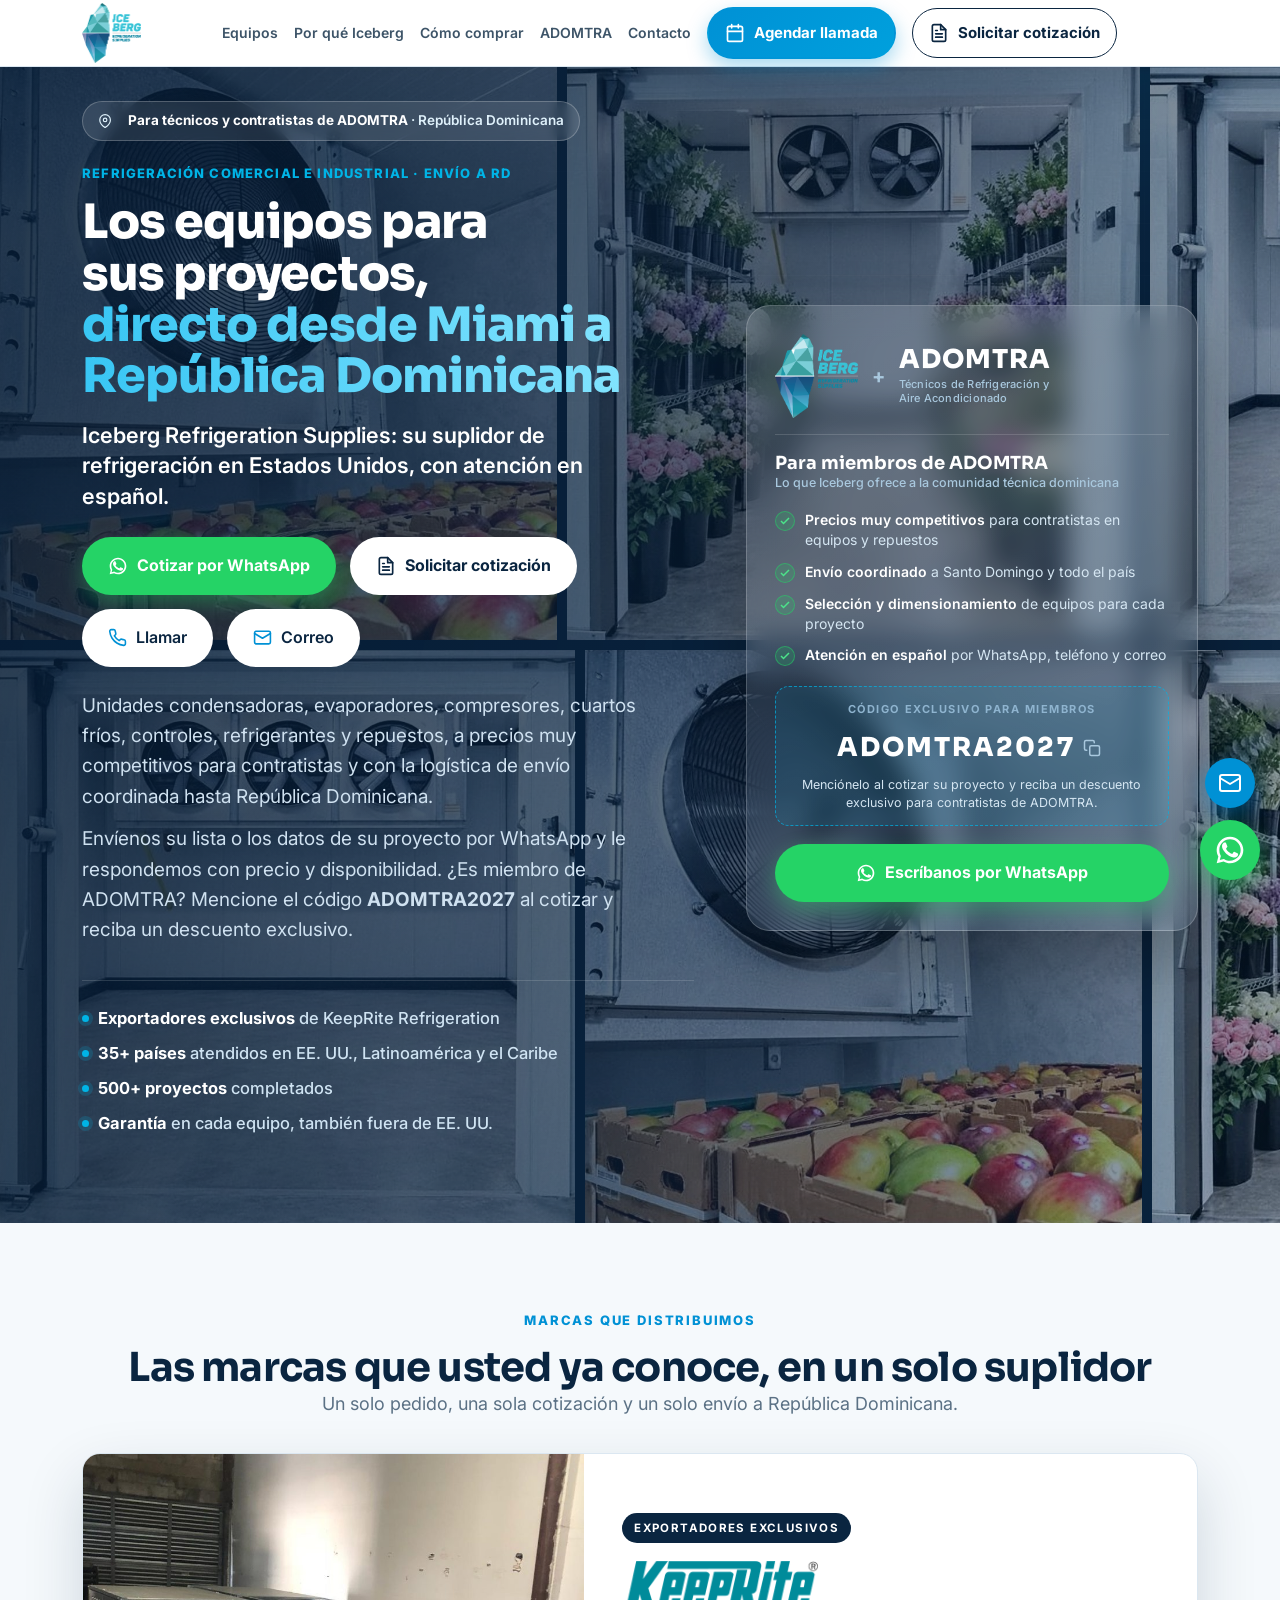
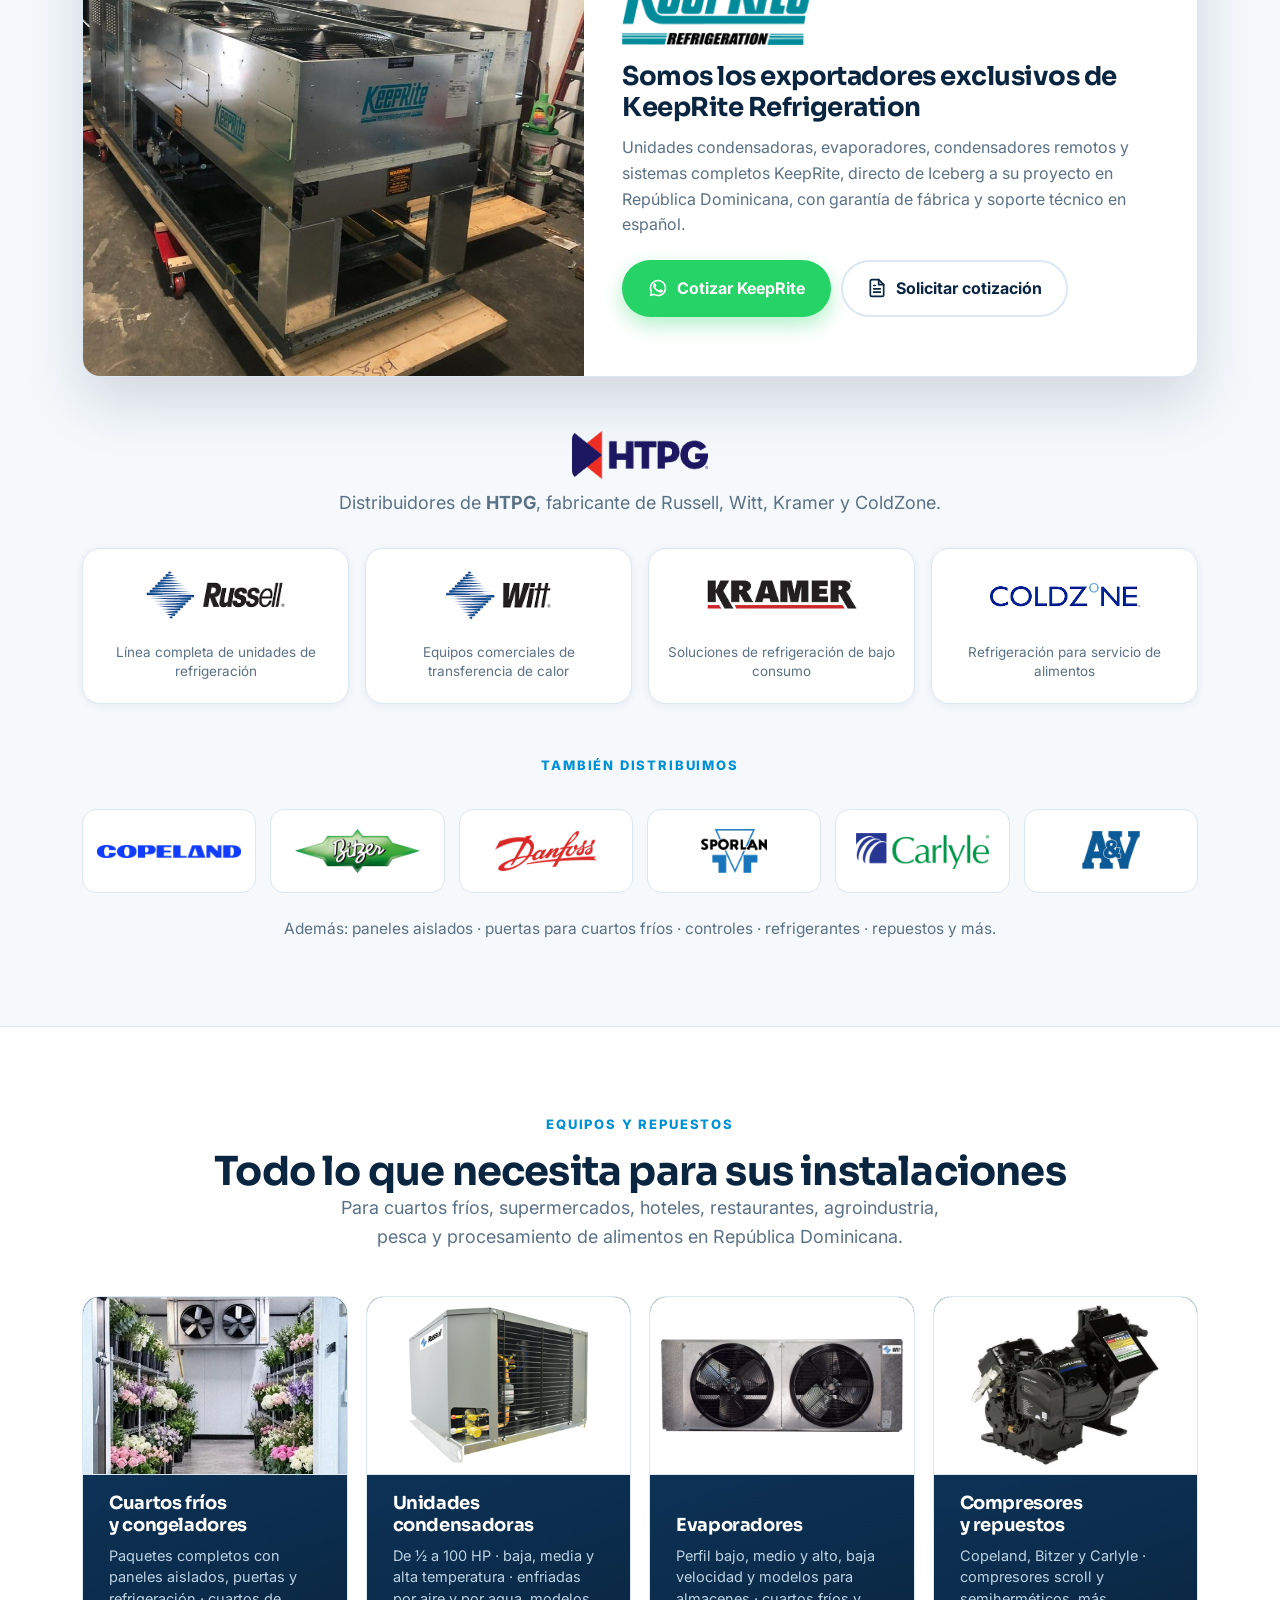
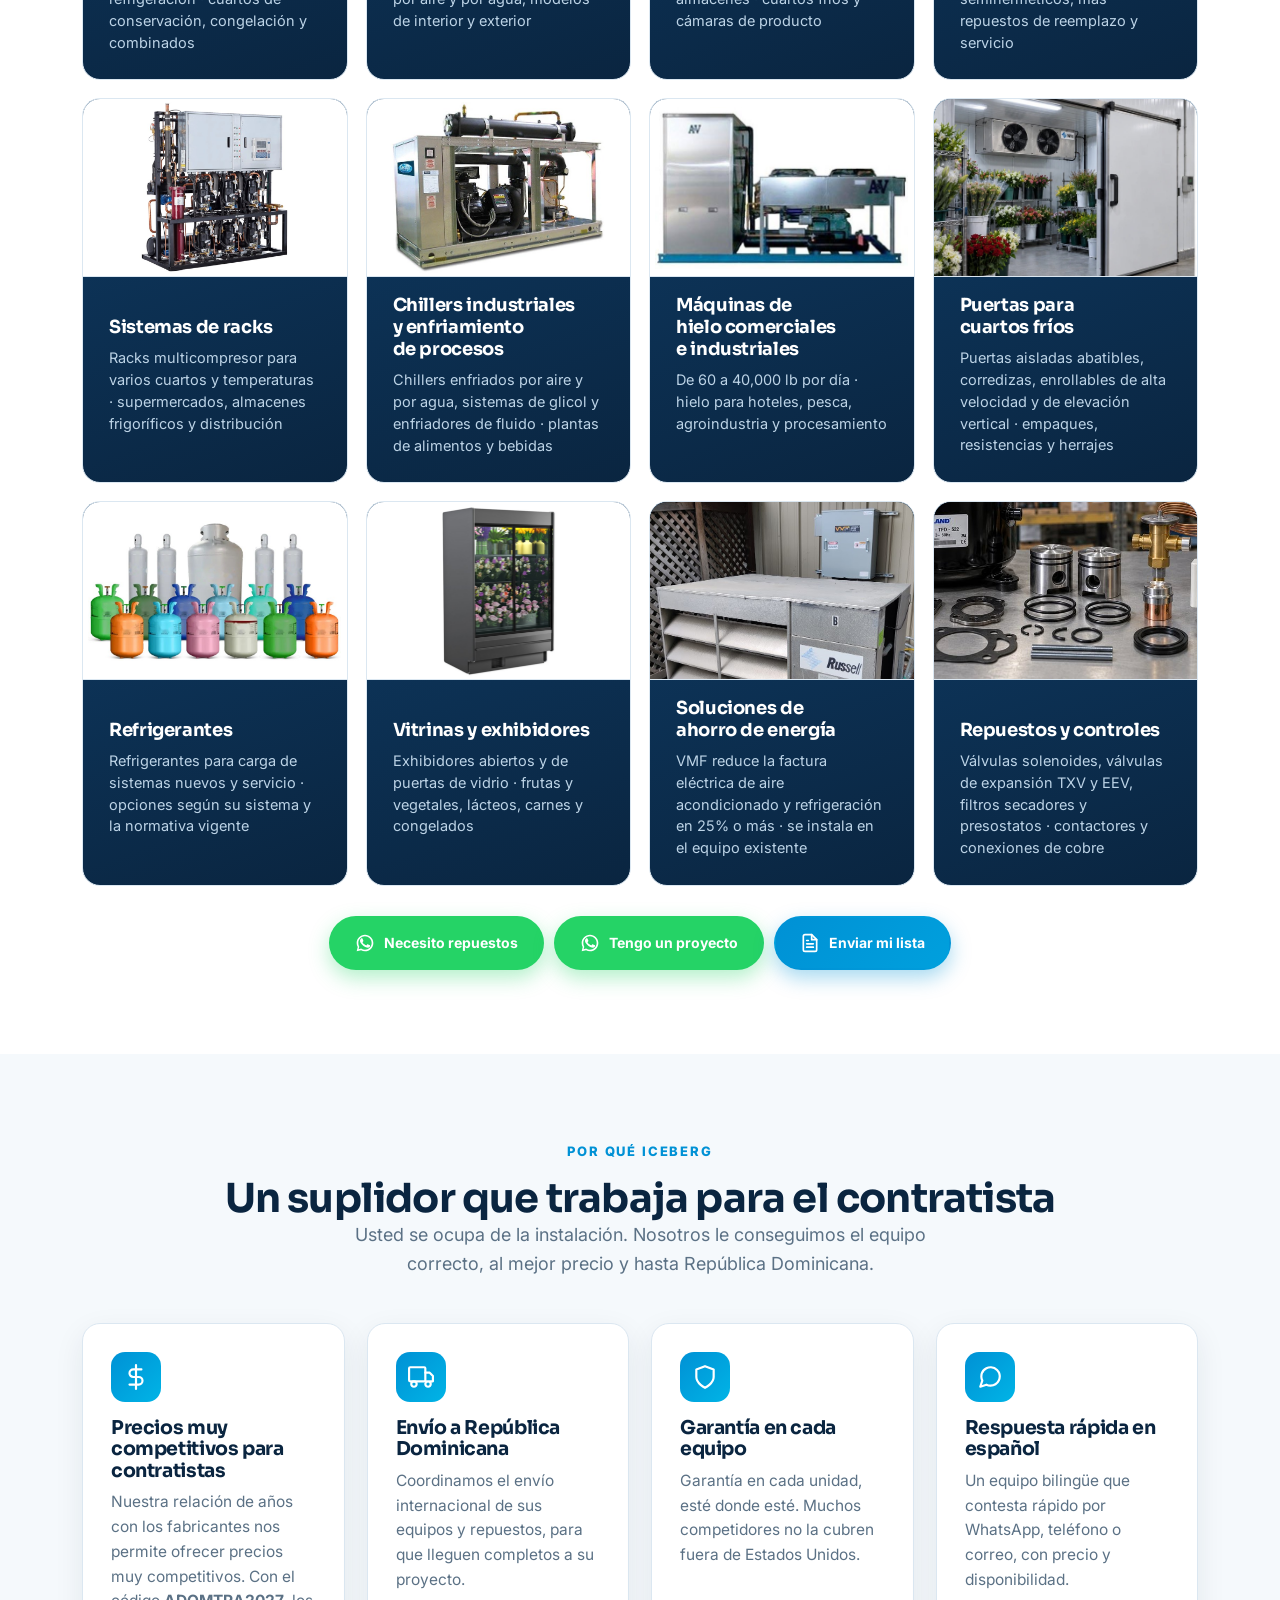
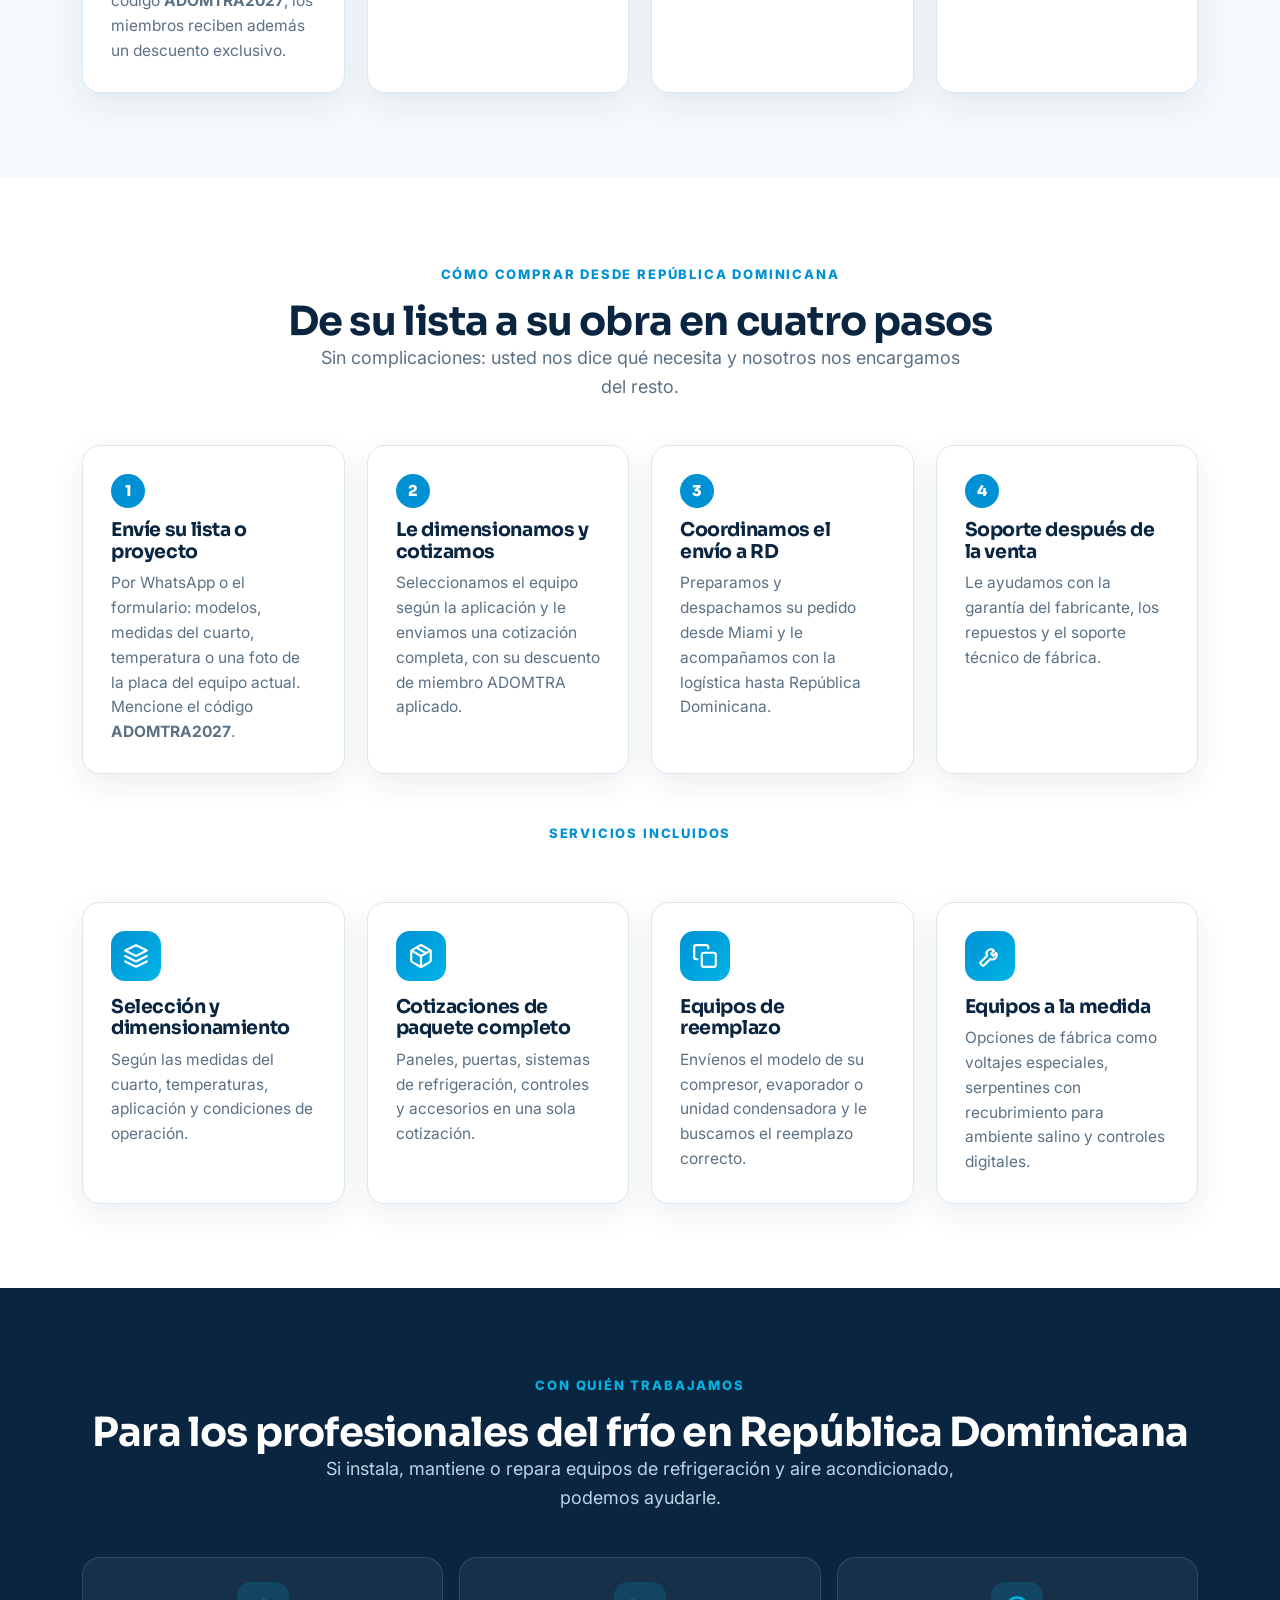
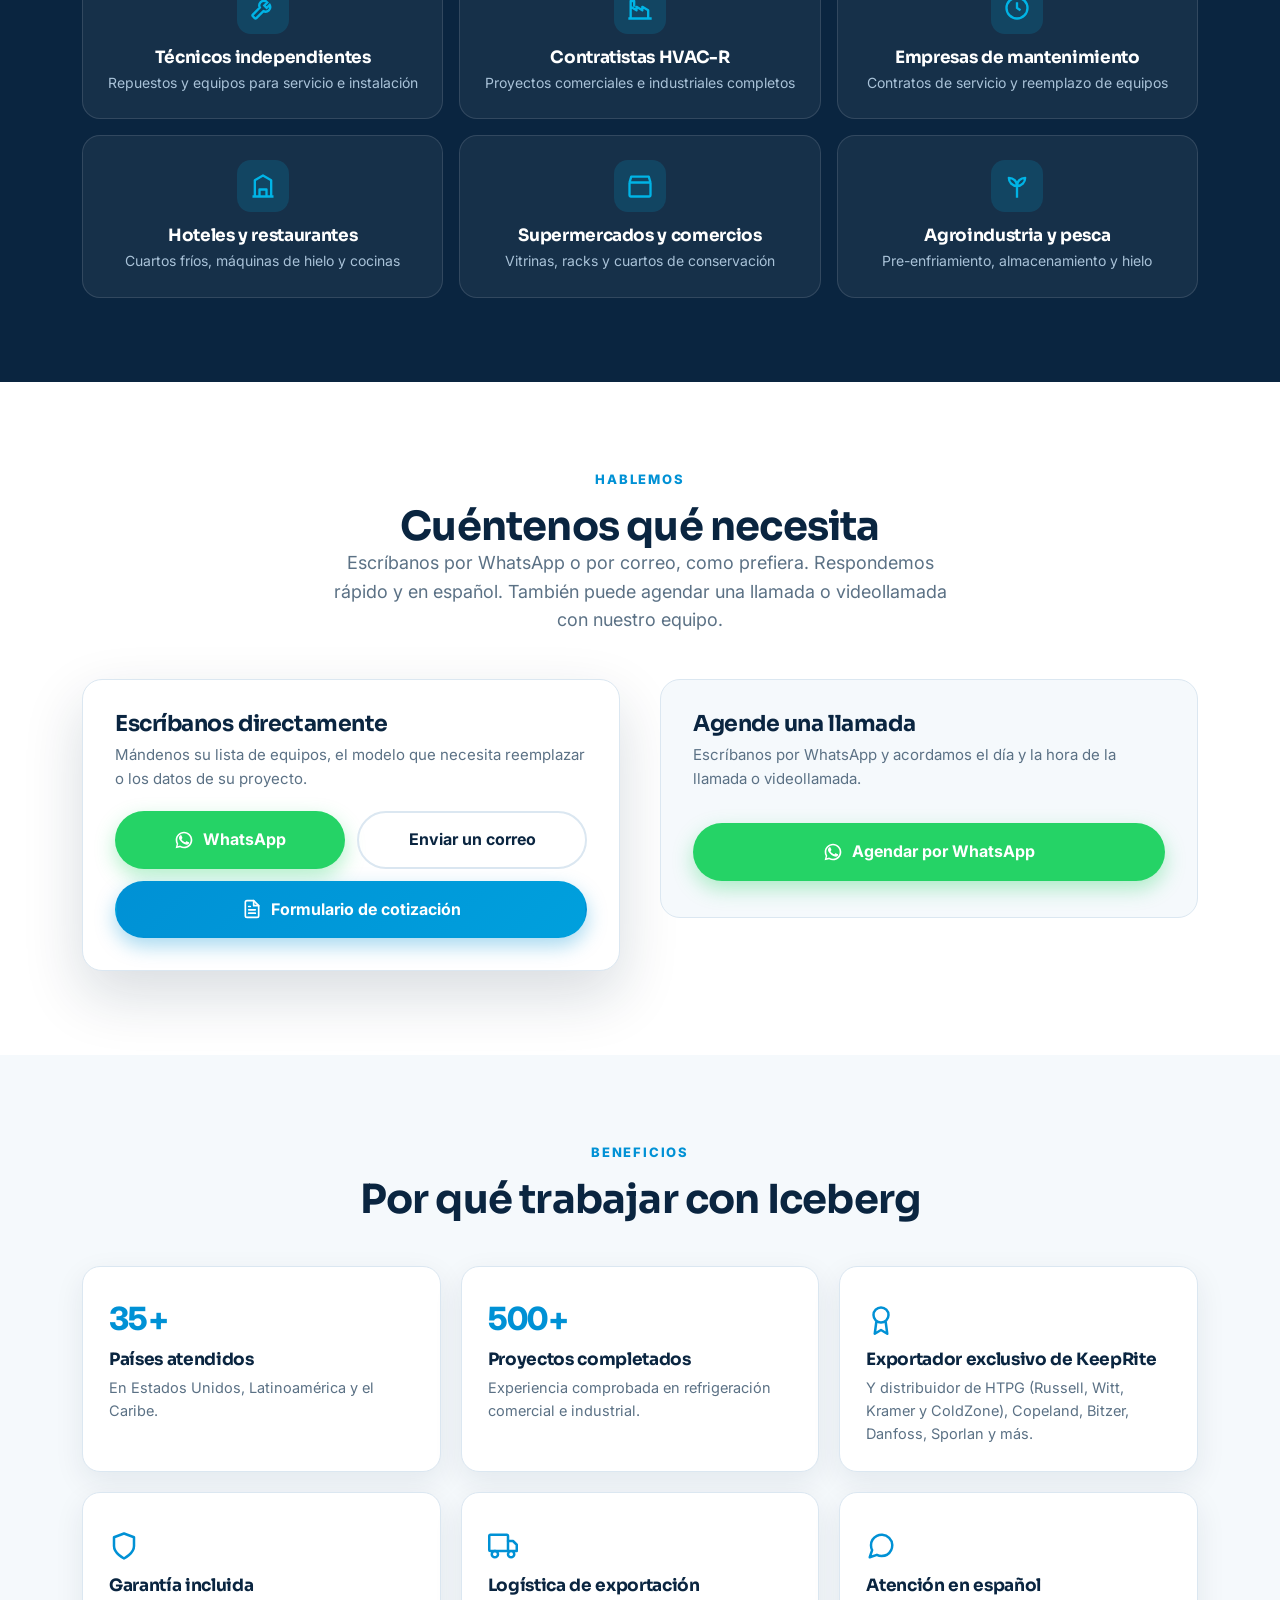
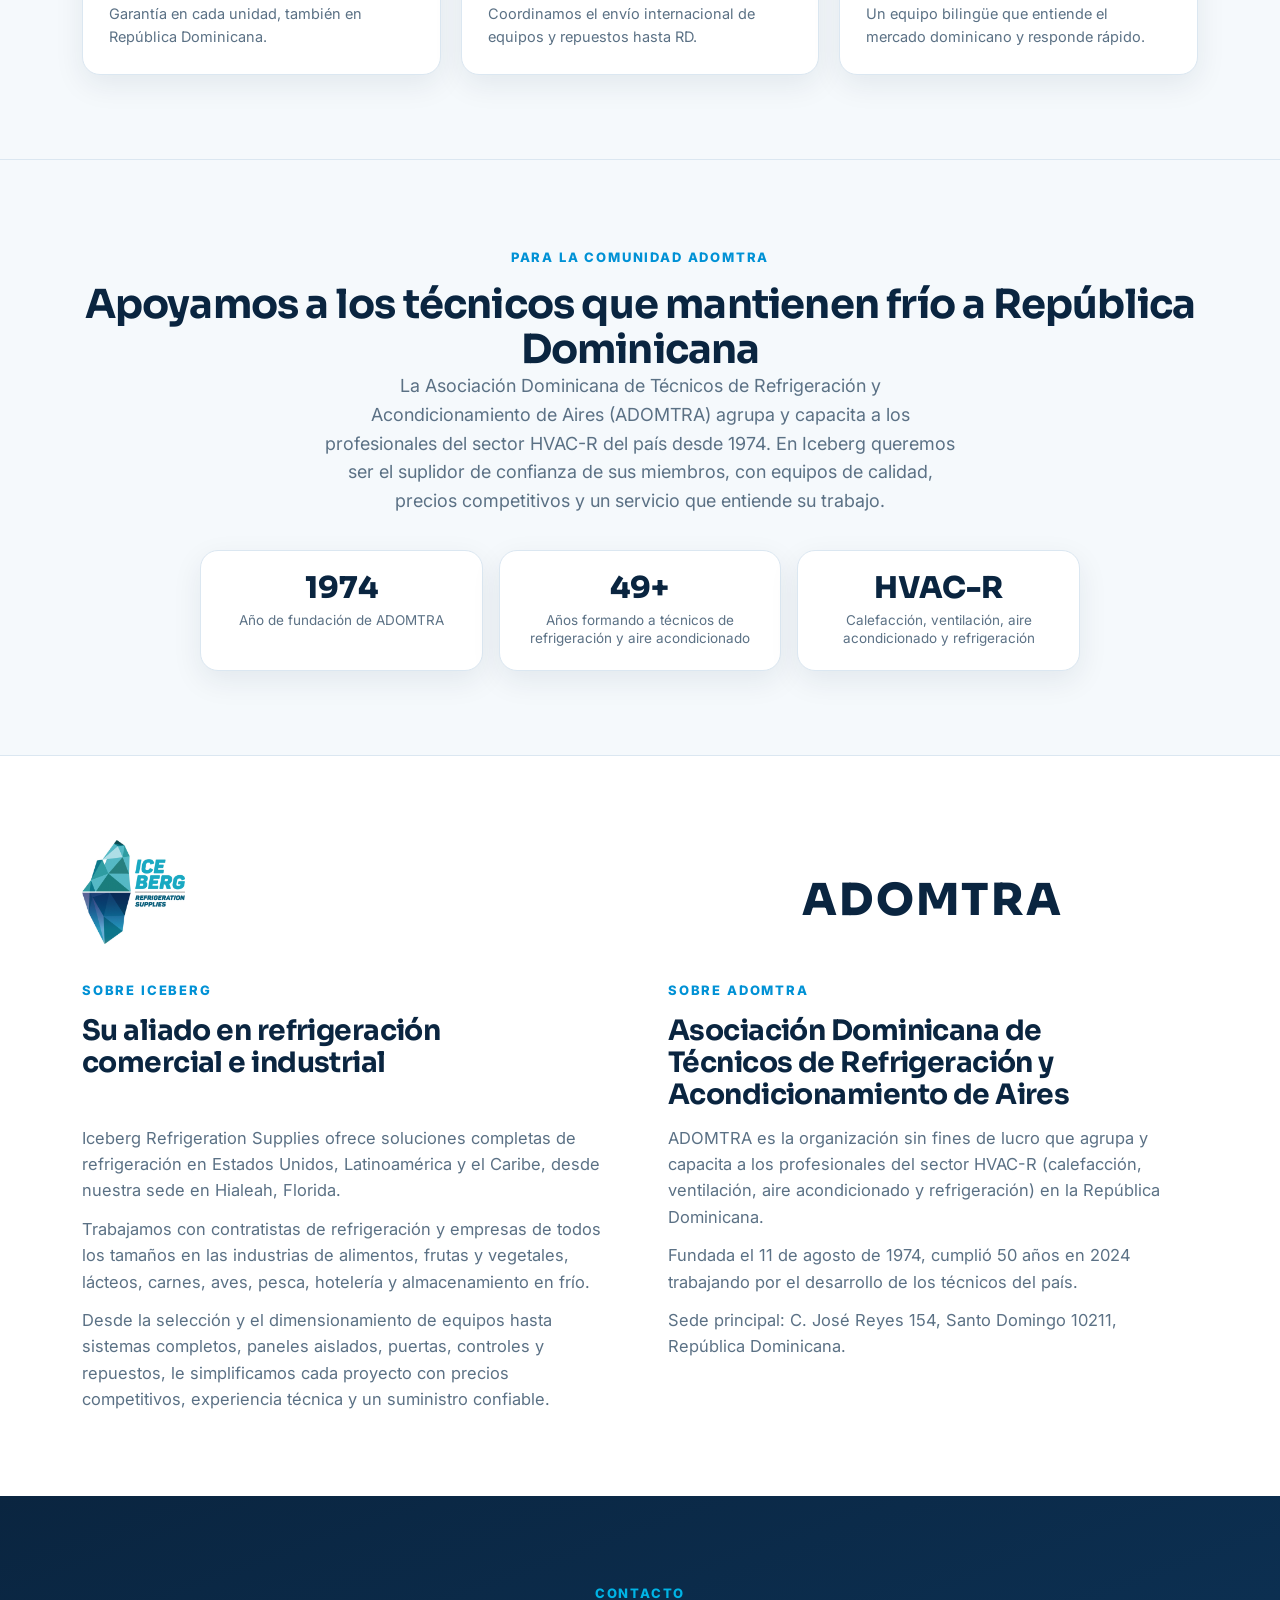
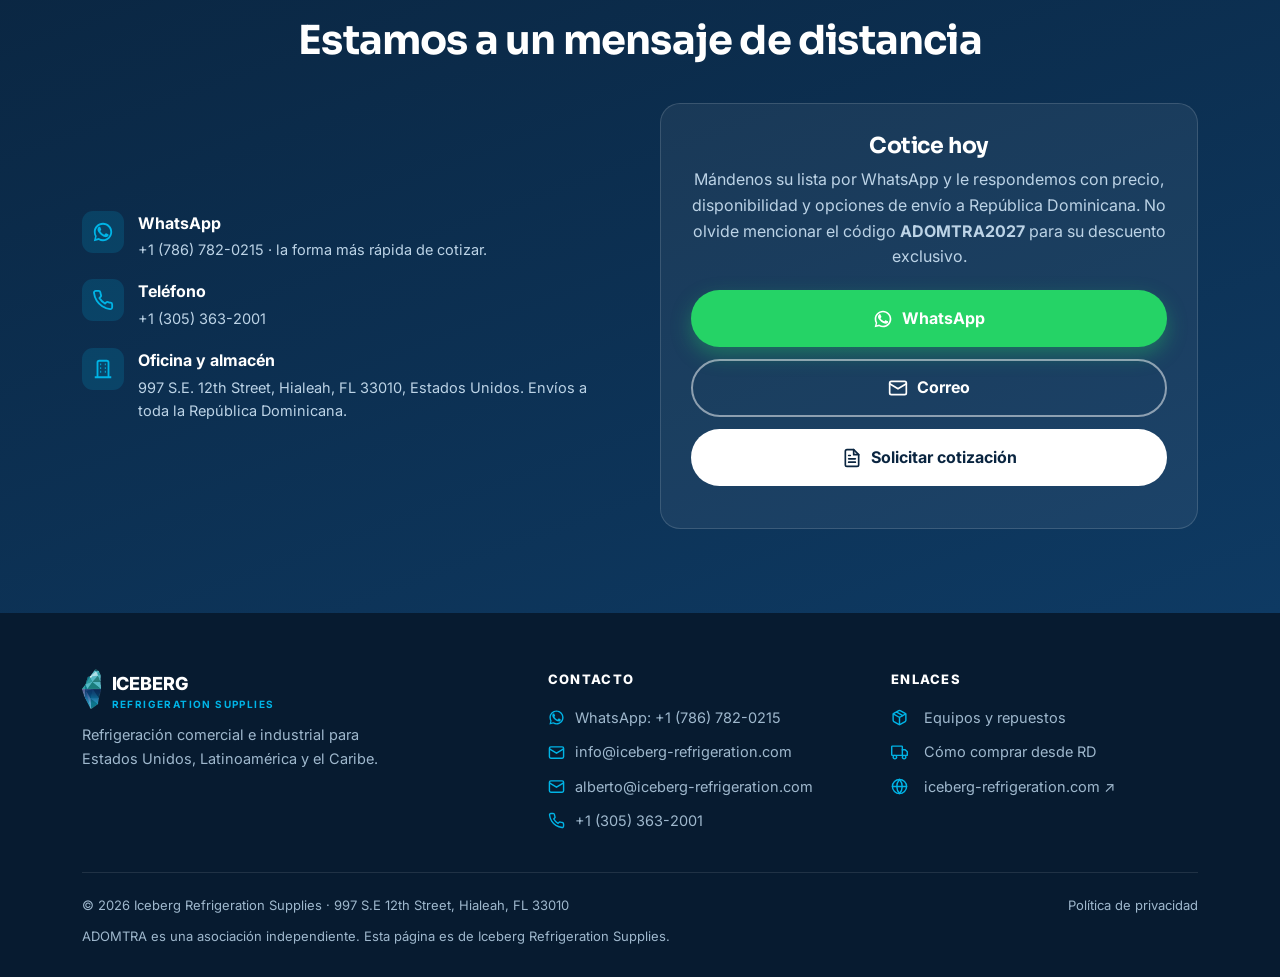
==== index.html @ 38f2a4a6 "Logo real de Bitzer Co-Authored-By: Claude Opus 5.5 <noreply@anthropic.com>" ====
<!DOCTYPE html>
<html lang="es">
<head>
<meta charset="UTF-8">
<!-- Google tag (gtag.js) — Google Ads AW-861651186 -->
<script async src="https://www.googletagmanager.com/gtag/js?id=AW-861651186"></script>
<script>
  window.dataLayer = window.dataLayer || [];
  function gtag(){dataLayer.push(arguments);}
  gtag('js', new Date());
  gtag('config', 'AW-861651186');
</script>
<meta name="viewport" content="width=device-width, initial-scale=1.0">
<title>Iceberg Refrigeration para técnicos y contratistas de ADOMTRA · República Dominicana</title>
<meta name="description" content="Equipos y repuestos de refrigeración comercial e industrial para técnicos y contratistas de ADOMTRA en República Dominicana: unidades condensadoras, evaporadores, compresores, cuartos fríos, controles y refrigerantes, con envío a RD y atención en español. Cotice por WhatsApp.">
<meta property="og:title" content="Iceberg Refrigeration · Para técnicos y contratistas de ADOMTRA">
<meta property="og:description" content="Equipos y repuestos de refrigeración con envío a República Dominicana, precios muy competitivos para contratistas y descuento exclusivo para miembros de ADOMTRA con el código ADOMTRA2027.">
<meta property="og:type" content="website">
<meta property="og:site_name" content="Iceberg Refrigeration Supplies">
<meta property="og:locale" content="es_DO">
<link rel="canonical" href="https://adomtra.iceberg-refrigeration.com/">
<meta property="og:url" content="https://adomtra.iceberg-refrigeration.com/">
<!-- URL absoluta: garantiza la vista previa en WhatsApp, Facebook y LinkedIn. -->
<meta property="og:image" content="https://adomtra.iceberg-refrigeration.com/assets/og-share.jpg?v=3">
<meta property="og:image:width" content="1200">
<meta property="og:image:height" content="630">
<meta property="og:image:alt" content="Iceberg Refrigeration para técnicos y contratistas de ADOMTRA, República Dominicana">
<meta name="twitter:card" content="summary_large_image">
<meta name="twitter:title" content="Iceberg Refrigeration · Para técnicos y contratistas de ADOMTRA">
<meta name="twitter:description" content="Equipos y repuestos de refrigeración con envío a República Dominicana y atención en español.">
<meta name="twitter:image" content="https://adomtra.iceberg-refrigeration.com/assets/og-share.jpg?v=3">
<link rel="icon" type="image/png" href="/assets/iceberg-mark.png?v=3">
<link rel="preconnect" href="https://fonts.googleapis.com">
<link rel="preconnect" href="https://fonts.gstatic.com" crossorigin>
<link rel="preload" as="style" href="https://fonts.googleapis.com/css2?family=Sora:wght@600;700;800&family=Inter:wght@400;500;600;700&display=swap" onload="this.onload=null;this.rel='stylesheet'">
<noscript><link rel="stylesheet" href="https://fonts.googleapis.com/css2?family=Sora:wght@600;700;800&family=Inter:wght@400;500;600;700&display=swap"></noscript>
<style>
  /* ============ CONFIG NOTE ============
     Reemplaza la constante HUBSPOT_MEETING_URL en el <script> al final del archivo
     con tu enlace real de HubSpot Meetings (ej. https://meetings.hubspot.com/alberto-...).
     Todos los botones y el calendario embebido usan esa única variable.
     ==================================== */

  :root{
    --navy:#0A2540; --navy-2:#0E3A63; --blue:#0091D5; --blue-bright:#00B4E6;
    --ice:#EAF4FB; --ice-2:#F5F9FC; --ink:#0A2540; --muted:#5B7185;
    --white:#ffffff; --wa:#25D366; --wa-dark:#1EBE5D; --line:#DBE7F1;
    --shadow:0 10px 30px rgba(10,37,64,.08); --shadow-lg:0 24px 60px rgba(10,37,64,.16);
    --shadow-sm:0 2px 10px rgba(10,37,64,.06);
    --radius:18px; --maxw:1160px;
    --font:'Inter',-apple-system,BlinkMacSystemFont,'Segoe UI',Roboto,Helvetica,Arial,sans-serif;
    --font-display:'Sora','Inter',-apple-system,'Segoe UI',sans-serif;
  }
  *{box-sizing:border-box;margin:0;padding:0}
  html{scroll-behavior:smooth;scroll-padding-top:78px}
  body{
    font-family:var(--font);
    color:var(--ink);background:var(--white);line-height:1.6;-webkit-font-smoothing:antialiased;
    text-rendering:optimizeLegibility;
  }
  a{color:inherit;text-decoration:none}
  img{max-width:100%;display:block}
  .wrap{max-width:var(--maxw);margin:0 auto;padding:0 22px}
  section{padding:84px 0}
  h1,h2,h3{font-family:var(--font-display);line-height:1.13;letter-spacing:-.02em;color:var(--navy)}
  h2{font-size:clamp(27px,3.4vw,40px);font-weight:700}

  /* Scroll progress bar */
  .progress{position:fixed;top:0;left:0;height:3px;width:0;z-index:100;
    background:linear-gradient(90deg,var(--blue),var(--blue-bright));transition:width .1s linear}

  /* Scroll-reveal */
  .reveal{opacity:0;transform:translateY(22px);transition:opacity .6s cubic-bezier(.22,1,.36,1),transform .6s cubic-bezier(.22,1,.36,1)}
  .reveal.in{opacity:1;transform:none}
  @media(prefers-reduced-motion:reduce){.reveal{opacity:1 !important;transform:none !important;transition:none}}
  .eyebrow{display:inline-block;font-size:13px;font-weight:800;letter-spacing:.14em;
    text-transform:uppercase;color:var(--blue);margin-bottom:14px}
  .lead{font-size:18px;color:var(--muted);max-width:640px}
  .center{text-align:center;margin:0 auto}
  .center .lead{margin-left:auto;margin-right:auto}

  /* Buttons */
  .btn{display:inline-flex;align-items:center;gap:9px;font-weight:700;font-size:16px;
    padding:14px 24px;border-radius:999px;cursor:pointer;border:2px solid transparent;
    transition:transform .15s ease, box-shadow .15s ease, background .15s ease;white-space:nowrap}
  .btn:hover{transform:translateY(-2px)}
  .btn-primary{background:var(--blue);color:#fff;box-shadow:0 8px 20px rgba(0,145,213,.35)}
  .btn-primary:hover{background:#0079b4}
  .btn-wa{background:var(--wa);color:#fff;box-shadow:0 8px 20px rgba(37,211,102,.35)}
  .btn-wa:hover{background:var(--wa-dark)}
  .btn-ghost{background:transparent;color:var(--navy);border-color:var(--line)}
  .btn-ghost:hover{border-color:var(--blue);color:var(--blue)}
  .btn-light{background:#fff;color:var(--navy)}
  .btn-outline-light{background:transparent;color:#fff;border-color:rgba(255,255,255,.5)}
  .btn-outline-light:hover{border-color:#fff;background:rgba(255,255,255,.1)}
  .btn svg{width:20px;height:20px;flex:none}

  /* Iconos SVG (Feather/Lucide, los mismos de react-icons fi/lu) en lugar de emojis */
  .ico{width:1.05em;height:1.05em;fill:none;stroke:currentColor;stroke-width:2;stroke-linecap:round;stroke-linejoin:round;vertical-align:-.16em;margin-right:.4em;flex:none}
  .btn .ico,.hi-chip .ico,.cal-chip .ico{margin-right:0}
  .ben .num .ico{width:30px;height:30px;margin:0}
  .foot-list .ico{width:17px;height:17px;color:var(--blue-bright)}
  /* Header */
  header{position:sticky;top:0;z-index:60;background:rgba(255,255,255,.92);
    backdrop-filter:saturate(180%) blur(10px);border-bottom:1px solid var(--line)}
  .nav{display:flex;align-items:center;justify-content:space-between;height:66px}
  .brand{display:flex;align-items:center;gap:11px;font-weight:800;color:var(--navy);font-size:18px;letter-spacing:-.01em}
  .brand .mark{height:40px;width:auto;flex:none}
  .brand .logo-full{height:60px;width:auto;flex:none;display:block}
  .brand small{display:block;font-size:10px;font-weight:700;letter-spacing:.14em;color:var(--blue);text-transform:uppercase;line-height:1}
  /* La barra vive dentro de .wrap (--maxw:1160px), asi que su ancho util es
     fijo (~1116px) y NO crece aunque la ventana sea mas ancha. El contenido
     natural del menu pedia ~1257px, de modo que los enlaces de dos palabras
     se partian en dos lineas y se solapaban con el logo. Se compacta solo la
     cabecera (gap, tamano de enlace y padding de los botones) para que quepa
     en una linea con holgura. El menu movil define su propio gap mas abajo. */
  .nav-links{display:flex;align-items:center;gap:16px}
  .nav-links a.link{font-size:14px;font-weight:600;color:#3d5468;white-space:nowrap}
  .nav-links a.link:hover{color:var(--blue)}
  .nav .btn{font-size:15px;padding:12px 16px}
  .nav-cta{display:flex;align-items:center;gap:12px}
  .lang{display:inline-flex;border:1px solid var(--line);border-radius:999px;overflow:hidden;font-size:13px;font-weight:700}
  .lang button{border:0;background:#fff;color:var(--muted);padding:6px 11px;cursor:pointer}
  .lang button.active{background:var(--navy);color:#fff}
  .burger{display:none;flex-direction:column;gap:5px;background:none;border:0;cursor:pointer;padding:8px}
  .burger span{width:24px;height:2px;background:var(--navy);border-radius:2px}

  /* Hero */
  .hero{position:relative;overflow:hidden;color:#fff;
    background:linear-gradient(160deg,#08203a 0%, #0d3055 55%, #0e3a63 100%)}
  .hero:before{content:"";position:absolute;inset:0;
    background:
      radial-gradient(760px 460px at 82% -8%, rgba(0,180,230,.42) 0%, transparent 60%),
      radial-gradient(680px 520px at 12% 108%, rgba(0,145,213,.30) 0%, transparent 62%);
    filter:blur(4px);animation:aurora 14s ease-in-out infinite alternate}
  @keyframes aurora{0%{transform:translate3d(0,0,0)}100%{transform:translate3d(-2%,2%,0) scale(1.05)}}
  @media(prefers-reduced-motion:reduce){.hero:before{animation:none}}
  .hero:after{content:"";position:absolute;inset:0;opacity:.5;pointer-events:none;
    background-image:linear-gradient(rgba(255,255,255,.04) 1px,transparent 1px),
      linear-gradient(90deg,rgba(255,255,255,.04) 1px,transparent 1px);
    background-size:52px 52px;mask-image:radial-gradient(700px 500px at 70% 20%,#000,transparent 75%)}
  .hero .wrap{position:relative;padding:70px 22px 88px}
  .hero-inner{display:grid;grid-template-columns:1.15fr .85fr;gap:52px;align-items:center}
  .hero .eyebrow{color:var(--blue-bright)}
  @media(min-width:1200px){.hero-copy>.eyebrow{letter-spacing:.09em;white-space:nowrap}}
  .badge{display:inline-flex;align-items:center;gap:10px;background:rgba(255,255,255,.10);
    border:1px solid rgba(255,255,255,.22);color:#dff1fb;font-weight:600;font-size:13.5px;
    padding:8px 15px;border-radius:999px;margin-bottom:22px;backdrop-filter:blur(6px)}
  .badge b{color:#fff}
  .hero h1{color:#fff;font-size:clamp(33px,4.9vw,55px);font-weight:800;line-height:1.08}
  .hero h1 .hl{background:linear-gradient(90deg,#38c6f4,#8be7ff);-webkit-background-clip:text;
    background-clip:text;-webkit-text-fill-color:transparent;color:var(--blue-bright)}
  .hero p.sub{font-size:clamp(16.5px,1.5vw,19px);color:#cfe1f0;max-width:560px;margin:20px 0 30px}
  .hero h1 .hl{display:block}
  /* Escritorio: WhatsApp / Llamar / Correo visibles en la primera pantalla.
     Los botones van justo despues del subtitulo y la descripcion debajo. */
  .hero-copy{display:flex;flex-direction:column;align-items:flex-start}
  .hero-copy>.hero-cta{order:1;margin-top:26px}
  .hero-copy>p.sub{order:2}
  .hero-copy>.hero-trust{order:3}
  .hero p.sub{margin-bottom:0}
  @media(min-width:561px){
    .hero .wrap{padding-top:34px}
    .hero h1{font-size:clamp(33px,3.7vw,50px);text-wrap:balance}
    .hero-copy>.hero-badges{margin-bottom:16px}
    .hero-copy>p.sub:not(.sub2){margin-top:24px}
  }
  .hero p.lede{color:#fff;font-size:clamp(18px,1.7vw,22px);font-weight:600;line-height:1.4;max-width:560px;margin:18px 0 0}
  .hero p.sub:has(+ p.sub2){margin-bottom:0}
  .hero p.sub2{margin-top:12px}
  .hero-cta{display:flex;flex-wrap:wrap;gap:14px}
  /* Llamada rapida en el hero */
  .hero-call{font-weight:600}
  .hero-call b{font-weight:800;letter-spacing:.01em}
  .hero-call svg{width:19px;height:19px;color:var(--blue);flex:none}
  .hero-call .ico{margin:0}
  /* Accesos directos por intencion (abren WhatsApp con mensaje pre-escrito) */
  .hero-intents{display:flex;flex-wrap:wrap;align-items:center;gap:9px;margin-top:18px}
  .hero-intents .hi-label{font-size:13.5px;font-weight:700;color:#9fc0da;margin-right:2px}
  .hi-chip{display:inline-flex;align-items:center;gap:7px;cursor:pointer;
    background:rgba(255,255,255,.07);border:1px solid rgba(255,255,255,.20);
    color:#e8f4fb;font-size:13.5px;font-weight:600;padding:8px 14px;border-radius:999px;
    transition:background .15s ease,border-color .15s ease,transform .15s ease}
  .hi-chip:hover{background:rgba(37,211,102,.16);border-color:var(--wa);color:#fff;transform:translateY(-2px)}
  @media(max-width:560px){
    .log-cta .email-open{font-size:14px;letter-spacing:-.01em;padding-left:12px;padding-right:12px}
    .hero-intents .hi-label{width:100%;margin-bottom:2px}
    .hi-chip{font-size:13px;padding:8px 12px}
  }
  .hero-trust{display:flex;flex-wrap:wrap;gap:12px 26px;margin-top:34px;padding-top:26px;
    border-top:1px solid rgba(255,255,255,.14)}
  .hero-trust div{display:flex;align-items:center;gap:9px;font-size:16.5px;color:#cfe3f2;font-weight:500;line-height:1.4}
  .hero-trust b{color:#fff;font-weight:700}
  .hero-trust .dot{width:7px;height:7px;border-radius:50%;background:var(--blue-bright);flex:none;
    box-shadow:0 0 0 4px rgba(0,180,230,.18)}

  /* Hero glass event card + countdown */
  .hero-card{background:linear-gradient(160deg,rgba(255,255,255,.14),rgba(255,255,255,.05));
    border:1px solid rgba(255,255,255,.20);border-radius:24px;padding:28px;backdrop-filter:blur(14px);
    box-shadow:0 30px 70px rgba(0,0,0,.32)}
  .hero-card .hc-top{display:flex;align-items:center;gap:13px;margin-bottom:20px}
  .hc-logos{display:flex;align-items:center;gap:12px;margin-bottom:18px;padding-bottom:16px;border-bottom:1px solid rgba(255,255,255,.14)}
  .hc-logos img{height:38px;width:auto}
  .hc-logos .hc-htpg{height:38px;border-radius:6px}
  .hc-logos .hc-iceberg{height:84px}
  .hc-brand{font-family:var(--font-display);font-weight:800;font-size:17px;letter-spacing:.02em;color:#fff}
  .hc-x{color:#a9c8de;font-weight:700;font-size:20px;margin:0 2px}
  .hero-card .hc-ev{font-family:var(--font-display);font-weight:700;font-size:18px;color:#fff;line-height:1.15}
  .hero-card .hc-ev span{display:block;font-family:var(--font);font-weight:500;font-size:12.5px;color:#a9c8de;margin-top:2px}
  .countdown-label{font-size:11.5px;letter-spacing:.14em;text-transform:uppercase;color:#8fb4cf;font-weight:700;margin-bottom:10px}
  .countdown{display:grid;grid-template-columns:repeat(4,1fr);gap:8px;margin-bottom:22px}
  .cd-box{background:rgba(4,20,38,.5);border:1px solid rgba(255,255,255,.12);border-radius:12px;
    padding:12px 4px;text-align:center}
  .cd-box b{display:block;font-family:var(--font-display);font-size:26px;font-weight:800;color:#fff;line-height:1;font-variant-numeric:tabular-nums}
  .cd-box span{font-size:10.5px;text-transform:uppercase;letter-spacing:.06em;color:#8fb4cf;font-weight:600}
  .cd-live{display:inline-flex;align-items:center;gap:7px;background:rgba(37,211,102,.16);
    border:1px solid rgba(37,211,102,.4);color:#8ff0b6;font-weight:700;font-size:13px;padding:8px 14px;border-radius:999px;margin-bottom:18px}
  .cd-live .pip{width:8px;height:8px;border-radius:50%;background:#25D366;animation:blink 1.4s infinite}
  @keyframes blink{50%{opacity:.35}}
  .hc-facts{display:flex;flex-direction:column;gap:10px}
  .hc-fact{display:flex;gap:10px;align-items:flex-start;font-size:13.5px;color:#d5e6f2}
  .hc-fact svg{width:17px;height:17px;color:var(--blue-bright);flex:none;margin-top:2px}
  .hc-fact b{color:#fff;font-weight:600}
  /* Banner grande del stand en el hero */
  .booth-hero{display:inline-flex;align-items:center;margin:4px 0 22px;
    background:linear-gradient(135deg,var(--blue),var(--blue-bright));color:#fff;
    border:1px solid rgba(255,255,255,.30);border-radius:16px;padding:12px 26px;
    box-shadow:0 12px 30px rgba(0,145,213,.45);position:relative;overflow:hidden}
  .booth-hero:before{content:"";position:absolute;top:0;left:-60%;width:40%;height:100%;
    background:linear-gradient(100deg,transparent,rgba(255,255,255,.35),transparent);
    transform:skewX(-18deg);animation:boothShine 3.6s ease-in-out infinite}
  @keyframes boothShine{0%,60%{left:-60%}100%{left:130%}}
  .booth-hero .bh-txt{display:flex;flex-direction:column;line-height:1.05}
  .booth-hero small{font-size:11.5px;letter-spacing:.14em;text-transform:uppercase;font-weight:700;color:#eaf7ff}
  .booth-hero b{font-size:28px;font-weight:800;letter-spacing:-.01em;color:#fff}
  @media(max-width:560px){
    .booth-hero{padding:11px 22px}
    .booth-hero b{font-size:23px}
  }
  /* Resaltar el stand: chip con fondo de acento */
  .hc-booth{align-items:center;background:rgba(37,211,102,.14);border:1px solid rgba(37,211,102,.45);
    border-radius:10px;padding:8px 12px;margin-top:2px;font-weight:700;color:#eafff2;font-size:14.5px}
  .hc-booth svg{color:#4ce38a;margin-top:0}

  /* Info cards (Info básica) */
  .info-grid{display:grid;grid-template-columns:repeat(4,1fr);gap:18px;margin-top:8px}
  .info-card{background:#fff;border:1px solid var(--line);border-radius:var(--radius);
    padding:24px 22px;box-shadow:var(--shadow)}
  .info-card .ic{width:44px;height:44px;border-radius:12px;background:var(--ice);
    display:flex;align-items:center;justify-content:center;margin-bottom:14px}
  .info-card .ic svg{width:24px;height:24px;color:var(--blue)}
  .info-card h4{font-size:13px;text-transform:uppercase;letter-spacing:.08em;color:var(--muted);font-weight:800;margin-bottom:6px}
  .info-card p{font-size:16px;font-weight:600;color:var(--navy)}
  .info-card a.small{color:var(--blue);font-weight:700;font-size:15px}
  .info-card a.small:hover{text-decoration:underline}

  /* Why meet — feature grid */
  .why{background:var(--ice-2)}
  .why-grid{display:grid;grid-template-columns:repeat(4,1fr);gap:22px;margin-top:44px}
  .services{background:#fff}
  .about-text p+p{margin-top:12px}
  .feature .ic .ico{width:26px;height:26px;margin:0;color:#fff}
  .feature{background:#fff;border:1px solid var(--line);border-radius:var(--radius);padding:28px;box-shadow:var(--shadow)}
  .feature .ic{width:50px;height:50px;border-radius:14px;
    background:linear-gradient(135deg,var(--blue),var(--blue-bright));
    display:flex;align-items:center;justify-content:center;margin-bottom:16px}
  .feature .ic svg{width:26px;height:26px;color:#fff}
  .feature h3{font-size:19px;margin-bottom:8px}
  .feature p{color:var(--muted);font-size:15.5px}

  /* Solutions */
  .sol-grid{display:grid;grid-template-columns:repeat(4,1fr);gap:18px;margin-top:44px}
  @media(max-width:1180px){.sol-grid{grid-template-columns:repeat(2,1fr)}}
  .sol{position:relative;border-radius:var(--radius);overflow:hidden;border:1px solid var(--line);
    background:linear-gradient(160deg,#0e3a63,#0A2540);color:#fff;padding:26px;min-height:150px;
    display:flex;flex-direction:column;justify-content:flex-end;transition:transform .18s ease}
  .sol:hover{transform:translateY(-4px)}
  .sol .ic{position:absolute;top:22px;left:22px;width:46px;height:46px;border-radius:12px;
    background:rgba(0,180,230,.16);display:flex;align-items:center;justify-content:center}
  .sol .ic svg{width:26px;height:26px;color:var(--blue-bright)}
  .sol h3{color:#fff;font-size:19px}
  .sol p{color:#bcd3e6;font-size:14.5px;margin-top:4px}
  .sol.keeprite{background:linear-gradient(160deg,#0091D5,#00B4E6);grid-column:span 3}
  .sol.keeprite .ic{background:rgba(255,255,255,.2)}
  .sol.keeprite .ic svg{color:#fff}
  .sol.keeprite p{color:#eaf7ff}

  /* Profiles */
  .profiles{background:var(--navy);color:#fff}
  .profiles h2{color:#fff}
  .profiles .lead{color:#bcd3e6}
  .prof-grid{display:grid;grid-template-columns:repeat(3,1fr);gap:16px;margin-top:44px}
  .prof{background:rgba(255,255,255,.05);border:1px solid rgba(255,255,255,.12);
    border-radius:var(--radius);padding:24px;text-align:center}
  .prof .ic{width:52px;height:52px;margin:0 auto 14px;border-radius:14px;
    background:rgba(0,180,230,.16);display:flex;align-items:center;justify-content:center}
  .prof .ic svg{width:28px;height:28px;color:var(--blue-bright)}
  .prof h3{color:#fff;font-size:17px;margin-bottom:5px}
  .prof p{color:#a9c2d8;font-size:14px}

  /* Meeting form + calendar */
  .meet-grid{display:grid;grid-template-columns:1fr 1fr;gap:40px;margin-top:44px;align-items:start}
  .card{background:#fff;border:1px solid var(--line);border-radius:20px;padding:32px;box-shadow:var(--shadow-lg)}
  .card h3{font-size:22px;margin-bottom:6px}
  .card .muted{color:var(--muted);font-size:15px;margin-bottom:20px}
  .field{margin-bottom:16px}
  .field label{display:block;font-size:13.5px;font-weight:700;color:var(--navy);margin-bottom:6px}
  .field input,.field select,.field textarea{width:100%;padding:12px 14px;border:1.5px solid var(--line);
    border-radius:11px;font-size:15px;font-family:inherit;color:var(--ink);background:#fff;transition:border .15s}
  .field input:focus,.field select:focus,.field textarea:focus{outline:none;border-color:var(--blue);
    box-shadow:0 0 0 3px rgba(0,145,213,.12)}
  .field textarea{resize:vertical;min-height:84px}
  .row2{display:grid;grid-template-columns:1fr 1fr;gap:14px}
  .form-actions{display:flex;flex-wrap:wrap;gap:12px;margin-top:8px}
  /* padding lateral menor: "Escribenos por WhatsApp" + icono no cabia y el
     texto quedaba pegado al borde del boton */
  .form-actions .btn{flex:1;justify-content:center;min-width:170px;padding-left:16px;padding-right:16px}
  .form-note{font-size:13px;color:var(--muted);margin-top:14px;text-align:center}
  .cal-card{background:var(--ice-2);border:1px solid var(--line);border-radius:20px;padding:10px;overflow:hidden}
  .cal-head{padding:22px 22px 6px}
  .cal-head h3{font-size:22px;margin-bottom:6px}
  .cal-head p{color:var(--muted);font-size:15px}
  /* Contenedor del calendario de HubSpot: 100% de ancho, sin desbordes.
     min-width:0 evita el min-width interno del iframe que causaria scroll
     horizontal en pantallas estrechas; HubSpot ajusta el alto solo. */
  .meetings-iframe-container{width:100%;min-width:0;min-height:660px;background:#fff;border-radius:12px;overflow:hidden}
  .meetings-iframe-container iframe{width:100% !important;min-width:0 !important;max-width:100% !important;border:0;display:block}
  /* En pantallas tactiles pequenas el calendario no se embebe (ver el JS de
     hsEmbed), asi que las reglas que ensanchaban la tarjeta para que cupiera
     el iframe ya no hacen falta: ahi solo se ve el titulo y el boton. */
  .cal-fallback{padding:26px 22px}
  .cal-fallback .btn{width:100%;justify-content:center}

  /* Manufacturer strip */
  .mfr-grid{display:flex;flex-wrap:wrap;gap:18px 40px;align-items:center;justify-content:center}
  .mfr-grid img{max-height:52px;width:auto;filter:grayscale(1);opacity:.75;transition:.2s}
  .mfr-grid img:hover{filter:none;opacity:1}
  .mfr-chip{display:inline-flex;align-items:center;padding:12px 22px;border:1px solid var(--line);
    border-radius:12px;font-weight:800;color:var(--navy);font-size:17px;background:var(--ice-2)}

  /* HTPG brand cards (real manufacturer logos) */
  .htpg-logo{height:48px;width:auto;display:block;margin:0 auto 16px;border-radius:8px}
  .brand-grid{display:grid;grid-template-columns:repeat(4,1fr);gap:16px;margin-top:30px}
  .brand-card{background:#fff;border:1px solid var(--line);border-radius:var(--radius);padding:22px 18px;
    box-shadow:var(--shadow-sm);display:flex;flex-direction:column;align-items:center;gap:12px;text-align:center}
  /* Todos los logos comparten la misma caja (150x48): se escalan para caber
     dentro y quedan centrados, asi los textos de las 4 tarjetas empiezan a la
     misma altura aunque cada logo tenga proporciones distintas. */
  .brand-card .logo-box{height:48px;display:flex;align-items:center;justify-content:center;margin-bottom:12px}
  .brand-card img{width:150px;height:48px;max-width:100%;object-fit:contain}
  .brand-card small{color:var(--muted);font-size:13.5px;line-height:1.4}
  .also-line{margin-top:24px;color:var(--muted);font-size:15.5px}
  .also-line b{color:var(--navy)}
  /* Solution cards with a product photo on top */
  .sol.has-img{min-height:320px;padding-top:196px}
  .sol .pic{position:absolute;top:0;left:0;right:0;height:178px;background:#fff;
    display:flex;align-items:center;justify-content:center;overflow:hidden;border-bottom:1px solid var(--line)}
  .sol .pic img{max-height:156px;width:auto;max-width:92%}
  .sol .pic.big img{max-height:172px;max-width:96%}
  .sol.has-img .ic{display:none}
  /* Tarjetas de producto: titulo arriba con el mismo alto (2 lineas) en todas,
     y descripcion debajo, para que todo quede alineado por fila. */
  .sol.has-img{justify-content:flex-start}
  .sol.has-img h3{font-size:18px;line-height:1.22;min-height:2.44em;display:flex;align-items:flex-end;text-wrap:balance}
  .sol.has-img p{margin-top:8px;line-height:1.5}
  .sol .pic.cover{background:#0A2540}
  .sol .pic.cover img{width:100%;height:100%;max-height:none;max-width:none;object-fit:cover}
  /* Project photo (set projectImage.url in config.js; hidden until then) */
  .project-block{margin:22px 0 0;border-radius:var(--radius);overflow:hidden;border:1px solid var(--line);background:var(--ice-2)}
  .project-block img{display:block;width:100%;height:auto}
  .project-block figcaption{padding:14px 18px;color:var(--muted);font-size:14.5px}
  @media(max-width:900px){.brand-grid{grid-template-columns:repeat(2,1fr)}}
  @media(max-width:560px){.brand-grid{gap:10px}.brand-card{padding:16px 10px}.brand-card .logo-box{height:38px;margin-bottom:8px}.brand-card img{width:120px;height:38px}}

  /* Benefits */
  .benefits{background:var(--ice-2)}
  .ben-grid{display:grid;grid-template-columns:repeat(3,1fr);gap:20px;margin-top:44px}
  .ben{background:#fff;border:1px solid var(--line);border-radius:var(--radius);padding:26px;box-shadow:var(--shadow)}
  .ben .num{font-size:32px;font-weight:800;color:var(--blue);letter-spacing:-.02em;margin-bottom:6px}
  .ben h3{font-size:17px;margin-bottom:6px}
  .ben p{color:var(--muted);font-size:14.5px}

  /* About */
  .about-logo{height:104px;width:auto;display:block}
  /* Ambos logos comparten una caja de la misma altura, alineados abajo, para que
     el eyebrow y el titulo de las dos columnas empiecen a la misma altura. */
  .about-logo-box{height:104px;display:flex;align-items:flex-end;margin-bottom:20px}
  .about-grid{display:grid;grid-template-columns:1fr 1fr;grid-template-rows:auto auto auto auto;column-gap:56px;row-gap:0}
  .about-col{display:grid;grid-row:span 4;grid-template-rows:subgrid;align-content:start}
  .about-col>.eyebrow{align-self:end;justify-self:start}
  .about-col>h2{align-self:start}
  .about-brands{display:grid;grid-template-columns:repeat(4,1fr);gap:18px;align-items:center;margin-top:26px;
    padding-top:22px;border-top:1px solid var(--line)}
  .about-brands img{width:100%;height:40px;object-fit:contain}
  .about-col .lead{margin-top:14px;font-size:16.5px}
  .about-col h2{font-size:clamp(22px,2.2vw,30px);text-wrap:balance}
  .about-logo.htpg{height:56px;border-radius:8px}
  .about-htpg{border-left:1px solid var(--line);padding-left:56px}
  @media(max-width:900px){
    .about-grid{grid-template-columns:1fr;grid-template-rows:none;gap:36px}
    .about-col{display:block}
    .about-col>.eyebrow{display:inline-block}
    .about-brands{grid-template-columns:repeat(2,1fr);max-width:360px;margin-left:auto;margin-right:auto}
    .about-htpg{border-left:0;padding-left:0;border-top:1px solid var(--line);padding-top:36px}
    /* En movil cada bloque se centra como el resto de la pagina: logo, eyebrow y
       titulo centrados; el parrafo queda a la izquierda por legibilidad. */
    .about-col{text-align:center}
    .about-col .lead{text-align:left;font-size:15.5px;line-height:1.65}
    .about-col h2{font-size:24px;line-height:1.2}
    .about-logo{height:84px}
    .about-logo.htpg{height:48px}
    .about-logo-box{height:auto;justify-content:center;margin-bottom:14px}
  }

  /* Logistics / final CTA */
  .logistics{background:linear-gradient(160deg,#0A2540,#0e3a63);color:#fff}
  .logistics h2{color:#fff}
  .log-grid{display:grid;grid-template-columns:1fr 1fr;gap:40px;margin-top:40px;align-items:center}
  /* min-width:0 -> sin esto, al ser hijos de grid/flex su minimo automatico es
     min-content y no pueden encogerse: en movil el bloque se desbordaba ~58px
     y provocaba scroll horizontal en toda la pagina. */
  .log-list{display:flex;flex-direction:column;gap:18px;min-width:0}
  .log-item{display:flex;gap:14px;align-items:flex-start;min-width:0}
  .log-item > div{min-width:0}
  .log-item .ic{width:42px;height:42px;border-radius:11px;background:rgba(0,180,230,.16);
    flex:none;display:flex;align-items:center;justify-content:center}
  .log-item .ic svg{width:22px;height:22px;color:var(--blue-bright)}
  .log-item h4{color:#fff;font-size:16px;margin-bottom:2px}
  .log-item p{color:#bcd3e6;font-size:14.5px}
  /* Primer punto destacado: stand grande y visible */
  .log-item-booth{background:linear-gradient(135deg,rgba(0,145,213,.22),rgba(0,180,230,.12));
    border:1px solid rgba(0,180,230,.45);border-radius:14px;padding:16px 18px;align-items:center;
    box-shadow:0 8px 22px rgba(0,145,213,.22)}
  .log-item-booth .ic{width:48px;height:48px;background:rgba(0,180,230,.28)}
  .log-item-booth .ic svg{width:26px;height:26px;color:#fff}
  .log-item-booth h4{font-size:12.5px;text-transform:uppercase;letter-spacing:.12em;color:#bfe4f6;font-weight:800}
  .log-item-booth .log-booth-num{color:#fff;font-size:32px;font-weight:800;letter-spacing:-.01em;line-height:1.05}
  /* Plano del evento con marcador del stand */
  .floorplan-block{margin-top:44px}
  /* Floor plan: map + side panel */
  .fp-grid{display:grid;grid-template-columns:1fr;gap:26px}
  .fp-side{display:grid;grid-template-columns:1.1fr 1fr;gap:32px;align-items:center}
  .fp-side .fp-overview{margin:0}
  .floorplan{cursor:zoom-in;background:#fff}
  .fp-zoom{display:flex;align-items:center;justify-content:center}
  .fp-zoom .ico{width:20px;height:20px;margin:0}
  .fp-pulse{position:absolute;left:50%;top:50%;width:9%;aspect-ratio:1;transform:translate(-50%,-50%);
    border:3px solid var(--blue-bright);border-radius:50%;pointer-events:none;animation:fpPulse 1.8s ease-out infinite}
  @keyframes fpPulse{0%{opacity:.95;transform:translate(-50%,-50%) scale(.6)}100%{opacity:0;transform:translate(-50%,-50%) scale(1.9)}}
  @media(prefers-reduced-motion:reduce){.fp-pulse{animation:none;opacity:.8}}
  .fp-side{color:#cfe3f2}
  .fp-side h3{color:#fff;font-size:24px;margin:8px 0 10px}
  .fp-side p{font-size:15.5px;line-height:1.6}
  .fp-overview{margin:18px 0 20px}
  .fp-overview img{width:100%;height:auto;display:block;border-radius:10px;border:1px solid rgba(255,255,255,.16);background:#fff}
  .fp-overview figcaption{font-size:13px;color:#a9c8de;margin-top:6px}
  .fp-actions{display:flex;flex-wrap:wrap;gap:12px}
  .fp-actions .btn{flex:1 1 auto;justify-content:center}
  .fp-toolbar .ico{width:22px;height:22px;margin:0}
  @media(max-width:900px){.fp-side{grid-template-columns:1fr;gap:22px}}
  .fp-caption{color:#cfe3f2;font-size:15.5px;margin-bottom:14px;text-align:center}
  .fp-caption b{color:#fff}
  .floorplan{display:block;position:relative;width:100%;padding:0;border:1px solid rgba(255,255,255,.16);
    border-radius:16px;overflow:hidden;cursor:zoom-in;background:#fff;box-shadow:var(--shadow-lg);line-height:0}
  /* Booth elements (legacy: used to link to a floor plan) */
  .go-plan{cursor:pointer;transition:transform .15s ease,box-shadow .15s ease}
  .go-plan:hover{transform:translateY(-2px)}
  .go-plan:focus-visible{outline:2px solid var(--blue-bright);outline-offset:3px}
  /* Floor-plan highlight (legacy, unused) */
  .floorplan.fp-hi{animation:fpHi 1.6s ease}
  @keyframes fpHi{0%,100%{box-shadow:var(--shadow-lg)}
    25%,60%{box-shadow:0 0 0 4px rgba(37,211,102,.7),0 0 34px rgba(37,211,102,.7)}}
  .floorplan img{width:100%;height:auto;display:block}
  .fp-marker{position:absolute;border:3px solid var(--wa);border-radius:6px;
    box-shadow:0 0 0 3px rgba(37,211,102,.35),0 0 20px rgba(37,211,102,.7);
    background:rgba(37,211,102,.14);animation:fpPulse 1.8s ease-in-out infinite;pointer-events:none}
  @keyframes fpPulse{0%,100%{box-shadow:0 0 0 3px rgba(37,211,102,.35),0 0 16px rgba(37,211,102,.55)}
    50%{box-shadow:0 0 0 6px rgba(37,211,102,.15),0 0 28px rgba(37,211,102,.9)}}
  .fp-flag{position:absolute;transform:translate(-50%,-116%);background:var(--wa);color:#fff;
    padding:6px 12px;border-radius:10px;text-align:center;line-height:1.05;white-space:nowrap;
    box-shadow:0 8px 18px rgba(37,211,102,.5);pointer-events:none;z-index:2}
  .fp-flag b{display:block;font-size:16px;font-weight:800}
  .fp-flag small{font-size:10px;letter-spacing:.1em;text-transform:uppercase;opacity:.92;font-weight:700}
  .fp-flag:after{content:"";position:absolute;left:50%;bottom:-6px;transform:translateX(-50%);
    border:6px solid transparent;border-top-color:var(--wa);border-bottom:0}
  .fp-zoom{position:absolute;right:12px;bottom:12px;width:38px;height:38px;border-radius:10px;
    background:rgba(10,37,64,.8);color:#fff;display:flex;align-items:center;justify-content:center;
    font-size:18px;line-height:1;pointer-events:none}
  /* Lightbox del plano: zoom con botones (no depende del pinch nativo, que
     podía dejar al usuario "atascado" sin poder alejar ni ver el cierre). */
  .fp-lightbox{position:fixed;inset:0;z-index:120;background:rgba(6,20,34,.95);display:none}
  .fp-lightbox.open{display:block}
  .fp-lightbox-scroll{width:100%;height:100%;overflow:auto;padding:16px;
    -webkit-overflow-scrolling:touch;touch-action:pan-x pan-y}
  .fp-lb-wrap{position:relative;margin:0 auto;width:auto;line-height:0}
  .fp-lb-wrap img{width:100%;height:auto;display:block;border-radius:8px;max-width:none}
  /* Barra de control: fija y SIEMPRE visible por encima del plano */
  .fp-toolbar{position:fixed;top:14px;right:14px;z-index:122;display:flex;gap:8px}
  /* Fondo oscuro sólido: visibles tanto sobre el plano claro como sobre el fondo. */
  .fp-toolbar button{width:46px;height:46px;border-radius:50%;cursor:pointer;color:#fff;
    background:rgba(10,37,64,.82);border:1px solid rgba(255,255,255,.28);
    font-size:23px;line-height:1;display:flex;align-items:center;justify-content:center;
    box-shadow:0 4px 12px rgba(0,0,0,.35)}
  .fp-toolbar button:hover{background:rgba(10,37,64,.96)}
  .fp-toolbar button:disabled{opacity:.35;cursor:default}
  .fp-hint{position:fixed;left:0;right:0;bottom:14px;z-index:122;text-align:center;
    color:#bcd3e6;font-size:12.5px;pointer-events:none}
  /* Boton "Request a quote" del menu y su formulario (Netlify Forms) */
  .btn-quote{background:#fff;color:var(--navy);border:1.5px solid var(--navy)}
  .btn-quote:hover{background:var(--ice-2)}
  .quote-modal{position:fixed;inset:0;z-index:130;background:rgba(6,20,34,.72);display:none;
    overflow-y:auto;padding:24px 16px;backdrop-filter:blur(3px)}
  .quote-modal.open{display:block}
  .quote-card{background:#fff;border-radius:20px;padding:30px 28px 22px;width:100%;max-width:580px;
    margin:3vh auto;position:relative;box-shadow:var(--shadow-lg)}
  .quote-card h4{font-size:23px;color:var(--navy);margin-bottom:6px;padding-right:28px}
  .quote-sub{color:var(--muted);font-size:15px;margin-bottom:20px}
  .quote-card .field{margin-bottom:14px}
  .quote-card .field input[type=file]{padding:9px 10px;font-size:14px;background:var(--ice-2)}
  .quote-card label.req::after{content:" *";color:var(--blue)}
  .q-hint{display:block;color:var(--muted);font-size:12.5px;margin-top:6px}
  .q-hp{position:absolute;left:-9999px;width:1px;height:1px;overflow:hidden}
  .q-err{background:#fdecec;color:#a4262c;border-radius:10px;padding:10px 12px;font-size:14px;margin-bottom:12px}
  .q-send{width:100%;justify-content:center;margin-top:4px}
  .q-send[disabled]{opacity:.7;cursor:progress}
  .q-legal{color:var(--muted);font-size:12.5px;text-align:center;margin-top:12px}
  .q-legal a{color:var(--blue);text-decoration:underline}
  .q-done{text-align:center;padding:18px 4px 8px}
  .q-done .q-check{width:62px;height:62px;border-radius:50%;margin:0 auto 14px;display:flex;align-items:center;
    justify-content:center;background:#e7f7ee;color:#1a9a55}
  .q-done .q-check svg{width:30px;height:30px}
  .q-done p{color:var(--muted);margin:6px 0 20px}
  .q-done p a{color:var(--blue);font-weight:700;text-decoration:underline}
  @media(max-width:560px){.quote-card{padding:24px 18px 18px;margin:0 auto}.quote-card h4{font-size:21px}}
  /* Selector de correo (Gmail / Outlook / app) */
  .mail-modal{position:fixed;inset:0;z-index:130;background:rgba(6,20,34,.72);
    display:none;align-items:center;justify-content:center;padding:20px;backdrop-filter:blur(3px)}
  .mail-modal.open{display:flex}
  .mail-card{background:#fff;border-radius:20px;padding:26px 24px 20px;width:100%;max-width:360px;
    box-shadow:var(--shadow-lg);position:relative;text-align:center}
  .mail-x{position:absolute;top:12px;right:14px;border:0;background:none;font-size:20px;color:var(--muted);cursor:pointer;line-height:1}
  .mail-card h4{font-size:19px;color:var(--navy);margin-bottom:4px}
  .mail-addr{color:var(--muted);font-size:14.5px;margin-bottom:18px;word-break:break-all}
  .mail-opt{display:flex;align-items:center;justify-content:center;gap:11px;width:100%;
    padding:13px 16px;border:1.5px solid var(--line);border-radius:12px;margin-bottom:10px;
    font-weight:700;font-size:15.5px;color:var(--navy);text-decoration:none;transition:border-color .15s,background .15s}
  .mail-opt:hover{border-color:var(--blue);background:var(--ice-2)}
  .mail-opt svg{width:22px;height:22px;flex:none}
  .mail-default svg{color:var(--blue)}
  .mail-copy{margin-top:4px;background:none;border:0;color:var(--blue);font-weight:700;font-size:14px;cursor:pointer;padding:6px}
  .mail-copy:hover{text-decoration:underline}
  @media(max-width:560px){
    .fp-flag{transform:translate(-50%,-118%) scale(.82)}
  }
  .log-cta{background:rgba(255,255,255,.06);border:1px solid rgba(255,255,255,.14);
    border-radius:20px;padding:30px;text-align:center}
  .log-cta h3{color:#fff;font-size:22px;margin-bottom:8px}
  .log-cta p{color:#bcd3e6;margin-bottom:20px}
  /* El boton de correo lleva "info@iceberg-refrigeration.com": una palabra
     indivisible que, con el nowrap de .btn, daba un min-content de ~389px y
     estiraba la columna del grid provocando scroll horizontal en movil.
     Aqui dejamos que el texto fluya y parta si hace falta. */
  .log-cta .btn{width:100%;justify-content:center;margin-bottom:12px;
    white-space:normal;overflow-wrap:anywhere}
  /* .nb = no-break: evita que el telefono se parta por el guion */
  .nb{white-space:nowrap}

  /* Footer */
  footer{background:#071b30;color:#9fb8cd;padding:56px 0 30px}
  .foot-grid{display:grid;grid-template-columns:1.4fr 1fr 1fr;gap:36px}
  .foot-brand .brand{color:#fff;margin-bottom:14px}
  .foot-brand p{font-size:14.5px;max-width:320px}
  footer h5{color:#fff;font-size:13px;text-transform:uppercase;letter-spacing:.1em;margin-bottom:16px;font-weight:800}
  .foot-list{display:flex;flex-direction:column;gap:11px;font-size:14.5px}
  .foot-list a{display:flex;align-items:center;gap:10px}
  .foot-list a:hover{color:#fff}
  .foot-list svg{width:17px;height:17px;color:var(--blue-bright);flex:none}
  /* ---- Banner del stand en el hero ---- */
  .hero-badges{display:flex;flex-wrap:wrap;gap:12px;margin:4px 0 22px}
  .hero-badges .booth-hero{margin:0}
  .foot-bottom{border-top:1px solid rgba(255,255,255,.1);margin-top:40px;padding-top:22px;
    font-size:13px;display:flex;justify-content:space-between;flex-wrap:wrap;gap:10px}

  /* Floating WhatsApp */
  .wa-float{position:fixed;right:20px;bottom:20px;z-index:70;background:var(--wa);color:#fff;
    width:60px;height:60px;border-radius:50%;display:flex;align-items:center;justify-content:center;
    box-shadow:0 10px 26px rgba(37,211,102,.5);transition:transform .15s}
  .wa-float:hover{transform:scale(1.08)}
  /* Email button stacked above WhatsApp, centred on the same axis */
  .mail-float{position:fixed;right:25px;bottom:92px;z-index:70;width:50px;height:50px;border-radius:50%;
    background:var(--blue);color:#fff;display:flex;align-items:center;justify-content:center;
    box-shadow:0 8px 22px rgba(0,145,213,.45);transition:transform .15s}
  .mail-float:hover{transform:scale(1.08)}
  .mail-float .ico{width:24px;height:24px;margin:0}
  .wa-float svg{width:32px;height:32px}
  .wa-float .pulse{position:absolute;inset:0;border-radius:50%;box-shadow:0 0 0 0 rgba(37,211,102,.5);
    animation:pulse 2.2s infinite}
  @keyframes pulse{0%{box-shadow:0 0 0 0 rgba(37,211,102,.45)}70%{box-shadow:0 0 0 16px rgba(37,211,102,0)}100%{box-shadow:0 0 0 0 rgba(37,211,102,0)}}

  /* Mobile */
  @media(max-width:960px){
    .info-grid{grid-template-columns:repeat(2,1fr)}
    .why-grid{grid-template-columns:repeat(2,1fr)}
    .sol-grid{grid-template-columns:repeat(2,1fr)}
    .prof-grid{grid-template-columns:repeat(2,1fr)}
    .meet-grid{grid-template-columns:1fr}
    .ben-grid{grid-template-columns:1fr}
    .log-grid{grid-template-columns:1fr}
    .foot-grid{grid-template-columns:1fr;gap:28px}
  }
  /* El menu pasa a hamburguesa antes que el resto del layout (1180px): con
     5 enlaces + 2 botones + selector de idioma la barra necesita ~1140px,
     y .wrap deja de crecer en 1160px; por debajo se desbordaba. */
  @media(max-width:1180px){
    .nav-links{display:none;position:absolute;top:66px;left:0;right:0;background:#fff;
      flex-direction:column;align-items:flex-start;padding:16px 22px;gap:14px;border-bottom:1px solid var(--line);box-shadow:var(--shadow)}
    .nav-links.open{display:flex}
    .nav-links .btn{width:100%;justify-content:center}
    .burger{display:flex}
  }
  @media(max-width:560px){
    section{padding:56px 0}
    .info-grid,.sol-grid,.prof-grid,.why-grid{grid-template-columns:1fr}
    .row2{grid-template-columns:1fr}
    .hero-cta .btn{flex:1;justify-content:center}
    /* El boton de llamar no cabe en una linea en movil: dejar que el numero baje */
    .hero-inner>*{min-width:0}
    .hero-call{white-space:normal;flex-wrap:wrap;text-align:center;row-gap:2px}
    .foot-bottom{flex-direction:column}
    /* Espacio para que los botones flotantes (correo + WhatsApp) no tapen el final del pie */
    footer{padding-bottom:150px}
    .hero-card{padding:22px}
    .cd-box b{font-size:22px}
  }
  @media(max-width:900px){
    .hero-inner{grid-template-columns:1fr;gap:34px}
    .hero .wrap{padding:54px 22px 66px}
    .hero-card{max-width:460px}
  }
  /* Movil: "Book a meeting" va junto al banner del stand, en la primera
     pantalla. WhatsApp y llamar salen del hero y pasan al menu. */
  .nav-links .nav-phone{display:none}
  /* "Book a meeting" va al lado del banner del stand (escritorio y movil);
     el boton duplicado de la fila de botones se oculta. */
  #heroMeet{display:none}
  .hero-badges{align-items:stretch}
  .hero-badges .hb-meet{padding:0 26px;border-radius:16px;font-size:17px}
  @media(max-width:560px){
    .hero .wrap{padding:26px 22px 56px}
    .hero-copy>.eyebrow,.hero-copy>.hero-cta{display:none}
    .hero-copy>.badge{margin-bottom:14px}
    .hero-copy>.hero-badges{margin:0 0 20px;flex-wrap:nowrap;align-items:stretch;gap:10px}
    .hero-badges .booth-hero{flex:1 1 0;min-width:0;padding:10px 12px}
    .hero-badges .booth-hero b{font-size:22px;white-space:nowrap}
    .hero-badges .booth-hero small{letter-spacing:.08em}
    .hero-badges .hb-meet{display:inline-flex;flex:1 1 0;min-width:0;justify-content:center;
      text-align:center;white-space:normal;line-height:1.2;padding:10px 12px;border-radius:16px;font-size:15.5px}
    .hero h1{font-size:31px}
    .hero p.sub{margin:18px 0 0}
    .nav-links .nav-phone{display:flex}
    .nav-links .nav-phone svg{width:19px;height:19px;flex:none}
    .nav-links .nav-call svg{color:var(--blue)}
  }

  /* Header scroll state + premium hover polish */
  header{transition:box-shadow .25s ease, background .25s ease}
  header.scrolled{box-shadow:0 6px 24px rgba(10,37,64,.10)}
  .info-card,.feature,.ben,.prof{transition:transform .2s cubic-bezier(.22,1,.36,1), box-shadow .2s ease, border-color .2s ease}
  .info-card:hover,.feature:hover,.ben:hover{transform:translateY(-4px);box-shadow:var(--shadow-lg);border-color:#c4dcee}
  .prof:hover{transform:translateY(-4px);border-color:rgba(0,180,230,.4)}
  .btn-primary{background:linear-gradient(135deg,var(--blue),#00a0dd)}
  .btn:focus-visible{outline:3px solid rgba(0,180,230,.5);outline-offset:2px}

  /* Hero background media (config.heroMedia): photo carousel or video.
     Sits under the gradient/glow layers; a dark overlay keeps the text legible. */
  .hero.has-media{background:#08203a}
  .hero-media{position:absolute;inset:0;overflow:hidden;z-index:0}
  .hero-media .slide{position:absolute;inset:0;background-size:cover;background-position:center;
    opacity:0;transition:opacity 1.6s ease}
  .hero-media .slide.on{opacity:1}
  .hero-media video{position:absolute;inset:0;width:100%;height:100%;object-fit:cover}
  .hero-media .shade{position:absolute;inset:0;
    background:linear-gradient(100deg,rgba(6,28,52,.90) 0%,rgba(8,32,58,.78) 45%,rgba(10,37,64,.55) 100%)}
  .hero.has-media:before{opacity:.55}
  .hero.has-media .wrap{z-index:1}
  .hero-dots{position:absolute;left:0;right:0;bottom:16px;display:flex;justify-content:center;gap:8px;z-index:2}
  .hero-dots button{width:8px;height:8px;border-radius:50%;border:0;padding:0;cursor:pointer;
    background:rgba(255,255,255,.35)}
  .hero-dots button.on{background:#fff}
  @media(prefers-reduced-motion:reduce){.hero-media .slide{transition:none}}
  /* Tira de fotos (heroMedia.strip): fotos enteras que se deslizan despacio.
     Escritorio: dos filas a media altura en sentidos opuestos, asi cada foto
     se ve completa y nitida. Movil: una columna vertical. Cada fila lleva 3
     copias de la serie y se anima un tercio: bucle sin saltos. */
  .hero-media .strip{position:absolute;left:0;display:flex;width:max-content;
    height:calc(50% - 5px);animation:heroStripX 110s linear infinite;will-change:transform}
  .hero-media .strip.r1{top:0}
  .hero-media .strip.r2{bottom:0;animation-direction:reverse;animation-duration:130s}
  .hero-media .strip img{height:100%;width:auto;display:block;margin-right:10px;flex:none}
  @keyframes heroStripX{from{transform:translateX(0)}to{transform:translateX(-33.3333%)}}
  @keyframes heroStripY{from{transform:translateY(0)}to{transform:translateY(-33.3333%)}}
  .hero.has-strip .hero-media .shade{background:linear-gradient(100deg,rgba(6,28,52,.88) 0%,rgba(8,32,58,.72) 45%,rgba(10,37,64,.42) 100%)}
  @media(max-width:700px){
    .hero-media .strip{flex-direction:column;top:0;right:0;width:100%;height:max-content;
      animation-name:heroStripY;animation-duration:70s}
    .hero-media .strip.r2{display:none}
    .hero-media .strip img{width:100%;height:auto;margin:0 0 10px}
    .hero.has-strip .hero-media .shade{background:linear-gradient(180deg,rgba(10,37,64,.50) 0%,rgba(10,37,64,.55) 55%,rgba(10,37,64,.92) 85%,var(--navy) 100%)}
  }
  @media(prefers-reduced-motion:reduce){.hero-media .strip{animation:none}}
  /* Movil: la media ocupa una banda de una pantalla de alto en la parte superior
     del hero y se funde en el navy; el resto del hero (muy alto en movil) queda
     limpio en vez de mostrar el video estirado. */
  @media(max-width:700px){
    .hero-media{bottom:auto;height:100svh;min-height:560px;max-height:960px}
    .hero-media .shade{background:linear-gradient(180deg,rgba(10,37,64,.50) 0%,rgba(10,37,64,.55) 55%,rgba(10,37,64,.92) 85%,var(--navy) 100%)}
  }
</style>
<style>
  /* ---- Extras propios de la landing ADOMTRA ---- */
  .hc-adomtra{font-family:var(--font-display);font-weight:800;font-size:26px;letter-spacing:.04em;color:#fff;line-height:1}
  .hc-adomtra small{display:block;font-family:var(--font);font-weight:500;font-size:11px;letter-spacing:.02em;color:#a9c8de;margin-top:4px;max-width:170px;line-height:1.3}
  .hc-list{list-style:none;display:flex;flex-direction:column;gap:11px;margin:0 0 20px}
  .hc-list li{display:flex;gap:10px;align-items:flex-start;font-size:14px;color:#d5e6f2;line-height:1.45}
  .hc-list li b{color:#fff;font-weight:600}
  .hc-list .ck{flex:none;width:20px;height:20px;border-radius:50%;background:rgba(37,211,102,.18);border:1px solid rgba(37,211,102,.5);
    display:grid;place-items:center;margin-top:1px}
  .hc-list .ck svg{width:12px;height:12px;color:#4ce38a}
  .hc-cta{display:flex;flex-direction:column;gap:10px}
  .hc-cta .btn{width:100%;justify-content:center}
  .adomtra-facts{display:grid;grid-template-columns:repeat(3,1fr);gap:16px;max-width:880px;margin:34px auto 0}
  .adomtra-fact{background:#fff;border:1px solid var(--line);border-radius:var(--radius);padding:22px 20px;text-align:center;box-shadow:var(--shadow)}
  .adomtra-fact b{display:block;font-family:var(--font-display);font-size:30px;font-weight:800;color:var(--navy);line-height:1.05}
  .adomtra-fact span{display:block;font-size:13.5px;color:var(--muted);margin-top:6px;line-height:1.4}
  .steps-grid{counter-reset:paso}
  .steps-grid .feature{position:relative}
  .step-n{display:inline-grid;place-items:center;width:34px;height:34px;border-radius:50%;background:var(--blue);color:#fff;
    font-family:var(--font-display);font-weight:800;font-size:15px;margin-bottom:12px}
  .quick-wa{display:flex;flex-wrap:wrap;gap:10px;justify-content:center;margin-top:30px}
  .quick-wa .btn{font-size:14px}
  .q-hp{position:absolute;left:-9999px}
  .about-adomtra-box{display:flex;align-items:center;justify-content:center;min-height:120px}
  .about-adomtra-word{font-family:var(--font-display);font-weight:800;font-size:44px;letter-spacing:.05em;color:var(--navy)}
  .promo-box{border:1.5px dashed rgba(0,180,230,.7);background:rgba(0,180,230,.10);border-radius:14px;padding:14px 16px;margin:0 0 18px;text-align:center}
  .promo-label{display:block;font-size:11px;letter-spacing:.14em;text-transform:uppercase;color:#8fb4cf;font-weight:700;margin-bottom:6px}
  .promo-copy{display:inline-flex;align-items:center;gap:8px;background:none;border:0;cursor:pointer;color:#fff;font:inherit;padding:2px 4px}
  .promo-copy .promo-code{font-family:var(--font-display);font-weight:800;font-size:26px;letter-spacing:.08em}
  .promo-copy .ico{width:18px;height:18px;color:#a9c8de}
  .promo-box small{display:block;font-size:12.5px;color:#d5e6f2;margin-top:6px;line-height:1.4}
  .kr-feature{display:grid;grid-template-columns:minmax(0,.9fr) minmax(0,1.1fr);background:#fff;border:1px solid var(--line);
    border-radius:var(--radius);overflow:hidden;box-shadow:var(--shadow-lg);margin:34px 0 54px}
  .kr-photo img{width:100%;height:100%;object-fit:cover;min-height:320px}
  .kr-body{padding:36px 38px;display:flex;flex-direction:column;align-items:flex-start;justify-content:center}
  .kr-tag{display:inline-block;background:var(--navy);color:#fff;font-size:11.5px;font-weight:700;letter-spacing:.12em;text-transform:uppercase;
    padding:6px 12px;border-radius:999px;margin-bottom:18px}
  .kr-logo{height:84px;width:auto;margin-bottom:16px}
  .kr-body h3{font-family:var(--font-display);font-size:26px;line-height:1.2;color:var(--navy);margin-bottom:12px}
  .kr-body p{color:var(--muted);font-size:16px;margin-bottom:22px}
  .kr-actions{display:flex;flex-wrap:wrap;gap:10px}
  .brands-sub{margin:0 0 20px}
  .brands-sub .htpg-logo{margin:0 auto 10px}
  .logo-strip{display:grid;grid-template-columns:repeat(6,minmax(0,1fr));gap:14px;margin-bottom:18px}
  .ls-item{background:#fff;border:1px solid var(--line);border-radius:14px;height:84px;display:flex;align-items:center;justify-content:center;padding:14px}
  .ls-item img{height:40px;width:auto;max-width:100%;object-fit:contain}
  .ls-item img.ls-copeland{width:100%;max-width:170px;height:auto}
  .ls-word{font-family:Arial,Helvetica,sans-serif;font-weight:900;font-size:24px;letter-spacing:.06em;color:#00965E}
  #marcas .brand-grid{margin-bottom:48px}
  @media (max-width:860px){
    .kr-feature{grid-template-columns:1fr}
    .kr-photo img{min-height:0;max-height:300px}
    .kr-body{padding:26px 22px}
    .logo-strip{grid-template-columns:repeat(2,minmax(0,1fr))}
    .ls-item{height:72px;padding:12px 16px}
  }
  @media (max-width:760px){
    .adomtra-facts{grid-template-columns:1fr}
  }
</style>
</head>
<body>
<svg xmlns="http://www.w3.org/2000/svg" style="display:none" aria-hidden="true"><symbol id="i-pin" viewBox="0 0 24 24"><path d="M21 10c0 7-9 13-9 13s-9-6-9-13a9 9 0 0118 0z"/><circle cx="12" cy="10" r="3"/></symbol><symbol id="i-calendar" viewBox="0 0 24 24"><rect x="3" y="4" width="18" height="18" rx="2"/><path d="M16 2v4M8 2v4M3 10h18"/></symbol><symbol id="i-dollar" viewBox="0 0 24 24"><path d="M12 1v22M17 5H9.5a3.5 3.5 0 000 7h5a3.5 3.5 0 010 7H6"/></symbol><symbol id="i-tool" viewBox="0 0 24 24"><path d="M14.7 6.3a4 4 0 00-5.4 5.4l-6 6a1 1 0 000 1.4l1.6 1.6a1 1 0 001.4 0l6-6a4 4 0 005.4-5.4l-2.6 2.6-2-2 2.6-2.6z"/></symbol><symbol id="i-layers" viewBox="0 0 24 24"><path d="M12 2l10 5-10 5L2 7l10-5z"/><path d="M2 17l10 5 10-5M2 12l10 5 10-5"/></symbol><symbol id="i-award" viewBox="0 0 24 24"><circle cx="12" cy="8" r="6"/><path d="M8.2 13.9L7 23l5-3 5 3-1.2-9.1"/></symbol><symbol id="i-shield" viewBox="0 0 24 24"><path d="M12 22s8-4 8-10V5l-8-3-8 3v7c0 6 8 10 8 10z"/></symbol><symbol id="i-package" viewBox="0 0 24 24"><path d="M16.5 9.4L7.5 4.2M21 16V8a2 2 0 00-1-1.7l-7-4a2 2 0 00-2 0l-7 4A2 2 0 003 8v8a2 2 0 001 1.7l7 4a2 2 0 002 0l7-4a2 2 0 001-1.7z"/><path d="M3.3 7L12 12l8.7-5M12 22V12"/></symbol><symbol id="i-truck" viewBox="0 0 24 24"><rect x="1" y="3" width="15" height="13" rx="1"/><path d="M16 8h4l3 3v5h-7M5.5 21a2.5 2.5 0 100-5 2.5 2.5 0 000 5zm13 0a2.5 2.5 0 100-5 2.5 2.5 0 000 5z"/></symbol><symbol id="i-bolt" viewBox="0 0 24 24"><path d="M13 2L3 14h9l-1 8 10-12h-9z"/></symbol><symbol id="i-file" viewBox="0 0 24 24"><path d="M14 2H6a2 2 0 00-2 2v16a2 2 0 002 2h12a2 2 0 002-2V8z"/><path d="M14 2v6h6M16 13H8M16 17H8M10 9H8"/></symbol><symbol id="i-mail" viewBox="0 0 24 24"><rect x="2" y="4" width="20" height="16" rx="2"/><path d="M2 7l10 6 10-6"/></symbol><symbol id="i-copy" viewBox="0 0 24 24"><rect x="9" y="9" width="13" height="13" rx="2"/><path d="M5 15H4a2 2 0 01-2-2V4a2 2 0 012-2h9a2 2 0 012 2v1"/></symbol><symbol id="i-globe" viewBox="0 0 24 24"><circle cx="12" cy="12" r="10"/><path d="M2 12h20M12 2a15 15 0 010 20M12 2a15 15 0 000 20"/></symbol><symbol id="i-chat" viewBox="0 0 24 24"><path d="M21 11.5a8.4 8.4 0 01-.9 3.8 8.5 8.5 0 01-7.6 4.7 8.4 8.4 0 01-3.8-.9L3 21l1.9-5.7a8.4 8.4 0 01-.9-3.8 8.5 8.5 0 014.7-7.6 8.4 8.4 0 013.8-.9h.5a8.5 8.5 0 018 8v.5z"/></symbol><symbol id="i-factory" viewBox="0 0 24 24"><path d="M2 20a2 2 0 002 2h16a2 2 0 002-2V8l-7 5V8l-7 5V4a2 2 0 00-2-2H4a2 2 0 00-2 2z"/><path d="M17 18h1M12 18h1M7 18h1"/></symbol><symbol id="i-check" viewBox="0 0 24 24"><path d="M20 6L9 17l-5-5"/></symbol><symbol id="i-wa" viewBox="0 0 24 24"><path fill="currentColor" stroke="none" d="M17.5 14.4c-.3-.15-1.77-.87-2.04-.97-.27-.1-.47-.15-.67.15-.2.3-.77.97-.94 1.17-.17.2-.35.22-.65.07-.3-.15-1.26-.46-2.4-1.48-.89-.79-1.49-1.77-1.66-2.07-.17-.3-.02-.46.13-.61.13-.13.3-.35.45-.52.15-.17.2-.3.3-.5.1-.2.05-.37-.02-.52-.07-.15-.67-1.62-.92-2.22-.24-.58-.49-.5-.67-.51h-.57c-.2 0-.52.07-.8.37-.27.3-1.04 1.02-1.04 2.48s1.07 2.88 1.22 3.08c.15.2 2.1 3.2 5.08 4.49.71.3 1.26.49 1.69.63.71.22 1.36.19 1.87.12.57-.09 1.77-.72 2.02-1.42.25-.7.25-1.29.17-1.42-.07-.12-.27-.19-.57-.34z"/><path fill="currentColor" stroke="none" d="M12 2C6.48 2 2 6.48 2 12c0 1.77.46 3.43 1.27 4.88L2 22l5.25-1.38C8.65 21.5 10.28 22 12 22c5.52 0 10-4.48 10-10S17.52 2 12 2zm0 18c-1.55 0-3-.42-4.25-1.15l-.3-.18-3.12.82.83-3.04-.2-.31A7.93 7.93 0 014 12c0-4.41 3.59-8 8-8s8 3.59 8 8-3.59 8-8 8z"/></symbol><symbol id="i-phone" viewBox="0 0 24 24"><path d="M22 16.9v3a2 2 0 01-2.2 2 19.8 19.8 0 01-8.6-3 19.5 19.5 0 01-6-6 19.8 19.8 0 01-3-8.6A2 2 0 014.1 2h3a2 2 0 012 1.7c.1 1 .4 1.9.7 2.8a2 2 0 01-.5 2.1L8.1 9.9a16 16 0 006 6l1.3-1.2a2 2 0 012.1-.5c.9.3 1.8.6 2.8.7a2 2 0 011.7 2z"/></symbol></svg>
<div class="progress" id="progress"></div>

<!-- ================= HEADER ================= -->
<header>
  <div class="wrap nav">
    <a href="#inicio" class="brand" aria-label="Iceberg Refrigeration Supplies">
      <img class="logo-full" src="/assets/iceberg-logo-full.png" alt="Iceberg Refrigeration Supplies" width="237" height="240">
    </a>
    <nav class="nav-links" id="navLinks">
      <a class="link" href="#soluciones">Equipos</a>
      <a class="link" href="#porque">Por qué Iceberg</a>
      <a class="link" href="#como">Cómo comprar</a>
      <a class="link" href="#adomtra">ADOMTRA</a>
      <a class="link" href="#contacto">Contacto</a>
      <a class="btn btn-primary" id="navMeet" href="#calendario"><svg class="ico" aria-hidden="true"><use href="#i-calendar"/></svg>Agendar llamada</a>
      <a class="btn btn-quote" id="navQuote" href="#quote"><svg class="ico" aria-hidden="true"><use href="#i-file"/></svg>Solicitar cotización</a>
      <!-- Solo móvil: llamar vive en el menú (WhatsApp va en el botón flotante) -->
      <a class="btn btn-ghost nav-phone nav-call" href="tel:+13053632001"><svg viewBox="0 0 24 24" fill="none" stroke="currentColor" stroke-width="2"><use href="#i-phone"/></svg><span>Llamar</span></a>
    </nav>
    <div class="nav-cta">
      <button class="burger" id="burger" aria-label="Menú"><span></span><span></span><span></span></button>
    </div>
  </div>
</header>

<!-- ================= HERO ================= -->
<section class="hero" id="inicio" style="padding:0">
  <div class="wrap">
   <div class="hero-inner">
    <div class="hero-copy">
      <span class="badge"><svg class="ico" aria-hidden="true"><use href="#i-pin"/></svg><span><b>Para técnicos y contratistas de ADOMTRA</b> · República Dominicana</span></span>
      <span class="eyebrow">Refrigeración comercial e industrial · Envío a RD</span>
      <h1>Los equipos para sus proyectos, <span class="hl">directo desde Miami a República Dominicana</span></h1>
      <p class="lede">Iceberg Refrigeration Supplies: su suplidor de refrigeración en Estados Unidos, con atención en español.</p>
      <p class="sub">Unidades condensadoras, evaporadores, compresores, cuartos fríos, controles, refrigerantes y repuestos, a precios muy competitivos para contratistas y con la logística de envío coordinada hasta República Dominicana.</p>
      <p class="sub sub2">Envíenos su lista o los datos de su proyecto por WhatsApp y le respondemos con precio y disponibilidad. ¿Es miembro de ADOMTRA? Mencione el código <b>ADOMTRA2027</b> al cotizar y reciba un descuento exclusivo.</p>
      <div class="hero-cta">
        <a class="btn btn-wa" id="heroWa" data-wa="quote" target="_blank" rel="noopener">
          <svg viewBox="0 0 24 24"><use href="#i-wa"/></svg>
          <span>Cotizar por WhatsApp</span>
        </a>
        <a class="btn btn-light" href="#quote"><svg class="ico" aria-hidden="true"><use href="#i-file"/></svg>Solicitar cotización</a>
        <a class="btn btn-light hero-call" href="tel:+13053632001">
          <svg viewBox="0 0 24 24" fill="none" stroke="currentColor" stroke-width="2"><use href="#i-phone"/></svg>
          <span>Llamar</span>
        </a>
        <a class="btn btn-light hero-call hero-mail email-open" href="mailto:info@iceberg-refrigeration.com,alberto@iceberg-refrigeration.com?subject=ADOMTRA%3A%20Consulta" data-email="info@iceberg-refrigeration.com,alberto@iceberg-refrigeration.com" data-subject="ADOMTRA: Consulta">
          <svg class="ico" aria-hidden="true"><use href="#i-mail"/></svg><span>Correo</span>
        </a>
      </div>
      <div class="hero-trust">
        <div><span class="dot"></span><span><b>Exportadores exclusivos</b> de KeepRite Refrigeration</span></div>
        <div><span class="dot"></span><span><b>35+ países</b> atendidos en EE. UU., Latinoamérica y el Caribe</span></div>
        <div><span class="dot"></span><span><b>500+ proyectos</b> completados</span></div>
        <div><span class="dot"></span><span><b>Garantía</b> en cada equipo, también fuera de EE. UU.</span></div>
      </div>
    </div>
    <!-- Tarjeta: beneficios para miembros ADOMTRA -->
    <aside class="hero-card" aria-label="Beneficios para miembros de ADOMTRA">
      <div class="hc-logos" aria-label="Iceberg y ADOMTRA">
        <img class="hc-iceberg" src="/assets/iceberg-logo-full.png" alt="Iceberg Refrigeration Supplies" width="238" height="240">
        <span class="hc-x">+</span>
        <span class="hc-adomtra">ADOMTRA<small>Técnicos de Refrigeración y Aire Acondicionado</small></span>
      </div>
      <div class="hc-top">
        <div class="hc-ev">Para miembros de ADOMTRA<span>Lo que Iceberg ofrece a la comunidad técnica dominicana</span></div>
      </div>
      <ul class="hc-list">
        <li><span class="ck"><svg fill="none" stroke="currentColor" stroke-width="3"><use href="#i-check"/></svg></span><span><b>Precios muy competitivos</b> para contratistas en equipos y repuestos</span></li>
        <li><span class="ck"><svg fill="none" stroke="currentColor" stroke-width="3"><use href="#i-check"/></svg></span><span><b>Envío coordinado</b> a Santo Domingo y todo el país</span></li>
        <li><span class="ck"><svg fill="none" stroke="currentColor" stroke-width="3"><use href="#i-check"/></svg></span><span><b>Selección y dimensionamiento</b> de equipos para cada proyecto</span></li>
        <li><span class="ck"><svg fill="none" stroke="currentColor" stroke-width="3"><use href="#i-check"/></svg></span><span><b>Atención en español</b> por WhatsApp, teléfono y correo</span></li>
      </ul>
      <div class="promo-box">
        <span class="promo-label">Código exclusivo para miembros</span>
        <button type="button" class="promo-copy" title="Copiar código"><span class="promo-code">ADOMTRA2027</span><svg class="ico" aria-hidden="true"><use href="#i-copy"/></svg></button>
        <small>Menciónelo al cotizar su proyecto y reciba un descuento exclusivo para contratistas de ADOMTRA.</small>
      </div>
      <div class="hc-cta">
        <a class="btn btn-wa" data-wa="default" target="_blank" rel="noopener"><svg viewBox="0 0 24 24"><use href="#i-wa"/></svg><span>Escríbanos por WhatsApp</span></a>
      </div>
    </aside>
   </div>
  </div>
</section>

<!-- ================= MARCAS ================= -->
<section id="marcas" style="background:var(--ice-2);border-bottom:1px solid var(--line)">
  <div class="wrap">
    <div class="center">
      <span class="eyebrow">Marcas que distribuimos</span>
      <h2>Las marcas que usted ya conoce, en un solo suplidor</h2>
      <p class="lead center">Un solo pedido, una sola cotización y un solo envío a República Dominicana.</p>
    </div>

    <!-- KeepRite: exportadores exclusivos -->
    <div class="kr-feature">
      <div class="kr-photo"><img src="/assets/keeprite-units.jpg" alt="Unidades condensadoras KeepRite Refrigeration en el almacén de Iceberg" width="864" height="900" loading="lazy"></div>
      <div class="kr-body">
        <span class="kr-tag">Exportadores exclusivos</span>
        <img class="kr-logo" src="/assets/brands/keeprite.png" alt="KeepRite Refrigeration" width="210" height="90">
        <h3>Somos los exportadores exclusivos de KeepRite Refrigeration</h3>
        <p>Unidades condensadoras, evaporadores, condensadores remotos y sistemas completos KeepRite, directo de Iceberg a su proyecto en República Dominicana, con garantía de fábrica y soporte técnico en español.</p>
        <div class="kr-actions">
          <a class="btn btn-wa" data-wa="keeprite" target="_blank" rel="noopener"><svg viewBox="0 0 24 24"><use href="#i-wa"/></svg><span>Cotizar KeepRite</span></a>
          <a class="btn btn-ghost" href="#quote"><svg class="ico" aria-hidden="true"><use href="#i-file"/></svg>Solicitar cotización</a>
        </div>
      </div>
    </div>

    <!-- HTPG -->
    <div class="center brands-sub">
      <img class="htpg-logo" src="/assets/htpg-logo.png" alt="HTPG, Heat Transfer Products Group" width="170" height="60">
      <p class="lead center">Distribuidores de <b>HTPG</b>, fabricante de Russell, Witt, Kramer y ColdZone.</p>
    </div>
    <div class="brand-grid">
      <div class="brand-card"><div class="logo-box"><img src="/assets/russell-logo.png" alt="Russell" width="174" height="60"></div><small>Línea completa de unidades de refrigeración</small></div>
      <div class="brand-card"><div class="logo-box"><img src="/assets/witt-logo.png" alt="Witt" width="132" height="60"></div><small>Equipos comerciales de transferencia de calor</small></div>
      <div class="brand-card"><div class="logo-box"><img src="/assets/kramer-logo.png" alt="Kramer" width="216" height="45"></div><small>Soluciones de refrigeración de bajo consumo</small></div>
      <div class="brand-card"><div class="logo-box"><img src="/assets/coldzone-logo.png?v=4" alt="ColdZone"></div><small>Refrigeración para servicio de alimentos</small></div>
    </div>

    <!-- Otras marcas -->
    <div class="center brands-sub"><span class="eyebrow">También distribuimos</span></div>
    <div class="logo-strip">
      <div class="ls-item"><img class="ls-copeland" src="/assets/brands/copeland.png" alt="Copeland" width="657" height="60" loading="lazy"></div>
      <div class="ls-item"><img src="/assets/brands/bitzer.png" alt="Bitzer" width="286" height="100" loading="lazy" style="height:44px"></div>
      <div class="ls-item"><img src="/assets/brands/danfoss.png" alt="Danfoss" width="102" height="40" loading="lazy"></div>
      <div class="ls-item"><img src="/assets/brands/sporlan.png" alt="Sporlan" width="66" height="44" loading="lazy" style="height:44px"></div>
      <div class="ls-item"><img src="/assets/brands/carlyle.png" alt="Carlyle" width="133" height="36" loading="lazy" style="height:36px"></div>
      <div class="ls-item"><img src="/assets/brands/av.png" alt="A&amp;V Refrigeration" width="58" height="40" loading="lazy"></div>
    </div>
    <p class="also-line center">Además: paneles aislados · puertas para cuartos fríos · controles · refrigerantes · repuestos y más.</p>
  </div>
</section>

<!-- ================= EQUIPOS ================= -->
<section id="soluciones">
  <div class="wrap">
    <div class="center">
      <span class="eyebrow">Equipos y repuestos</span>
      <h2>Todo lo que necesita para sus instalaciones</h2>
      <p class="lead center">Para cuartos fríos, supermercados, hoteles, restaurantes, agroindustria, pesca y procesamiento de alimentos en República Dominicana.</p>
    </div>
    <div class="sol-grid">
      <div class="sol has-img">
        <div class="pic cover"><img style="object-position:50% 22%" src="/assets/cards/walk-in-floral.jpg" alt="Cuarto frío walk-in con estantes y evaporador de techo" loading="lazy"></div>
        <div class="ic"><svg viewBox="0 0 24 24" fill="none" stroke="currentColor" stroke-width="2"><rect x="3" y="3" width="18" height="18" rx="2"/><path d="M3 12h18M12 3v18"/></svg></div>
        <h3>Cuartos fríos y congeladores</h3>
        <p>Paquetes completos con paneles aislados, puertas y refrigeración · cuartos de conservación, congelación y combinados</p>
      </div>
      <div class="sol has-img">
        <div class="pic"><img src="/assets/russell-condensing-unit.png" alt="Unidad condensadora Russell" loading="lazy"></div>
        <div class="ic"><svg viewBox="0 0 24 24" fill="none" stroke="currentColor" stroke-width="2"><rect x="3" y="4" width="18" height="16" rx="2"/><path d="M3 10h18M7 15h4"/></svg></div>
        <h3>Unidades condensadoras</h3>
        <p>De ½ a 100 HP · baja, media y alta temperatura · enfriadas por aire y por agua, modelos de interior y exterior</p>
      </div>
      <div class="sol has-img">
        <div class="pic"><img src="/assets/witt-unit-cooler.jpg" alt="Evaporador Witt" loading="lazy"></div>
        <div class="ic"><svg viewBox="0 0 24 24" fill="none" stroke="currentColor" stroke-width="2"><rect x="2" y="6" width="20" height="12" rx="2"/><path d="M6 6v12M10 6v12M14 6v12M18 6v12"/></svg></div>
        <h3>Evaporadores</h3>
        <p>Perfil bajo, medio y alto, baja velocidad y modelos para almacenes · cuartos fríos y cámaras de producto</p>
      </div>
      <div class="sol has-img">
        <div class="pic big"><img src="/assets/copeland-discus-4d.jpg?v=2" alt="Compresor semihermético Copeland Discus" loading="lazy"></div>
        <div class="ic"><svg viewBox="0 0 24 24" fill="none" stroke="currentColor" stroke-width="2"><circle cx="12" cy="12" r="8"/><path d="M12 8v8M8 12h8"/></svg></div>
        <h3>Compresores y repuestos</h3>
        <p>Copeland, Bitzer y Carlyle · compresores scroll y semiherméticos, más repuestos de reemplazo y servicio</p>
      </div>
      <div class="sol has-img">
        <div class="pic big"><img src="/assets/rack-system.jpg" alt="Sistema de racks de refrigeración con varios compresores en paralelo" loading="lazy"></div>
        <div class="ic"><svg viewBox="0 0 24 24" fill="none" stroke="currentColor" stroke-width="2"><rect x="3" y="3" width="18" height="18" rx="2"/><path d="M3 12h18M8 7h.01M12 7h.01M16 7h.01M8 16h.01M12 16h.01M16 16h.01"/></svg></div>
        <h3>Sistemas de racks</h3>
        <p>Racks multicompresor para varios cuartos y temperaturas · supermercados, almacenes frigoríficos y distribución</p>
      </div>
      <div class="sol has-img">
        <div class="pic big"><img src="/assets/industrial-chiller.jpg" alt="Chiller industrial de proceso" loading="lazy"></div>
        <div class="ic"><svg viewBox="0 0 24 24" fill="none" stroke="currentColor" stroke-width="2"><path d="M12 2v20M4.9 7l14.2 10M4.9 17L19.1 7"/></svg></div>
        <h3>Chillers industriales y enfriamiento de procesos</h3>
        <p>Chillers enfriados por aire y por agua, sistemas de glicol y enfriadores de fluido · plantas de alimentos y bebidas</p>
      </div>
      <div class="sol has-img">
        <div class="pic big"><img src="/assets/av-ice-machine.jpg" alt="Máquina de hielo industrial A&amp;V Refrigeration" loading="lazy"></div>
        <div class="ic"><svg viewBox="0 0 24 24" fill="none" stroke="currentColor" stroke-width="2"><path d="M12 2l2.5 4.5L19 4l-1 5 5 1-4.5 2.5L22 17l-5-1 1 5-4-3-4 3 1-5-5 1 2.5-4.5L2 10l5-1-1-5 4.5 2.5z"/></svg></div>
        <h3>Máquinas de hielo comerciales e industriales</h3>
        <p>De 60 a 40,000 lb por día · hielo para hoteles, pesca, agroindustria y procesamiento</p>
      </div>
      <div class="sol has-img">
        <div class="pic cover"><img src="/assets/cards/cold-room-flowers.jpg" alt="Puerta corrediza aislada de cuarto frío" loading="lazy"></div>
        <div class="ic"><svg viewBox="0 0 24 24" fill="none" stroke="currentColor" stroke-width="2"><rect x="5" y="2" width="14" height="20" rx="1"/><path d="M15 12h.01"/></svg></div>
        <h3>Puertas para cuartos fríos</h3>
        <p>Puertas aisladas abatibles, corredizas, enrollables de alta velocidad y de elevación vertical · empaques, resistencias y herrajes</p>
      </div>
      <div class="sol has-img">
        <div class="pic big"><img src="/assets/refrigerants.jpg?v=2" alt="Cilindros de distintos refrigerantes" loading="lazy"></div>
        <div class="ic"><svg viewBox="0 0 24 24" fill="none" stroke="currentColor" stroke-width="2"><rect x="7" y="6" width="10" height="16" rx="4"/><path d="M10 6V3h4v3"/></svg></div>
        <h3>Refrigerantes</h3>
        <p>Refrigerantes para carga de sistemas nuevos y servicio · opciones según su sistema y la normativa vigente</p>
      </div>
      <div class="sol has-img">
        <div class="pic big"><img src="/assets/floral-merchandiser.jpg" alt="Vitrina refrigerada de puertas de vidrio" loading="lazy"></div>
        <div class="ic"><svg viewBox="0 0 24 24" fill="none" stroke="currentColor" stroke-width="2"><rect x="3" y="2" width="18" height="20" rx="1.5"/><path d="M12 2v20M3 8h18M3 14h18"/></svg></div>
        <h3>Vitrinas y exhibidores</h3>
        <p>Exhibidores abiertos y de puertas de vidrio · frutas y vegetales, lácteos, carnes y congelados</p>
      </div>
      <div class="sol has-img">
        <div class="pic cover"><img style="object-position:50% 20%" src="/assets/cards/vmf-installed.jpg" alt="Panel de ahorro de energía VMF instalado en una unidad condensadora" loading="lazy"></div>
        <div class="ic"><svg viewBox="0 0 24 24" fill="none" stroke="currentColor" stroke-width="2"><path d="M13 2L3 14h9l-1 8 10-12h-9z"/></svg></div>
        <h3>Soluciones de ahorro de energía</h3>
        <p>VMF reduce la factura eléctrica de aire acondicionado y refrigeración en 25% o más · se instala en el equipo existente</p>
      </div>
      <div class="sol has-img">
        <div class="pic cover"><img src="/assets/cards/parts-controls.jpg" alt="Repuestos de refrigeración: compresor, platos de válvulas, pistones, controles y filtro secador" loading="lazy"></div>
        <div class="ic"><svg viewBox="0 0 24 24" fill="none" stroke="currentColor" stroke-width="2"><path d="M14.7 6.3a4 4 0 00-5.4 5.4l-6 6a1 1 0 000 1.4l1.6 1.6a1 1 0 001.4 0l6-6a4 4 0 005.4-5.4l-2.6 2.6-2-2 2.6-2.6z"/></svg></div>
        <h3>Repuestos y controles</h3>
        <p>Válvulas solenoides, válvulas de expansión TXV y EEV, filtros secadores y presostatos · contactores y conexiones de cobre</p>
      </div>
    </div>
    <div class="quick-wa">
      <a class="btn btn-wa" data-wa="parts" target="_blank" rel="noopener"><svg viewBox="0 0 24 24"><use href="#i-wa"/></svg><span>Necesito repuestos</span></a>
      <a class="btn btn-wa" data-wa="project" target="_blank" rel="noopener"><svg viewBox="0 0 24 24"><use href="#i-wa"/></svg><span>Tengo un proyecto</span></a>
      <a class="btn btn-primary" href="#quote"><svg class="ico" aria-hidden="true"><use href="#i-file"/></svg>Enviar mi lista</a>
    </div>
  </div>
</section>

<!-- ================= POR QUÉ ICEBERG ================= -->
<section class="why" id="porque">
  <div class="wrap">
    <div class="center">
      <span class="eyebrow">Por qué Iceberg</span>
      <h2>Un suplidor que trabaja para el contratista</h2>
      <p class="lead center">Usted se ocupa de la instalación. Nosotros le conseguimos el equipo correcto, al mejor precio y hasta República Dominicana.</p>
    </div>
    <div class="why-grid">
      <div class="feature">
        <div class="ic"><svg viewBox="0 0 24 24" fill="none" stroke="currentColor" stroke-width="2" stroke-linecap="round"><path d="M12 1v22M17 5H9.5a3.5 3.5 0 000 7h5a3.5 3.5 0 010 7H6"/></svg></div>
        <h3>Precios muy competitivos para contratistas</h3>
        <p>Nuestra relación de años con los fabricantes nos permite ofrecer precios muy competitivos. Con el código <b>ADOMTRA2027</b>, los miembros reciben además un descuento exclusivo.</p>
      </div>
      <div class="feature">
        <div class="ic"><svg class="ico" aria-hidden="true"><use href="#i-truck"/></svg></div>
        <h3>Envío a República Dominicana</h3>
        <p>Coordinamos el envío internacional de sus equipos y repuestos, para que lleguen completos a su proyecto.</p>
      </div>
      <div class="feature">
        <div class="ic"><svg class="ico" aria-hidden="true"><use href="#i-shield"/></svg></div>
        <h3>Garantía en cada equipo</h3>
        <p>Garantía en cada unidad, esté donde esté. Muchos competidores no la cubren fuera de Estados Unidos.</p>
      </div>
      <div class="feature">
        <div class="ic"><svg class="ico" aria-hidden="true"><use href="#i-chat"/></svg></div>
        <h3>Respuesta rápida en español</h3>
        <p>Un equipo bilingüe que contesta rápido por WhatsApp, teléfono o correo, con precio y disponibilidad.</p>
      </div>
    </div>
  </div>
</section>

<!-- ================= CÓMO COMPRAR ================= -->
<section class="services" id="como">
  <div class="wrap">
    <div class="center">
      <span class="eyebrow">Cómo comprar desde República Dominicana</span>
      <h2>De su lista a su obra en cuatro pasos</h2>
      <p class="lead center">Sin complicaciones: usted nos dice qué necesita y nosotros nos encargamos del resto.</p>
    </div>
    <div class="why-grid steps-grid">
      <div class="feature">
        <span class="step-n">1</span>
        <h3>Envíe su lista o proyecto</h3>
        <p>Por WhatsApp o el formulario: modelos, medidas del cuarto, temperatura o una foto de la placa del equipo actual. Mencione el código <b>ADOMTRA2027</b>.</p>
      </div>
      <div class="feature">
        <span class="step-n">2</span>
        <h3>Le dimensionamos y cotizamos</h3>
        <p>Seleccionamos el equipo según la aplicación y le enviamos una cotización completa, con su descuento de miembro ADOMTRA aplicado.</p>
      </div>
      <div class="feature">
        <span class="step-n">3</span>
        <h3>Coordinamos el envío a RD</h3>
        <p>Preparamos y despachamos su pedido desde Miami y le acompañamos con la logística hasta República Dominicana.</p>
      </div>
      <div class="feature">
        <span class="step-n">4</span>
        <h3>Soporte después de la venta</h3>
        <p>Le ayudamos con la garantía del fabricante, los repuestos y el soporte técnico de fábrica.</p>
      </div>
    </div>
    <div class="center" style="margin-top:46px">
      <span class="eyebrow">Servicios incluidos</span>
    </div>
    <div class="why-grid">
      <div class="feature">
        <div class="ic"><svg class="ico" aria-hidden="true"><use href="#i-layers"/></svg></div>
        <h3>Selección y dimensionamiento</h3>
        <p>Según las medidas del cuarto, temperaturas, aplicación y condiciones de operación.</p>
      </div>
      <div class="feature">
        <div class="ic"><svg class="ico" aria-hidden="true"><use href="#i-package"/></svg></div>
        <h3>Cotizaciones de paquete completo</h3>
        <p>Paneles, puertas, sistemas de refrigeración, controles y accesorios en una sola cotización.</p>
      </div>
      <div class="feature">
        <div class="ic"><svg class="ico" aria-hidden="true"><use href="#i-copy"/></svg></div>
        <h3>Equipos de reemplazo</h3>
        <p>Envíenos el modelo de su compresor, evaporador o unidad condensadora y le buscamos el reemplazo correcto.</p>
      </div>
      <div class="feature">
        <div class="ic"><svg class="ico" aria-hidden="true"><use href="#i-tool"/></svg></div>
        <h3>Equipos a la medida</h3>
        <p>Opciones de fábrica como voltajes especiales, serpentines con recubrimiento para ambiente salino y controles digitales.</p>
      </div>
    </div>
  </div>
</section>

<!-- ================= PARA QUIÉN ================= -->
<section class="profiles" id="perfiles">
  <div class="wrap">
    <div class="center">
      <span class="eyebrow" style="color:var(--blue-bright)">Con quién trabajamos</span>
      <h2>Para los profesionales del frío en República Dominicana</h2>
      <p class="lead center">Si instala, mantiene o repara equipos de refrigeración y aire acondicionado, podemos ayudarle.</p>
    </div>
    <div class="prof-grid">
      <div class="prof">
        <div class="ic"><svg viewBox="0 0 24 24" fill="none" stroke="currentColor" stroke-width="2"><path d="M14.7 6.3a4 4 0 00-5.4 5.4l-6 6a1 1 0 000 1.4l1.6 1.6a1 1 0 001.4 0l6-6a4 4 0 005.4-5.4l-2.6 2.6-2-2 2.6-2.6z"/></svg></div>
        <h3>Técnicos independientes</h3>
        <p>Repuestos y equipos para servicio e instalación</p>
      </div>
      <div class="prof">
        <div class="ic"><svg viewBox="0 0 24 24" fill="none" stroke="currentColor" stroke-width="2" stroke-linejoin="round"><path d="M2 21h20M4 21V11l5 3V11l5 3V11l5 3v7M4 11V6h3v5"/></svg></div>
        <h3>Contratistas HVAC-R</h3>
        <p>Proyectos comerciales e industriales completos</p>
      </div>
      <div class="prof">
        <div class="ic"><svg viewBox="0 0 24 24" fill="none" stroke="currentColor" stroke-width="2"><circle cx="12" cy="12" r="9"/><path d="M12 7v5l3 2"/></svg></div>
        <h3>Empresas de mantenimiento</h3>
        <p>Contratos de servicio y reemplazo de equipos</p>
      </div>
      <div class="prof">
        <div class="ic"><svg viewBox="0 0 24 24" fill="none" stroke="currentColor" stroke-width="2" stroke-linejoin="round"><path d="M3 21h18M5 21V7l7-4 7 4v14M9 21v-6h6v6M9 10h.01M15 10h.01"/></svg></div>
        <h3>Hoteles y restaurantes</h3>
        <p>Cuartos fríos, máquinas de hielo y cocinas</p>
      </div>
      <div class="prof">
        <div class="ic"><svg viewBox="0 0 24 24" fill="none" stroke="currentColor" stroke-width="2" stroke-linejoin="round"><path d="M3 9l1.5-5h15L21 9M3 9v11a1 1 0 001 1h16a1 1 0 001-1V9M3 9h18"/></svg></div>
        <h3>Supermercados y comercios</h3>
        <p>Vitrinas, racks y cuartos de conservación</p>
      </div>
      <div class="prof">
        <div class="ic"><svg viewBox="0 0 24 24" fill="none" stroke="currentColor" stroke-width="2" stroke-linejoin="round"><path d="M12 22V12M12 12c-4 0-7-3-7-7 4 0 7 3 7 7zm0 0c4 0 7-3 7-7-4 0-7 3-7 7z"/></svg></div>
        <h3>Agroindustria y pesca</h3>
        <p>Pre-enfriamiento, almacenamiento y hielo</p>
      </div>
    </div>
  </div>
</section>

<!-- ================= REUNIÓN (contacto + calendario) ================= -->
<section id="reunion">
  <div class="wrap">
    <div class="center">
      <span class="eyebrow">Hablemos</span>
      <h2>Cuéntenos qué necesita</h2>
      <p class="lead center">Escríbanos por WhatsApp o por correo, como prefiera. Respondemos rápido y en español. También puede agendar una llamada o videollamada con nuestro equipo.</p>
    </div>
    <div class="meet-grid">
      <div class="card">
        <h3>Escríbanos directamente</h3>
        <p class="muted">Mándenos su lista de equipos, el modelo que necesita reemplazar o los datos de su proyecto.</p>
        <div class="form-actions">
          <a class="btn btn-wa" id="fbWa" target="_blank" rel="noopener">
            <svg viewBox="0 0 24 24"><use href="#i-wa"/></svg>
            <span>WhatsApp</span>
          </a>
          <a class="btn btn-ghost email-open" href="mailto:info@iceberg-refrigeration.com,alberto@iceberg-refrigeration.com?subject=ADOMTRA%3A%20Solicitud%20de%20cotizaci%C3%B3n" data-email="info@iceberg-refrigeration.com,alberto@iceberg-refrigeration.com" data-subject="ADOMTRA: Solicitud de cotización">Enviar un correo</a>
          <a class="btn btn-primary" href="#quote"><svg class="ico" aria-hidden="true"><use href="#i-file"/></svg>Formulario de cotización</a>
        </div>
      </div>
      <div class="cal-card" id="calendario">
        <div class="cal-head">
          <h3>Agende una llamada</h3>
          <p id="calSub">Elija un horario disponible con nuestro equipo.</p>
        </div>
        <!-- Calendario de HubSpot Meetings (hubspot.meetingUrl en config.js) -->
        <div class="meetings-iframe-container" id="hsEmbed" data-src=""></div>
        <div class="cal-fallback" id="calFallback">
          <a class="btn btn-primary" id="calBtn" target="_blank" rel="noopener">Abrir el calendario</a>
        </div>
      </div>
    </div>
  </div>
</section>

<!-- ================= BENEFICIOS ================= -->
<section class="benefits" id="beneficios">
  <div class="wrap">
    <div class="center">
      <span class="eyebrow">Beneficios</span>
      <h2>Por qué trabajar con Iceberg</h2>
    </div>
    <div class="ben-grid">
      <div class="ben">
        <div class="num">35+</div>
        <h3>Países atendidos</h3>
        <p>En Estados Unidos, Latinoamérica y el Caribe.</p>
      </div>
      <div class="ben">
        <div class="num">500+</div>
        <h3>Proyectos completados</h3>
        <p>Experiencia comprobada en refrigeración comercial e industrial.</p>
      </div>
      <div class="ben">
        <div class="num"><svg class="ico" aria-hidden="true"><use href="#i-award"/></svg></div>
        <h3>Exportador exclusivo de KeepRite</h3>
        <p>Y distribuidor de HTPG (Russell, Witt, Kramer y ColdZone), Copeland, Bitzer, Danfoss, Sporlan y más.</p>
      </div>
      <div class="ben">
        <div class="num"><svg class="ico" aria-hidden="true"><use href="#i-shield"/></svg></div>
        <h3>Garantía incluida</h3>
        <p>Garantía en cada unidad, también en República Dominicana.</p>
      </div>
      <div class="ben">
        <div class="num"><svg class="ico" aria-hidden="true"><use href="#i-truck"/></svg></div>
        <h3>Logística de exportación</h3>
        <p>Coordinamos el envío internacional de equipos y repuestos hasta RD.</p>
      </div>
      <div class="ben">
        <div class="num"><svg class="ico" aria-hidden="true"><use href="#i-chat"/></svg></div>
        <h3>Atención en español</h3>
        <p>Un equipo bilingüe que entiende el mercado dominicano y responde rápido.</p>
      </div>
    </div>
  </div>
</section>

<!-- ================= ADOMTRA + ICEBERG ================= -->
<section id="adomtra" style="background:var(--ice-2);border-top:1px solid var(--line);border-bottom:1px solid var(--line)">
  <div class="wrap">
    <div class="center">
      <span class="eyebrow">Para la comunidad ADOMTRA</span>
      <h2>Apoyamos a los técnicos que mantienen frío a República Dominicana</h2>
      <p class="lead center">La Asociación Dominicana de Técnicos de Refrigeración y Acondicionamiento de Aires (ADOMTRA) agrupa y capacita a los profesionales del sector HVAC-R del país desde 1974. En Iceberg queremos ser el suplidor de confianza de sus miembros, con equipos de calidad, precios competitivos y un servicio que entiende su trabajo.</p>
    </div>
    <div class="adomtra-facts">
      <div class="adomtra-fact"><b>1974</b><span>Año de fundación de ADOMTRA</span></div>
      <div class="adomtra-fact"><b>50+</b><span>Años formando a técnicos de refrigeración y aire acondicionado</span></div>
      <div class="adomtra-fact"><b>HVAC-R</b><span>Calefacción, ventilación, aire acondicionado y refrigeración</span></div>
    </div>
  </div>
</section>

<!-- ================= NOSOTROS ================= -->
<section id="nosotros">
  <div class="wrap">
    <div class="about-grid">
      <div class="about-col">
        <div class="about-logo-box"><img class="about-logo" src="/assets/iceberg-logo.png?v=3" alt="Iceberg Refrigeration Supplies" width="475" height="480"></div>
        <span class="eyebrow">Sobre Iceberg</span>
        <h2>Su aliado en refrigeración comercial e industrial</h2>
        <div class="about-body"><div class="lead about-text"><p>Iceberg Refrigeration Supplies ofrece soluciones completas de refrigeración en Estados Unidos, Latinoamérica y el Caribe, desde nuestra sede en Hialeah, Florida.</p><p>Trabajamos con contratistas de refrigeración y empresas de todos los tamaños en las industrias de alimentos, frutas y vegetales, lácteos, carnes, aves, pesca, hotelería y almacenamiento en frío.</p><p>Desde la selección y el dimensionamiento de equipos hasta sistemas completos, paneles aislados, puertas, controles y repuestos, le simplificamos cada proyecto con precios competitivos, experiencia técnica y un suministro confiable.</p></div></div>
      </div>
      <div class="about-col">
        <div class="about-logo-box about-adomtra-box"><span class="about-adomtra-word">ADOMTRA</span></div>
        <span class="eyebrow">Sobre ADOMTRA</span>
        <h2>Asociación Dominicana de Técnicos de Refrigeración y Acondicionamiento de Aires</h2>
        <div class="about-body"><div class="lead about-text"><p>ADOMTRA es la organización sin fines de lucro que agrupa y capacita a los profesionales del sector HVAC-R (calefacción, ventilación, aire acondicionado y refrigeración) en la República Dominicana.</p><p>Fundada el 11 de agosto de 1974, cumplió 50 años en 2024 trabajando por el desarrollo de los técnicos del país.</p><p>Sede principal: C. José Reyes 154, Santo Domingo 10211, República Dominicana.</p></div></div>
      </div>
    </div>
  </div>
</section>

<!-- ================= CONTACTO / CTA FINAL ================= -->
<section class="logistics" id="contacto">
  <div class="wrap">
    <div class="center">
      <span class="eyebrow" style="color:var(--blue-bright)">Contacto</span>
      <h2>Estamos a un mensaje de distancia</h2>
    </div>
    <div class="log-grid">
      <div class="log-list">
        <div class="log-item">
          <div class="ic"><svg viewBox="0 0 24 24" fill="none" stroke="currentColor" stroke-width="2"><use href="#i-wa"/></svg></div>
          <div><h4>WhatsApp</h4><p>+1 (786) 782-0215 · la forma más rápida de cotizar.</p></div>
        </div>
        <div class="log-item">
          <div class="ic"><svg viewBox="0 0 24 24" fill="none" stroke="currentColor" stroke-width="2"><use href="#i-phone"/></svg></div>
          <div><h4>Teléfono</h4><p>+1 (305) 363-2001</p></div>
        </div>
        <div class="log-item">
          <div class="ic"><svg viewBox="0 0 24 24" fill="none" stroke="currentColor" stroke-width="2"><path d="M3 21h18M6 21V5a2 2 0 012-2h8a2 2 0 012 2v16M9 7h1M9 11h1M9 15h1M14 7h1M14 11h1M14 15h1"/></svg></div>
          <div><h4>Oficina y almacén</h4><p>997 S.E. 12th Street, Hialeah, FL 33010, Estados Unidos. Envíos a toda la República Dominicana.</p></div>
        </div>
      </div>
      <div class="log-cta">
        <h3>Cotice hoy</h3>
        <p>Mándenos su lista por WhatsApp y le respondemos con precio, disponibilidad y opciones de envío a República Dominicana. No olvide mencionar el código <b>ADOMTRA2027</b> para su descuento exclusivo.</p>
        <a class="btn btn-wa" id="logWa" data-wa="quote" target="_blank" rel="noopener">
          <svg viewBox="0 0 24 24"><use href="#i-wa"/></svg>
          <span>WhatsApp</span>
        </a>
        <a class="btn btn-outline-light email-open" href="mailto:info@iceberg-refrigeration.com,alberto@iceberg-refrigeration.com?subject=ADOMTRA%3A%20Consulta" data-email="info@iceberg-refrigeration.com,alberto@iceberg-refrigeration.com" data-subject="ADOMTRA: Consulta"><svg class="ico" aria-hidden="true"><use href="#i-mail"/></svg>Correo</a>
        <a class="btn btn-light" href="#quote"><svg class="ico" aria-hidden="true"><use href="#i-file"/></svg>Solicitar cotización</a>
      </div>
    </div>
  </div>
</section>

<!-- Solicitar cotización: Netlify Forms (las notificaciones por correo a info@ y
     alberto@ se configuran en Netlify). Debe quedarse en el HTML estático para
     que Netlify lo detecte al publicar. -->
<div class="quote-modal" id="quoteModal" aria-hidden="true" role="dialog" aria-modal="true" aria-labelledby="quoteTitle">
  <div class="quote-card">
    <button class="mail-x" id="quoteX" type="button" aria-label="Cerrar">✕</button>
    <div id="quoteFormWrap">
      <h4 id="quoteTitle">Solicitar cotización</h4>
      <p class="quote-sub">Cuéntenos sobre su proyecto o los equipos que necesita y nuestro equipo le responderá.</p>
      <form name="cotizacion-adomtra" id="quoteForm" method="POST" action="/?cotizacion=enviada" enctype="multipart/form-data" data-netlify="true" netlify-honeypot="bot-field">
        <input type="hidden" name="form-name" value="cotizacion-adomtra">
        <input type="hidden" name="subject" id="qSubject" value="Cotización ADOMTRA">
        <p class="q-hp" aria-hidden="true"><label>Deje este campo vacío <input name="bot-field" tabindex="-1" autocomplete="off"></label></p>
        <div class="row2">
          <div class="field"><label for="qFirst" class="req">Nombre</label><input id="qFirst" name="nombre" required autocomplete="given-name" maxlength="80"></div>
          <div class="field"><label for="qLast" class="req">Apellido</label><input id="qLast" name="apellido" required autocomplete="family-name" maxlength="80"></div>
        </div>
        <div class="row2">
          <div class="field"><label for="qCompany">Empresa</label><input id="qCompany" name="empresa" autocomplete="organization" maxlength="120"></div>
          <div class="field"><label for="qCity">Ciudad o provincia</label><input id="qCity" name="ciudad" autocomplete="address-level2" maxlength="80" placeholder="Ej. Santo Domingo"></div>
        </div>
        <div class="row2">
          <div class="field"><label for="qEmail" class="req">Correo electrónico</label><input id="qEmail" name="correo" type="email" required autocomplete="email" maxlength="120"></div>
          <div class="field"><label for="qPhone" class="req">WhatsApp / teléfono</label><input id="qPhone" name="telefono" type="tel" required autocomplete="tel" maxlength="40" placeholder="+1 (809) ..."></div>
        </div>
        <div class="field"><label for="qCode">Código de descuento</label><input id="qCode" name="codigo_descuento" value="ADOMTRA2027" maxlength="40" autocomplete="off"><small class="q-hint">Código exclusivo para contratistas miembros de ADOMTRA.</small></div>
        <div class="field"><label for="qMember">¿Es miembro de ADOMTRA?</label>
          <select id="qMember" name="miembro_adomtra">
            <option value="Sí">Sí, soy miembro</option>
            <option value="No">No, pero me enteré por ADOMTRA</option>
            <option value="Otro">Otro</option>
          </select></div>
        <div class="field"><label for="qDetails" class="req">Detalles del proyecto o equipos que necesita</label><textarea id="qDetails" name="detalles" rows="4" required maxlength="5000"></textarea></div>
        <div class="field"><label for="qFile">Archivo adjunto (opcional)</label>
          <input id="qFile" name="adjunto" type="file" accept=".pdf,.jpg,.jpeg,.png,.webp,.heic,.doc,.docx,.xls,.xlsx,.csv,.txt,.dwg,.dxf">
          <small class="q-hint">PDF, foto, hoja de cálculo o plano. Hasta 8 MB.</small></div>
        <p class="q-err" id="qErr" role="alert" hidden></p>
        <button class="btn btn-primary q-send" type="submit" id="qSend">Enviar solicitud</button>
        <p class="q-legal">Al enviar, acepta nuestra <a href="/privacidad.html">Política de privacidad</a>.</p>
      </form>
    </div>
    <div class="q-done" id="quoteDone" hidden>
      <div class="q-check"><svg viewBox="0 0 24 24" fill="none" stroke="currentColor" stroke-width="2.6" stroke-linecap="round" stroke-linejoin="round" aria-hidden="true"><path d="M20 6L9 17l-5-5"/></svg></div>
      <h4>Gracias, recibimos su solicitud</h4>
      <p>Nuestro equipo le responderá en breve. Si es urgente, <a href="tel:+13053632001">llámenos</a> o escríbanos por WhatsApp.</p>
      <button class="btn btn-primary" type="button" id="quoteDoneClose">Cerrar</button>
    </div>
  </div>
</div>

<!-- Selector de correo: abre un borrador en Gmail / Outlook / app predeterminada -->
<div class="mail-modal" id="mailModal" aria-hidden="true" role="dialog" aria-modal="true">
  <div class="mail-card">
    <button class="mail-x" id="mailX" aria-label="Cerrar">✕</button>
    <h4>Escríbanos</h4>
    <p class="mail-addr" id="mailAddr">info@iceberg-refrigeration.com</p>
    <a class="mail-opt mail-gmail" id="mailGmail" target="_blank" rel="noopener">
      <svg viewBox="0 0 24 24" aria-hidden="true"><path fill="#EA4335" d="M4 6h1.5L12 11l6.5-5H20a1 1 0 011 1v.6L12 14 3 6.6V6a1 1 0 011-1z"/><path fill="#34A853" d="M3 7.2V18a1 1 0 001 1h2V9.3z"/><path fill="#FBBC04" d="M18 9.3V19h2a1 1 0 001-1V7.2z"/></svg>
      Gmail</a>
    <a class="mail-opt mail-outlook" id="mailOutlook" target="_blank" rel="noopener">
      <svg viewBox="0 0 24 24" aria-hidden="true"><rect x="10" y="5" width="11" height="14" rx="1.5" fill="#0A67C0"/><path fill="#fff" d="M13 8h6v1.5h-6zM13 11h6v1.5h-6zM13 14h6v1.5h-6z"/><rect x="2" y="6" width="11" height="12" rx="2" fill="#0F4B99"/><text x="7.5" y="15" font-size="8" font-weight="800" fill="#fff" text-anchor="middle" font-family="Arial">O</text></svg>
      Outlook</a>
    <a class="mail-opt mail-default" id="mailDefault">
      <svg viewBox="0 0 24 24" aria-hidden="true" fill="none" stroke="currentColor" stroke-width="2"><rect x="2" y="4" width="20" height="16" rx="2"/><path d="M2 7l10 6 10-6"/></svg>
      <span>App de correo</span></a>
    <button class="mail-copy" id="mailCopy" type="button"><svg class="ico" aria-hidden="true"><use href="#i-copy"/></svg>Copiar dirección</button>
  </div>
</div>

<!-- ================= FOOTER ================= -->
<footer>
  <div class="wrap">
    <div class="foot-grid">
      <div class="foot-brand">
        <div class="brand">
          <img class="mark" src="/assets/iceberg-mark.png?v=3" alt="Iceberg" width="130" height="280">
          <span style="color:#fff">ICEBERG<small style="color:var(--blue-bright)">Refrigeration Supplies</small></span>
        </div>
        <p>Refrigeración comercial e industrial para Estados Unidos, Latinoamérica y el Caribe.</p>
      </div>
      <div>
        <h5>Contacto</h5>
        <div class="foot-list">
          <a id="footWa" target="_blank" rel="noopener"><svg viewBox="0 0 24 24"><use href="#i-wa"/></svg>WhatsApp: +1 (786) 782-0215</a>
          <a class="email-open" href="mailto:info@iceberg-refrigeration.com" data-email="info@iceberg-refrigeration.com"><svg viewBox="0 0 24 24" fill="none" stroke="currentColor" stroke-width="2"><rect x="2" y="4" width="20" height="16" rx="2"/><path d="M2 7l10 6 10-6"/></svg>info@iceberg-refrigeration.com</a>
          <a class="email-open" href="mailto:alberto@iceberg-refrigeration.com" data-email="alberto@iceberg-refrigeration.com"><svg viewBox="0 0 24 24" fill="none" stroke="currentColor" stroke-width="2"><rect x="2" y="4" width="20" height="16" rx="2"/><path d="M2 7l10 6 10-6"/></svg>alberto@iceberg-refrigeration.com</a>
          <a href="tel:+13053632001"><svg viewBox="0 0 24 24" fill="none" stroke="currentColor" stroke-width="2"><use href="#i-phone"/></svg>+1 (305) 363-2001</a>
        </div>
      </div>
      <div>
        <h5>Enlaces</h5>
        <div class="foot-list" id="footLinks">
          <a href="#soluciones"><svg class="ico" aria-hidden="true"><use href="#i-package"/></svg>Equipos y repuestos</a>
          <a href="#como"><svg class="ico" aria-hidden="true"><use href="#i-truck"/></svg>Cómo comprar desde RD</a>
          <a href="https://www.iceberg-refrigeration.com" target="_blank" rel="noopener"><svg class="ico" aria-hidden="true"><use href="#i-globe"/></svg>iceberg-refrigeration.com ↗</a>
        </div>
      </div>
    </div>
    <div class="foot-bottom">
      <span>© 2026 Iceberg Refrigeration Supplies · 997 S.E 12th Street, Hialeah, FL 33010</span>
      <span><a href="/privacidad.html">Política de privacidad</a></span>
      <span>ADOMTRA es una asociación independiente. Esta página es de Iceberg Refrigeration Supplies.</span>
    </div>
  </div>
</footer>

<!-- Botones flotantes: correo y WhatsApp -->
<a class="mail-float email-open" id="floatMail" href="mailto:info@iceberg-refrigeration.com,alberto@iceberg-refrigeration.com?subject=ADOMTRA%3A%20Consulta" data-email="info@iceberg-refrigeration.com,alberto@iceberg-refrigeration.com" data-subject="ADOMTRA: Consulta" aria-label="Escríbanos" title="Escríbanos"><svg class="ico" aria-hidden="true"><use href="#i-mail"/></svg></a>
<a class="wa-float" id="floatWa" target="_blank" rel="noopener" aria-label="WhatsApp">
  <span class="pulse"></span>
  <svg viewBox="0 0 24 24"><use href="#i-wa"/></svg>
</a>

<!-- Sube el ?v= de config.js cada vez que lo edites para que el navegador no use una copia vieja. -->
<script src="/config.js?v=20261104d"></script>
<script>
/* ==========================================================================
   Toda la configuración editable vive en config.js (window.ICEBERG_CONFIG).
   ========================================================================== */
const CFG = window.ICEBERG_CONFIG || {};
const HS  = CFG.hubspot || {};
const WHATSAPP_NUMBER = CFG.whatsappNumber || "17867820215";
const HUBSPOT_MEETING_URL = HS.meetingUrl || "";
const MEETINGS_OK = /^https:\/\/meetings[\w.-]*\.hubspot\.com\/.+/.test(HUBSPOT_MEETING_URL);

/* ---------- WhatsApp: mensajes pre-escritos por intención ---------- */
const WA_MSGS = CFG.waMessages || {};
function waText(intent){
  return WA_MSGS[intent] || WA_MSGS.default ||
         "Hola Iceberg, soy de ADOMTRA (República Dominicana) y me gustaría hablar con su equipo.";
}
function waHref(intent){
  return `https://wa.me/${WHATSAPP_NUMBER}?text=${encodeURIComponent(waText(intent))}`;
}
["footWa","floatWa","fbWa"].forEach(id=>{
  const el=document.getElementById(id); if(el && !el.hasAttribute("data-wa")) el.href=waHref("default");
});
document.querySelectorAll("[data-wa]").forEach(el=>{ el.href = waHref(el.getAttribute("data-wa")); });

/* ---------- Conversión "Contacto" de Google Ads ---------- */
function trackContact(){
  if(!CFG.gtagConversionId || typeof gtag!=="function") return;
  try{ gtag('event','conversion',{'send_to':CFG.gtagConversionId}); }catch(e){}
}
document.addEventListener("click", function(e){
  const a = e.target.closest && e.target.closest("a");
  if(!a) return;
  const href = a.getAttribute("href") || "";
  if(a.classList.contains("btn-wa") || a.id==="floatWa" ||
     href.indexOf("wa.me")!==-1 || href.indexOf("api.whatsapp.com")!==-1){
    trackContact();
  }
});

/* ---------- Calendario de HubSpot Meetings ----------
   En pantallas táctiles pequeñas no se embebe (el iframe atrapa el scroll):
   los botones abren la página de HubSpot. Sin enlace configurado, los botones
   de "Agendar llamada" abren WhatsApp con el mensaje de reunión. */
const ES_TACTIL = window.matchMedia("(pointer:coarse)").matches;
const ES_TACTIL_PEQUENA = ES_TACTIL &&
  window.matchMedia("(max-width:700px), (max-height:820px)").matches;
(function(){
  const embed=document.getElementById("hsEmbed");
  const fallback=document.getElementById("calFallback");
  const cal=document.getElementById("calBtn");
  if(!MEETINGS_OK){
    if(embed) embed.style.display="none";
    if(cal){ cal.href=waHref("meet"); cal.className="btn btn-wa"; cal.innerHTML='<svg viewBox="0 0 24 24"><use href="#i-wa"/></svg><span>Agendar por WhatsApp</span>'; }
    const sub=document.getElementById("calSub");
    if(sub) sub.textContent="Escríbanos por WhatsApp y acordamos el día y la hora de la llamada o videollamada.";
    return;
  }
  if(cal) cal.href=HUBSPOT_MEETING_URL;
  if(embed && !ES_TACTIL_PEQUENA){
    embed.setAttribute("data-src", HUBSPOT_MEETING_URL + (HUBSPOT_MEETING_URL.includes("?")?"&":"?") + "embed=true");
    const s=document.createElement("script");
    s.src="https://static.hsappstatic.net/MeetingsEmbed/ex/MeetingsEmbedCode.js";
    s.onerror=function(){ embed.style.display="none"; if(fallback) fallback.style.display=""; };
    document.body.appendChild(s);
    if(fallback) fallback.style.display="none";
  } else if(embed){
    embed.style.display="none";
    document.querySelectorAll('a[href="#calendario"]').forEach(a=>a.setAttribute("href",HUBSPOT_MEETING_URL));
    if(cal){ cal.removeAttribute("target"); cal.removeAttribute("rel"); }
  }
})();

/* ---------- Folleto en el pie de página (config.brochureUrl) ---------- */
(function(){
  if(!CFG.brochureUrl) return;
  const list=document.getElementById("footLinks"); if(!list) return;
  const a=document.createElement("a");
  a.href=CFG.brochureUrl; a.target="_blank"; a.rel="noopener"; a.setAttribute("download","");
  a.textContent="⬇️ "+(CFG.brochureLabel||"Descargar catálogo");
  list.appendChild(a);
})();

/* ---------- Solicitar cotización: formulario en ventana (Netlify Forms) ---------- */
(function(){
  const modal=document.getElementById("quoteModal"); if(!modal) return;
  const form=document.getElementById("quoteForm"), wrap=document.getElementById("quoteFormWrap");
  const done=document.getElementById("quoteDone"), err=document.getElementById("qErr");
  const send=document.getElementById("qSend"), file=document.getElementById("qFile");
  const MAX=8*1024*1024;
  const MSG={
    size:"El archivo pesa más de 8 MB. Envíe uno más liviano o mándelo por WhatsApp.",
    send:"No se pudo enviar. Intente de nuevo o escríbanos por WhatsApp.",
    sending:"Enviando…"
  };
  function open(){
    wrap.hidden=false; done.hidden=true; err.hidden=true;
    modal.classList.add("open"); modal.setAttribute("aria-hidden","false");
    document.body.style.overflow="hidden";
    setTimeout(()=>{ const f=document.getElementById("qFirst"); if(f) f.focus({preventScroll:true}); },60);
  }
  function close(){
    modal.classList.remove("open"); modal.setAttribute("aria-hidden","true");
    document.body.style.overflow="";
    if(location.hash==="#quote") history.replaceState(null,"",location.pathname+location.search);
  }
  document.addEventListener("click",e=>{
    const a=e.target.closest&&e.target.closest('a[href="#quote"]');
    if(a){ e.preventDefault(); open(); }
  });
  document.getElementById("quoteX").addEventListener("click",close);
  document.getElementById("quoteDoneClose").addEventListener("click",close);
  modal.addEventListener("click",e=>{ if(e.target===modal) close(); });
  document.addEventListener("keydown",e=>{ if(e.key==="Escape"&&modal.classList.contains("open")) close(); });
  if(location.hash==="#quote") open();
  file.addEventListener("change",()=>{ err.hidden=true;
    if(file.files[0]&&file.files[0].size>MAX){ err.textContent=MSG.size; err.hidden=false; } });
  form.addEventListener("submit",async e=>{
    e.preventDefault();
    err.hidden=true;
    if(file.files[0]&&file.files[0].size>MAX){ err.textContent=MSG.size; err.hidden=false; return; }
    const v=id=>(document.getElementById(id).value||"").trim();
    const noAmp=x=>x.replace(/&/g,"y");  // Netlify muestra "&" como "&amp;" en el asunto
    document.getElementById("qSubject").value=noAmp("Cotización ADOMTRA: "+v("qFirst")+" "+v("qLast")+
      (v("qCompany")?" ("+v("qCompany")+")":"")+(v("qCity")?" · "+v("qCity"):"")+(v("qCode")?" · Código "+v("qCode"):""));
    const label=send.innerHTML; send.disabled=true; send.textContent=MSG.sending;
    try{
      const res=await fetch("/",{method:"POST",body:new FormData(form)});
      if(!res.ok) throw new Error("HTTP "+res.status);
      trackContact();
      form.reset(); wrap.hidden=true; done.hidden=false;
    }catch(ex){
      err.textContent=MSG.send; err.hidden=false;
    }finally{ send.disabled=false; send.innerHTML=label; }
  });
})();

/* ---------- Selector de correo: Gmail / Outlook / app predeterminada ---------- */
const openMail = (function(){
  const modal=document.getElementById("mailModal");
  if(!modal) return function(){};
  const addr=document.getElementById("mailAddr");
  const gmail=document.getElementById("mailGmail");
  const outlook=document.getElementById("mailOutlook");
  const def=document.getElementById("mailDefault");
  const copyBtn=document.getElementById("mailCopy");
  const enc=encodeURIComponent;
  let cur={to:"",subject:""};
  function build(){
    const {to,subject}=cur;
    addr.textContent=to;
    gmail.href="https://mail.google.com/mail/?view=cm&fs=1&to="+enc(to)+(subject?"&su="+enc(subject):"");
    outlook.href="https://outlook.office.com/mail/deeplink/compose?to="+enc(to)+(subject?"&subject="+enc(subject):"");
    // Esquemas de las apps nativas (en móvil conservan destinatario y asunto).
    gmail.dataset.app="googlegmail:///co?to="+enc(to)+(subject?"&subject="+enc(subject):"");
    outlook.dataset.app="ms-outlook://compose?to="+enc(to)+(subject?"&subject="+enc(subject):"");
    def.href="mailto:"+to+(subject?"?subject="+enc(subject):"");
  }
  function show(o){ cur=Object.assign({to:"",subject:""},o); build();
    modal.classList.add("open"); modal.setAttribute("aria-hidden","false"); }
  function hide(){ modal.classList.remove("open"); modal.setAttribute("aria-hidden","true"); }
  document.getElementById("mailX").addEventListener("click",hide);
  modal.addEventListener("click",e=>{ if(e.target===modal) hide(); });
  document.addEventListener("keydown",e=>{ if(e.key==="Escape") hide(); });
  [gmail,outlook,def].forEach(a=>a.addEventListener("click",()=>{ trackContact(); setTimeout(hide,60); }));
  [gmail,outlook].forEach(a=>{
    a.addEventListener("click",e=>{
      if(!ES_TACTIL || !a.dataset.app) return;
      e.preventDefault();
      const web=a.href;
      let saltoAlaApp=false;
      const alOcultar=()=>{ if(document.hidden) saltoAlaApp=true; };
      document.addEventListener("visibilitychange",alOcultar);
      window.location.href=a.dataset.app;
      setTimeout(()=>{
        document.removeEventListener("visibilitychange",alOcultar);
        if(!saltoAlaApp && !document.hidden) window.location.href=web;
      },1200);
    });
  });
  copyBtn.addEventListener("click",()=>{
    try{ navigator.clipboard.writeText(cur.to); }catch(e){}
    const prev=copyBtn.innerHTML;
    copyBtn.textContent="✓ Copiado";
    setTimeout(()=>copyBtn.innerHTML=prev,1500);
  });
  return show;
})();
document.querySelectorAll(".email-open").forEach(a=>{
  a.addEventListener("click",e=>{
    e.preventDefault();
    openMail({to:a.dataset.email, subject:a.dataset.subject||""});
  });
});

/* ---------- Copiar el código de descuento ---------- */
document.querySelectorAll(".promo-copy").forEach(b=>{
  b.addEventListener("click",()=>{
    const code=b.querySelector(".promo-code"); const txt=code.textContent;
    try{ navigator.clipboard.writeText(txt); }catch(e){}
    code.textContent="✓ Copiado"; setTimeout(()=>code.textContent=txt,1400);
  });
});

/* ---------- Menú móvil ---------- */
const burger=document.getElementById("burger"), navLinks=document.getElementById("navLinks");
burger.addEventListener("click",()=>navLinks.classList.toggle("open"));
navLinks.querySelectorAll("a").forEach(a=>a.addEventListener("click",()=>navLinks.classList.remove("open")));

/* ---------- Fondo del hero: fotos deslizándose (config.heroMedia.strip) ---------- */
(function(){
  const M=CFG.heroMedia||{};
  const hero=document.getElementById("inicio"); if(!hero) return;
  const strip=(Array.isArray(M.strip)?M.strip:[]).filter(x=>x&&x.src);
  if(!strip.length) return;
  hero.classList.add("has-media","has-strip");
  const wrap=document.createElement("div"); wrap.className="hero-media";
  const label=strip.map(x=>x.alt||"").filter(Boolean).join(" · ");
  [0,1].forEach(row=>{
    const track=document.createElement("div"); track.className="strip r"+(row+1);
    if(row===0){ track.setAttribute("role","img"); track.setAttribute("aria-label",label); }
    else track.setAttribute("aria-hidden","true");
    const order=strip.map((_,i)=>strip[(i+row*2)%strip.length]);
    for(let k=0;k<3;k++) order.forEach(x=>{
      const im=document.createElement("img"); im.src=x.src; im.alt=""; im.decoding="async";
      im.setAttribute("aria-hidden","true"); track.appendChild(im);
    });
    wrap.appendChild(track);
  });
  const shade=document.createElement("div"); shade.className="shade"; wrap.appendChild(shade);
  hero.prepend(wrap);
})();

/* ---------- Aparición al hacer scroll ---------- */
(function(){
  if(!("IntersectionObserver" in window)) return;
  const targets=document.querySelectorAll(
    "section .center, .feature, .sol, .prof, .ben, .adomtra-fact, .log-item, #reunion .card, #reunion .cal-card");
  targets.forEach(el=>{
    el.classList.add("reveal");
    const idx=Array.prototype.indexOf.call(el.parentNode.children,el);
    el.style.transitionDelay=Math.min(idx,5)*55+"ms";
  });
  const io=new IntersectionObserver((ents)=>{
    ents.forEach(e=>{ if(e.isIntersecting){ e.target.classList.add("in"); io.unobserve(e.target); } });
  },{threshold:.12,rootMargin:"0px 0px -40px 0px"});
  document.querySelectorAll(".reveal").forEach(el=>io.observe(el));
  setTimeout(()=>document.querySelectorAll(".reveal:not(.in)").forEach(el=>el.classList.add("in")),4000);
})();

/* ---------- Contadores animados ---------- */
(function(){
  if(!("IntersectionObserver" in window)) return;
  function run(el){
    const raw=el.textContent.trim();
    const m=raw.match(/^([^\d]*)([\d,]+)(.*)$/);
    if(!m) return;
    const target=parseInt(m[2].replace(/,/g,""),10);
    if(!target || target>1900) return;   // no animar años (1974)
    const t0=performance.now(), dur=1100;
    (function step(t){
      const p=Math.min((t-t0)/dur,1);
      el.textContent=m[1]+Math.floor((1-Math.pow(1-p,3))*target)+m[3];
      if(p<1) requestAnimationFrame(step); else el.textContent=raw;
    })(t0);
  }
  const io=new IntersectionObserver((ents)=>{
    ents.forEach(e=>{ if(e.isIntersecting){ run(e.target); io.unobserve(e.target); } });
  },{threshold:.5});
  document.querySelectorAll(".ben .num, .adomtra-fact b").forEach(el=>{ if(/\d/.test(el.textContent)) io.observe(el); });
})();

/* ---------- Barra de progreso + estado del header ---------- */
(function(){
  const bar=document.getElementById("progress"), head=document.querySelector("header");
  function onScroll(){
    const h=document.documentElement, max=h.scrollHeight-h.clientHeight;
    if(bar) bar.style.width=(max>0?(h.scrollTop/max)*100:0)+"%";
    if(head) head.classList.toggle("scrolled",h.scrollTop>8);
  }
  window.addEventListener("scroll",onScroll,{passive:true}); onScroll();
})();
</script>

<!-- ================= Código de seguimiento de HubSpot (Hub ID 243983862, na2) ================= -->
<script type="text/javascript" id="hs-script-loader" async defer src="//js-na2.hs-scripts.com/243983862.js"></script>
</body>
</html>
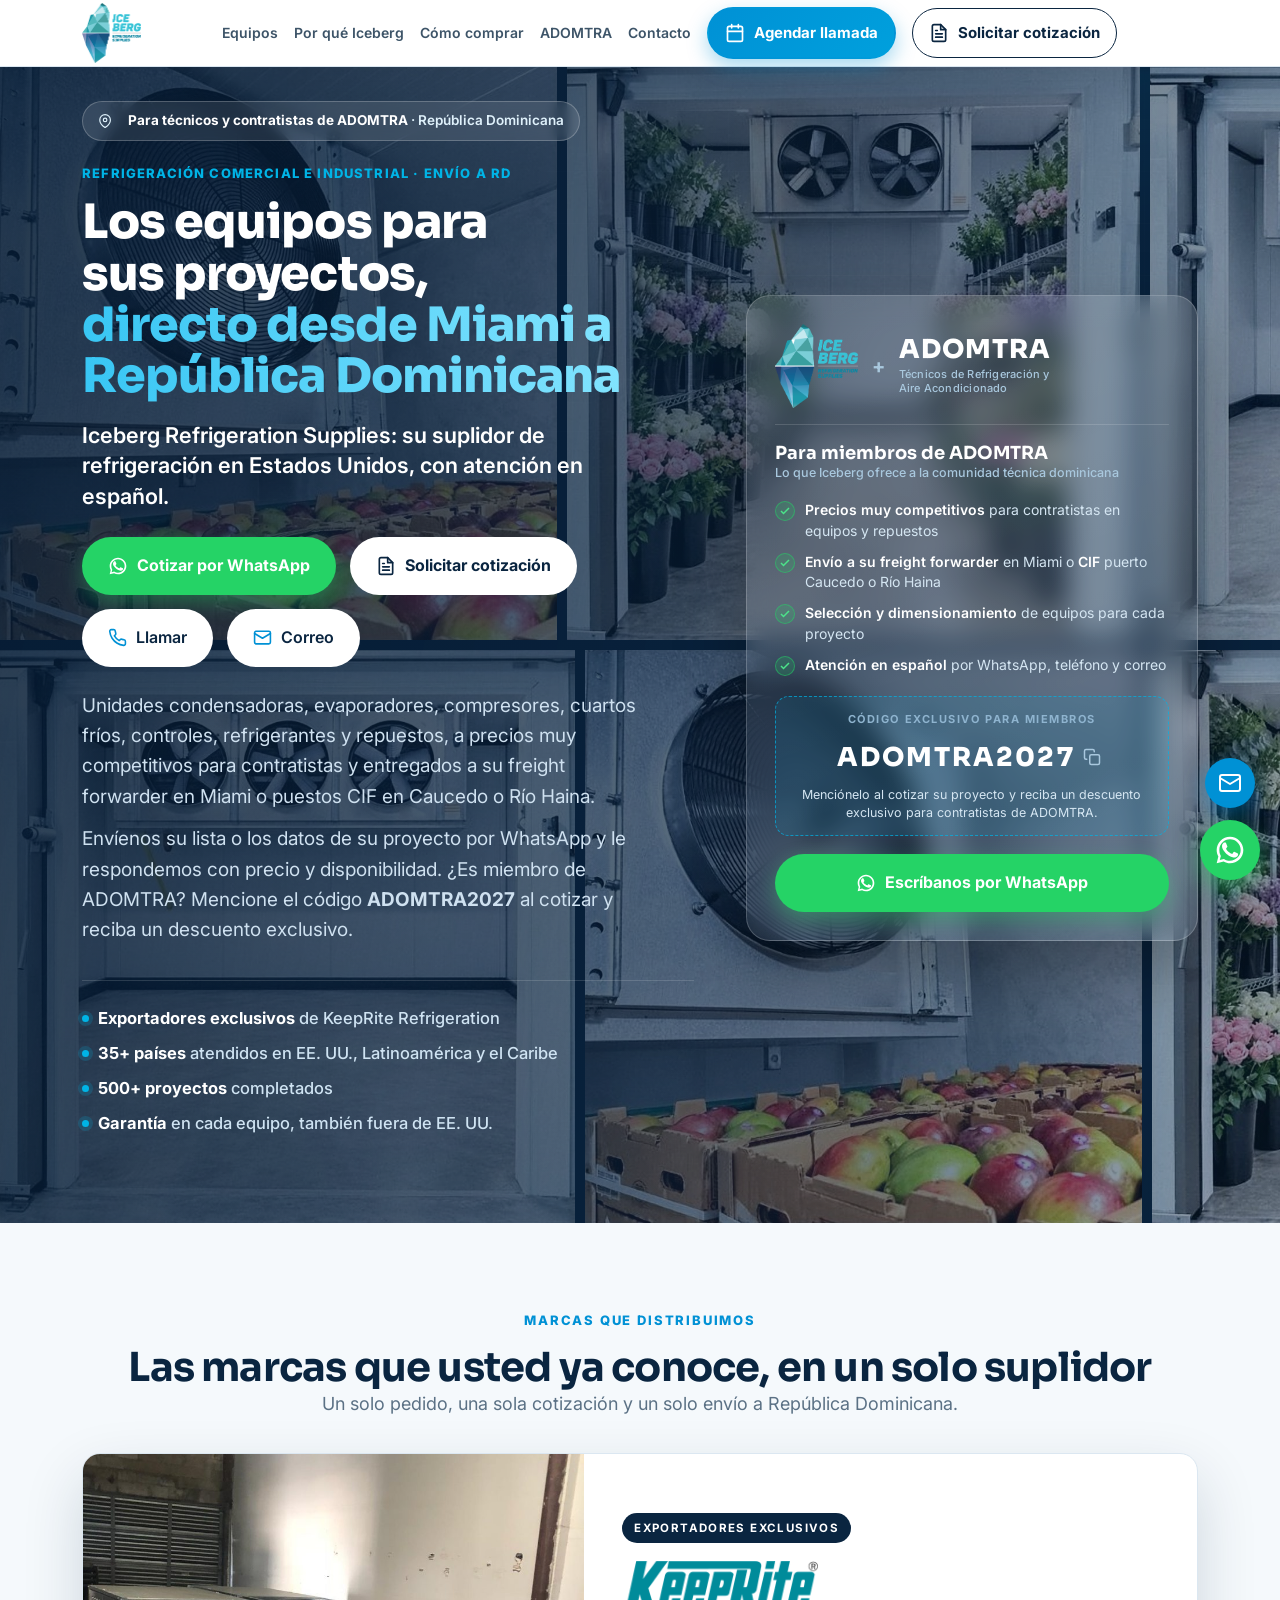
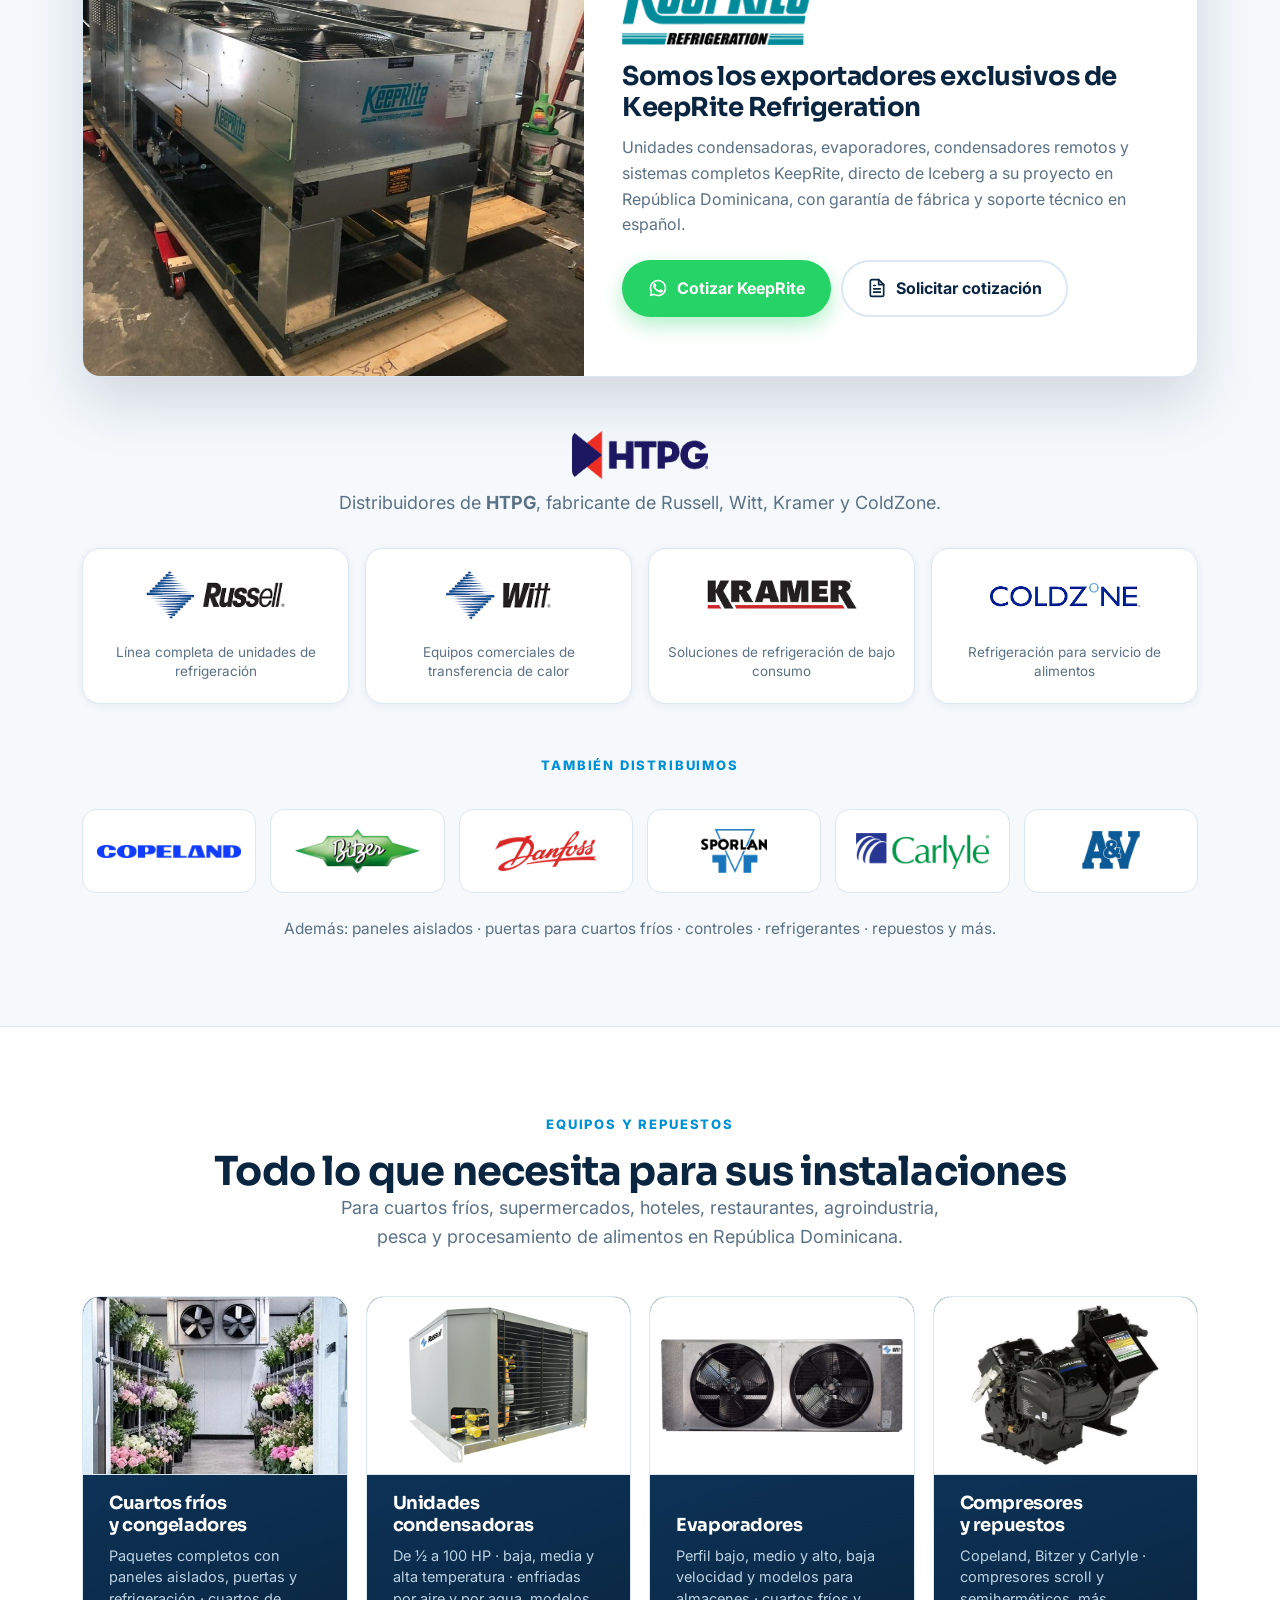
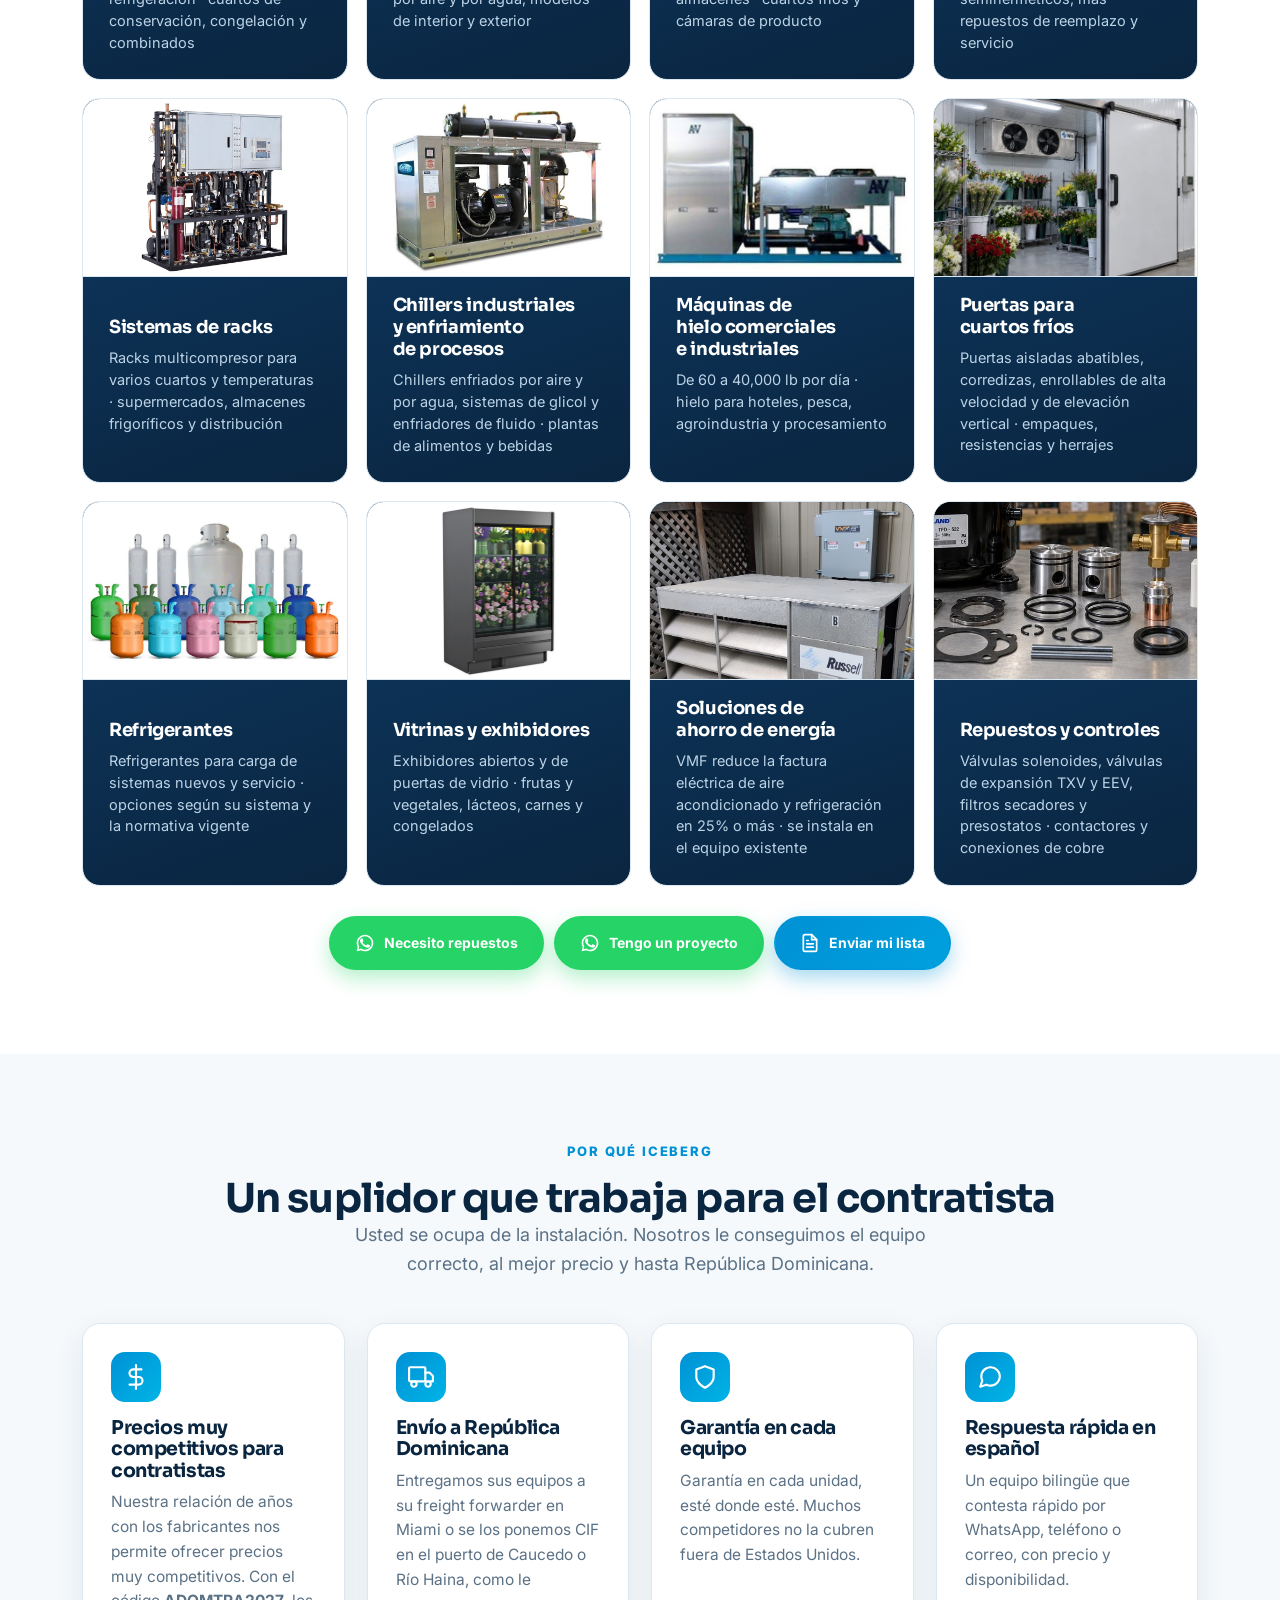
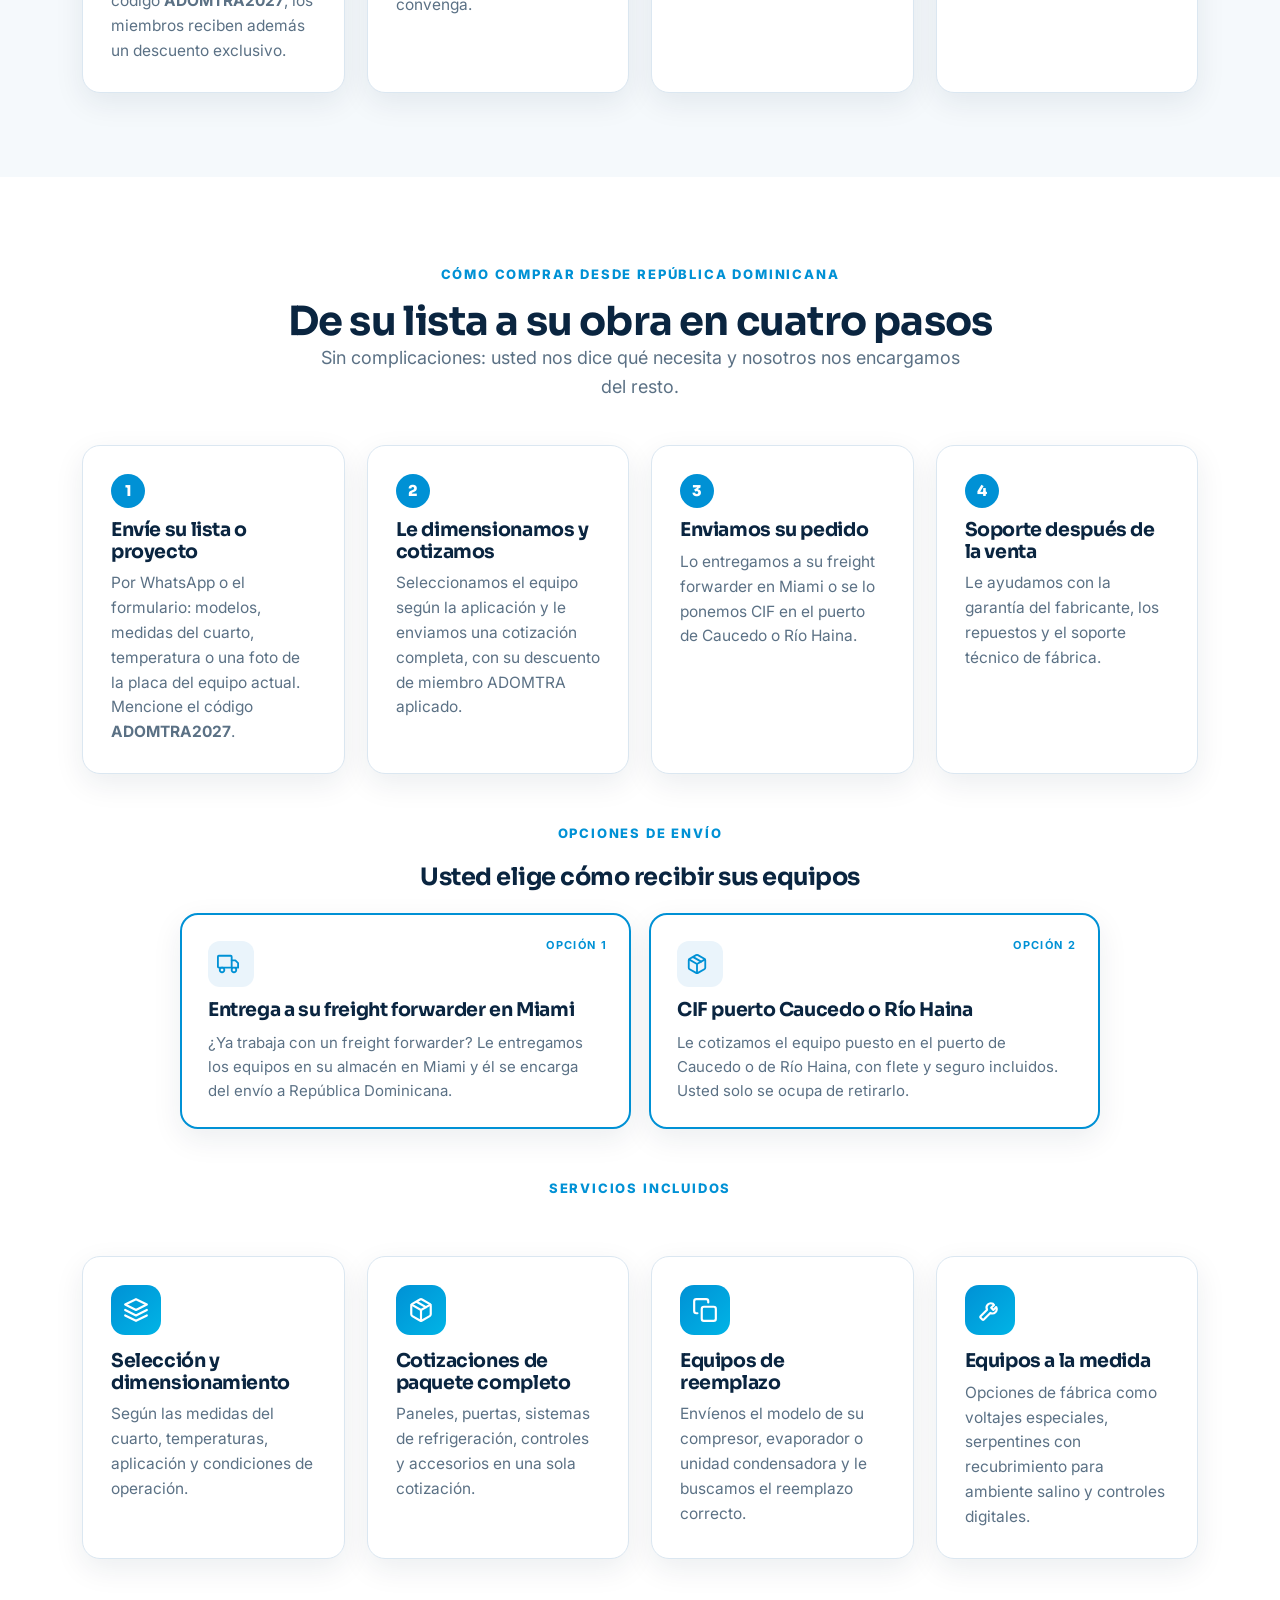
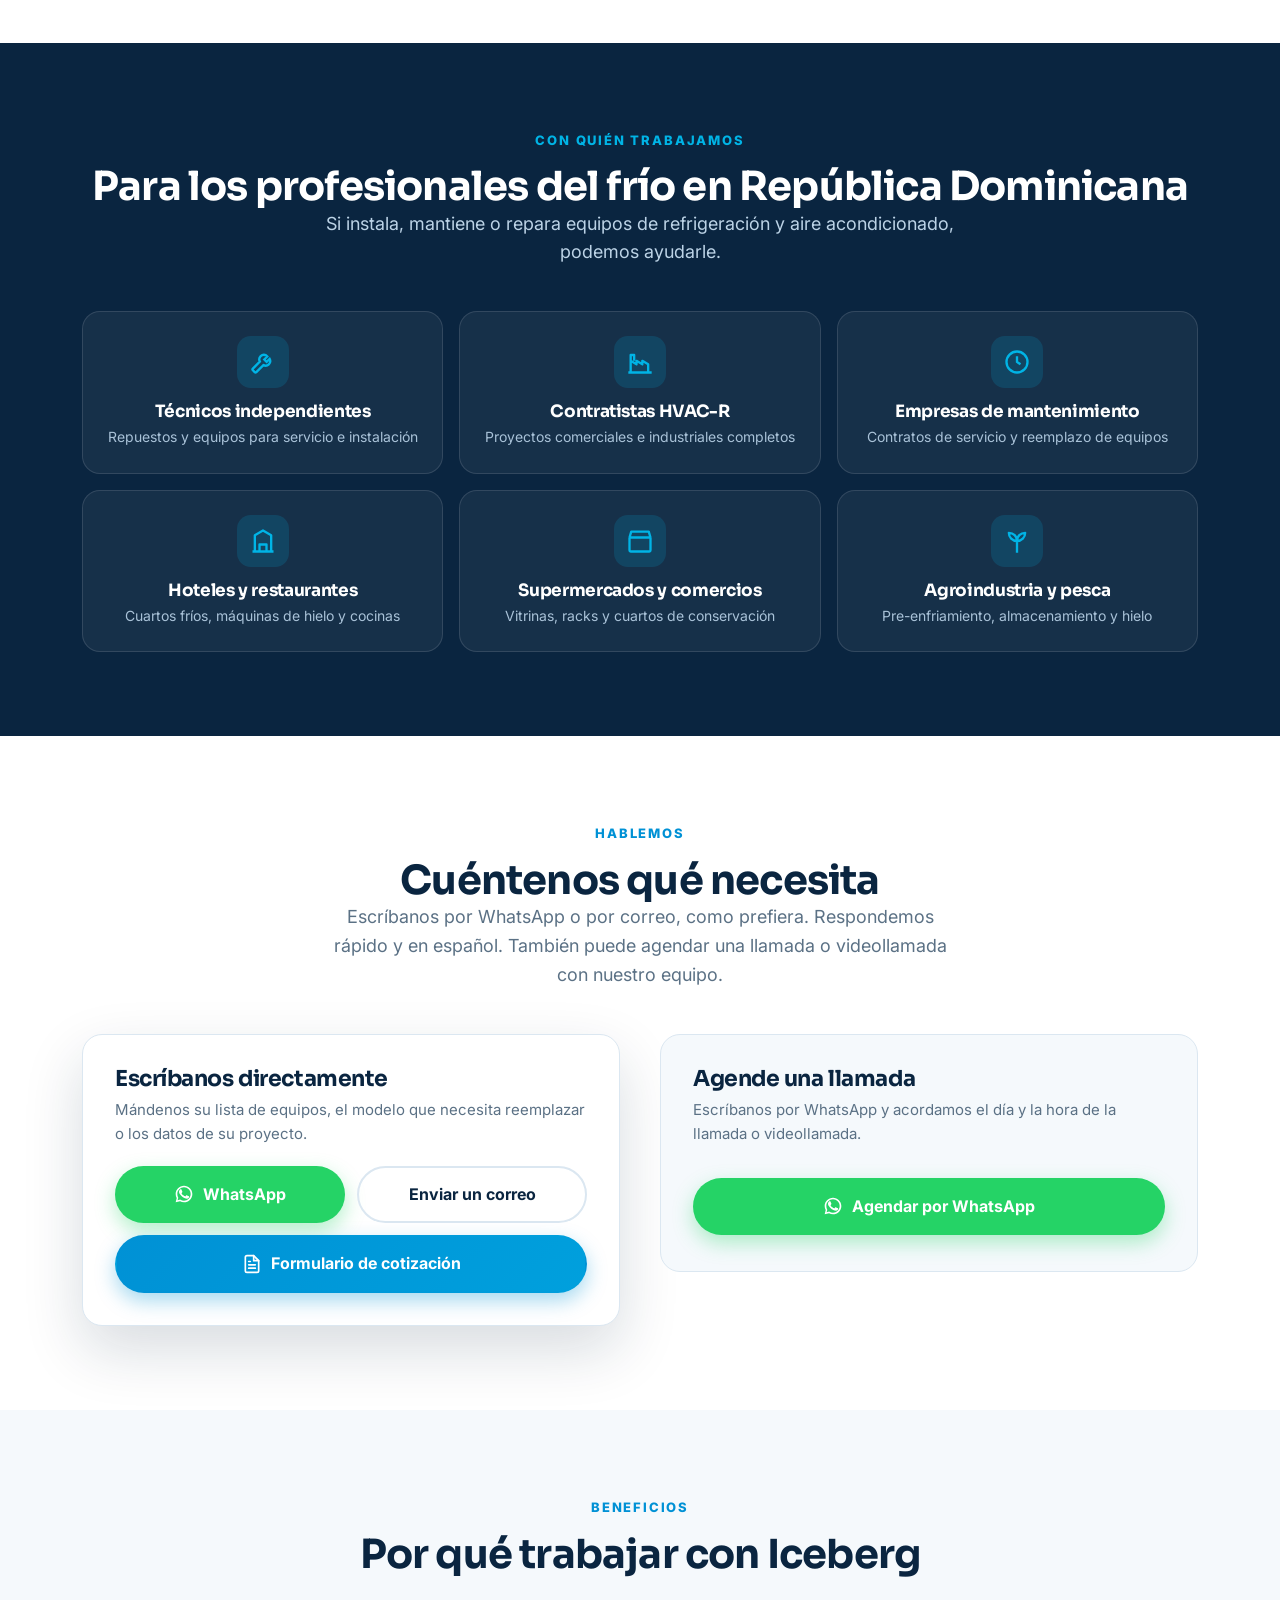
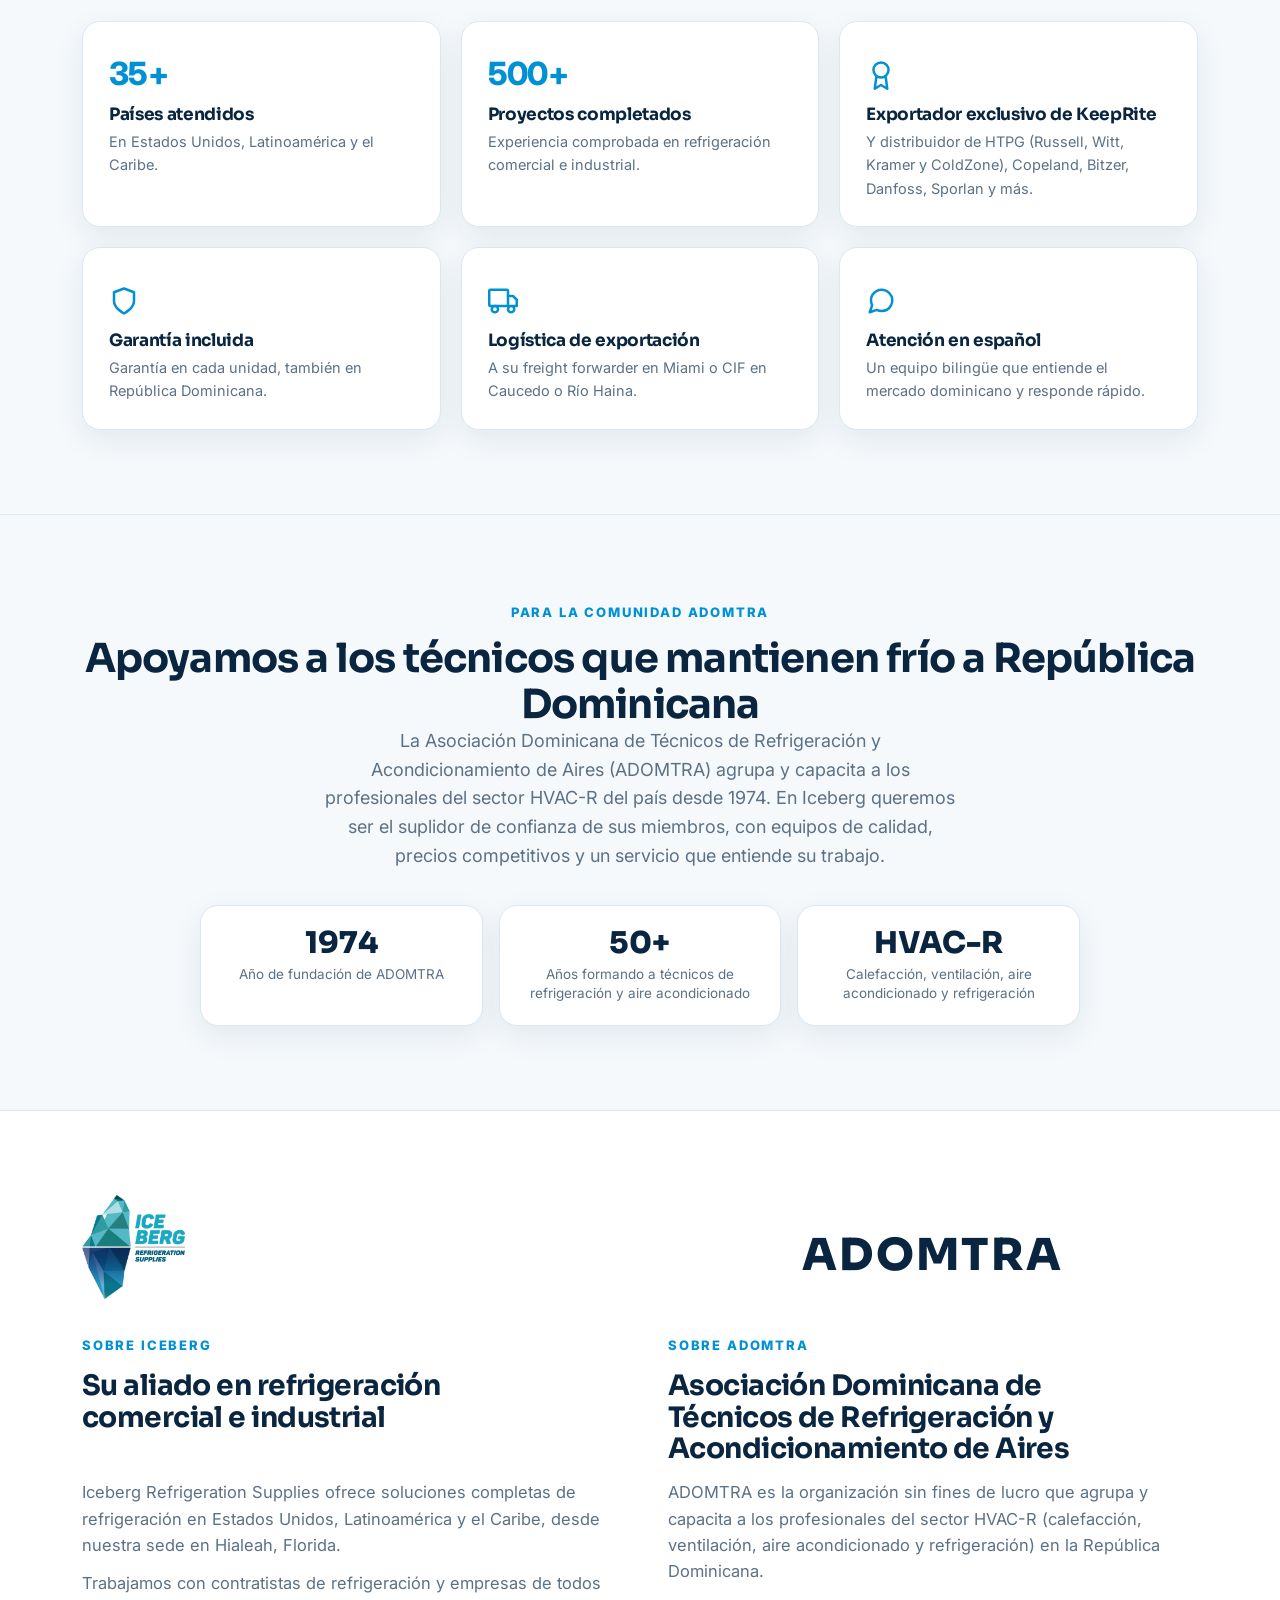
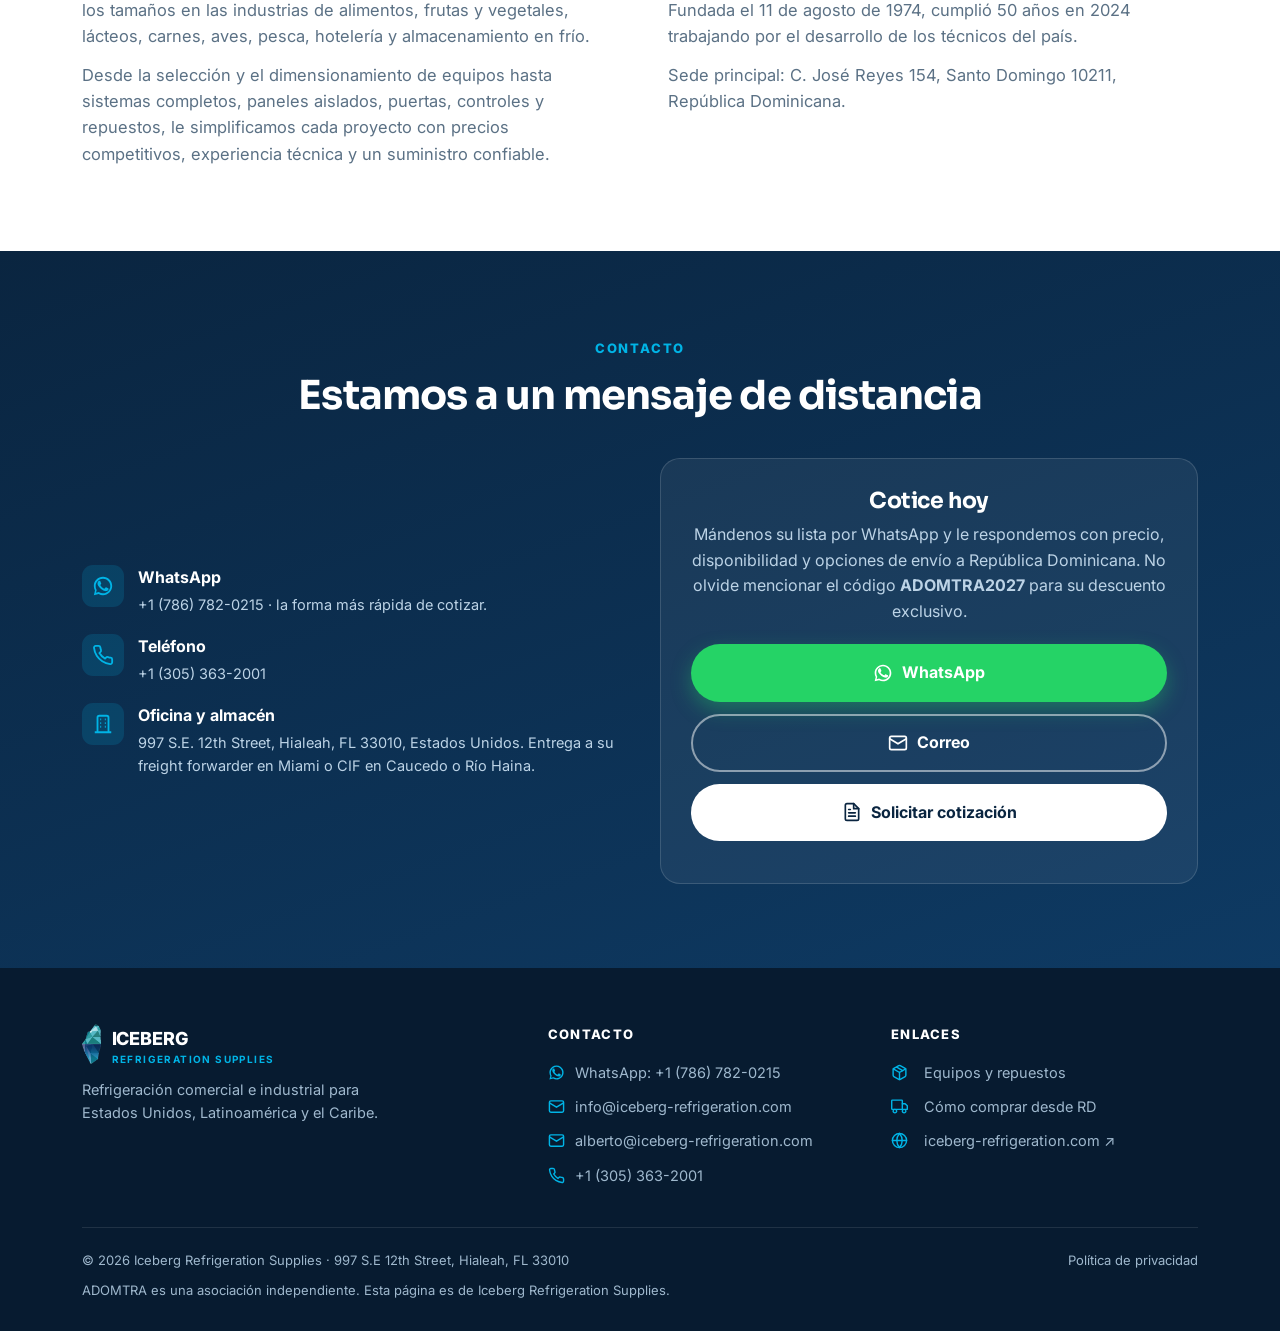
==== commit bc6cb1ac: "Opciones de envío: freight forwarder en Miami o CIF Caucedo / Río Haina Co-Authored-By: Claude Opus " ====
--- a/index.html
+++ b/index.html
@@ -757,6 +757,15 @@
   .kr-body h3{font-family:var(--font-display);font-size:26px;line-height:1.2;color:var(--navy);margin-bottom:12px}
   .kr-body p{color:var(--muted);font-size:16px;margin-bottom:22px}
   .kr-actions{display:flex;flex-wrap:wrap;gap:10px}
+  .ship-title{font-family:var(--font-display);font-size:24px;color:var(--navy);margin-top:6px}
+  .ship-grid{display:grid;grid-template-columns:repeat(2,minmax(0,1fr));gap:18px;max-width:920px;margin:22px auto 0}
+  .ship-card{background:#fff;border:2px solid var(--blue);border-radius:var(--radius);padding:26px 26px 24px;box-shadow:var(--shadow);position:relative}
+  .ship-card .ic{width:46px;height:46px;border-radius:12px;background:var(--ice);color:var(--blue);display:grid;place-items:center;margin-bottom:12px}
+  .ship-card .ic .ico{width:22px;height:22px;fill:none;stroke:currentColor;stroke-width:2}
+  .ship-tag{position:absolute;top:22px;right:22px;font-size:11px;font-weight:700;letter-spacing:.12em;text-transform:uppercase;color:var(--blue)}
+  .ship-card h3{font-family:var(--font-display);font-size:19px;color:var(--navy);margin-bottom:8px;line-height:1.25}
+  .ship-card p{color:var(--muted);font-size:15px}
+  @media (max-width:760px){ .ship-grid{grid-template-columns:1fr} }
   .brands-sub{margin:0 0 20px}
   .brands-sub .htpg-logo{margin:0 auto 10px}
   .logo-strip{display:grid;grid-template-columns:repeat(6,minmax(0,1fr));gap:14px;margin-bottom:18px}
@@ -813,7 +822,7 @@
       <span class="eyebrow">Refrigeración comercial e industrial · Envío a RD</span>
       <h1>Los equipos para sus proyectos, <span class="hl">directo desde Miami a República Dominicana</span></h1>
       <p class="lede">Iceberg Refrigeration Supplies: su suplidor de refrigeración en Estados Unidos, con atención en español.</p>
-      <p class="sub">Unidades condensadoras, evaporadores, compresores, cuartos fríos, controles, refrigerantes y repuestos, a precios muy competitivos para contratistas y con la logística de envío coordinada hasta República Dominicana.</p>
+      <p class="sub">Unidades condensadoras, evaporadores, compresores, cuartos fríos, controles, refrigerantes y repuestos, a precios muy competitivos para contratistas y entregados a su freight forwarder en Miami o puestos CIF en Caucedo o Río Haina.</p>
       <p class="sub sub2">Envíenos su lista o los datos de su proyecto por WhatsApp y le respondemos con precio y disponibilidad. ¿Es miembro de ADOMTRA? Mencione el código <b>ADOMTRA2027</b> al cotizar y reciba un descuento exclusivo.</p>
       <div class="hero-cta">
         <a class="btn btn-wa" id="heroWa" data-wa="quote" target="_blank" rel="noopener">
@@ -848,7 +857,7 @@
       </div>
       <ul class="hc-list">
         <li><span class="ck"><svg fill="none" stroke="currentColor" stroke-width="3"><use href="#i-check"/></svg></span><span><b>Precios muy competitivos</b> para contratistas en equipos y repuestos</span></li>
-        <li><span class="ck"><svg fill="none" stroke="currentColor" stroke-width="3"><use href="#i-check"/></svg></span><span><b>Envío coordinado</b> a Santo Domingo y todo el país</span></li>
+        <li><span class="ck"><svg fill="none" stroke="currentColor" stroke-width="3"><use href="#i-check"/></svg></span><span><b>Envío a su freight forwarder</b> en Miami o <b>CIF</b> puerto Caucedo o Río Haina</span></li>
         <li><span class="ck"><svg fill="none" stroke="currentColor" stroke-width="3"><use href="#i-check"/></svg></span><span><b>Selección y dimensionamiento</b> de equipos para cada proyecto</span></li>
         <li><span class="ck"><svg fill="none" stroke="currentColor" stroke-width="3"><use href="#i-check"/></svg></span><span><b>Atención en español</b> por WhatsApp, teléfono y correo</span></li>
       </ul>
@@ -1022,7 +1031,7 @@
       <div class="feature">
         <div class="ic"><svg class="ico" aria-hidden="true"><use href="#i-truck"/></svg></div>
         <h3>Envío a República Dominicana</h3>
-        <p>Coordinamos el envío internacional de sus equipos y repuestos, para que lleguen completos a su proyecto.</p>
+        <p>Entregamos sus equipos a su freight forwarder en Miami o se los ponemos CIF en el puerto de Caucedo o Río Haina, como le convenga.</p>
       </div>
       <div class="feature">
         <div class="ic"><svg class="ico" aria-hidden="true"><use href="#i-shield"/></svg></div>
@@ -1059,13 +1068,31 @@
       </div>
       <div class="feature">
         <span class="step-n">3</span>
-        <h3>Coordinamos el envío a RD</h3>
-        <p>Preparamos y despachamos su pedido desde Miami y le acompañamos con la logística hasta República Dominicana.</p>
+        <h3>Enviamos su pedido</h3>
+        <p>Lo entregamos a su freight forwarder en Miami o se lo ponemos CIF en el puerto de Caucedo o Río Haina.</p>
       </div>
       <div class="feature">
         <span class="step-n">4</span>
         <h3>Soporte después de la venta</h3>
         <p>Le ayudamos con la garantía del fabricante, los repuestos y el soporte técnico de fábrica.</p>
+      </div>
+    </div>
+    <div class="center" style="margin-top:46px">
+      <span class="eyebrow">Opciones de envío</span>
+      <h3 class="ship-title">Usted elige cómo recibir sus equipos</h3>
+    </div>
+    <div class="ship-grid">
+      <div class="ship-card">
+        <div class="ic"><svg class="ico" aria-hidden="true"><use href="#i-truck"/></svg></div>
+        <span class="ship-tag">Opción 1</span>
+        <h3>Entrega a su freight forwarder en Miami</h3>
+        <p>¿Ya trabaja con un freight forwarder? Le entregamos los equipos en su almacén en Miami y él se encarga del envío a República Dominicana.</p>
+      </div>
+      <div class="ship-card">
+        <div class="ic"><svg class="ico" aria-hidden="true"><use href="#i-package"/></svg></div>
+        <span class="ship-tag">Opción 2</span>
+        <h3>CIF puerto Caucedo o Río Haina</h3>
+        <p>Le cotizamos el equipo puesto en el puerto de Caucedo o de Río Haina, con flete y seguro incluidos. Usted solo se ocupa de retirarlo.</p>
       </div>
     </div>
     <div class="center" style="margin-top:46px">
@@ -1206,7 +1233,7 @@
       <div class="ben">
         <div class="num"><svg class="ico" aria-hidden="true"><use href="#i-truck"/></svg></div>
         <h3>Logística de exportación</h3>
-        <p>Coordinamos el envío internacional de equipos y repuestos hasta RD.</p>
+        <p>A su freight forwarder en Miami o CIF en Caucedo o Río Haina.</p>
       </div>
       <div class="ben">
         <div class="num"><svg class="ico" aria-hidden="true"><use href="#i-chat"/></svg></div>
@@ -1272,7 +1299,7 @@
         </div>
         <div class="log-item">
           <div class="ic"><svg viewBox="0 0 24 24" fill="none" stroke="currentColor" stroke-width="2"><path d="M3 21h18M6 21V5a2 2 0 012-2h8a2 2 0 012 2v16M9 7h1M9 11h1M9 15h1M14 7h1M14 11h1M14 15h1"/></svg></div>
-          <div><h4>Oficina y almacén</h4><p>997 S.E. 12th Street, Hialeah, FL 33010, Estados Unidos. Envíos a toda la República Dominicana.</p></div>
+          <div><h4>Oficina y almacén</h4><p>997 S.E. 12th Street, Hialeah, FL 33010, Estados Unidos. Entrega a su freight forwarder en Miami o CIF en Caucedo o Río Haina.</p></div>
         </div>
       </div>
       <div class="log-cta">
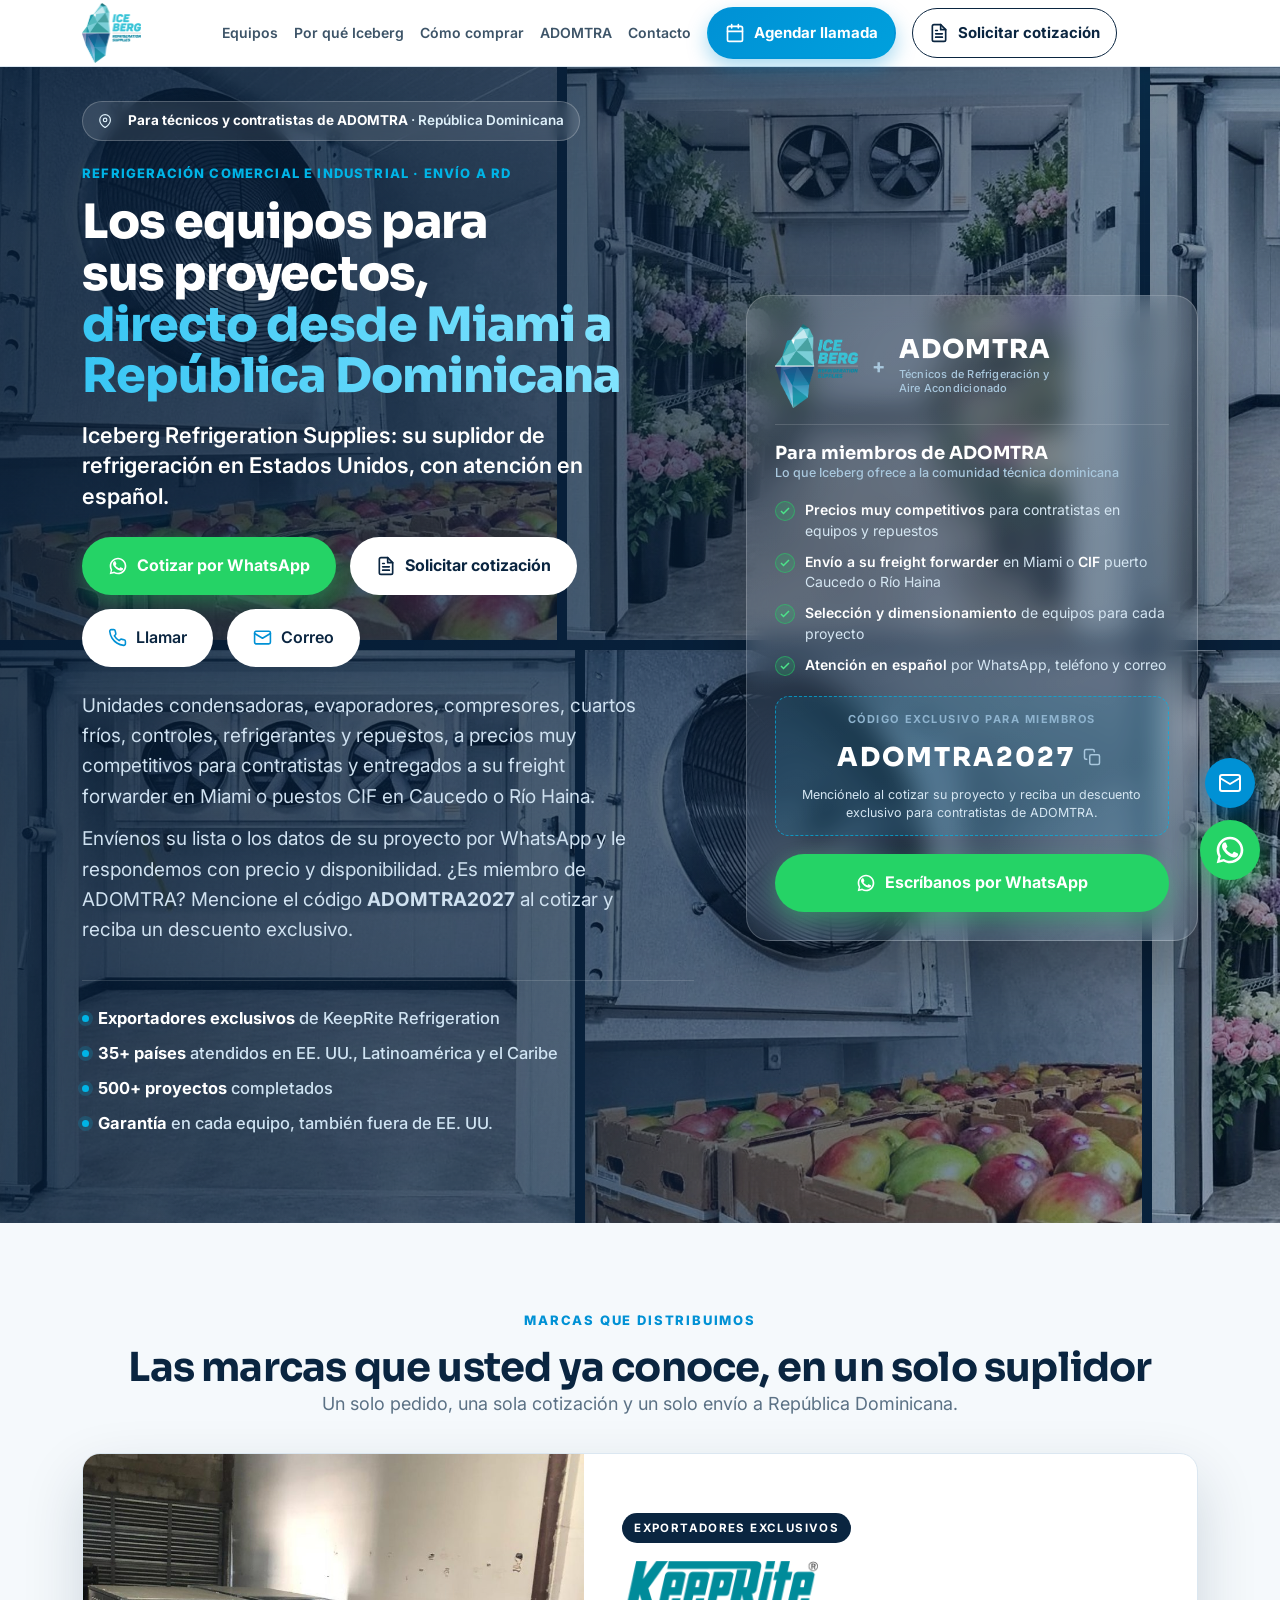
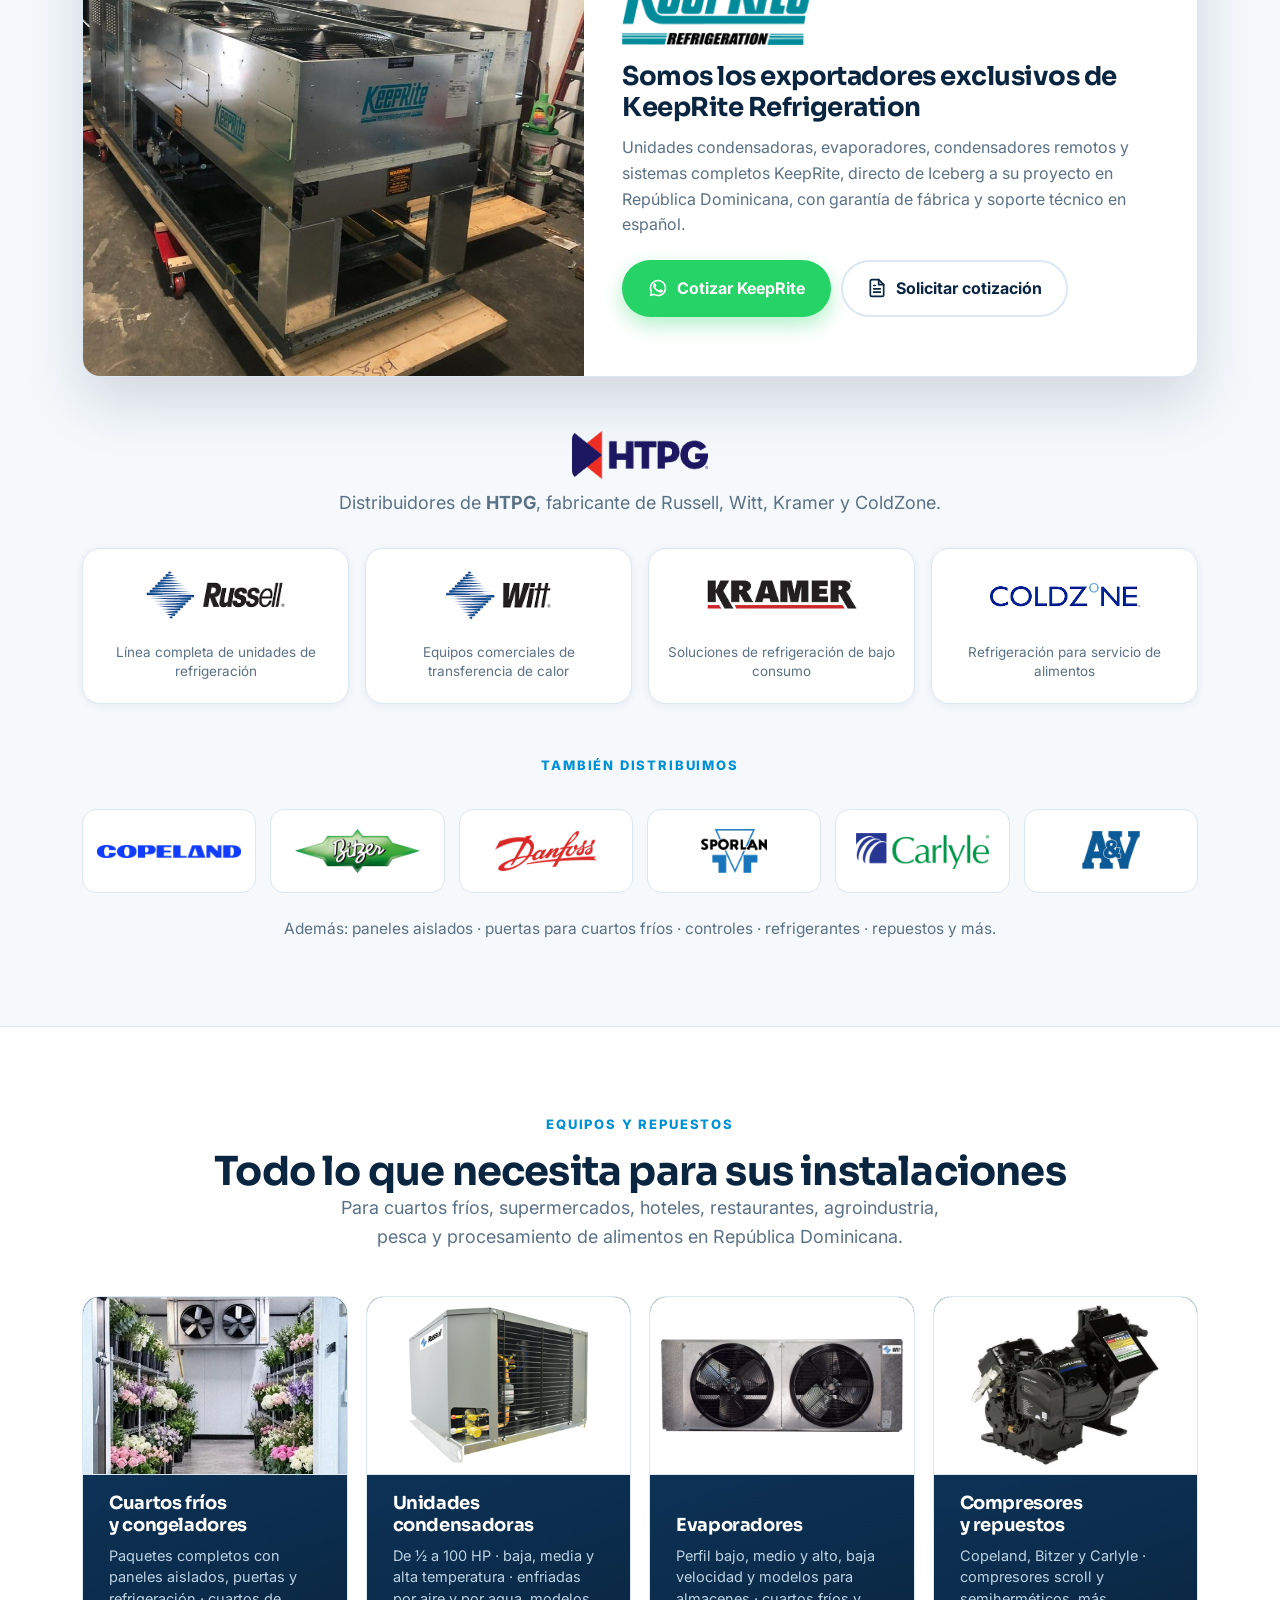
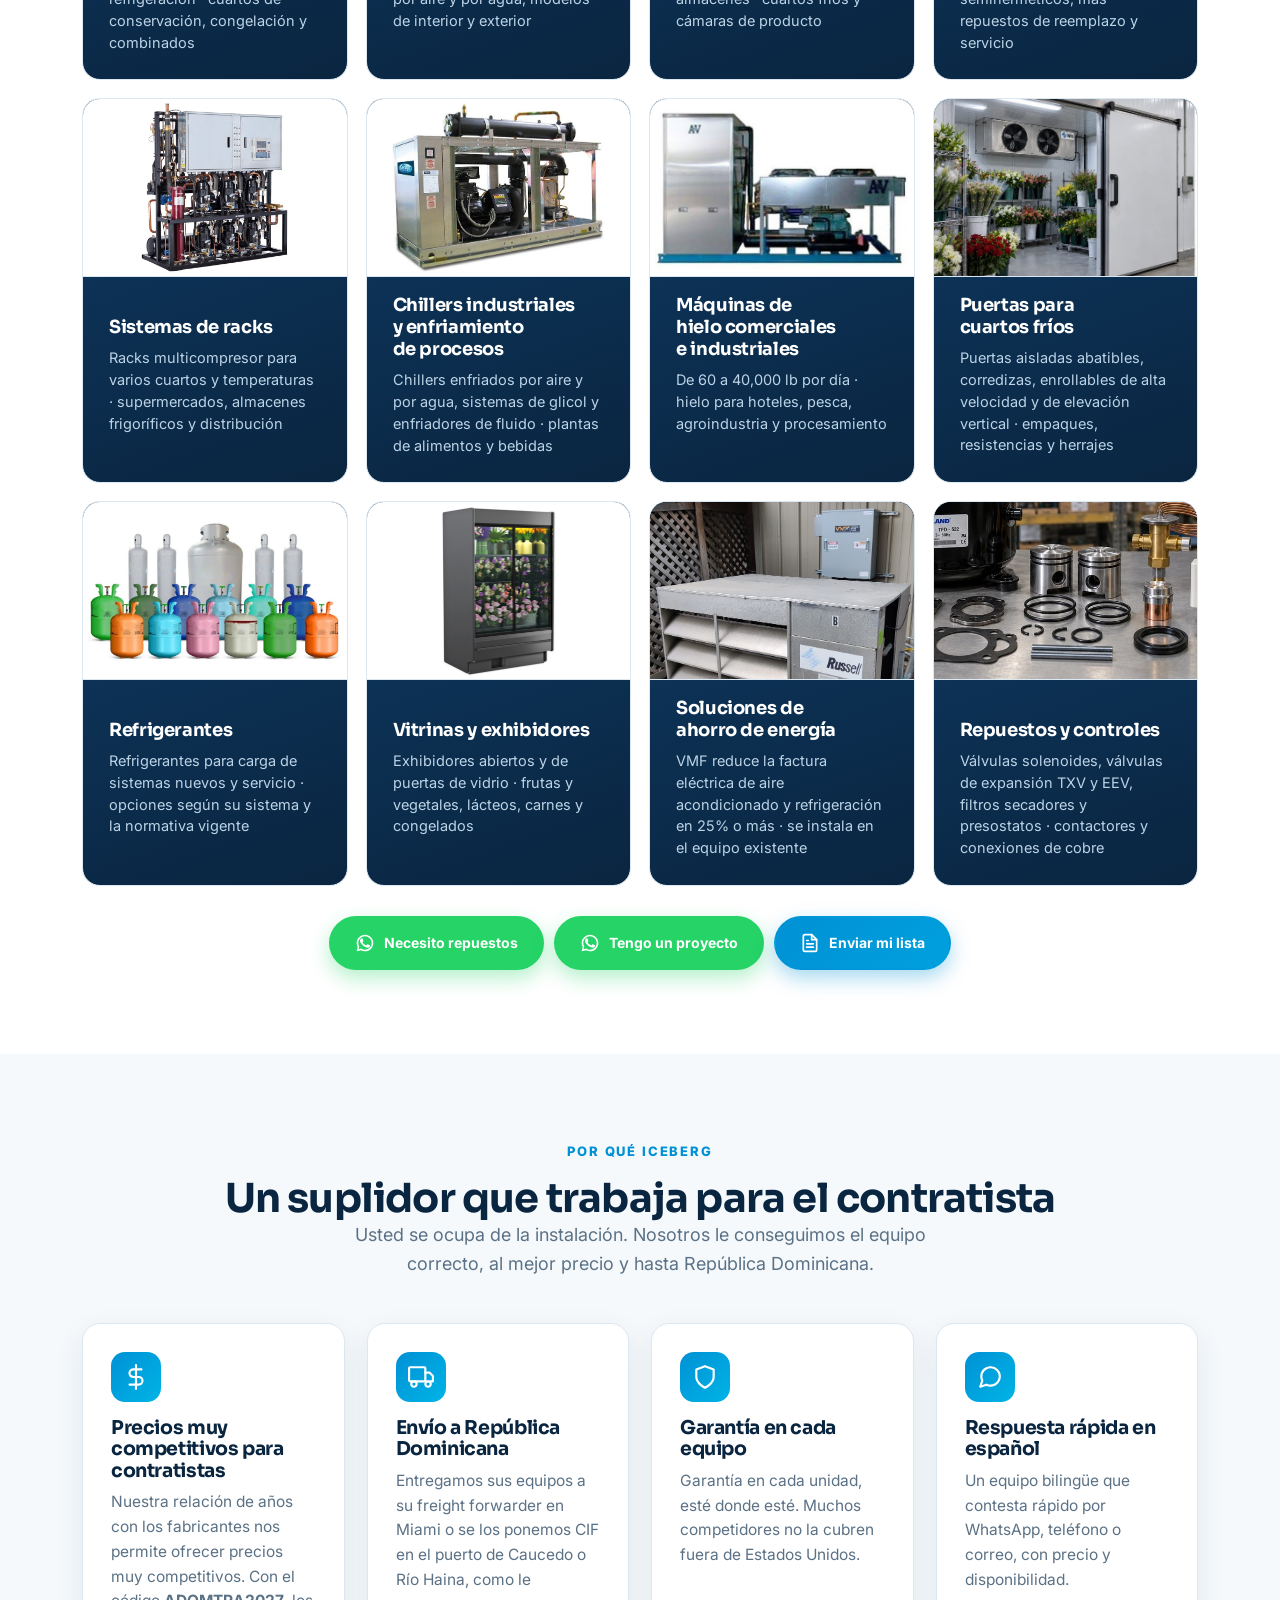
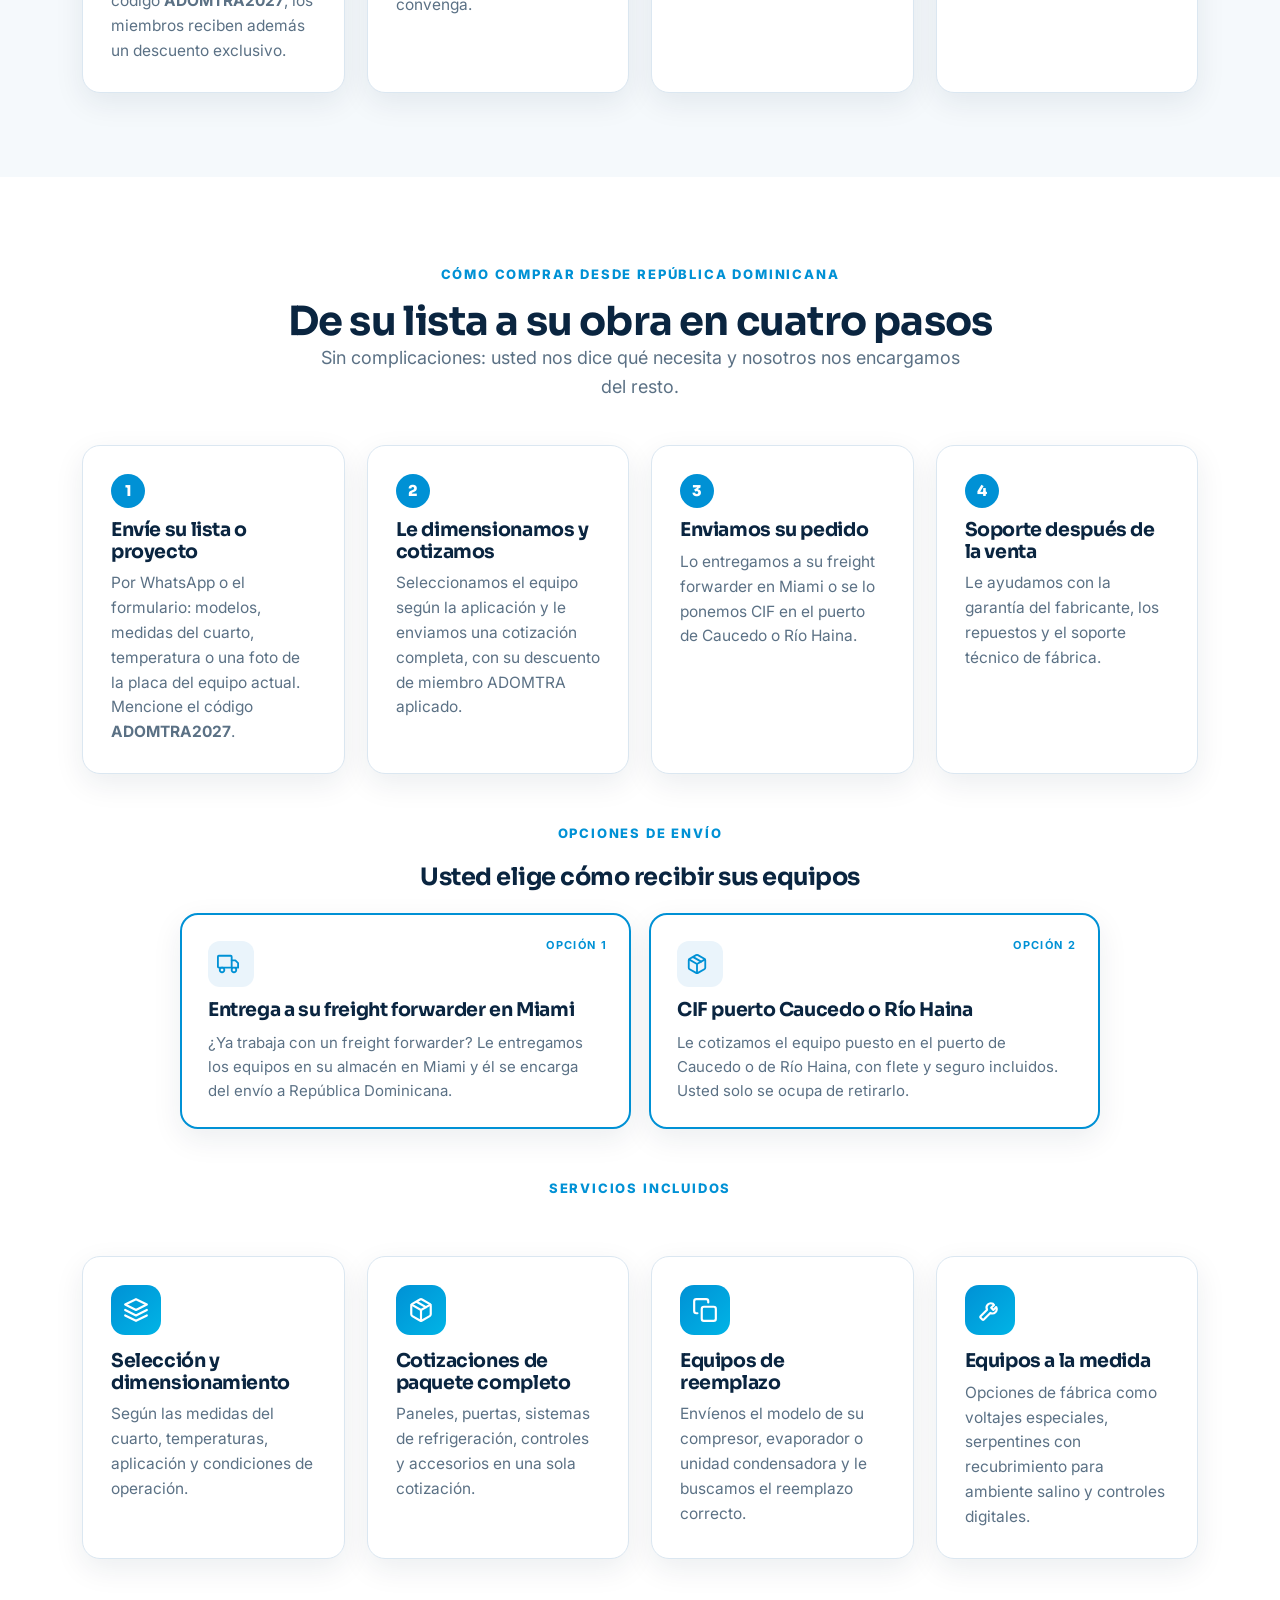
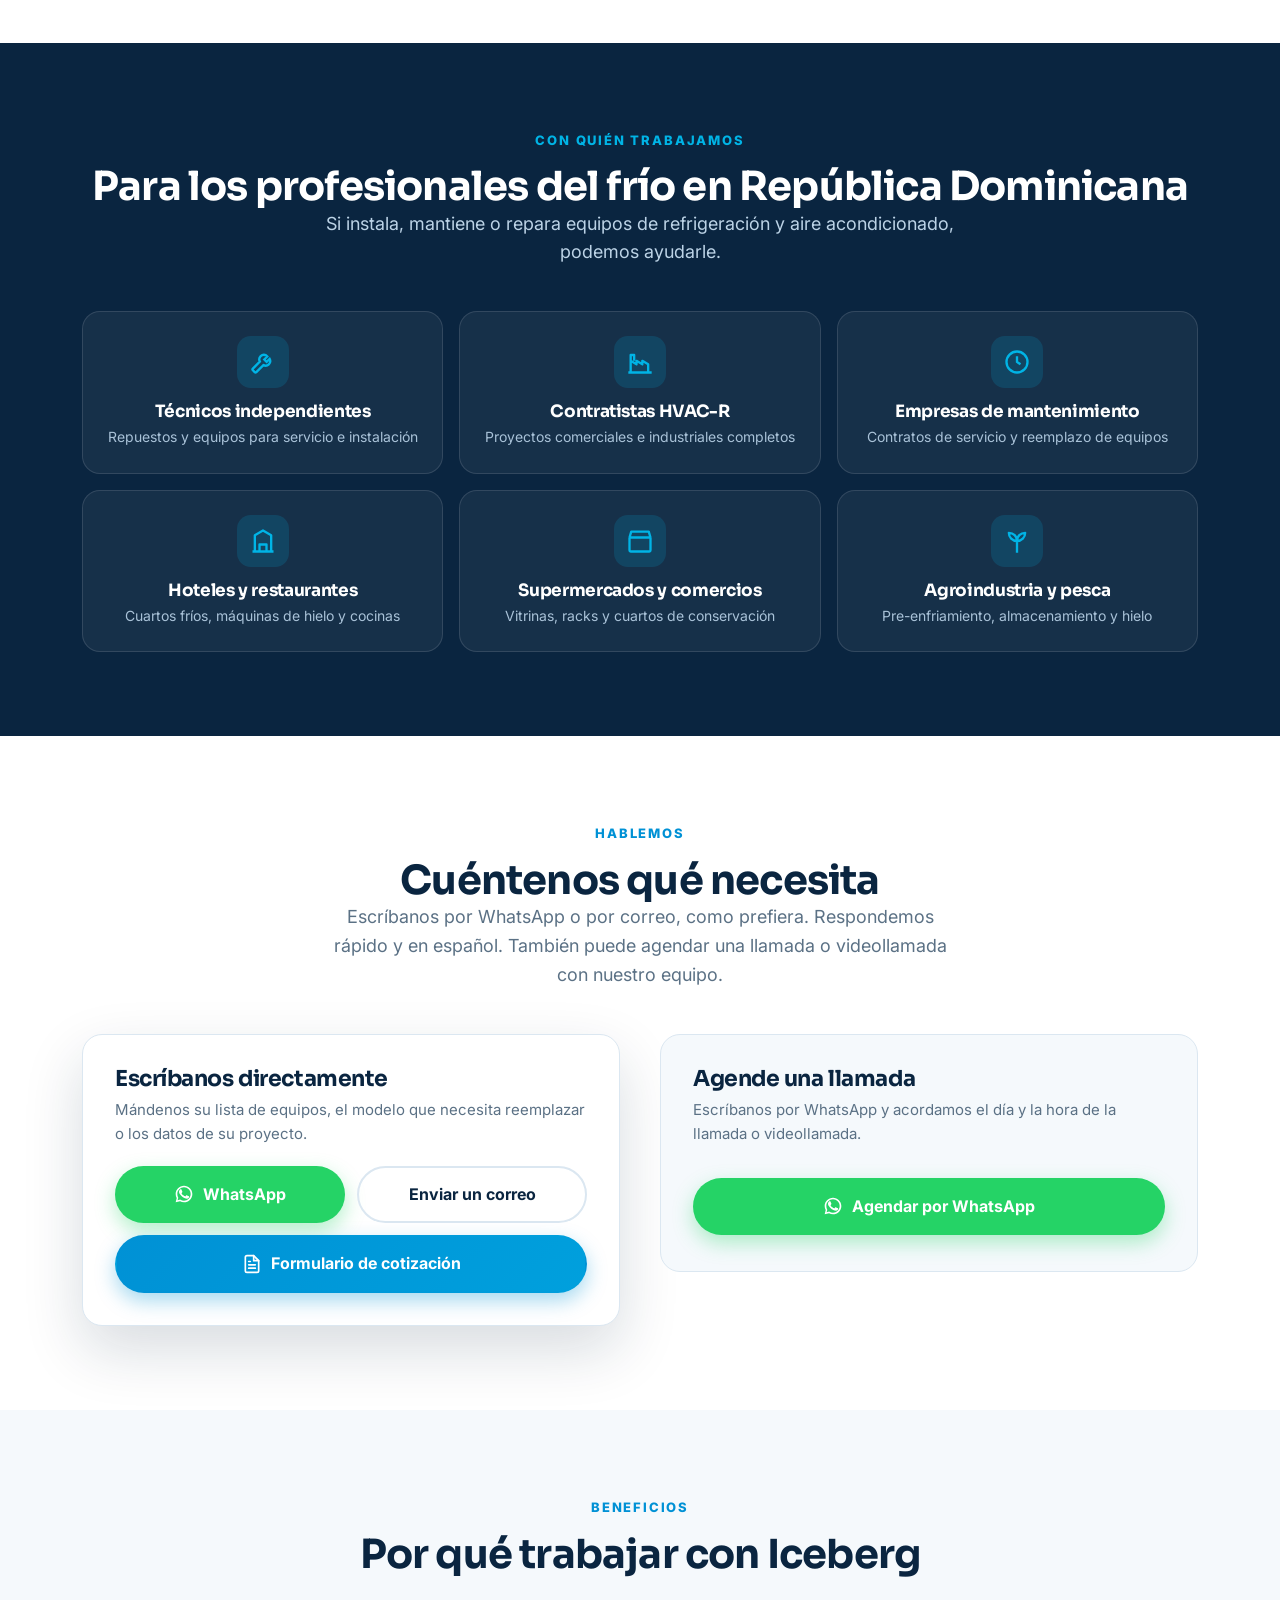
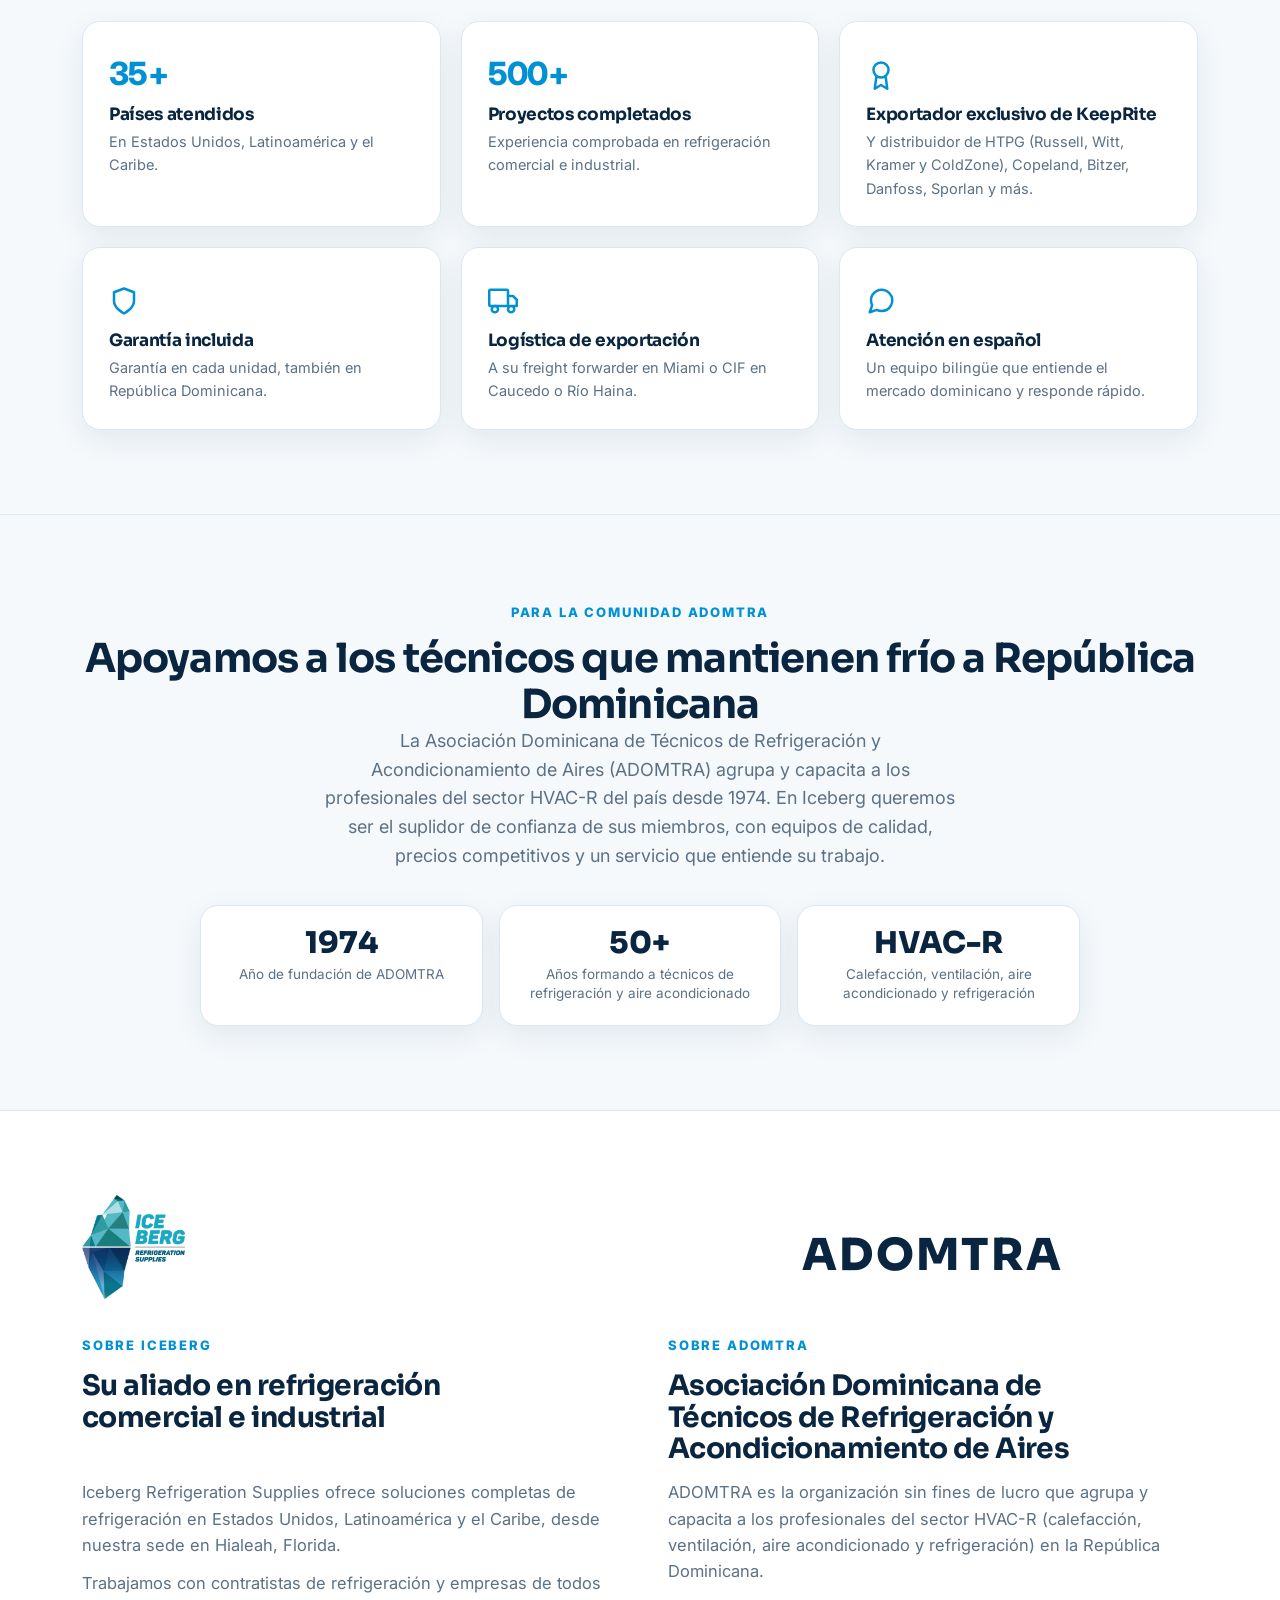
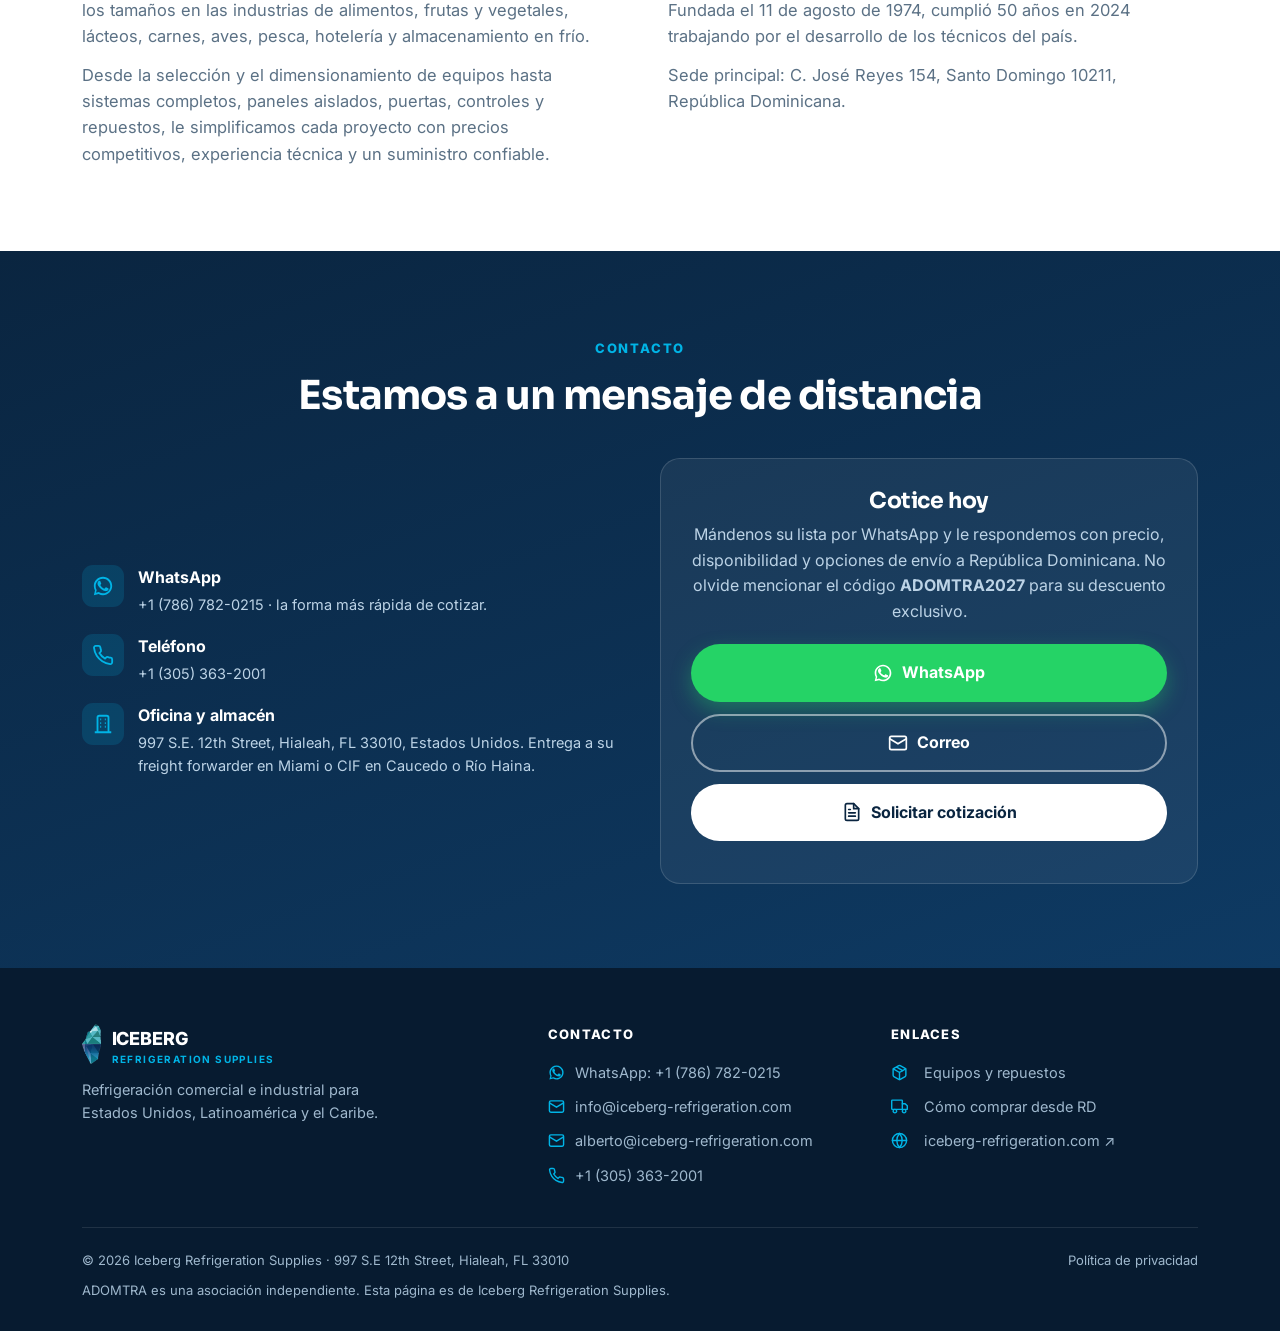
==== commit 29dd7b3c: "URL pública: iceberg-adomtra.netlify.app Co-Authored-By: Claude Opus 5.5 <noreply@anthropic.com>" ====
--- a/index.html
+++ b/index.html
@@ -18,17 +18,17 @@
 <meta property="og:type" content="website">
 <meta property="og:site_name" content="Iceberg Refrigeration Supplies">
 <meta property="og:locale" content="es_DO">
-<link rel="canonical" href="https://adomtra.iceberg-refrigeration.com/">
-<meta property="og:url" content="https://adomtra.iceberg-refrigeration.com/">
+<link rel="canonical" href="https://iceberg-adomtra.netlify.app/">
+<meta property="og:url" content="https://iceberg-adomtra.netlify.app/">
 <!-- URL absoluta: garantiza la vista previa en WhatsApp, Facebook y LinkedIn. -->
-<meta property="og:image" content="https://adomtra.iceberg-refrigeration.com/assets/og-share.jpg?v=3">
+<meta property="og:image" content="https://iceberg-adomtra.netlify.app/assets/og-share.jpg?v=3">
 <meta property="og:image:width" content="1200">
 <meta property="og:image:height" content="630">
 <meta property="og:image:alt" content="Iceberg Refrigeration para técnicos y contratistas de ADOMTRA, República Dominicana">
 <meta name="twitter:card" content="summary_large_image">
 <meta name="twitter:title" content="Iceberg Refrigeration · Para técnicos y contratistas de ADOMTRA">
 <meta name="twitter:description" content="Equipos y repuestos de refrigeración con envío a República Dominicana y atención en español.">
-<meta name="twitter:image" content="https://adomtra.iceberg-refrigeration.com/assets/og-share.jpg?v=3">
+<meta name="twitter:image" content="https://iceberg-adomtra.netlify.app/assets/og-share.jpg?v=3">
 <link rel="icon" type="image/png" href="/assets/iceberg-mark.png?v=3">
 <link rel="preconnect" href="https://fonts.googleapis.com">
 <link rel="preconnect" href="https://fonts.gstatic.com" crossorigin>
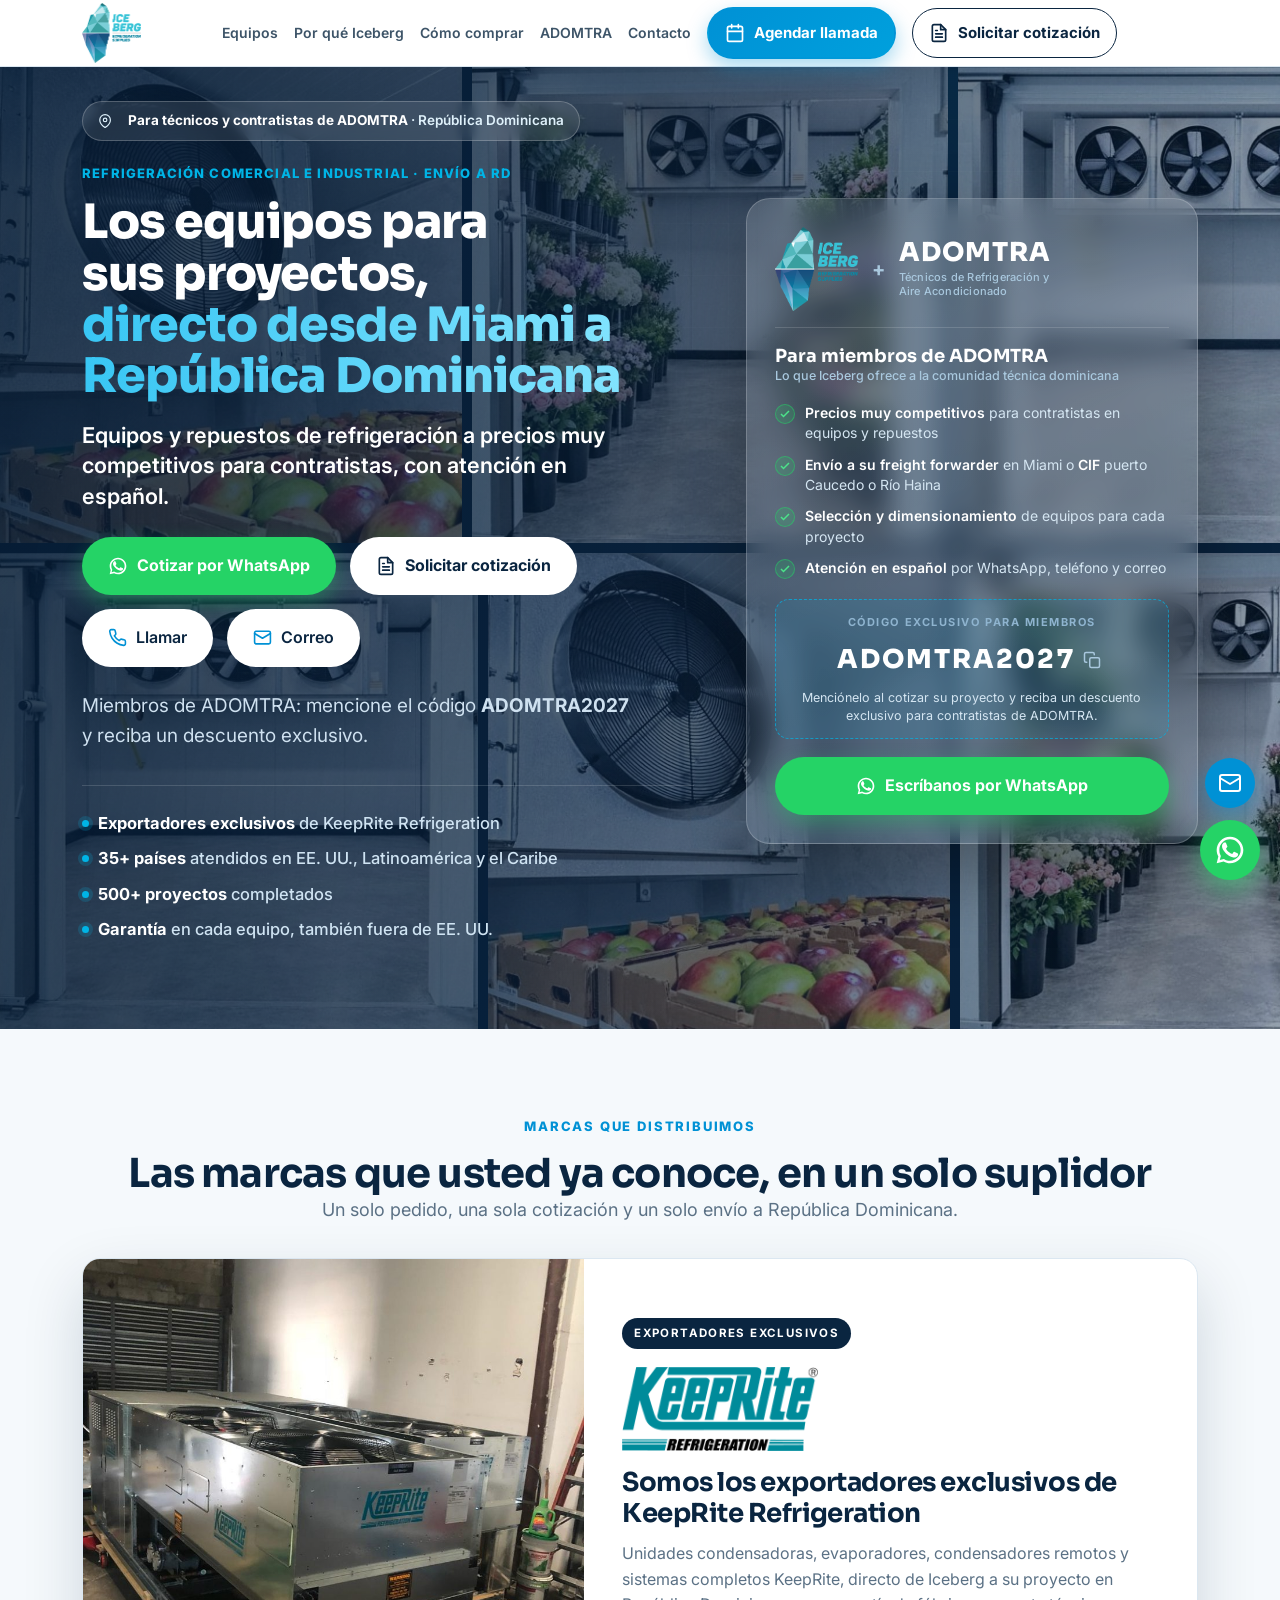
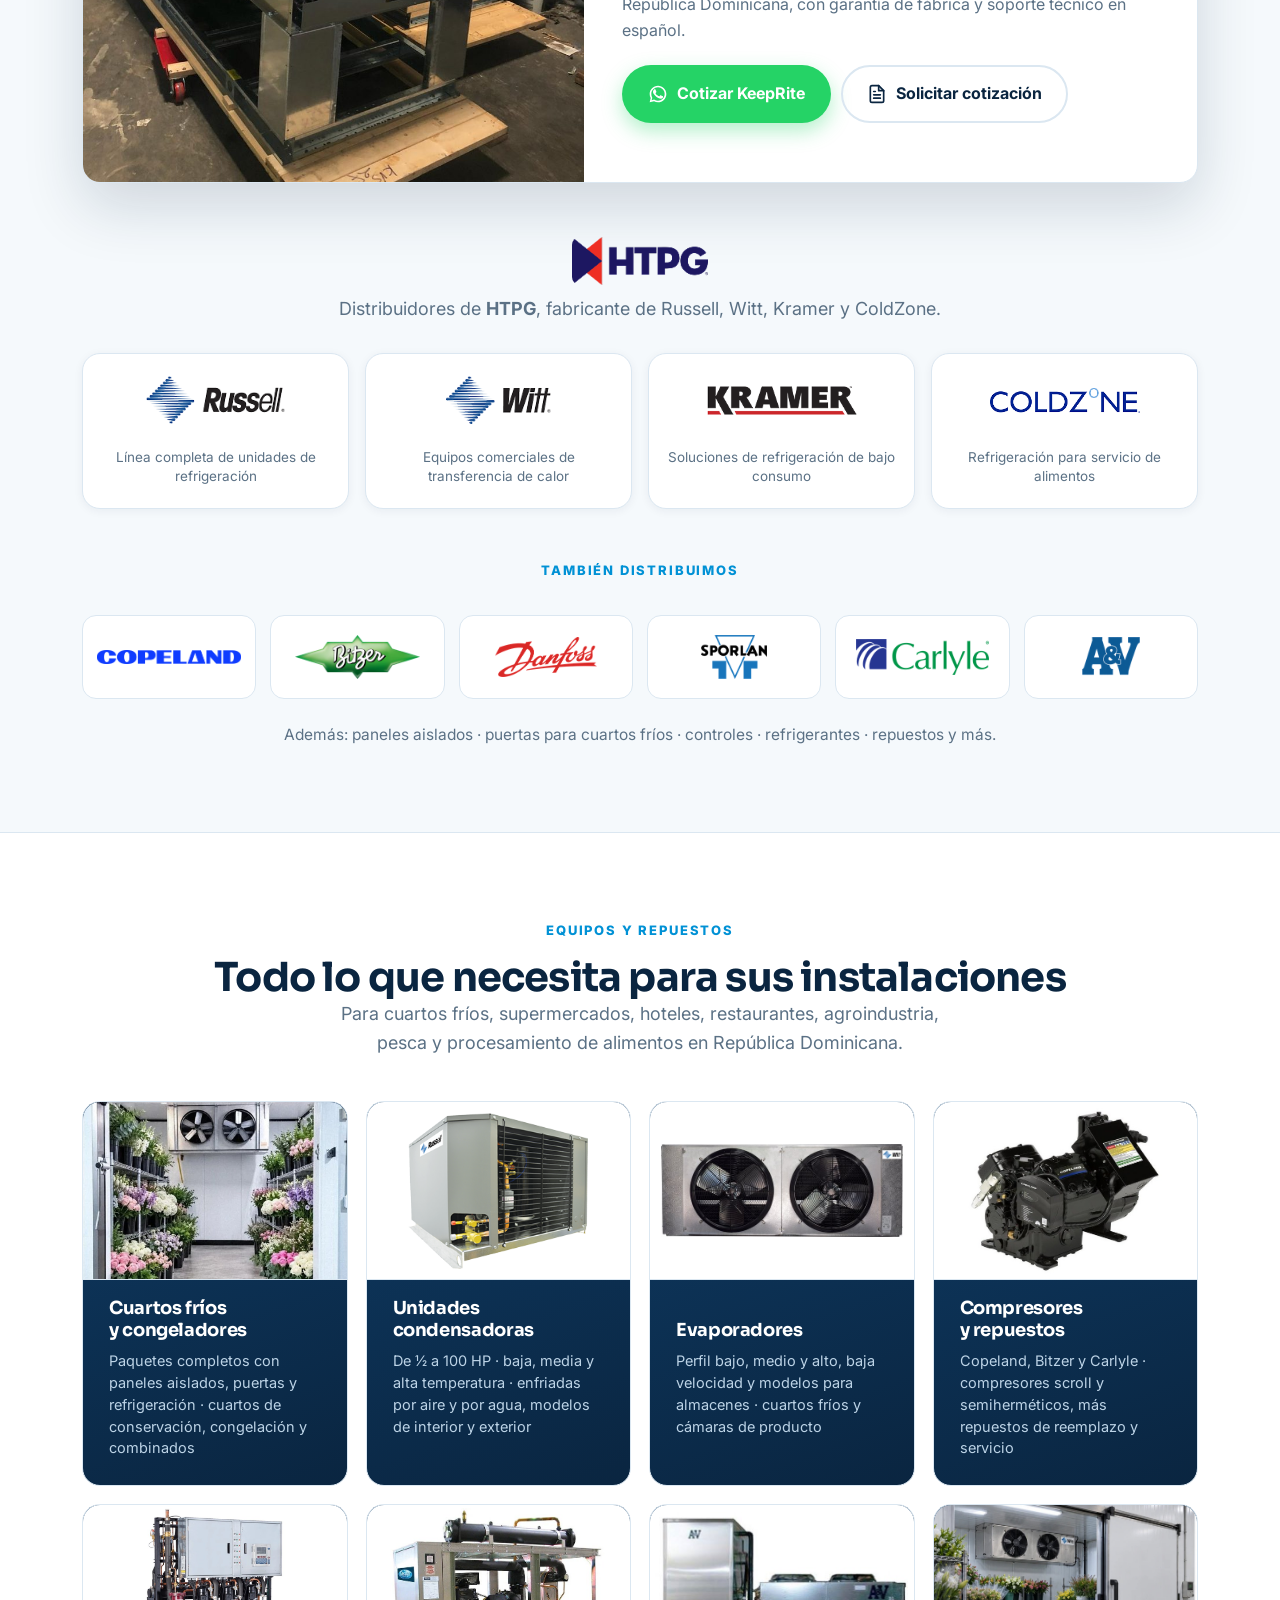
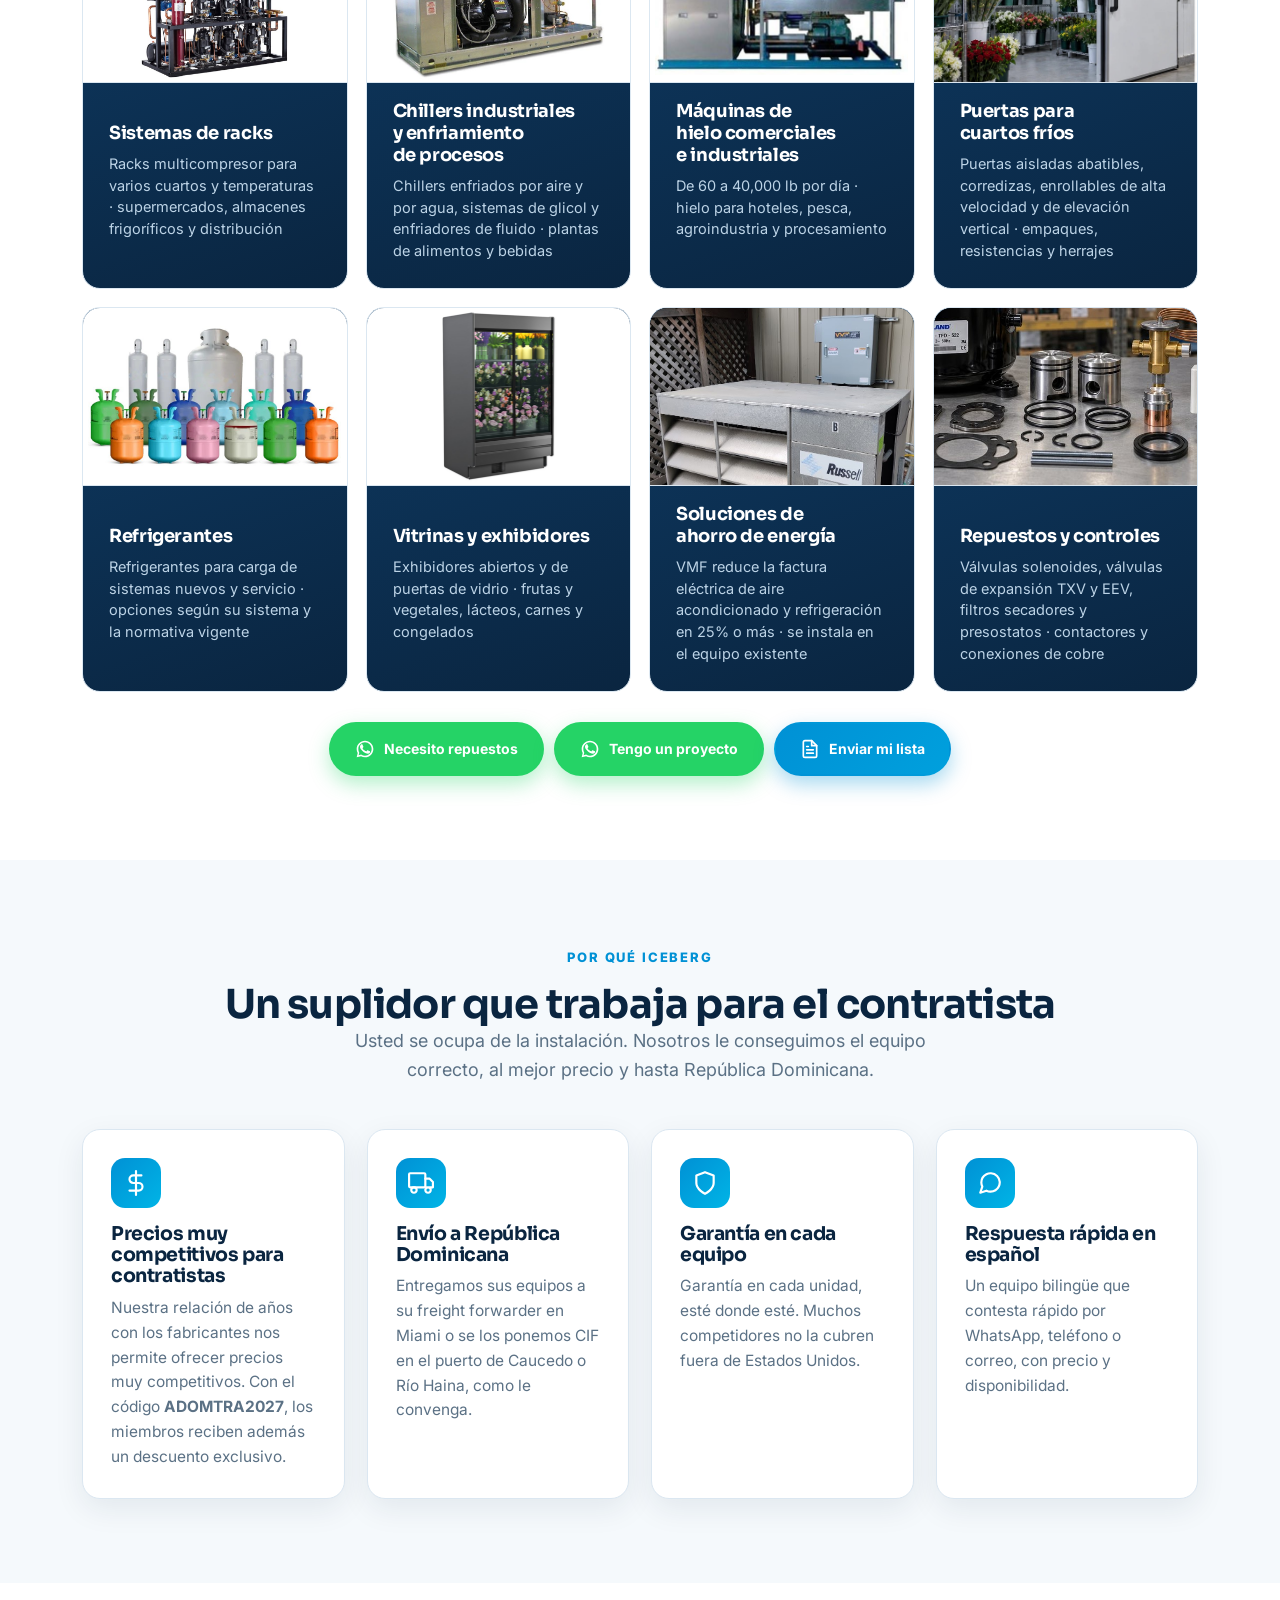
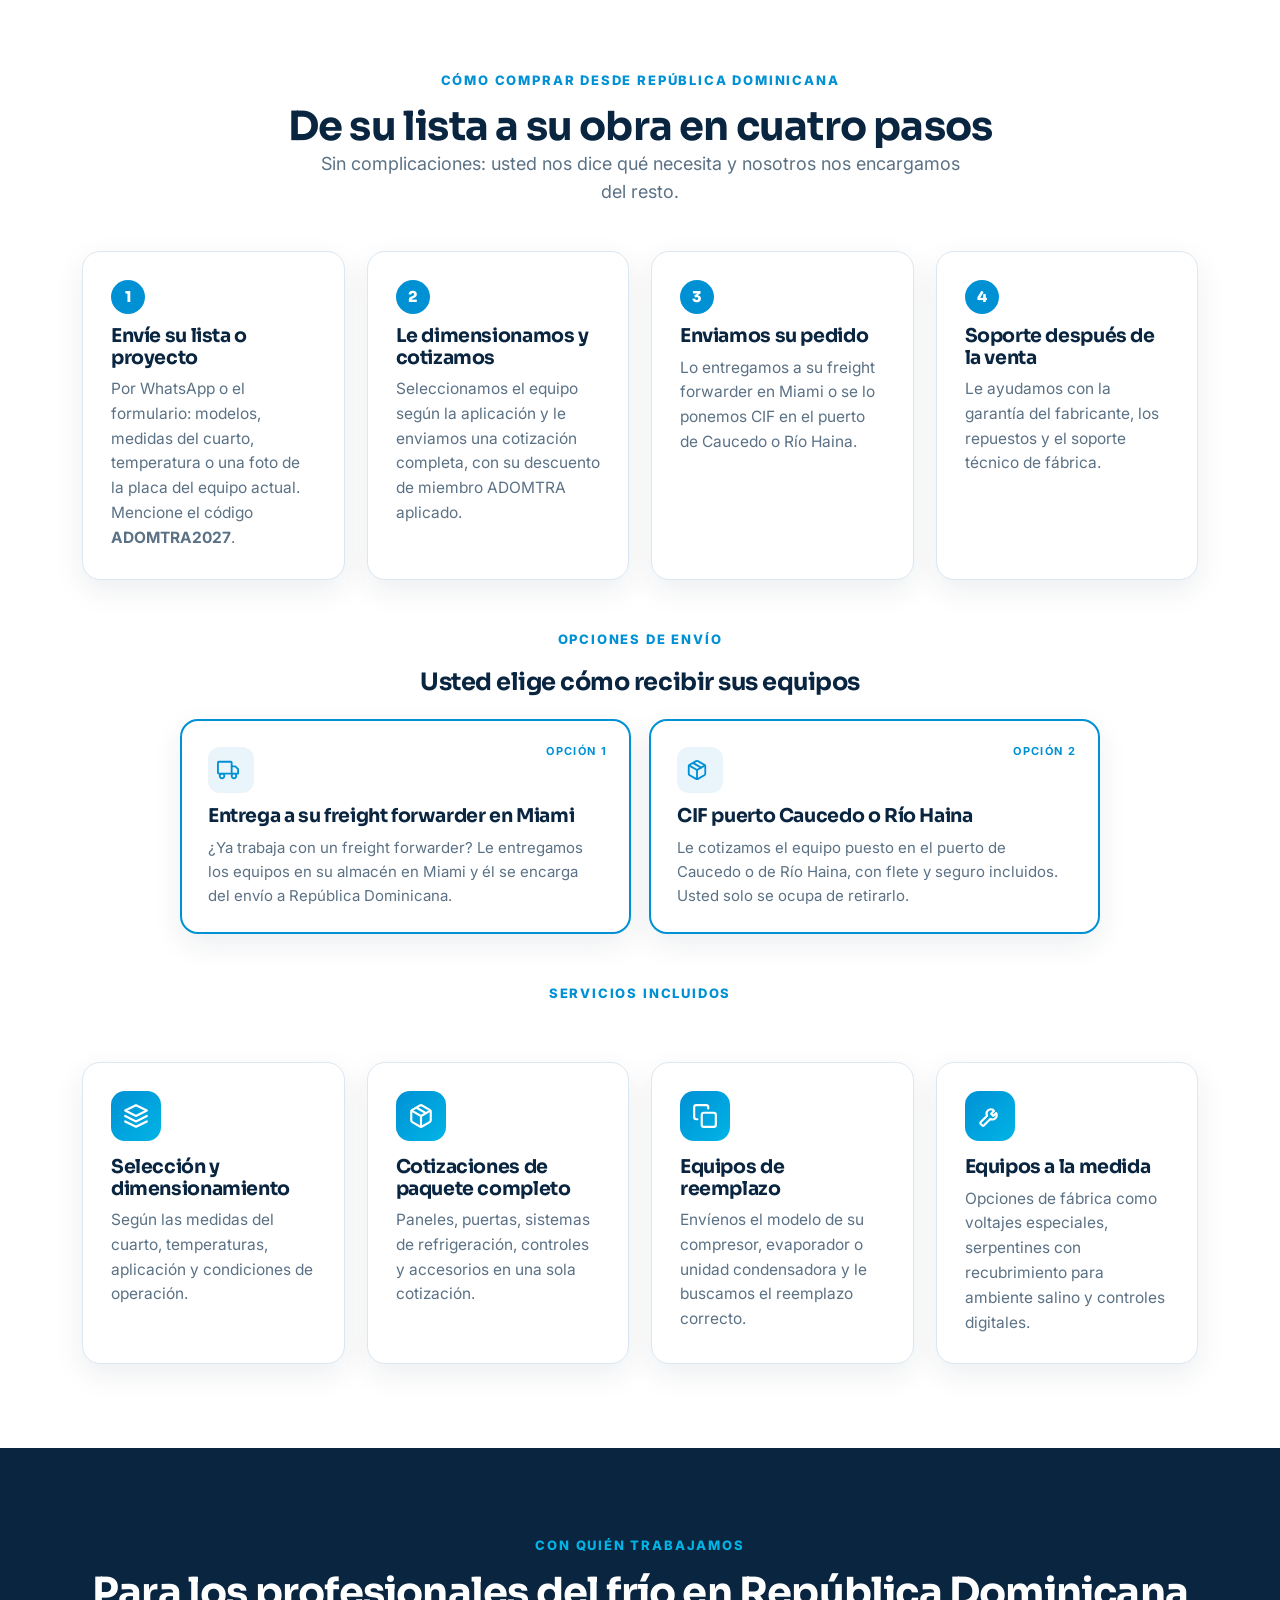
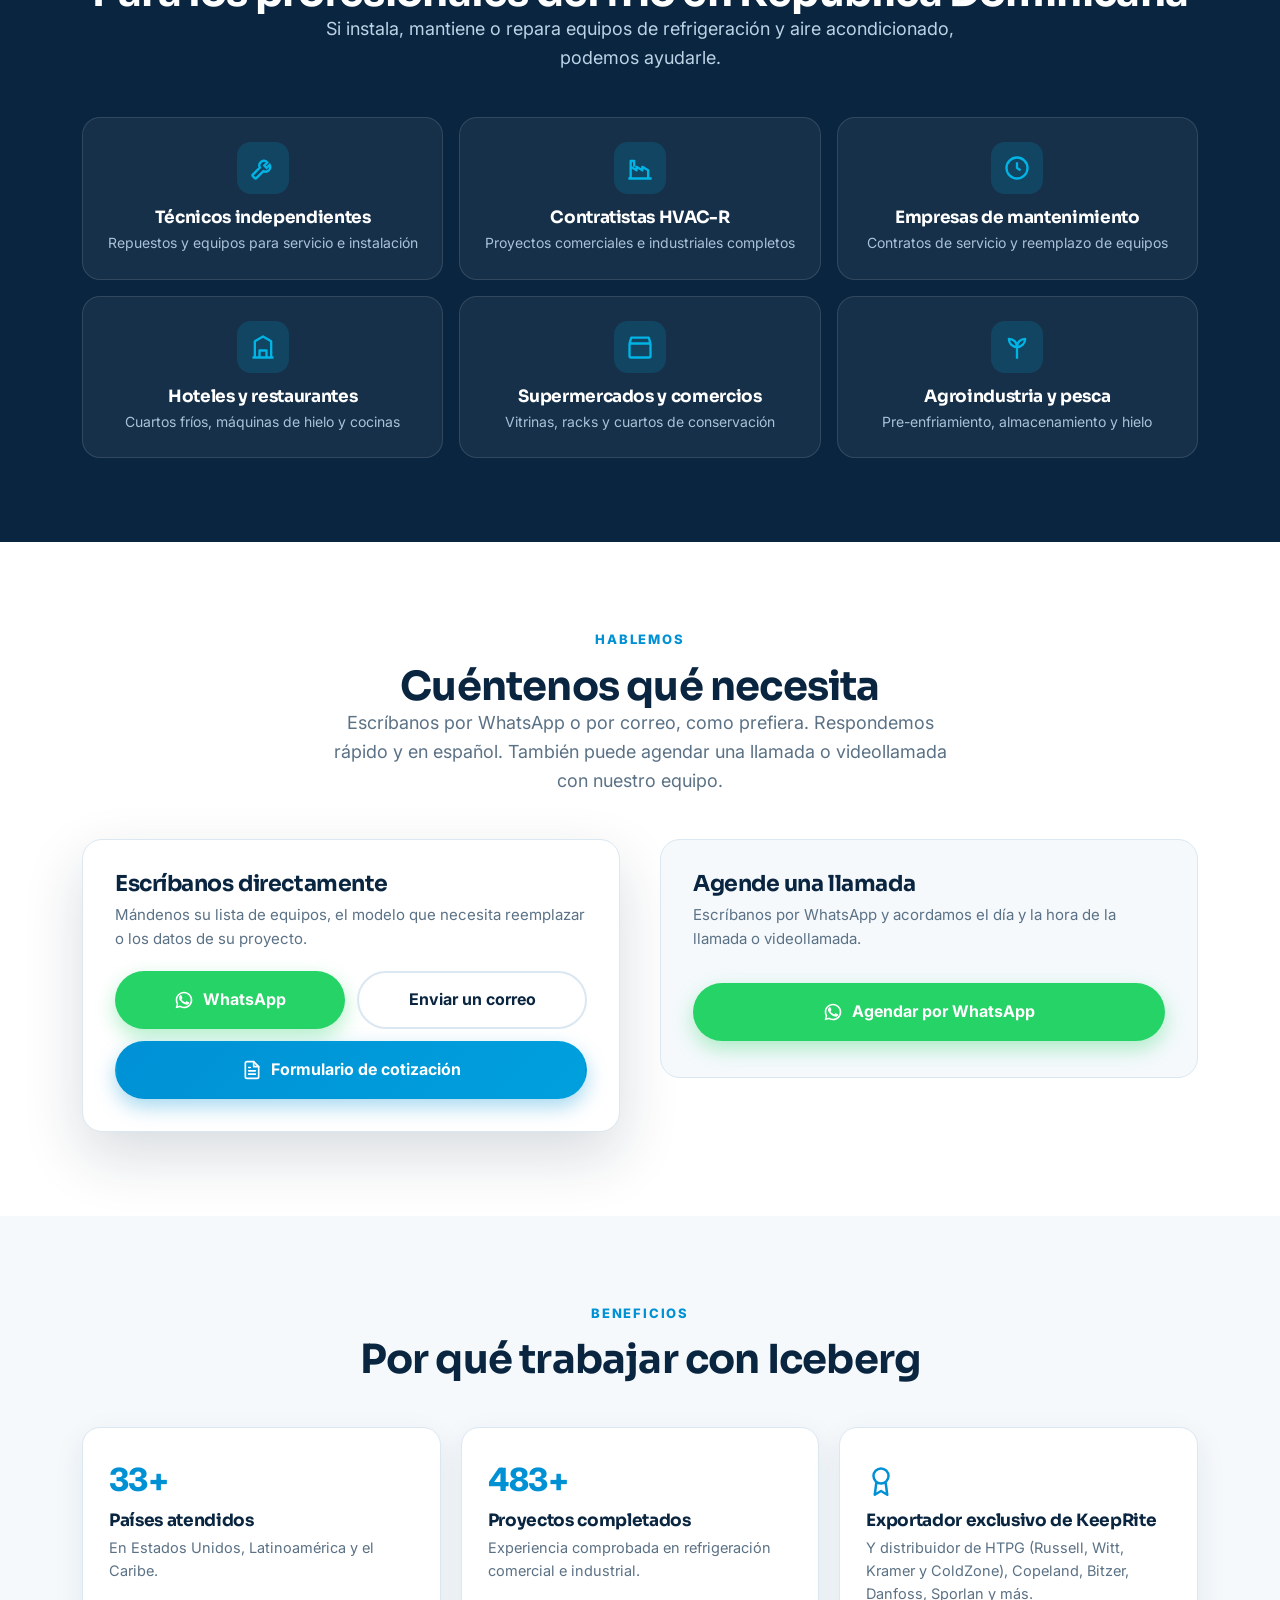
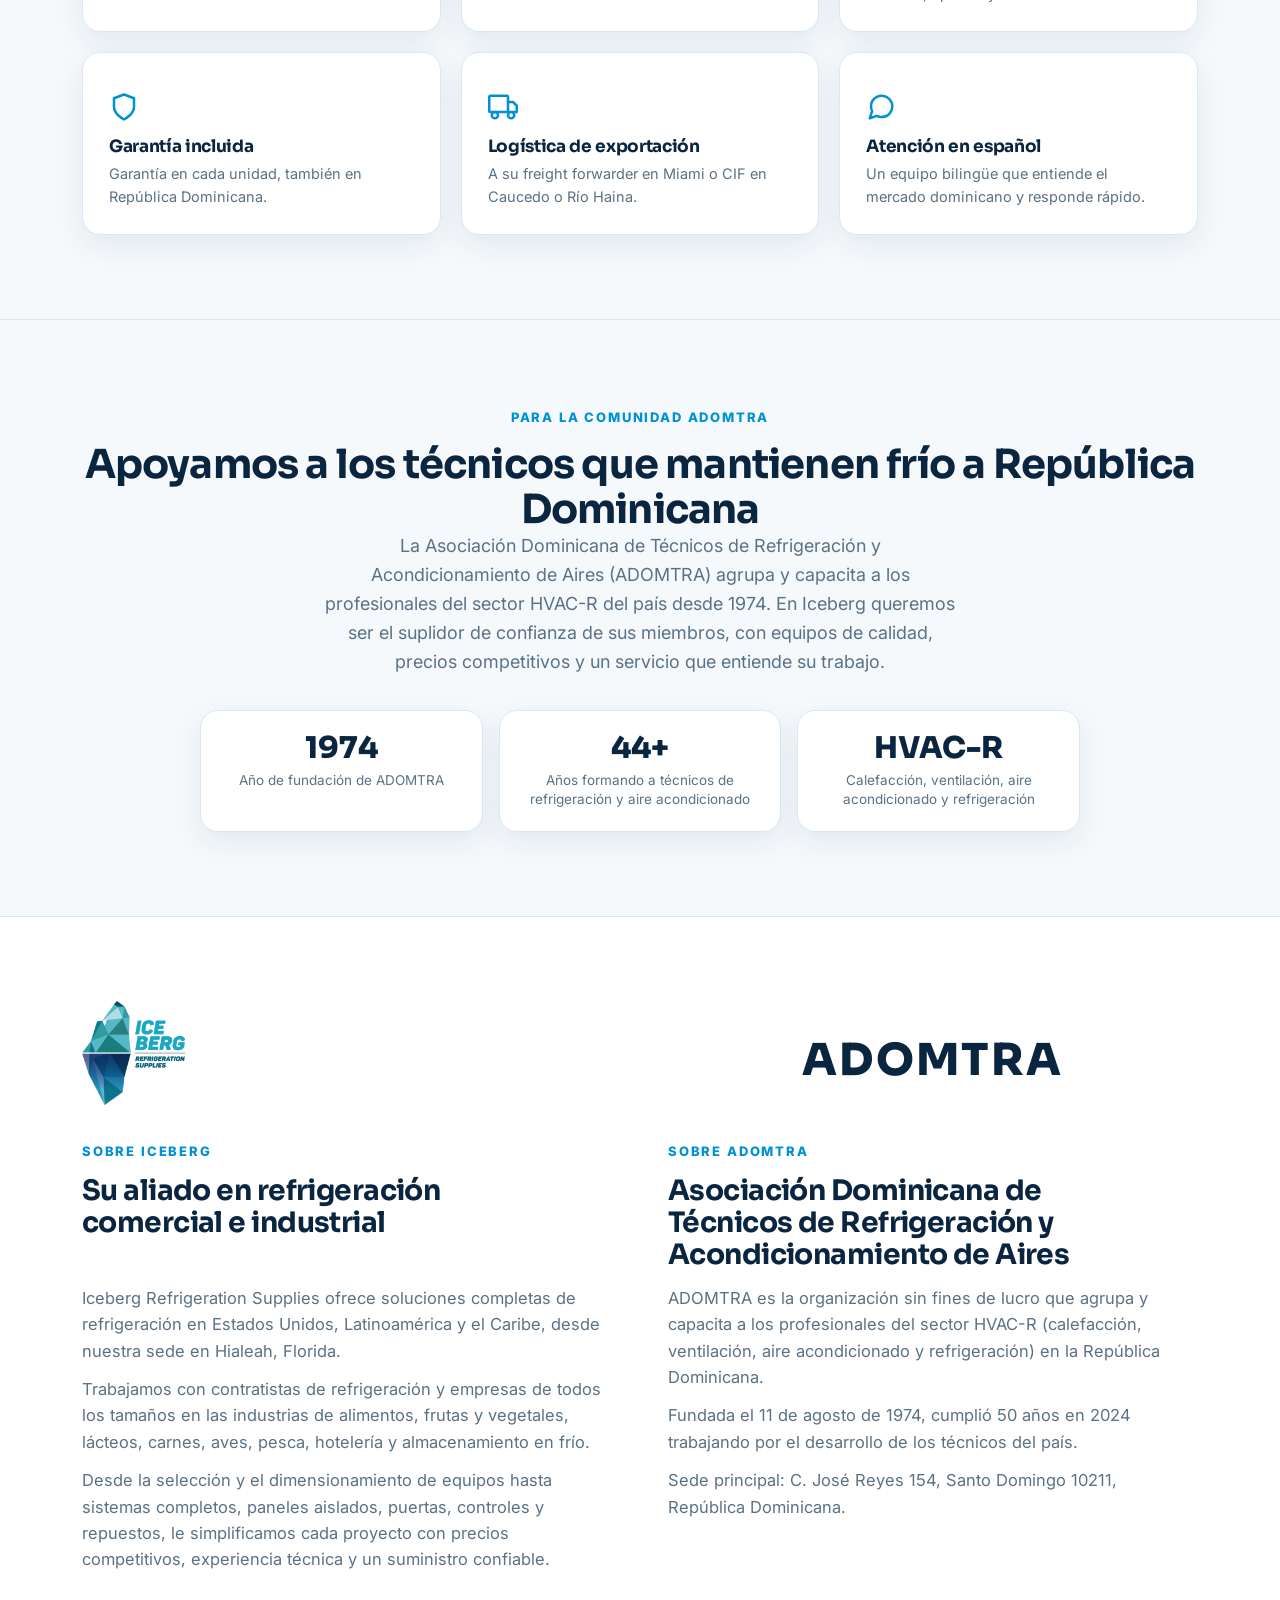
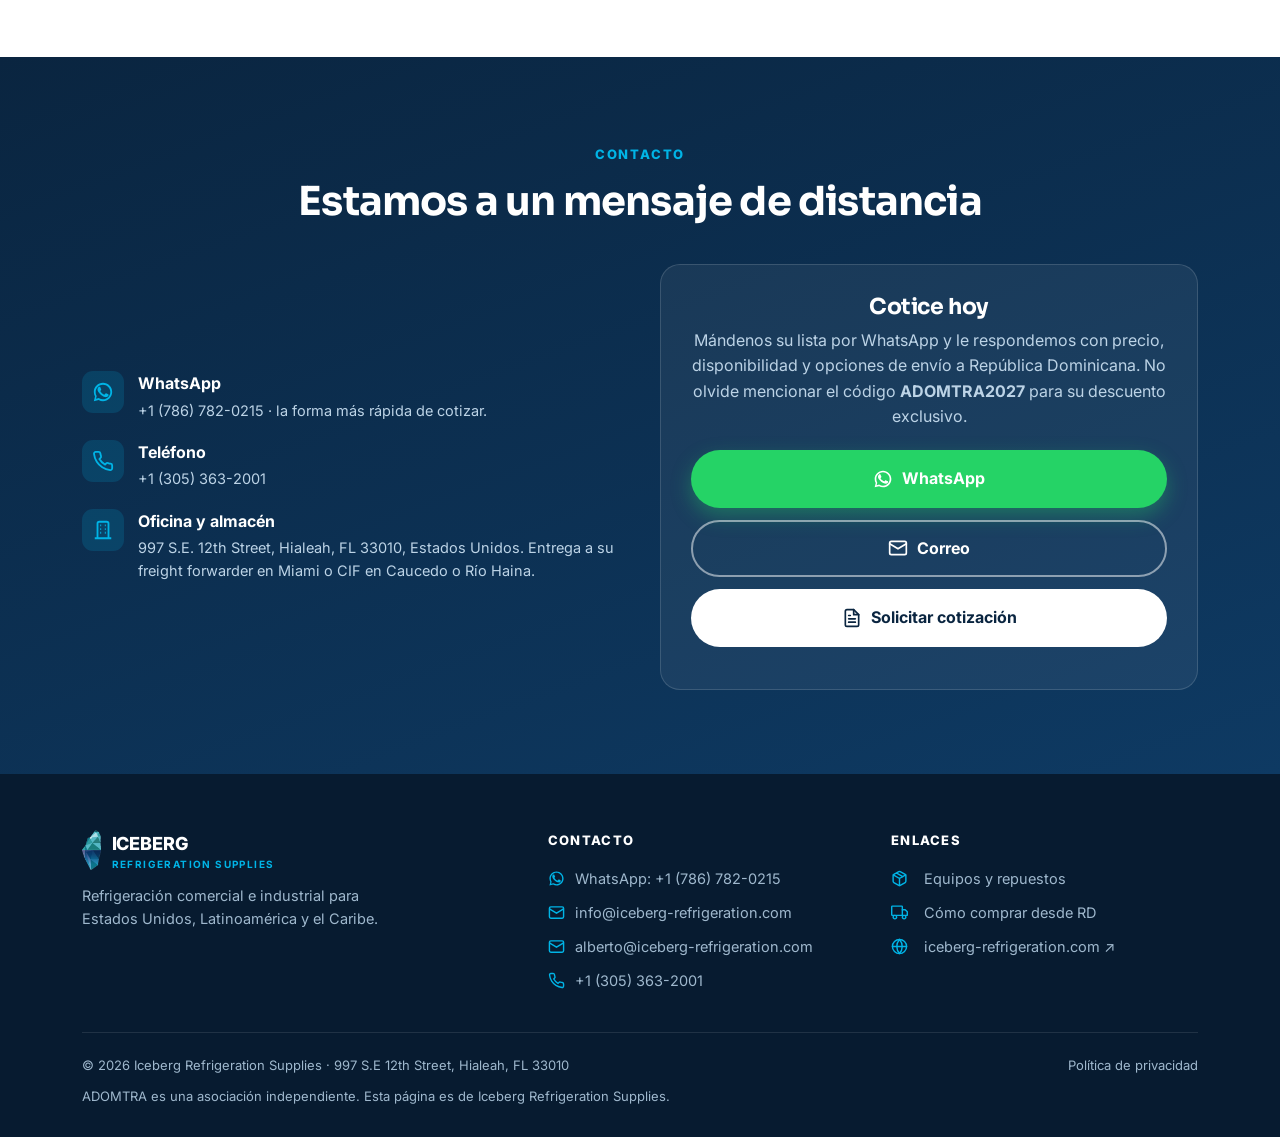
==== commit 2bef19aa: "Hero: menos texto Co-Authored-By: Claude Opus 5.5 <noreply@anthropic.com>" ====
--- a/index.html
+++ b/index.html
@@ -821,9 +821,8 @@
       <span class="badge"><svg class="ico" aria-hidden="true"><use href="#i-pin"/></svg><span><b>Para técnicos y contratistas de ADOMTRA</b> · República Dominicana</span></span>
       <span class="eyebrow">Refrigeración comercial e industrial · Envío a RD</span>
       <h1>Los equipos para sus proyectos, <span class="hl">directo desde Miami a República Dominicana</span></h1>
-      <p class="lede">Iceberg Refrigeration Supplies: su suplidor de refrigeración en Estados Unidos, con atención en español.</p>
-      <p class="sub">Unidades condensadoras, evaporadores, compresores, cuartos fríos, controles, refrigerantes y repuestos, a precios muy competitivos para contratistas y entregados a su freight forwarder en Miami o puestos CIF en Caucedo o Río Haina.</p>
-      <p class="sub sub2">Envíenos su lista o los datos de su proyecto por WhatsApp y le respondemos con precio y disponibilidad. ¿Es miembro de ADOMTRA? Mencione el código <b>ADOMTRA2027</b> al cotizar y reciba un descuento exclusivo.</p>
+      <p class="lede">Equipos y repuestos de refrigeración a precios muy competitivos para contratistas, con atención en español.</p>
+      <p class="sub">Miembros de ADOMTRA: mencione el código <b>ADOMTRA2027</b> y reciba un descuento exclusivo.</p>
       <div class="hero-cta">
         <a class="btn btn-wa" id="heroWa" data-wa="quote" target="_blank" rel="noopener">
           <svg viewBox="0 0 24 24"><use href="#i-wa"/></svg>
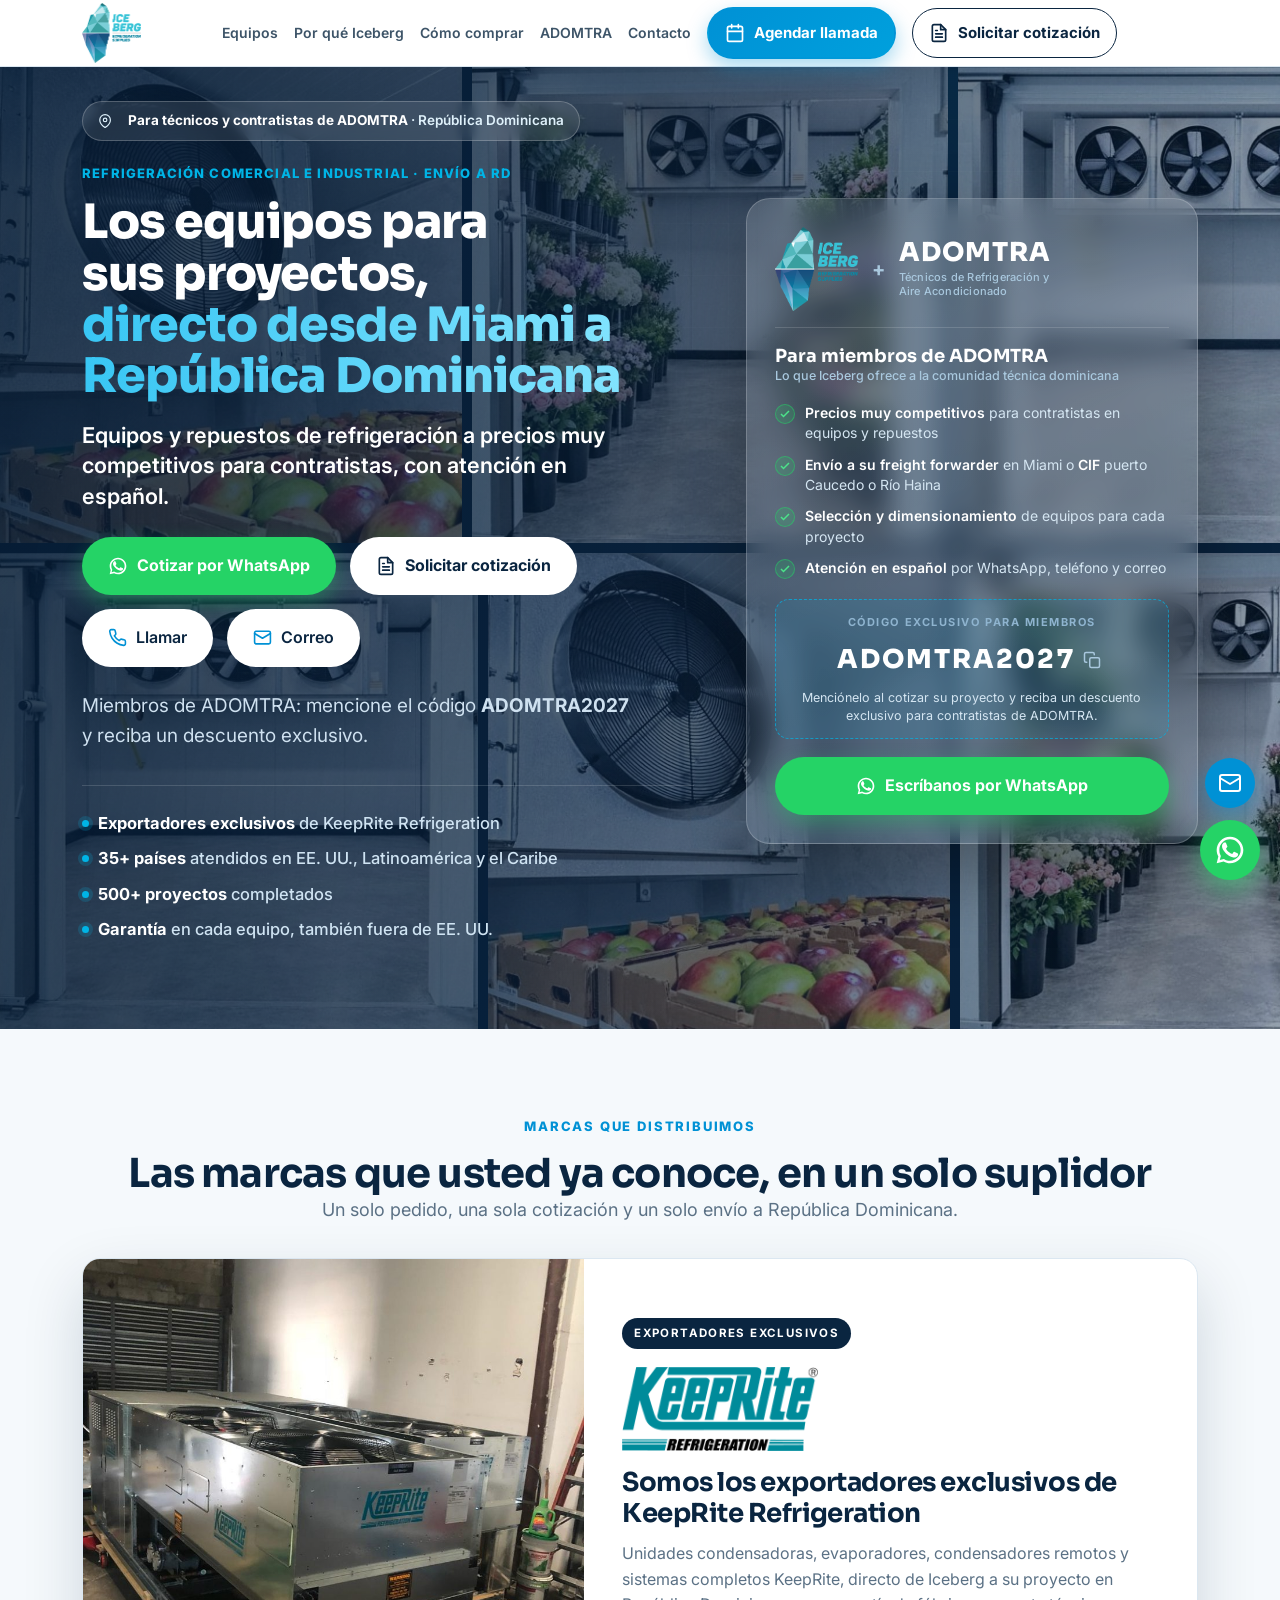
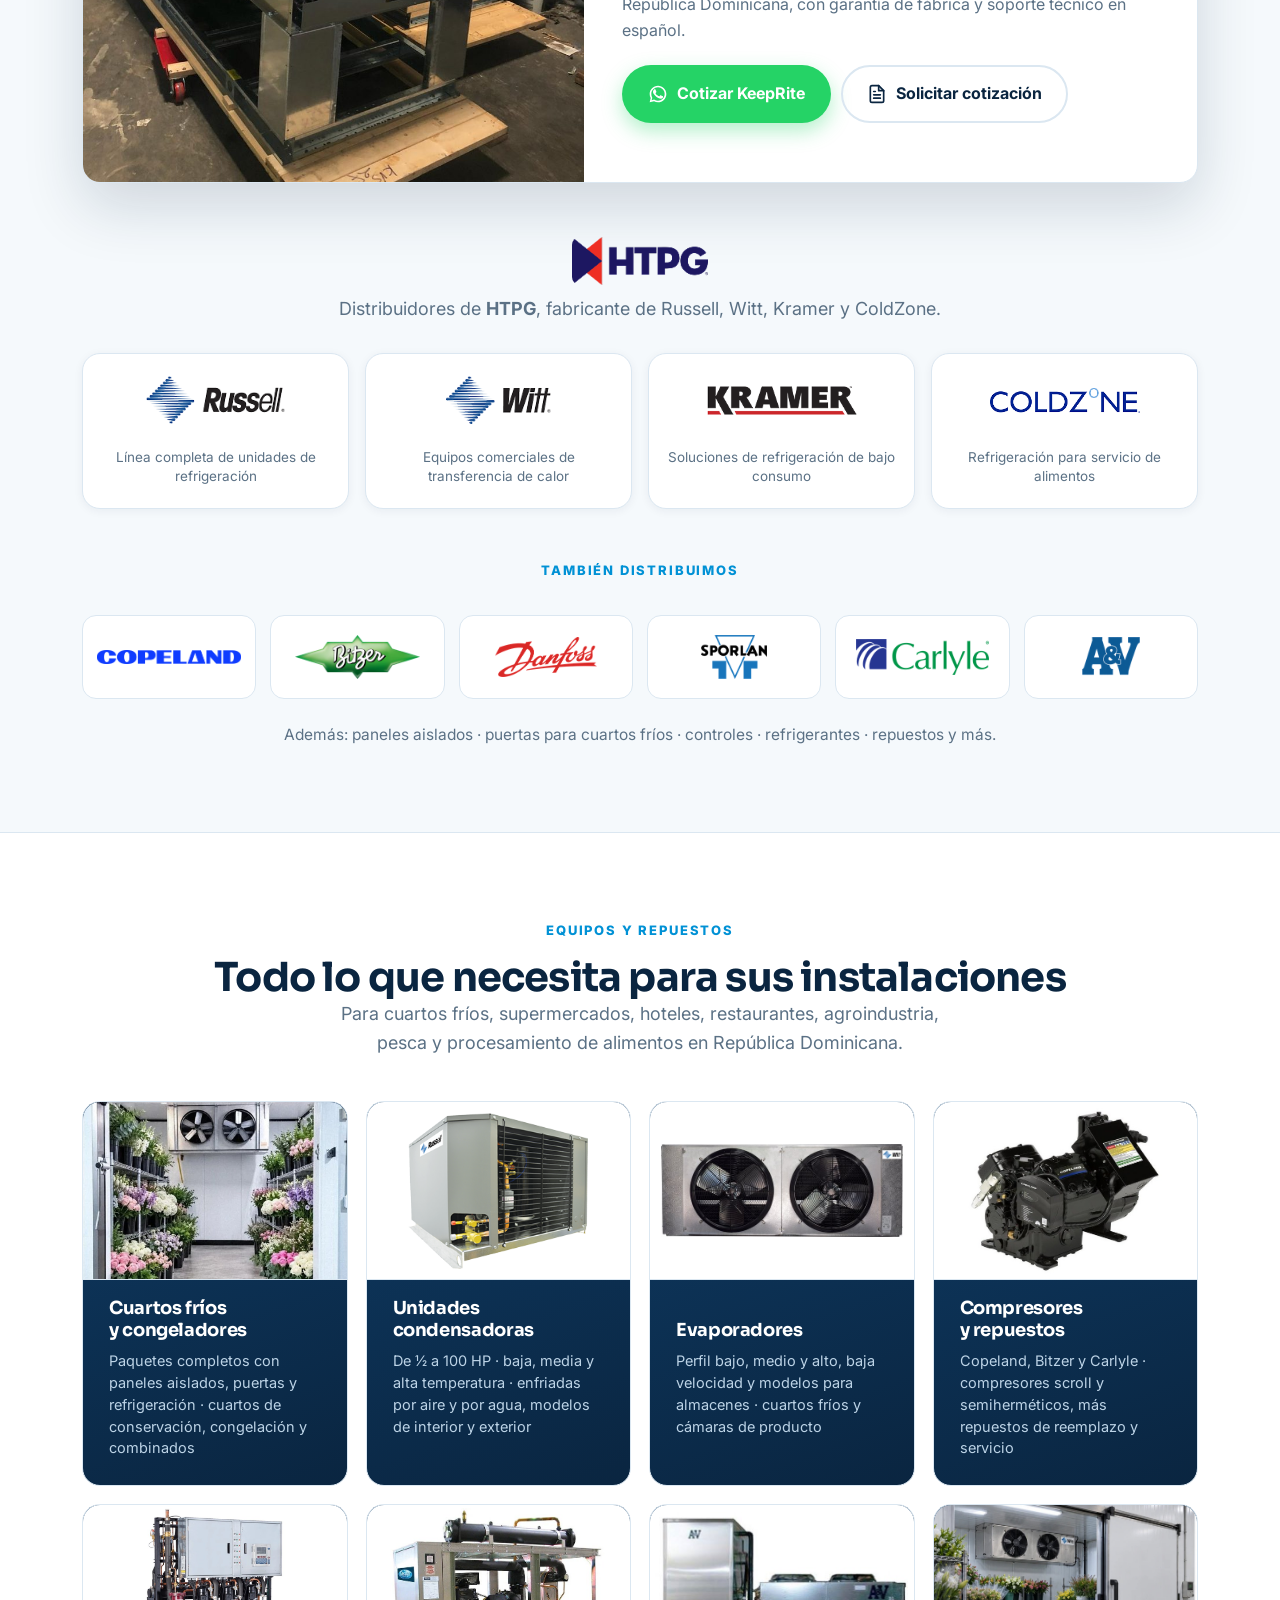
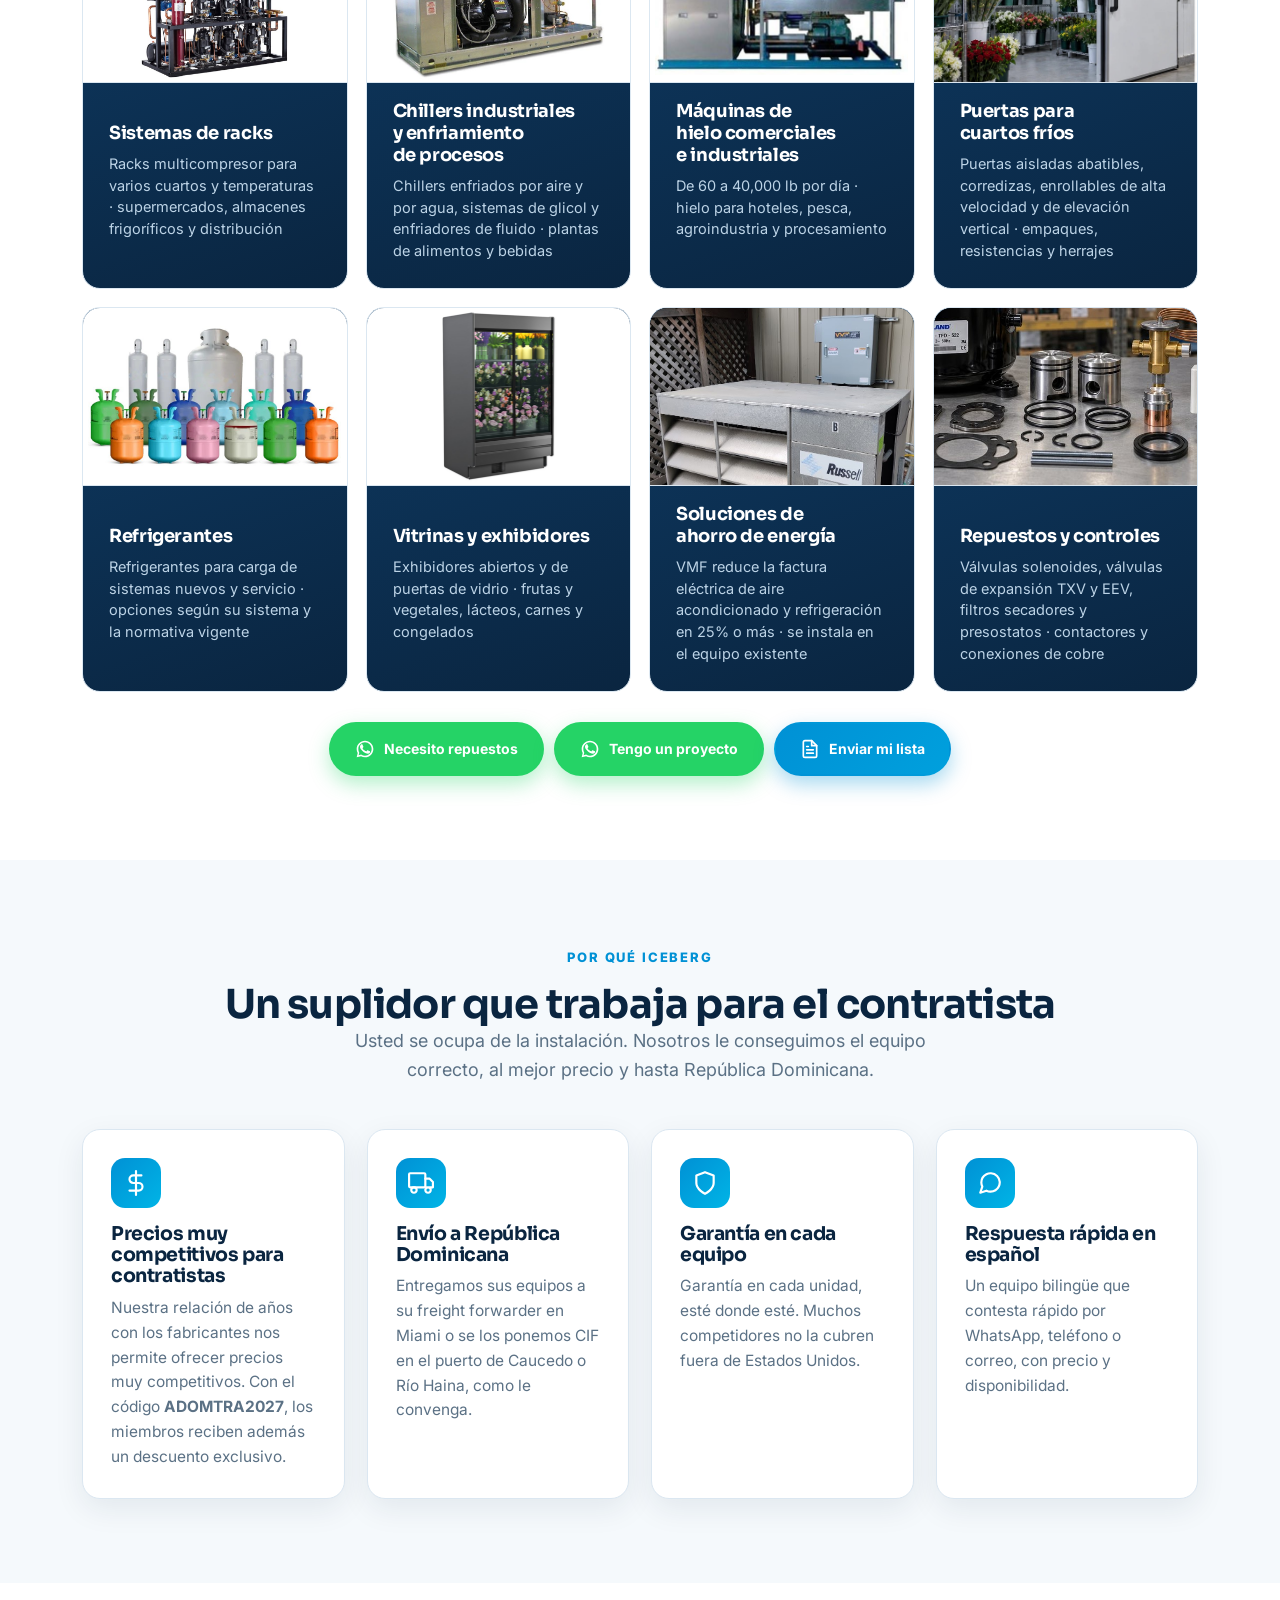
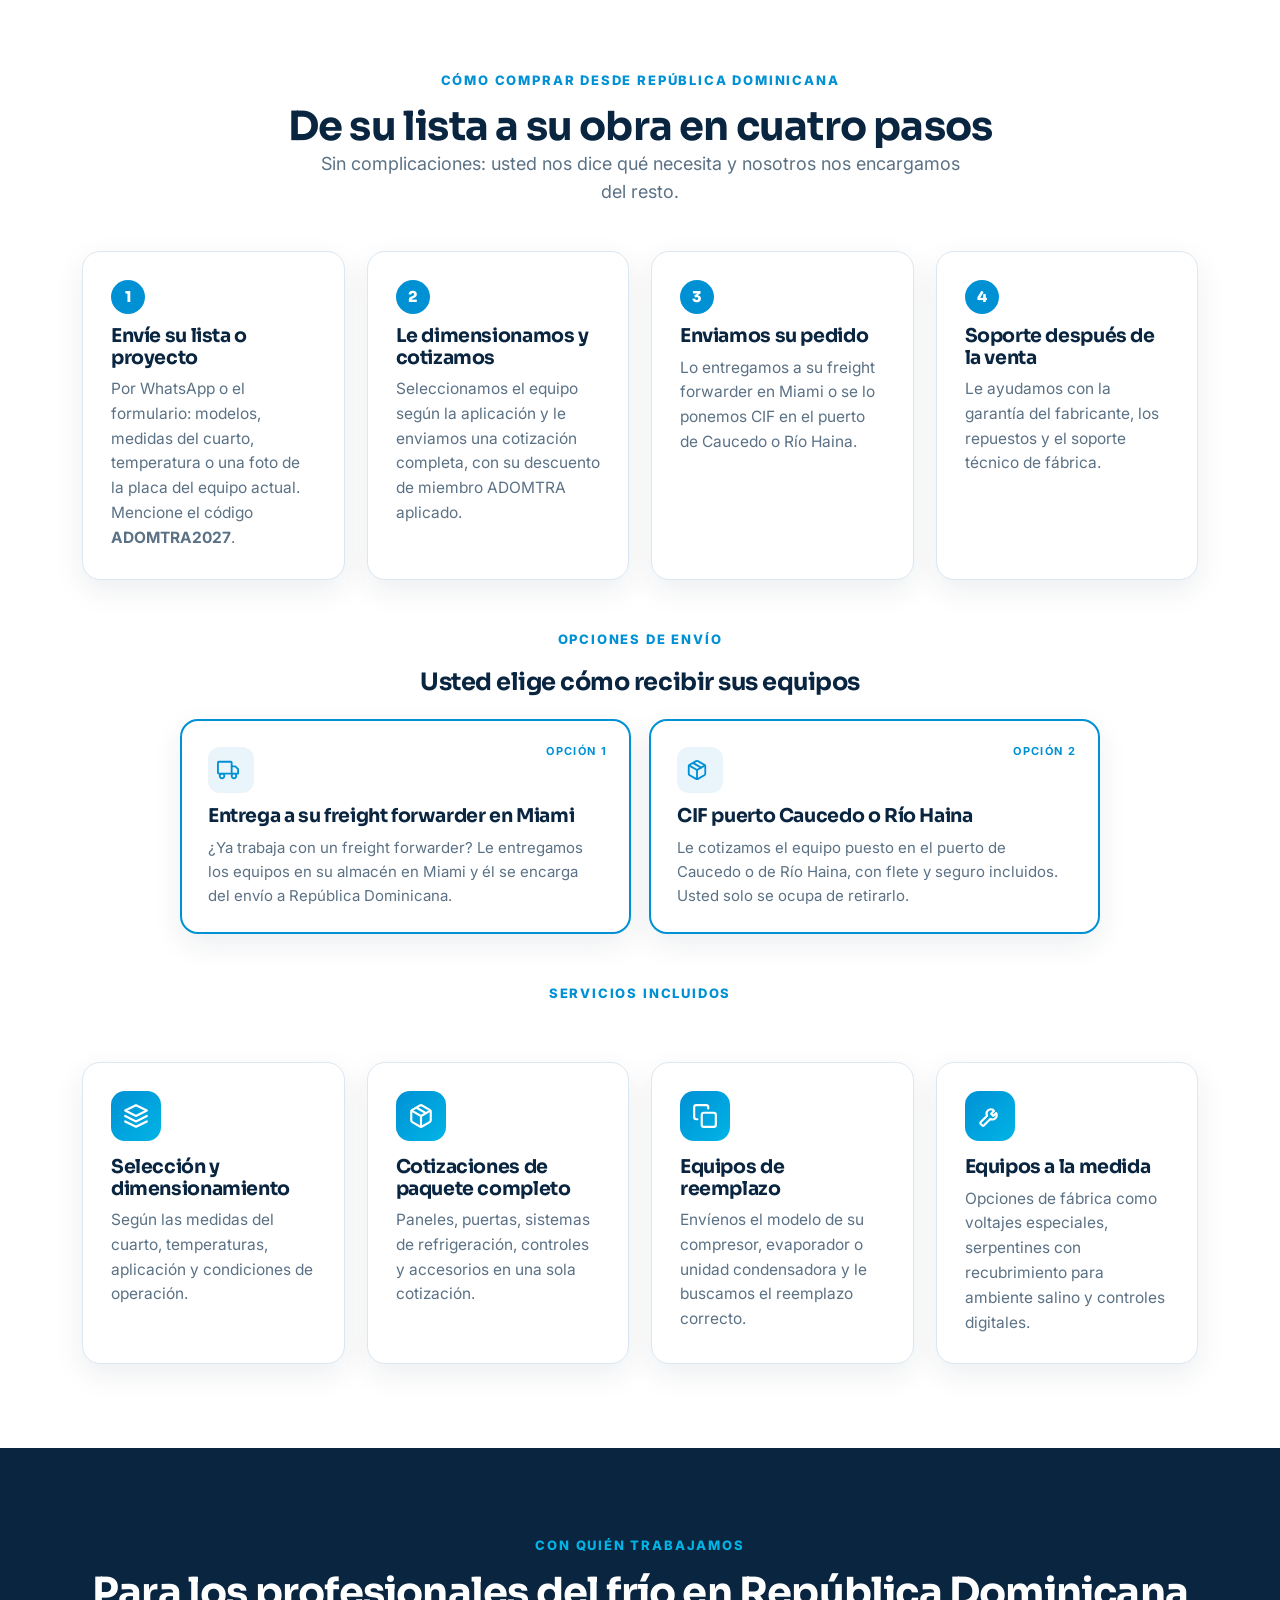
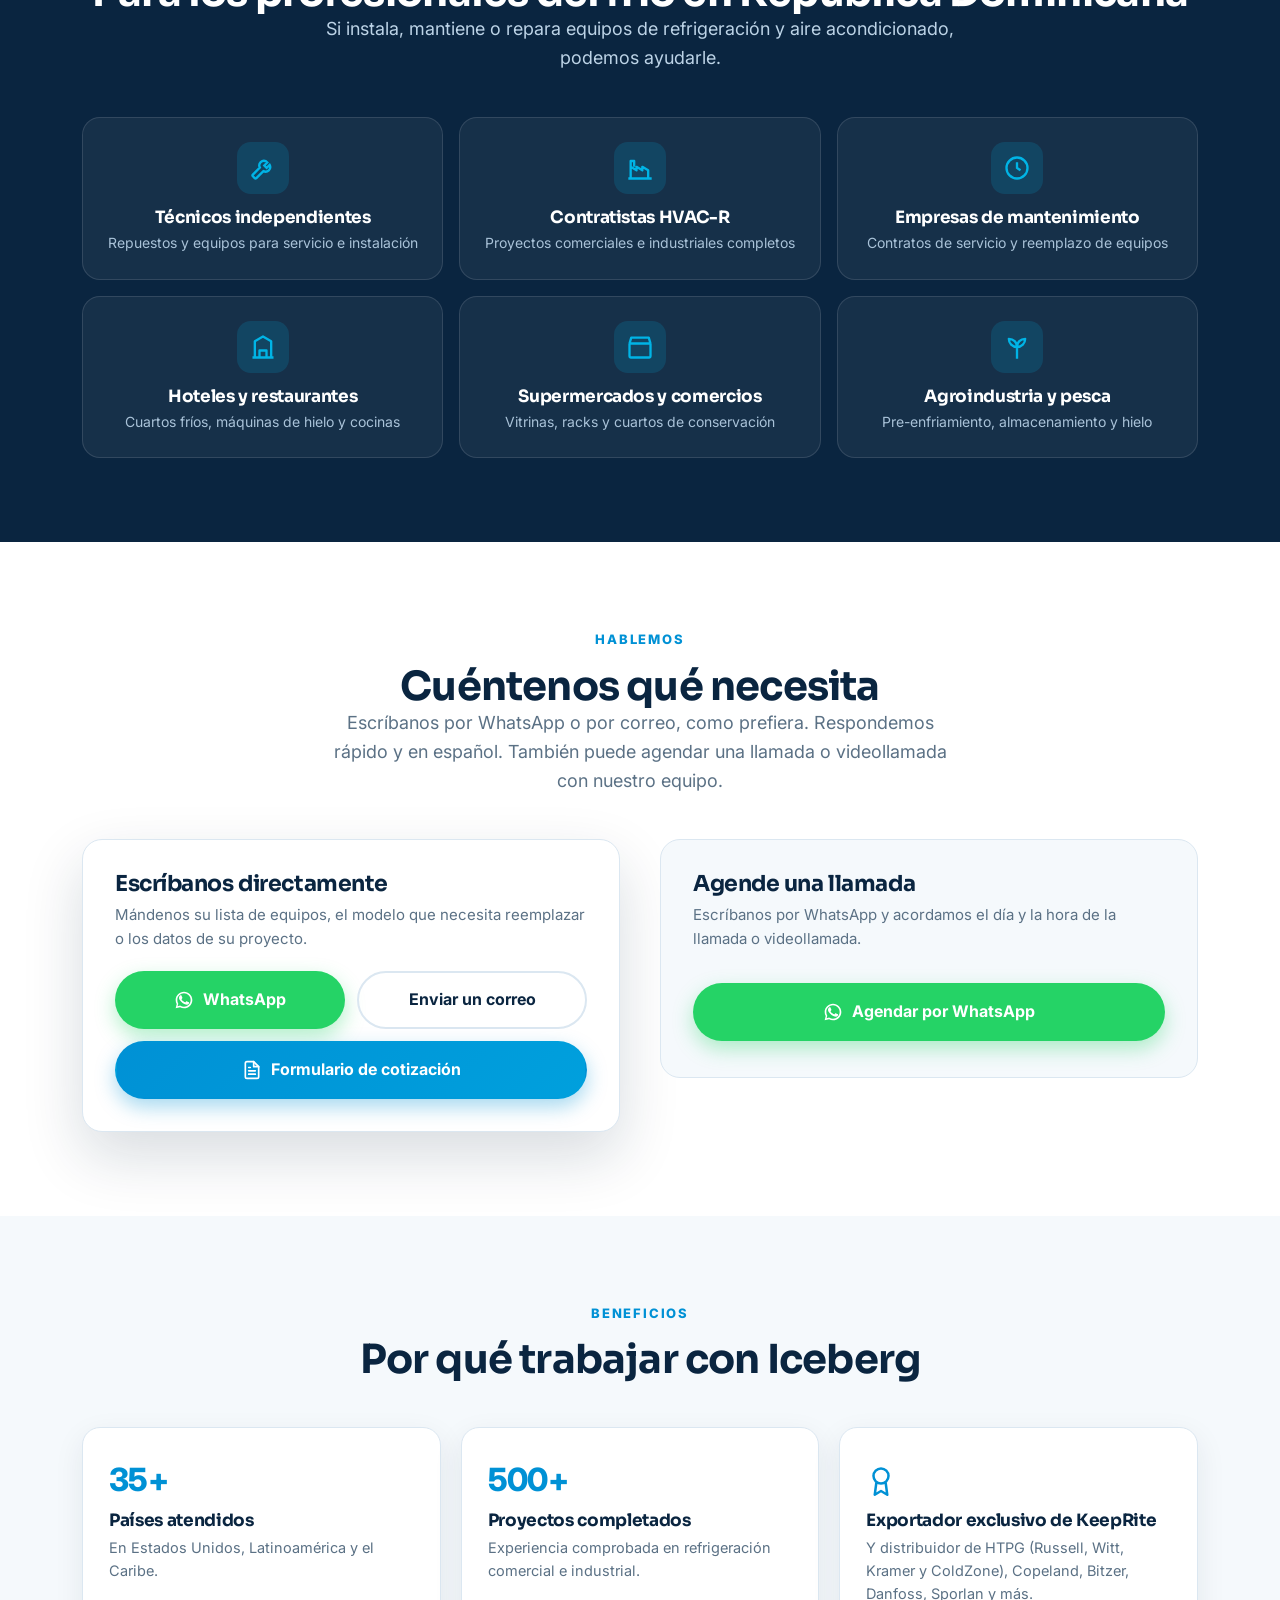
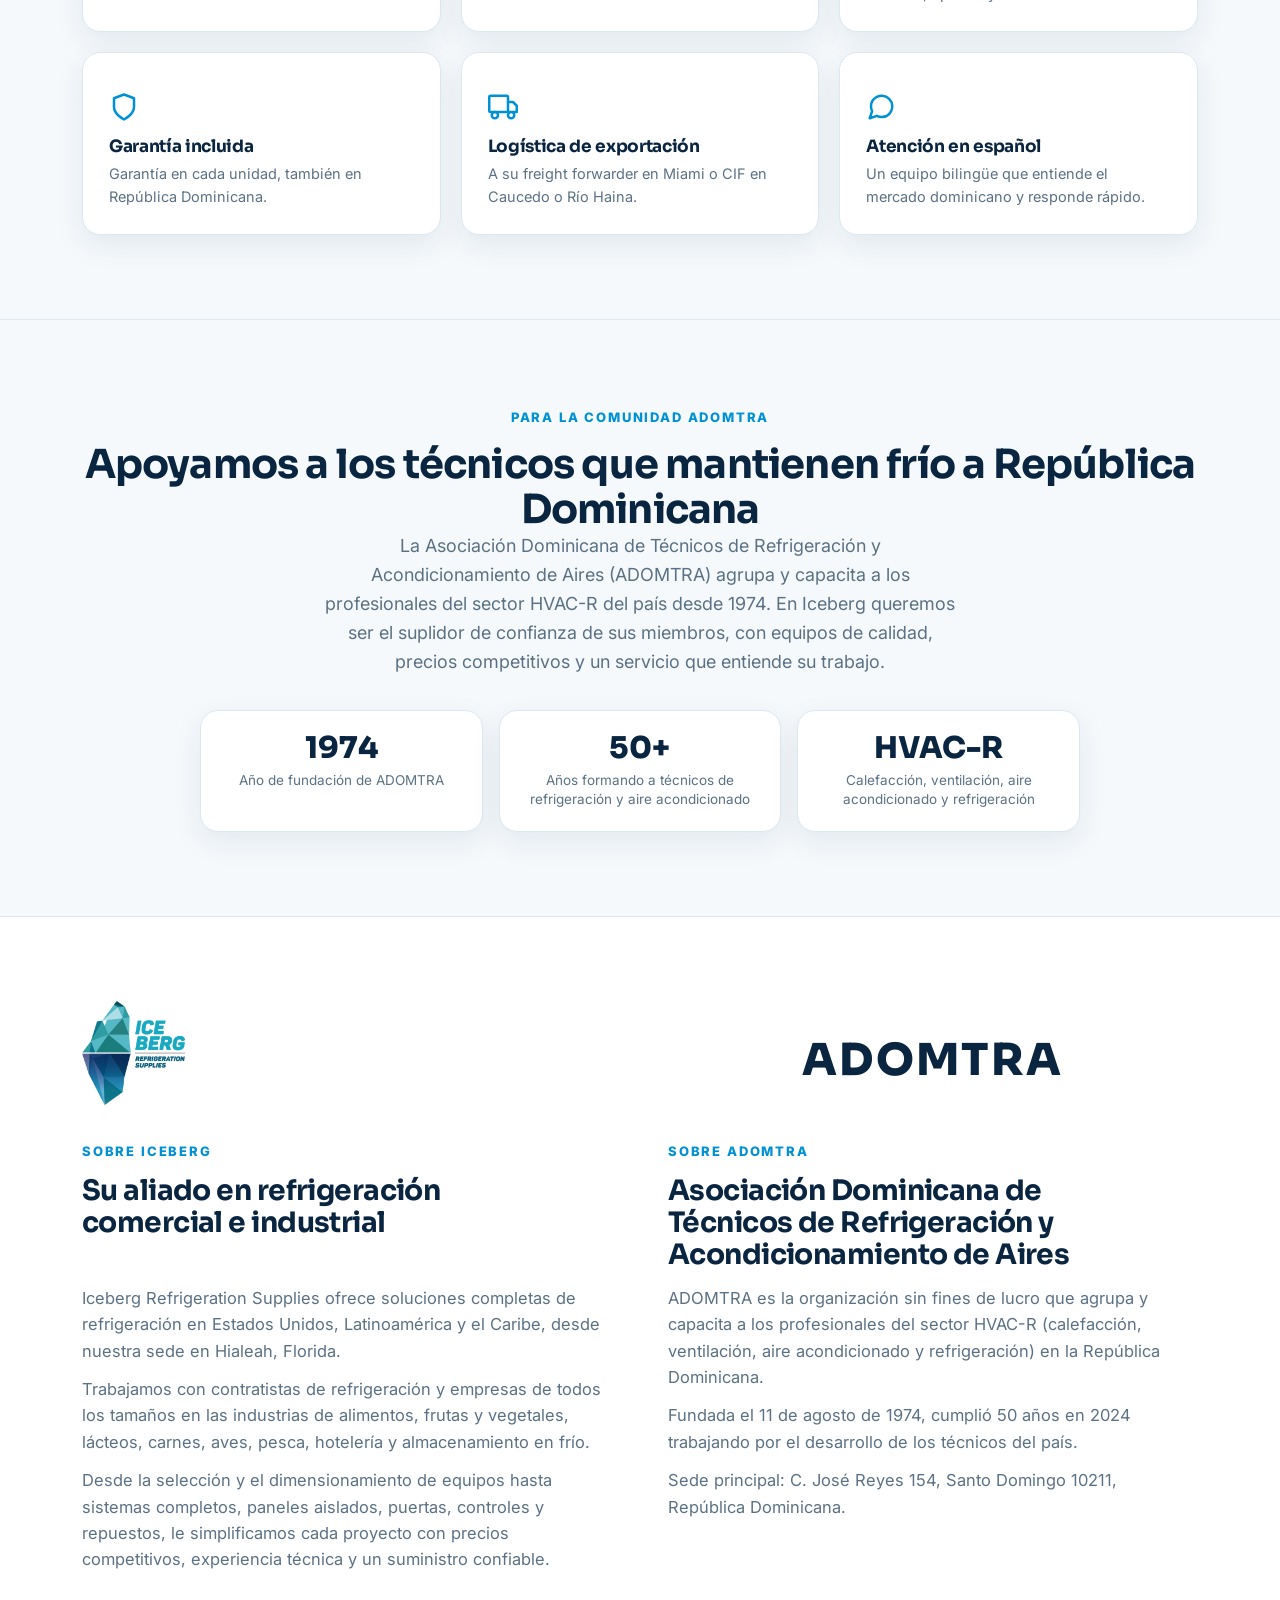
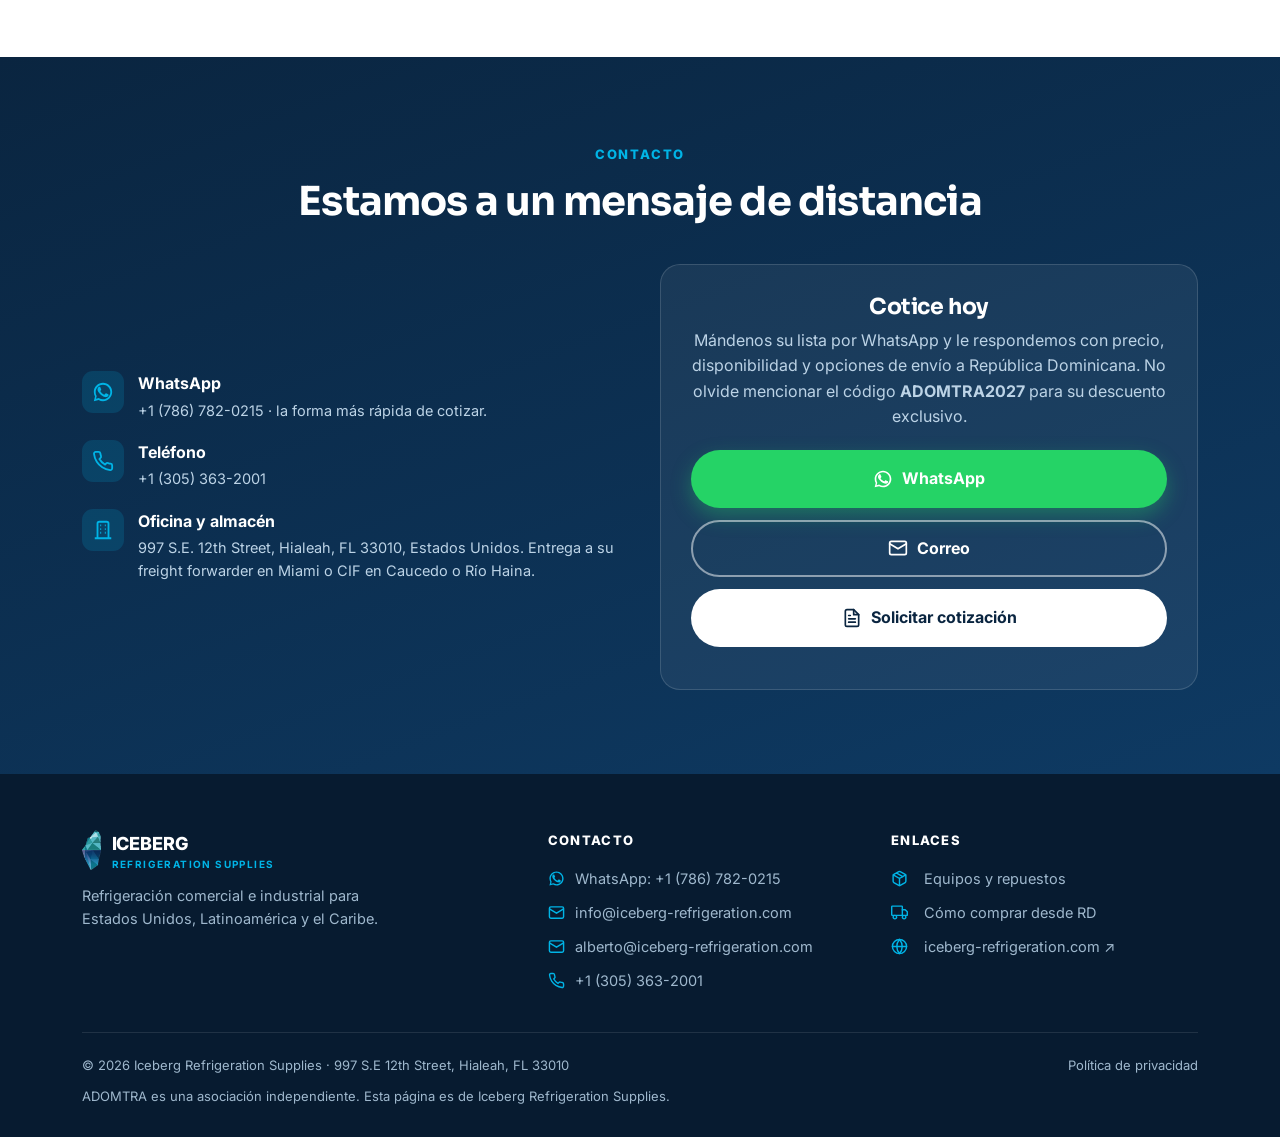
==== commit 342c7871: "URL pública: adomtra.iceberg-refrigeration.com Co-Authored-By: Claude Opus 5.5 <noreply@anthropic.co" ====
--- a/index.html
+++ b/index.html
@@ -18,17 +18,17 @@
 <meta property="og:type" content="website">
 <meta property="og:site_name" content="Iceberg Refrigeration Supplies">
 <meta property="og:locale" content="es_DO">
-<link rel="canonical" href="https://iceberg-adomtra.netlify.app/">
-<meta property="og:url" content="https://iceberg-adomtra.netlify.app/">
+<link rel="canonical" href="https://adomtra.iceberg-refrigeration.com/">
+<meta property="og:url" content="https://adomtra.iceberg-refrigeration.com/">
 <!-- URL absoluta: garantiza la vista previa en WhatsApp, Facebook y LinkedIn. -->
-<meta property="og:image" content="https://iceberg-adomtra.netlify.app/assets/og-share.jpg?v=3">
+<meta property="og:image" content="https://adomtra.iceberg-refrigeration.com/assets/og-share.jpg?v=3">
 <meta property="og:image:width" content="1200">
 <meta property="og:image:height" content="630">
 <meta property="og:image:alt" content="Iceberg Refrigeration para técnicos y contratistas de ADOMTRA, República Dominicana">
 <meta name="twitter:card" content="summary_large_image">
 <meta name="twitter:title" content="Iceberg Refrigeration · Para técnicos y contratistas de ADOMTRA">
 <meta name="twitter:description" content="Equipos y repuestos de refrigeración con envío a República Dominicana y atención en español.">
-<meta name="twitter:image" content="https://iceberg-adomtra.netlify.app/assets/og-share.jpg?v=3">
+<meta name="twitter:image" content="https://adomtra.iceberg-refrigeration.com/assets/og-share.jpg?v=3">
 <link rel="icon" type="image/png" href="/assets/iceberg-mark.png?v=3">
 <link rel="preconnect" href="https://fonts.googleapis.com">
 <link rel="preconnect" href="https://fonts.gstatic.com" crossorigin>
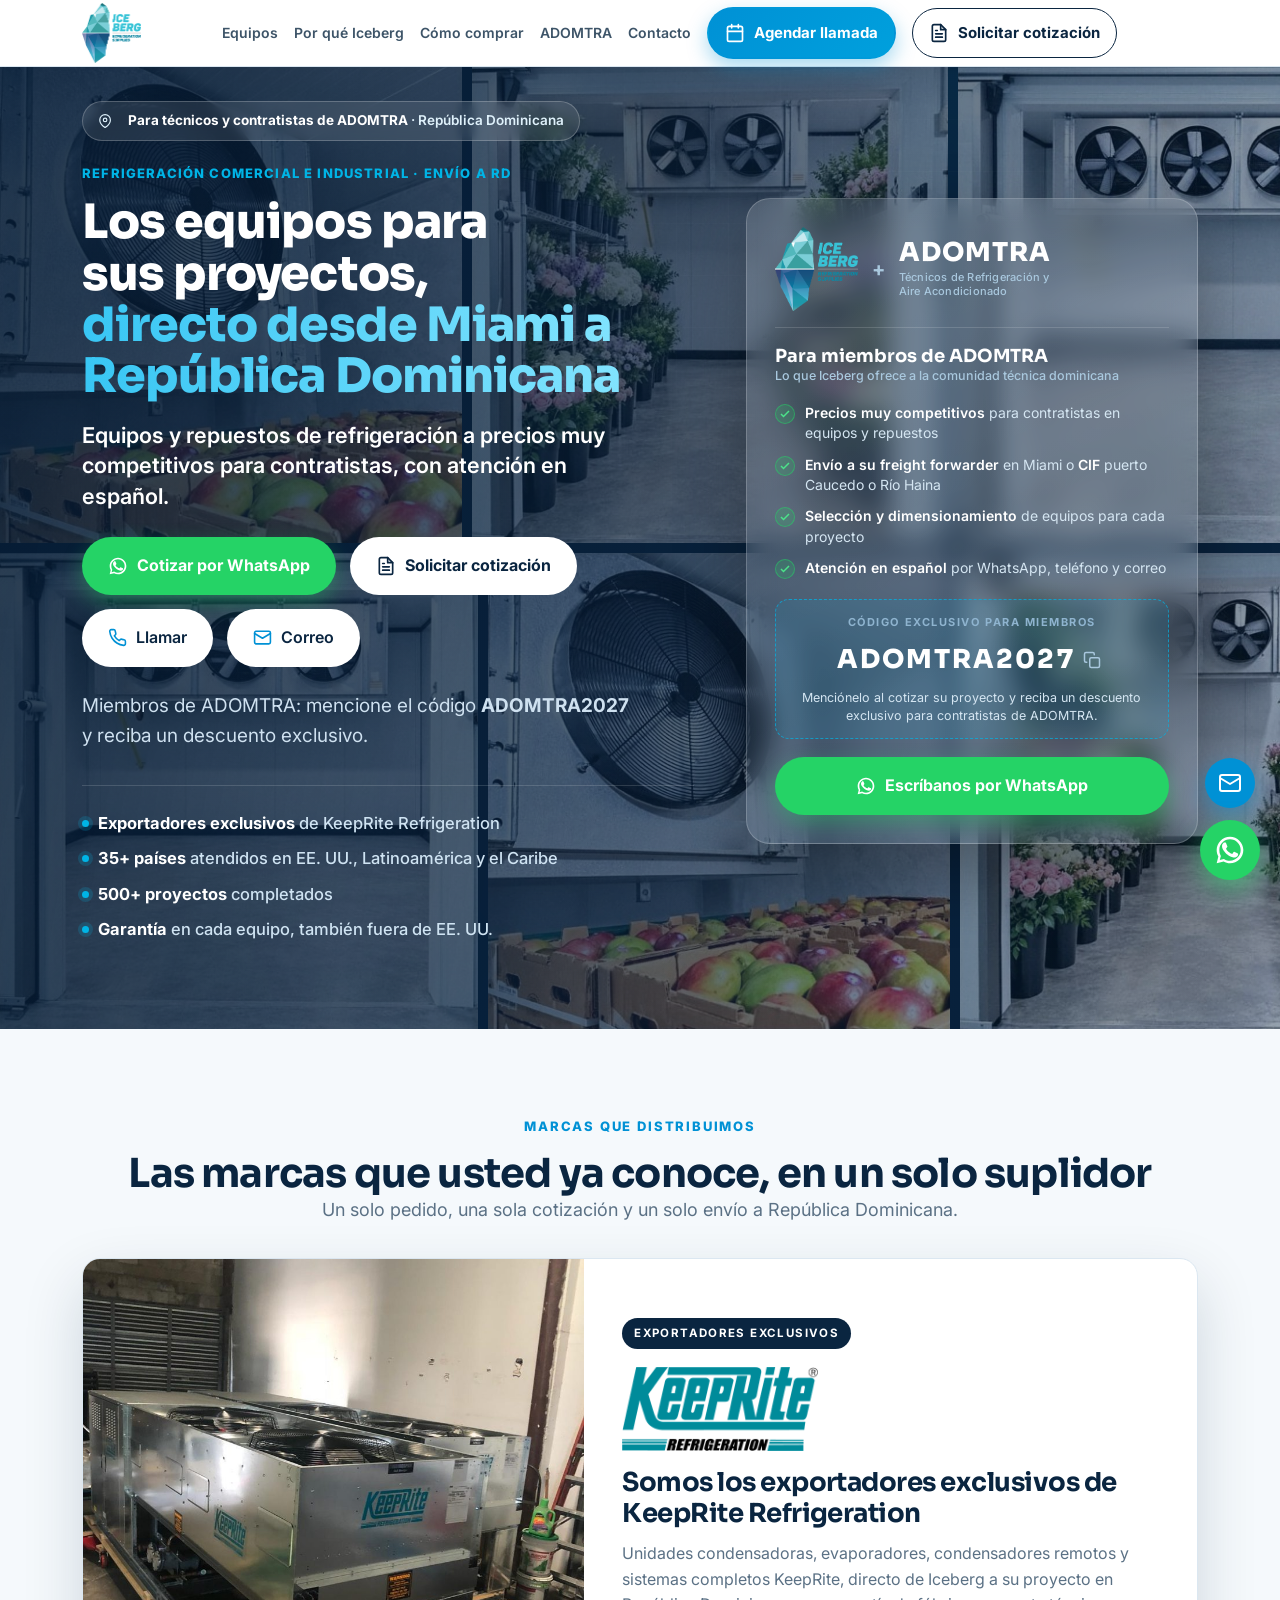
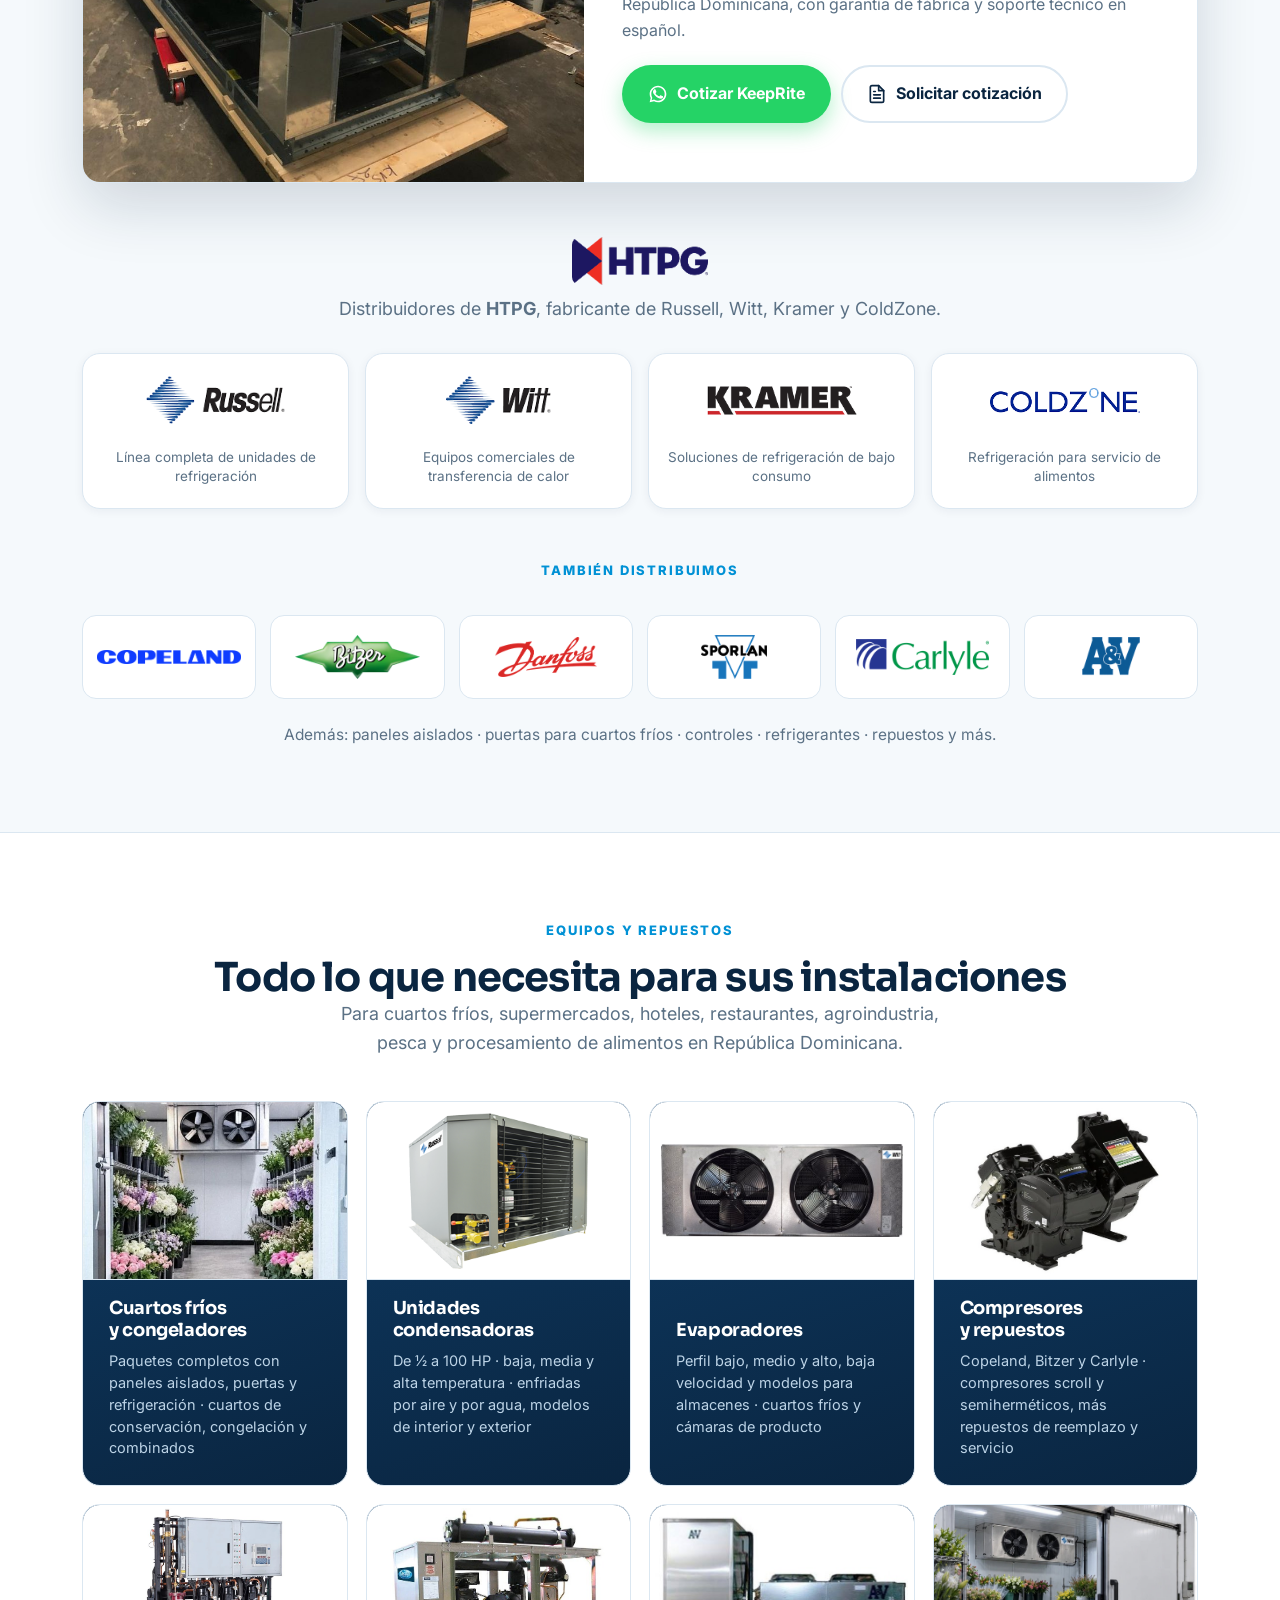
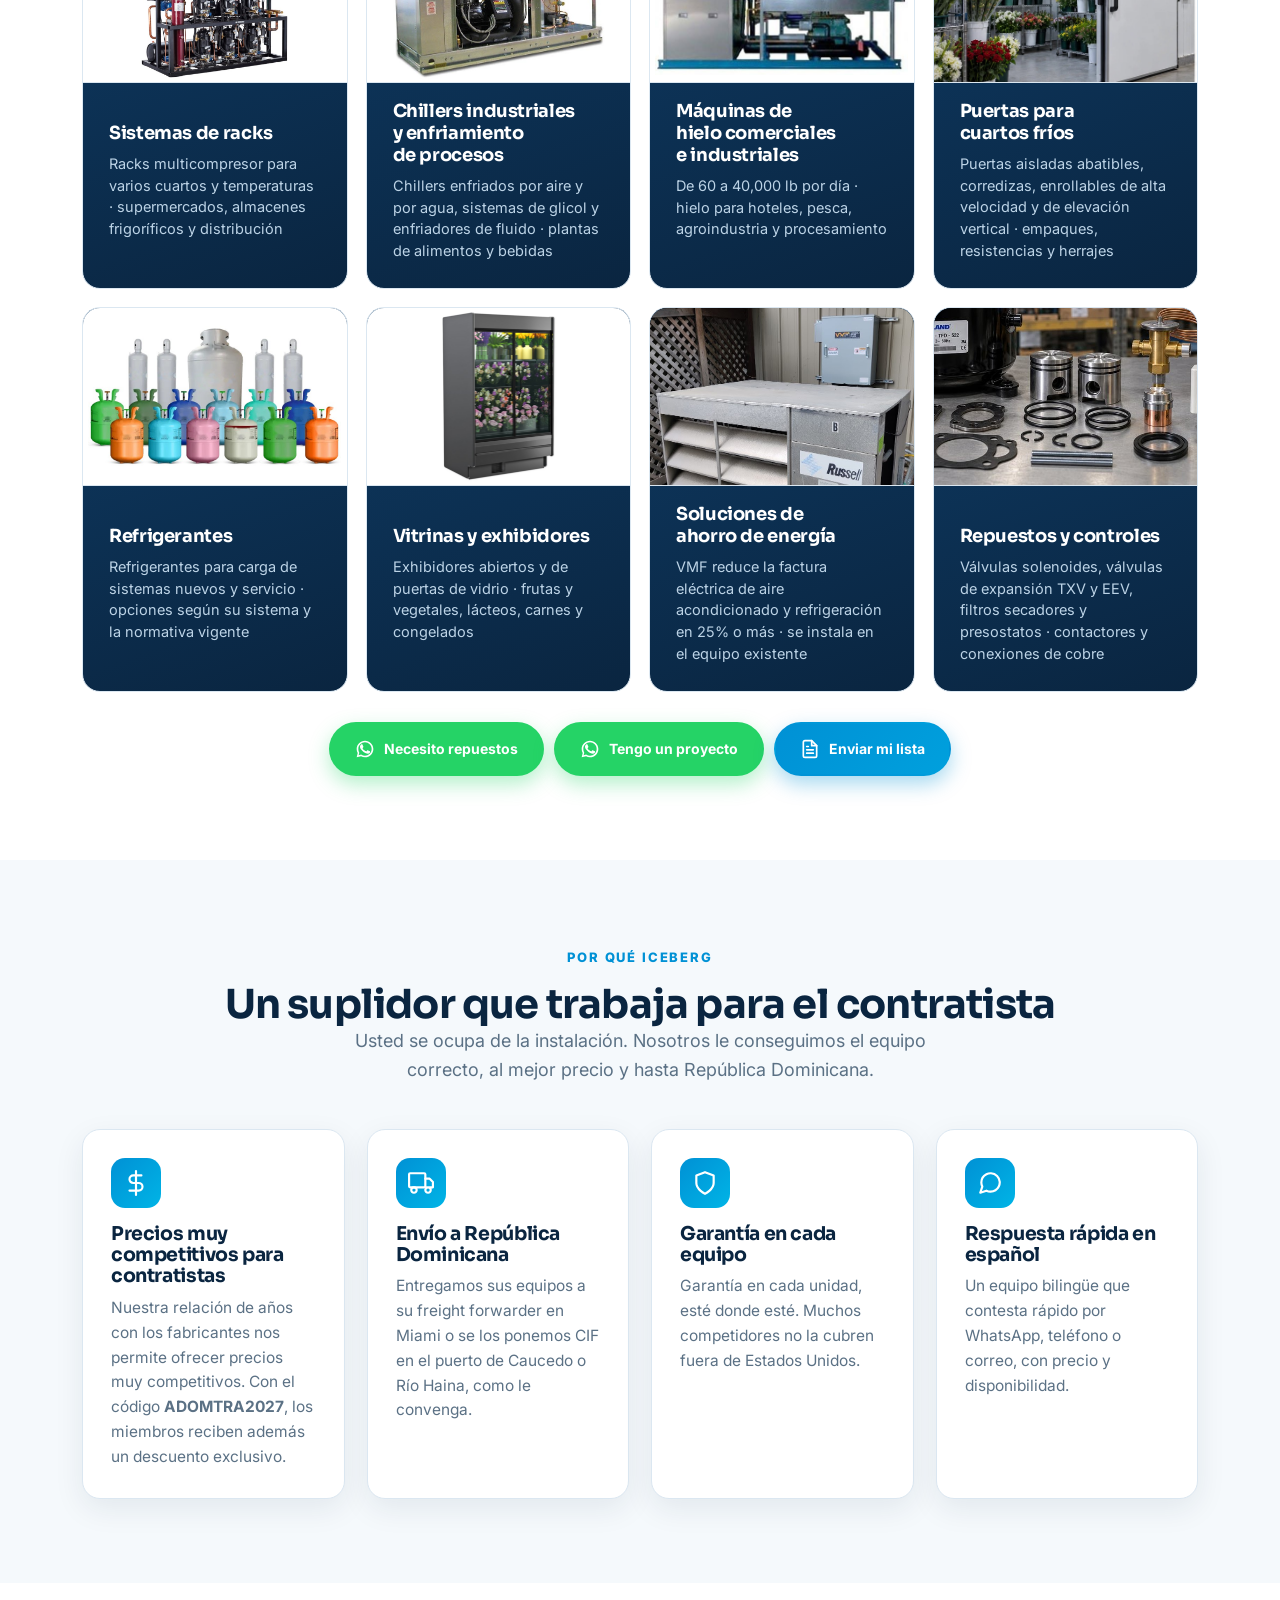
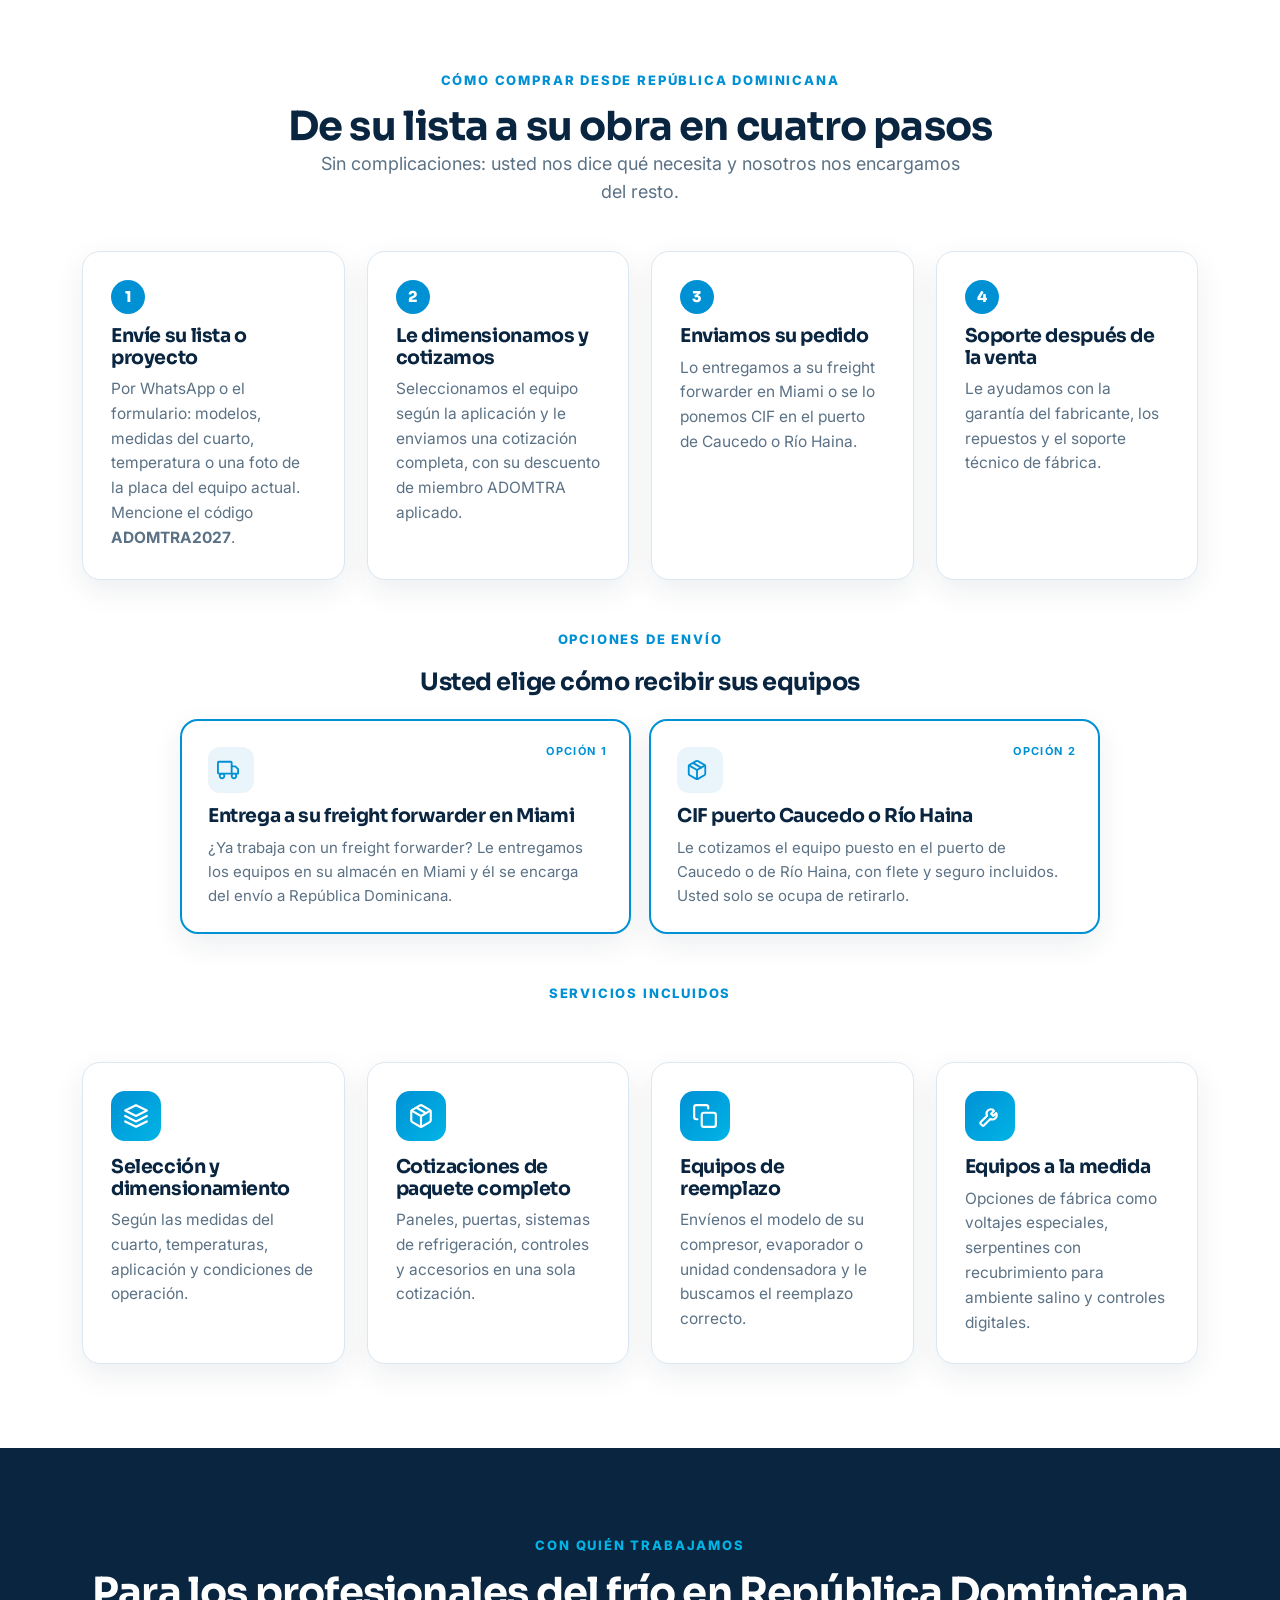
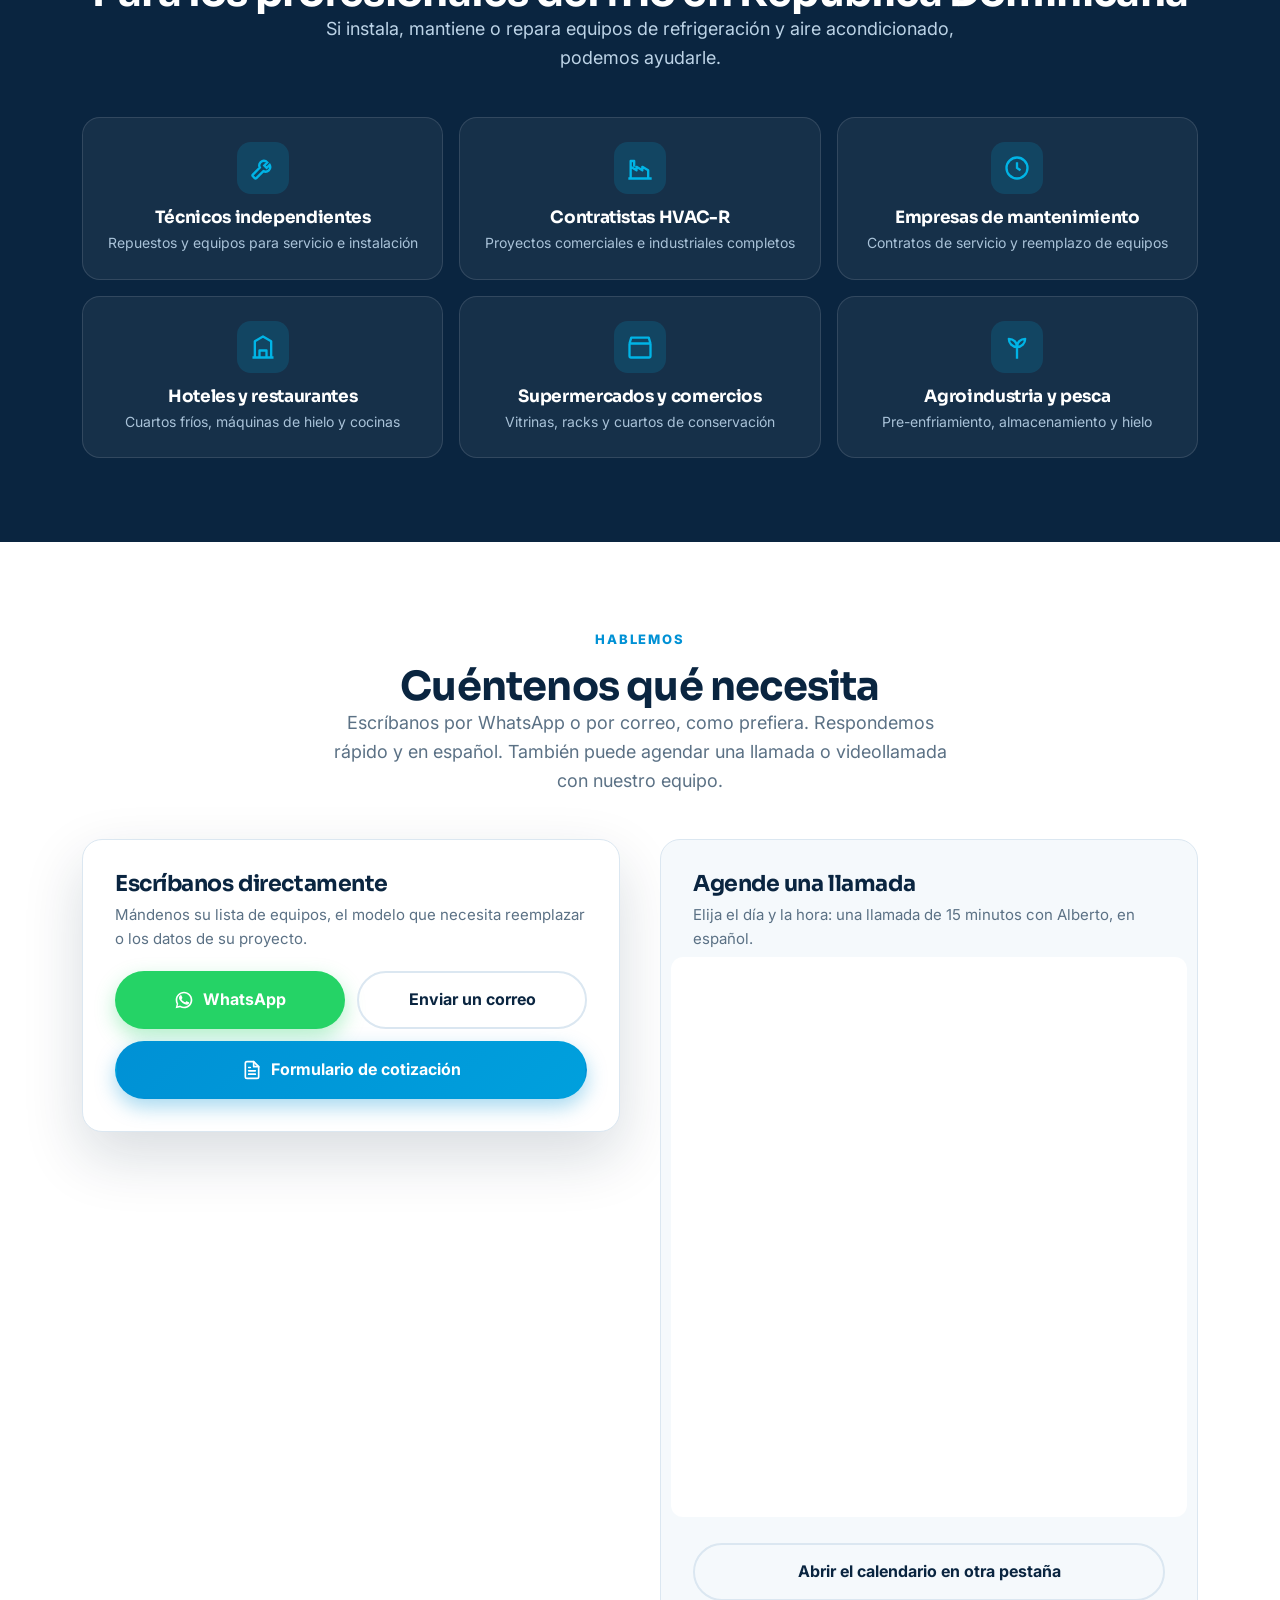
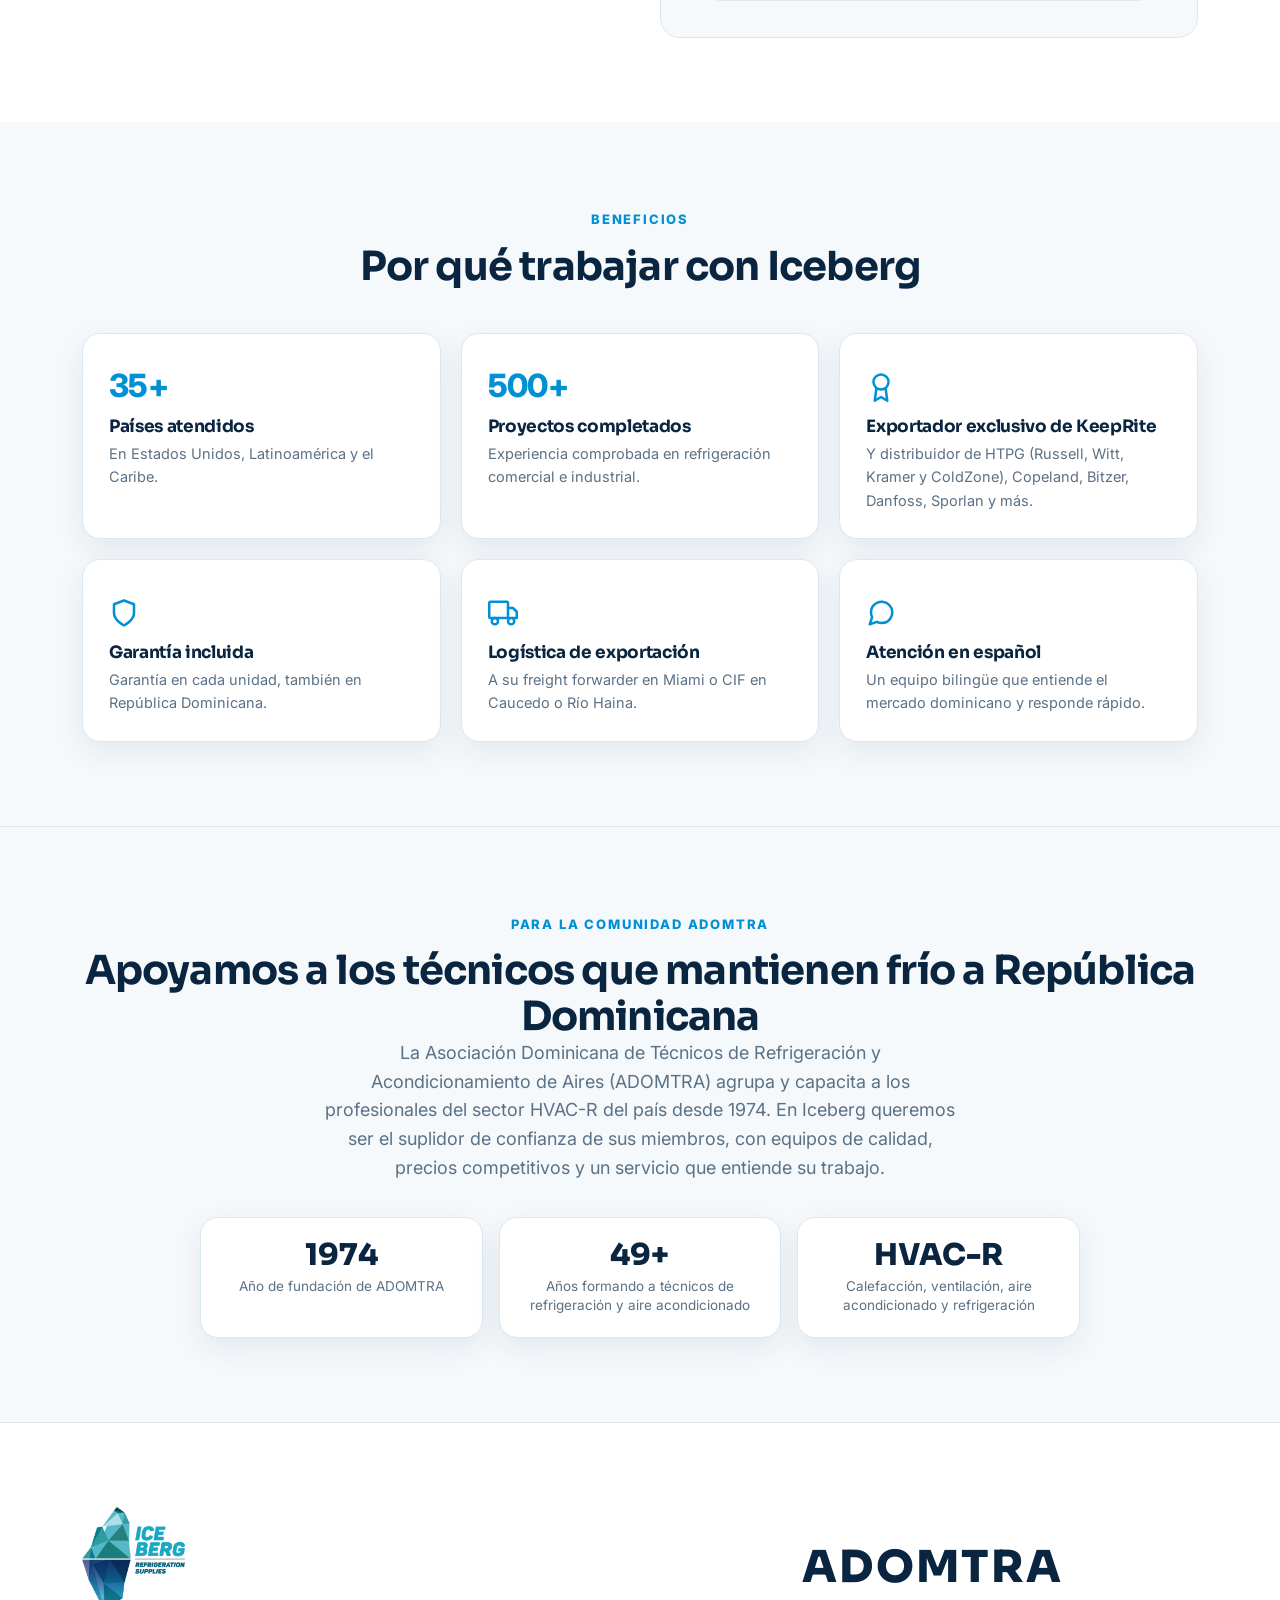
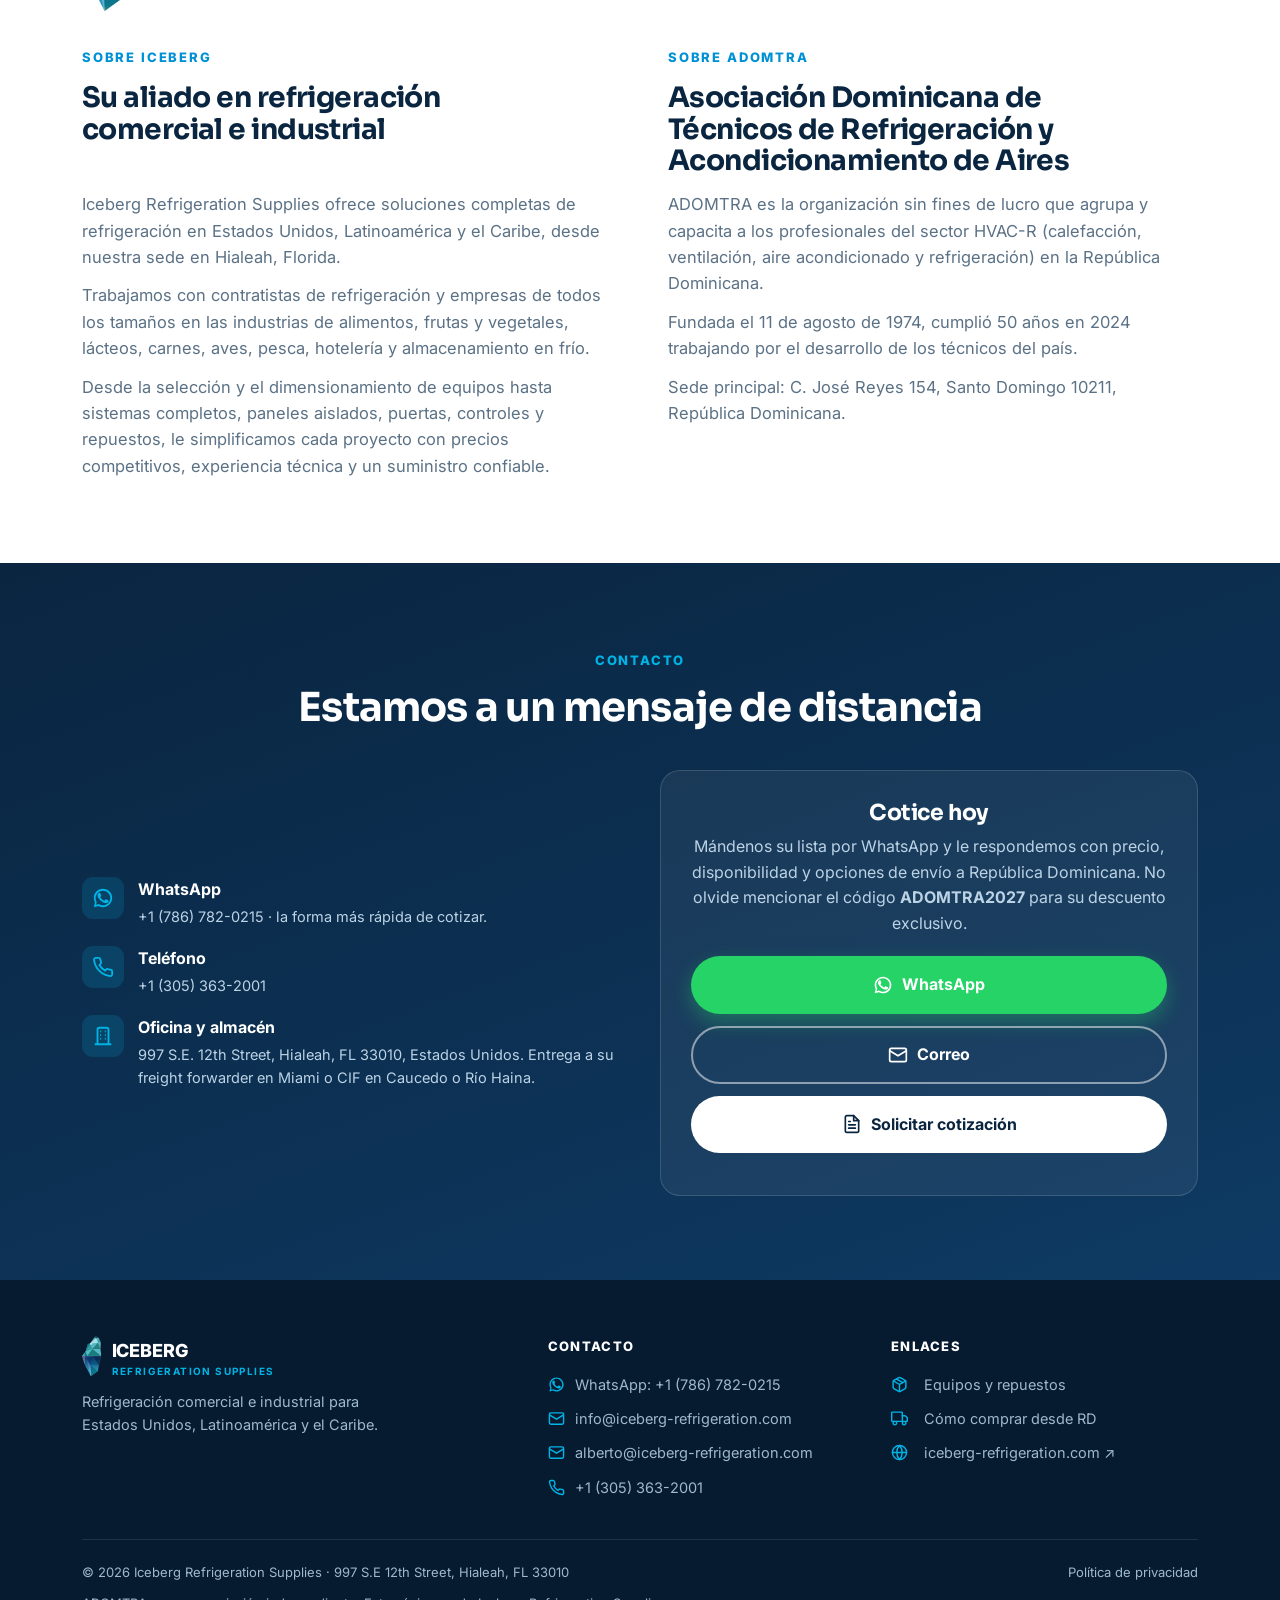
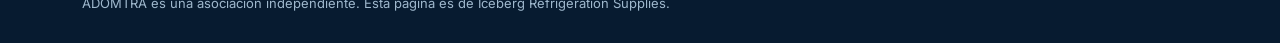
==== commit 6bc7f868: "Calendario de Cal.com embebido en Agende una llamada Co-Authored-By: Claude Opus 5.5 <noreply@anthro" ====
--- a/index.html
+++ b/index.html
@@ -328,6 +328,8 @@
   /* En pantallas tactiles pequenas el calendario no se embebe (ver el JS de
      hsEmbed), asi que las reglas que ensanchaban la tarjeta para que cupiera
      el iframe ya no hacen falta: ahi solo se ve el titulo y el boton. */
+  /* Calendario de Cal.com: el embed ajusta su alto solo */
+  .cal-inline{width:100%;min-width:0;min-height:560px;background:#fff;border-radius:12px;overflow:hidden}
   .cal-fallback{padding:26px 22px}
   .cal-fallback .btn{width:100%;justify-content:center}
 
@@ -1191,6 +1193,8 @@
           <h3>Agende una llamada</h3>
           <p id="calSub">Elija un horario disponible con nuestro equipo.</p>
         </div>
+        <!-- Calendario de Cal.com (calcom.calLink en config.js) -->
+        <div class="cal-inline" id="calInline" style="display:none"></div>
         <!-- Calendario de HubSpot Meetings (hubspot.meetingUrl en config.js) -->
         <div class="meetings-iframe-container" id="hsEmbed" data-src=""></div>
         <div class="cal-fallback" id="calFallback">
@@ -1429,7 +1433,7 @@
 </a>
 
 <!-- Sube el ?v= de config.js cada vez que lo edites para que el navegador no use una copia vieja. -->
-<script src="/config.js?v=20261104d"></script>
+<script src="/config.js?v=20261104e"></script>
 <script>
 /* ==========================================================================
    Toda la configuración editable vive en config.js (window.ICEBERG_CONFIG).
@@ -1476,7 +1480,34 @@
 const ES_TACTIL = window.matchMedia("(pointer:coarse)").matches;
 const ES_TACTIL_PEQUENA = ES_TACTIL &&
   window.matchMedia("(max-width:700px), (max-height:820px)").matches;
+/* ---------- Calendario de Cal.com (calcom.calLink en config.js) ----------
+   Tiene prioridad sobre HubSpot. Se embebe en la tarjeta "Agende una llamada";
+   el botón de abajo abre la misma página de Cal.com en otra pestaña. */
+const CAL_LINK = ((CFG.calcom||{}).calLink || "").replace(/^https?:\/\/(app\.)?cal\.com\//,"").replace(/^\/+|\/+$/g,"");
+const CAL_URL = CAL_LINK ? "https://cal.com/" + CAL_LINK : "";
+const CAL_OK = /^[\w.-]+\/[\w.-]+$/.test(CAL_LINK);
+if(CAL_OK){
+  const hs=document.getElementById("hsEmbed"); if(hs) hs.style.display="none";
+  const box=document.getElementById("calInline");
+  const cal=document.getElementById("calBtn");
+  const sub=document.getElementById("calSub");
+  if(sub) sub.textContent="Elija el día y la hora: una llamada de 15 minutos con Alberto, en español.";
+  if(cal){ cal.href=CAL_URL; cal.className="btn btn-ghost"; cal.textContent="Abrir el calendario en otra pestaña"; }
+  if(box){
+    box.style.display="";
+    (function (C, A, L) { let p = function (a, ar) { a.q.push(ar); }; let d = C.document; C.Cal = C.Cal || function () { let cal = C.Cal; let ar = arguments; if (!cal.loaded) { cal.ns = {}; cal.q = cal.q || []; d.head.appendChild(d.createElement("script")).src = A; cal.loaded = true; } if (ar[0] === L) { const api = function () { p(api, arguments); }; const namespace = ar[1]; api.q = api.q || []; if(typeof namespace === "string"){cal.ns[namespace] = cal.ns[namespace] || api;p(cal.ns[namespace], ar);p(cal, ["initNamespace", namespace]);} else p(cal, ar); return;} p(cal, ar); }; })(window, "https://app.cal.com/embed/embed.js", "init");
+    Cal("init", "adomtra", {origin:"https://app.cal.com"});
+    Cal.ns.adomtra("inline", { elementOrSelector:"#calInline", calLink: CAL_LINK,
+      config: { layout:"month_view", theme:"light" } });
+    Cal.ns.adomtra("ui", { theme:"light", layout:"month_view", hideEventTypeDetails:false,
+      cssVarsPerTheme:{ light:{ "cal-brand":"#0091d5" } } });
+    // Una reserva confirmada cuenta como conversión "Contacto" de Google Ads.
+    Cal.ns.adomtra("on", { action:"bookingSuccessful", callback: function(){ trackContact(); } });
+  }
+}
+
 (function(){
+  if(CAL_OK) return;
   const embed=document.getElementById("hsEmbed");
   const fallback=document.getElementById("calFallback");
   const cal=document.getElementById("calBtn");
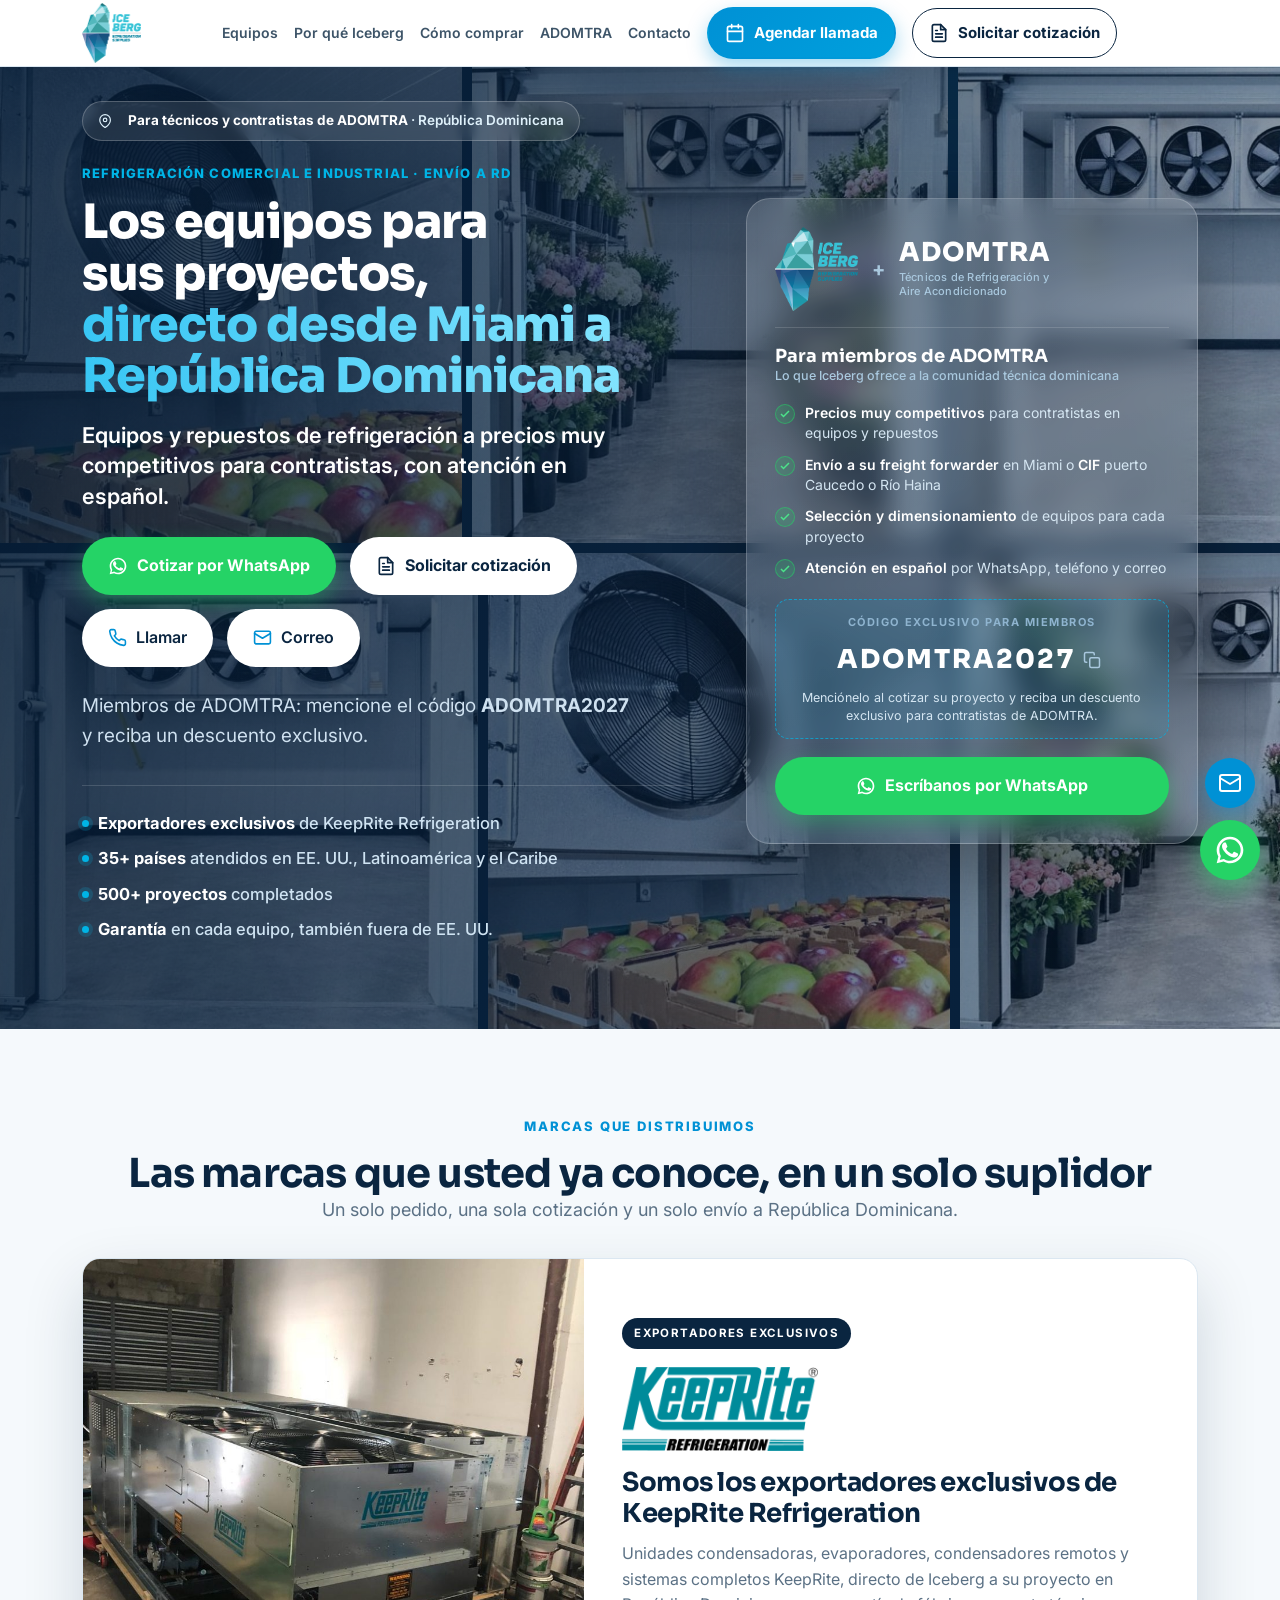
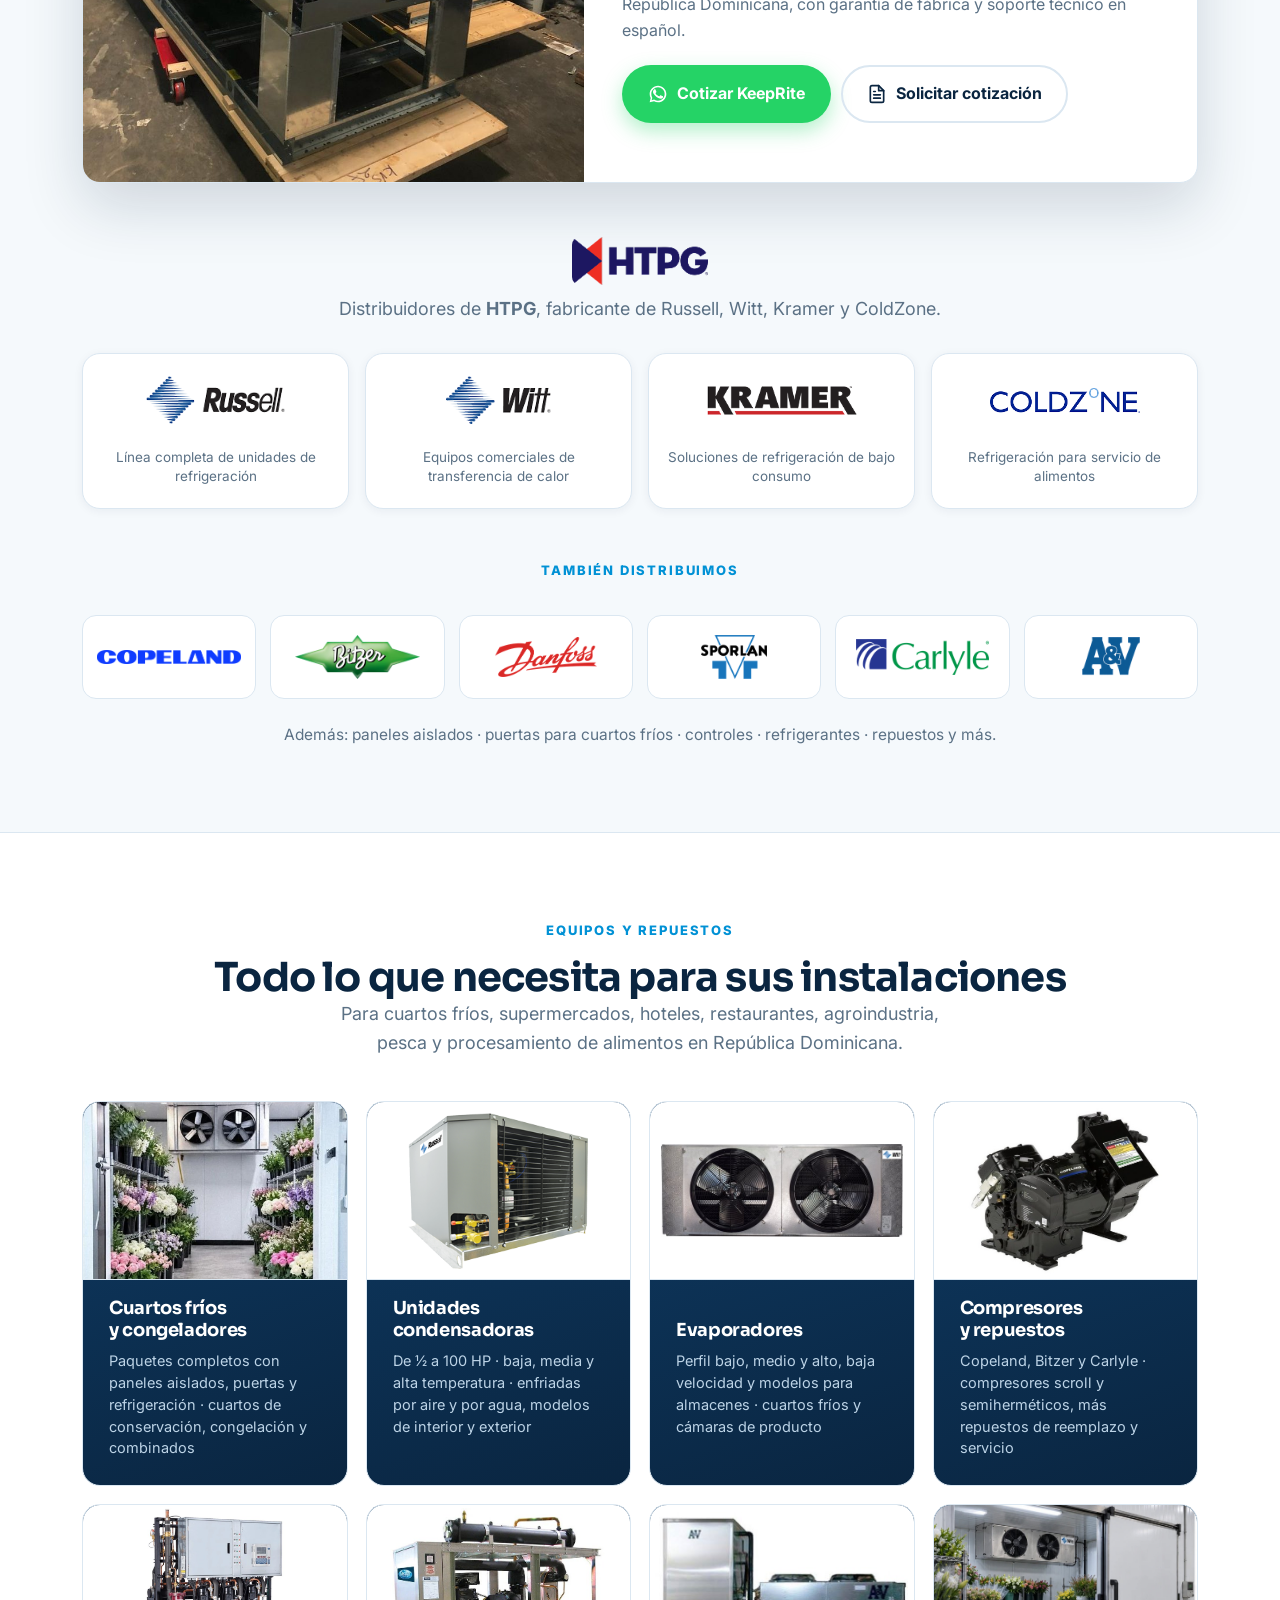
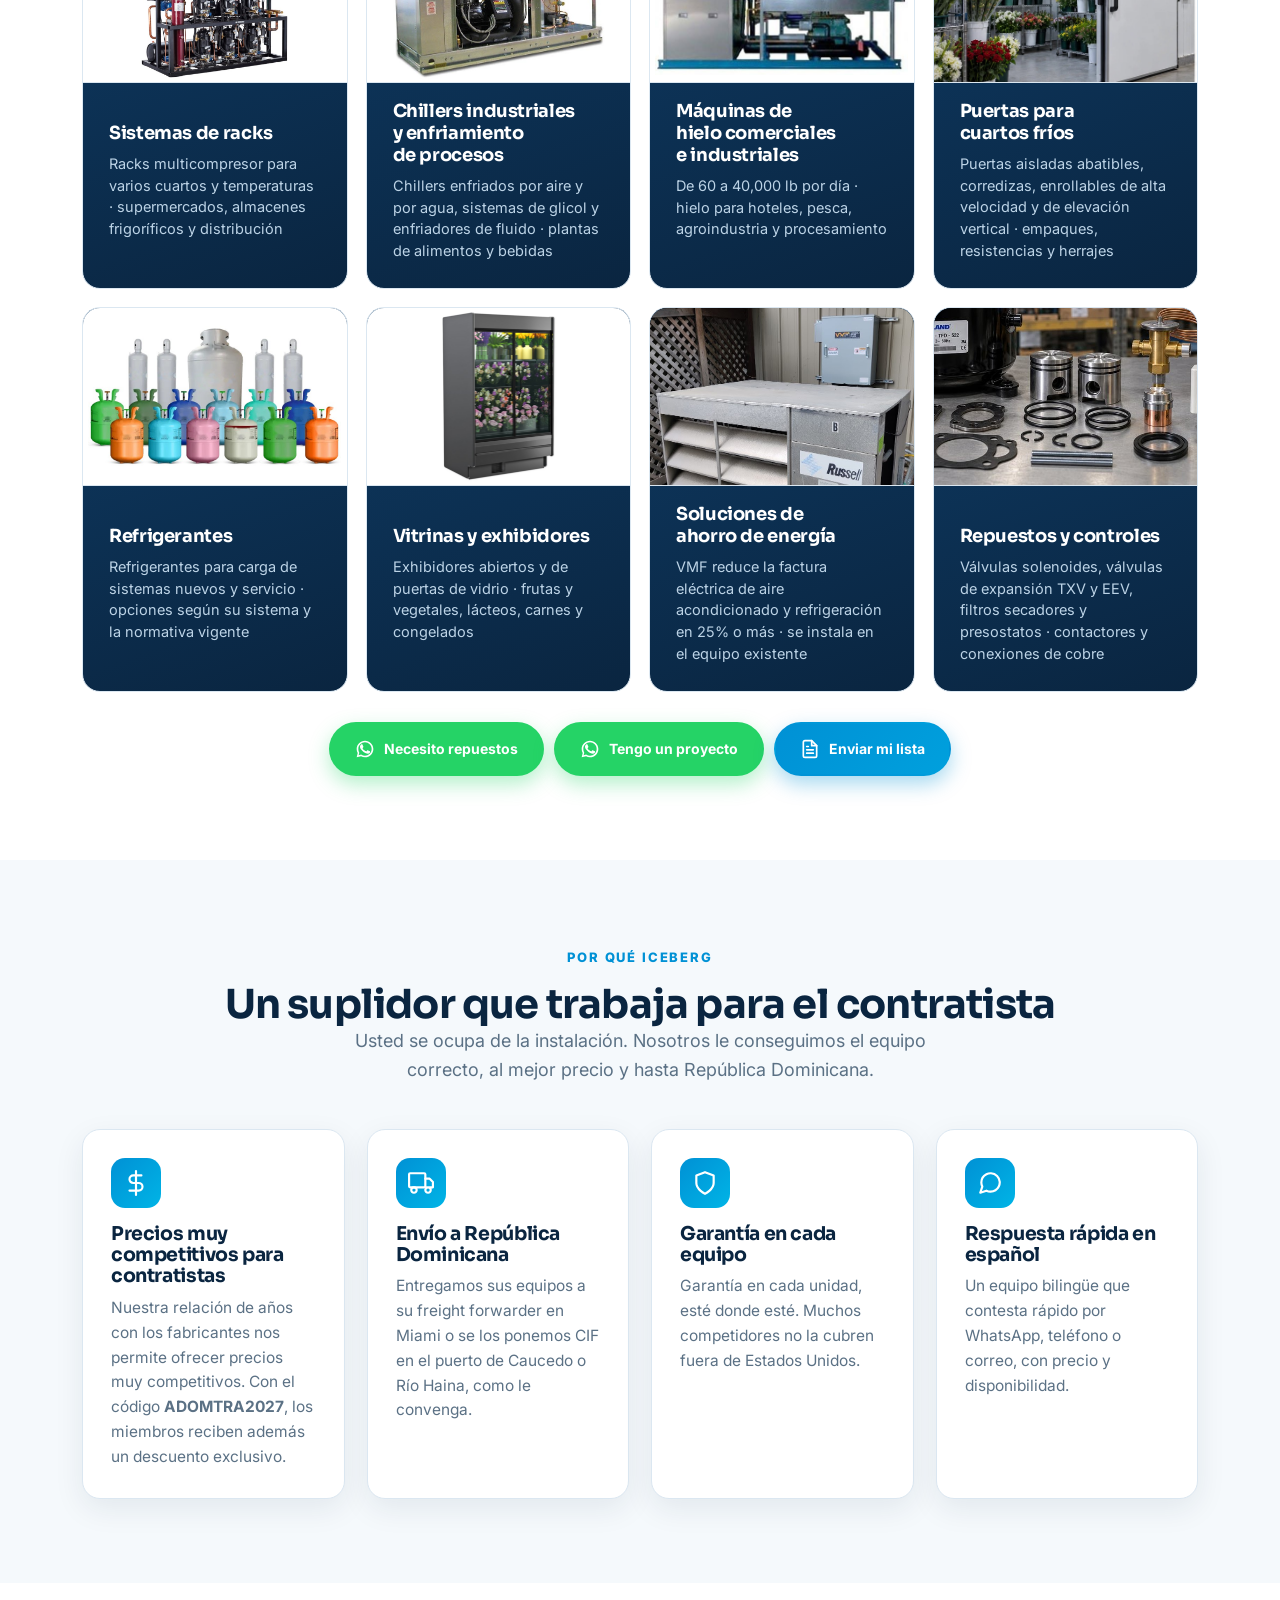
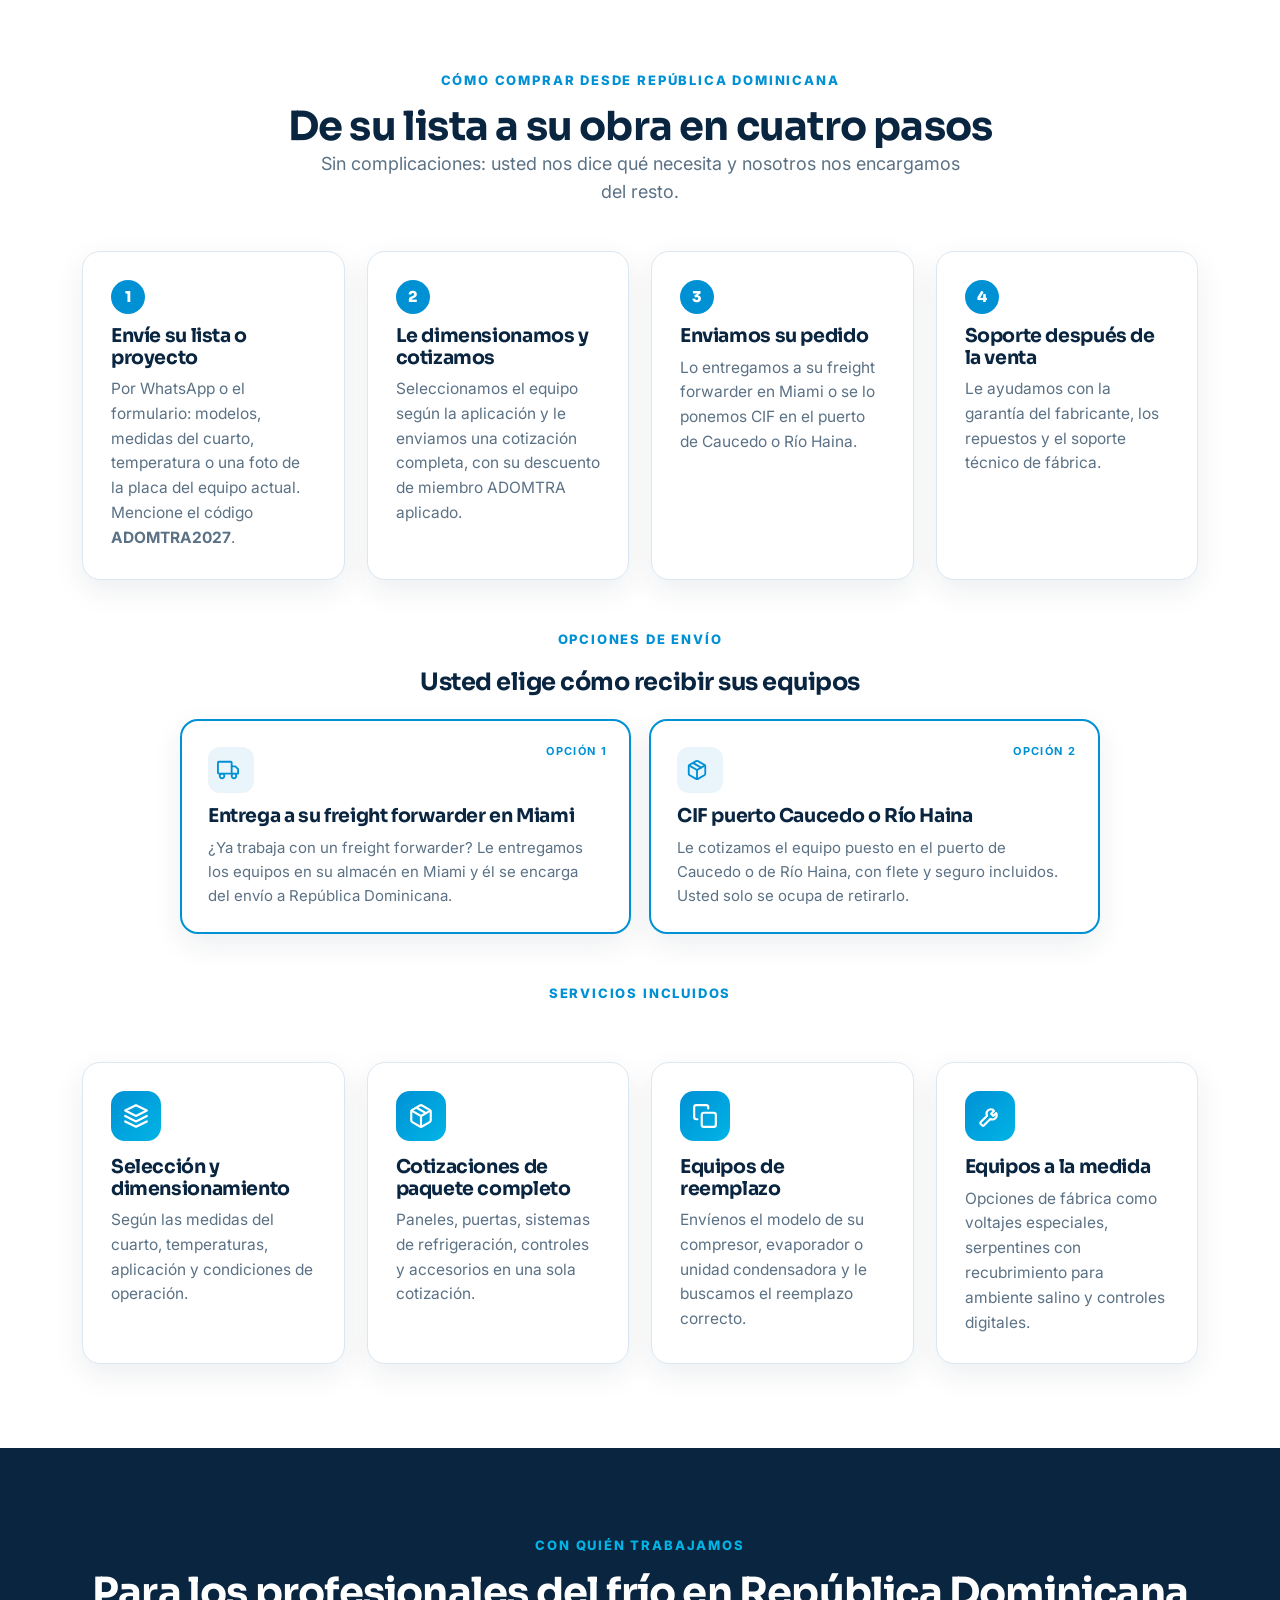
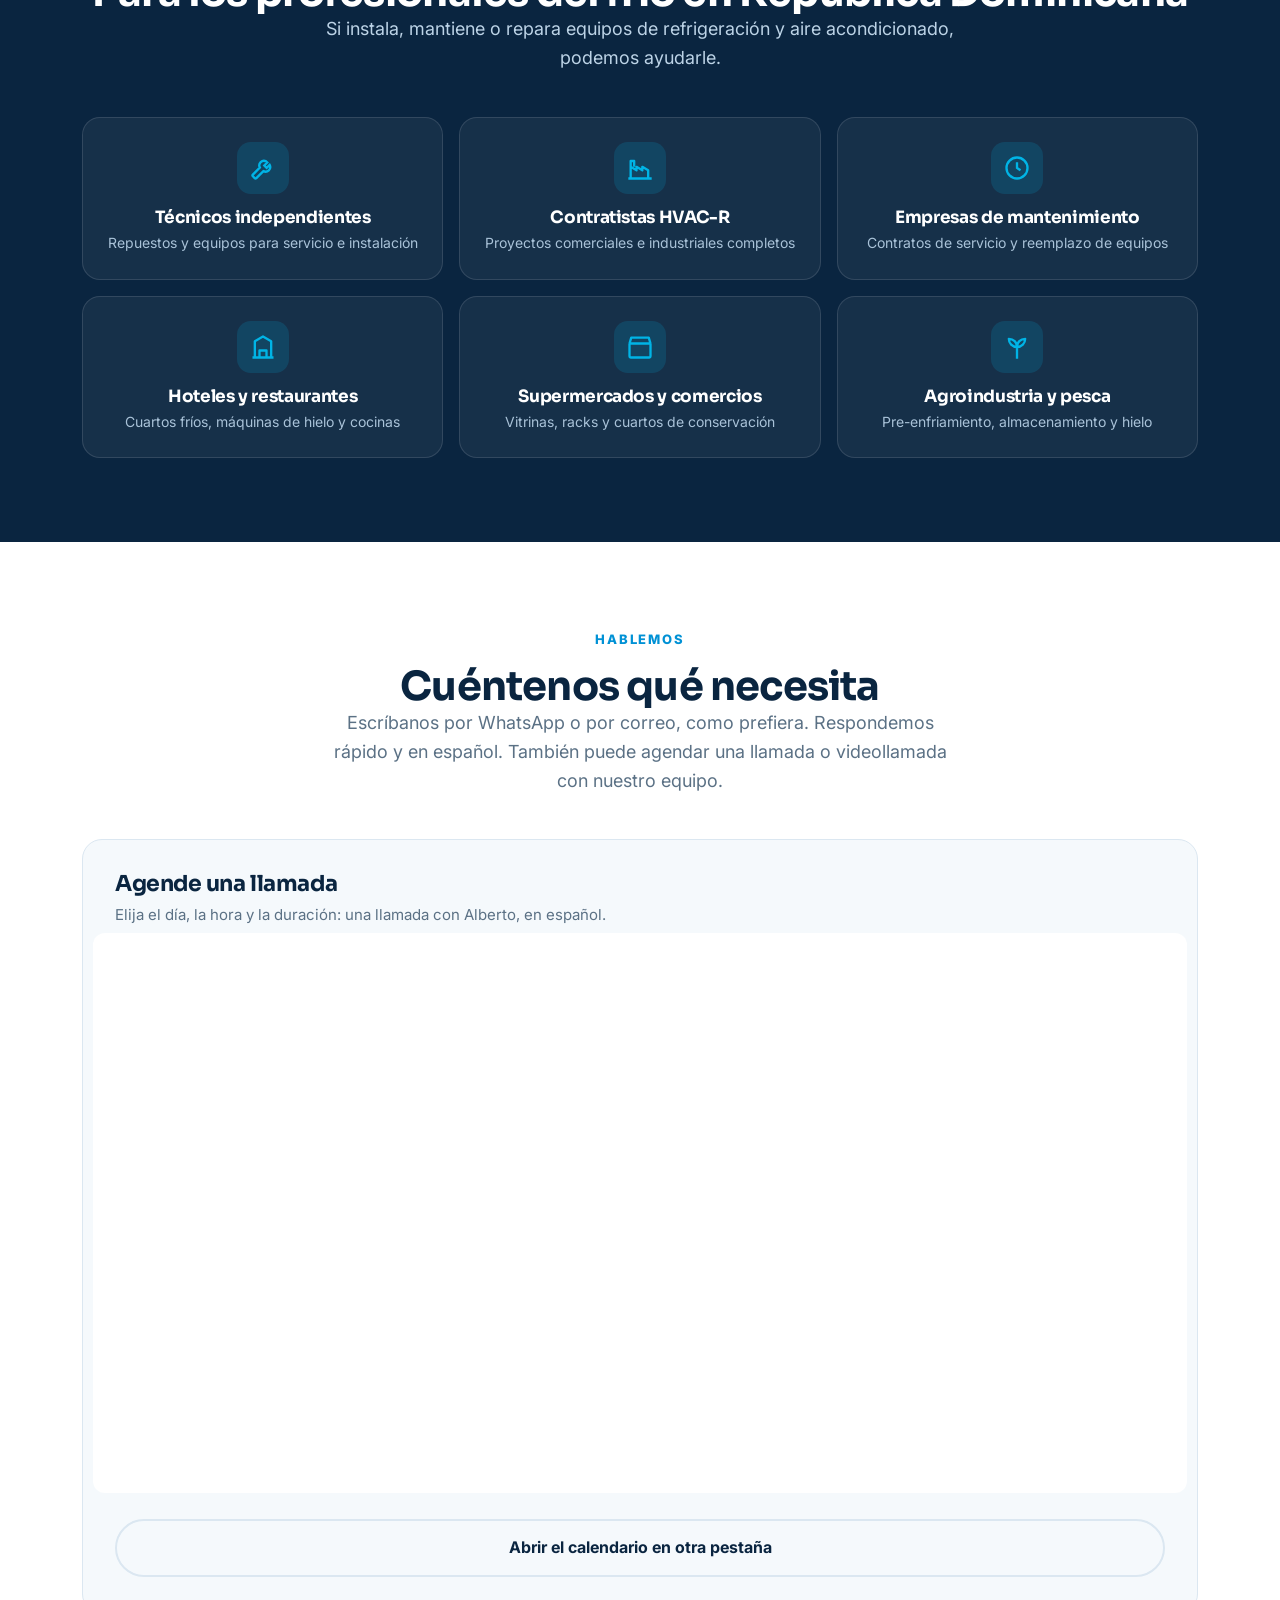
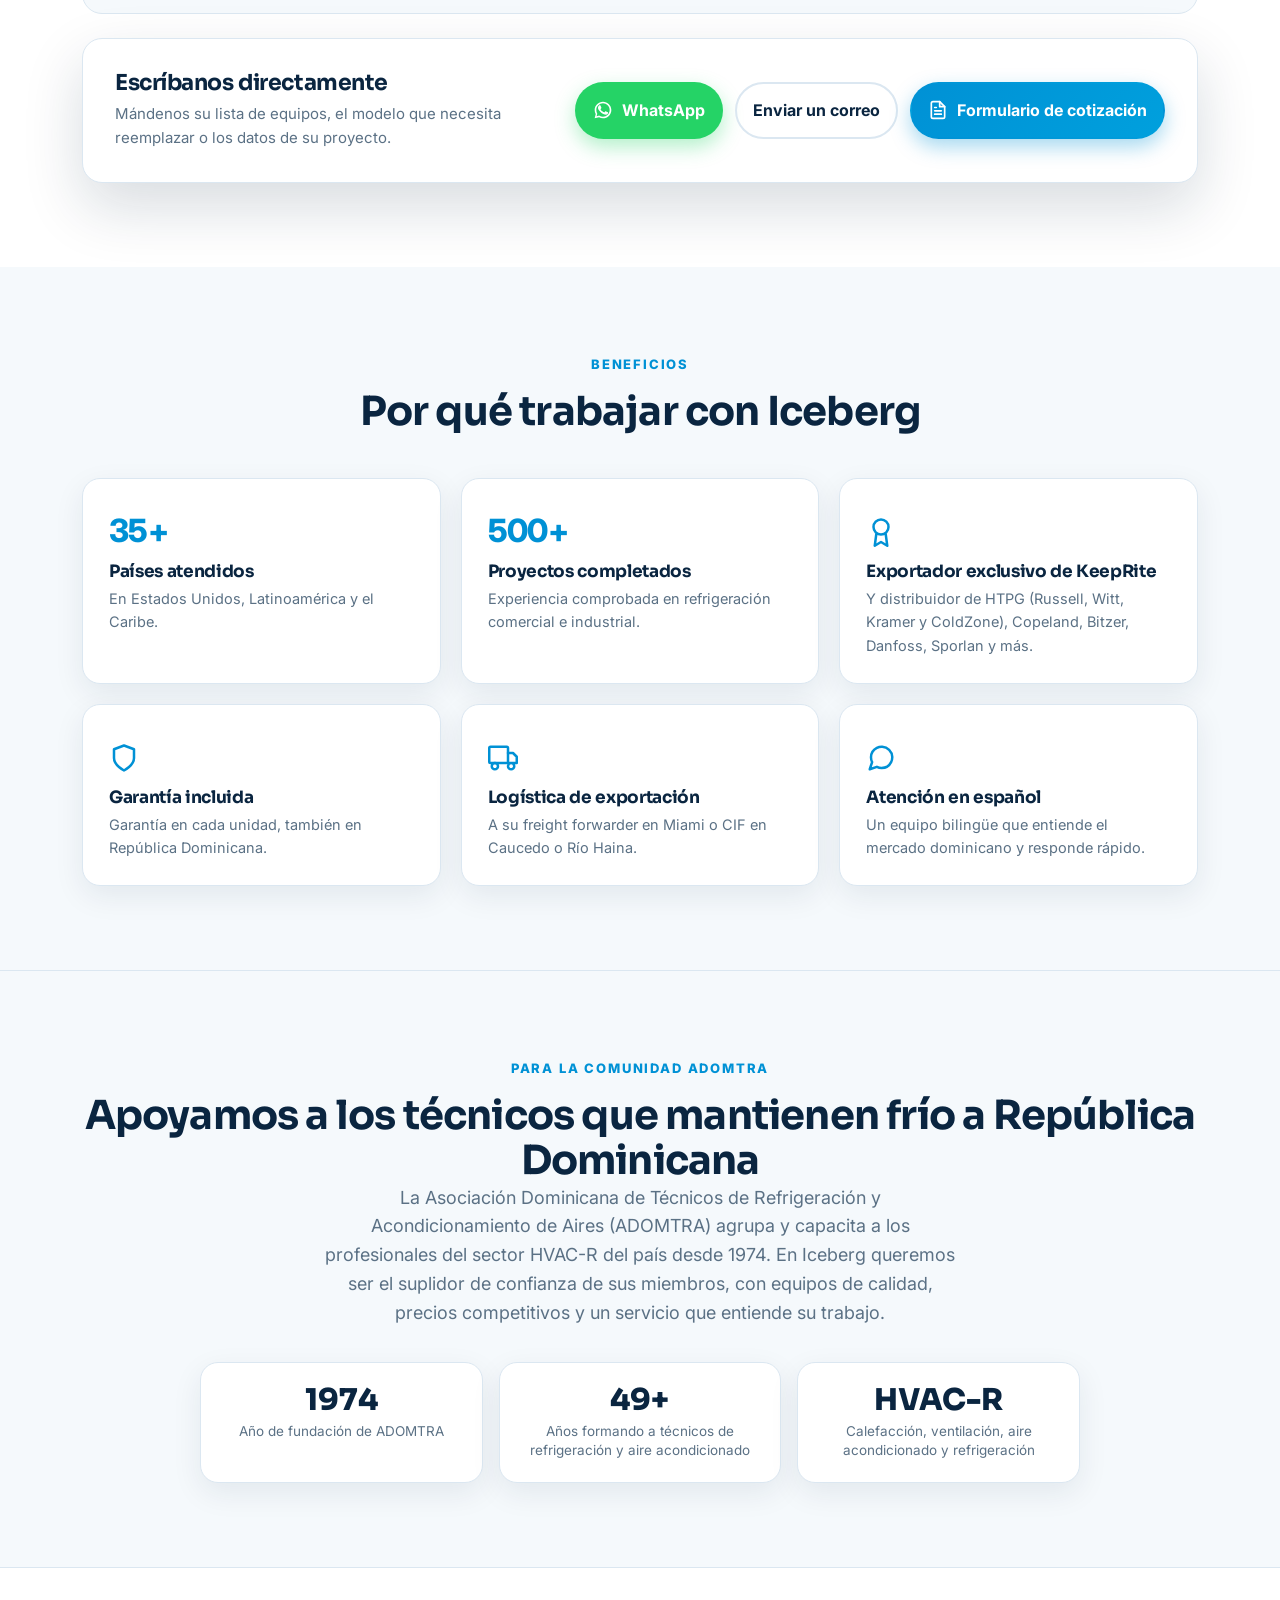
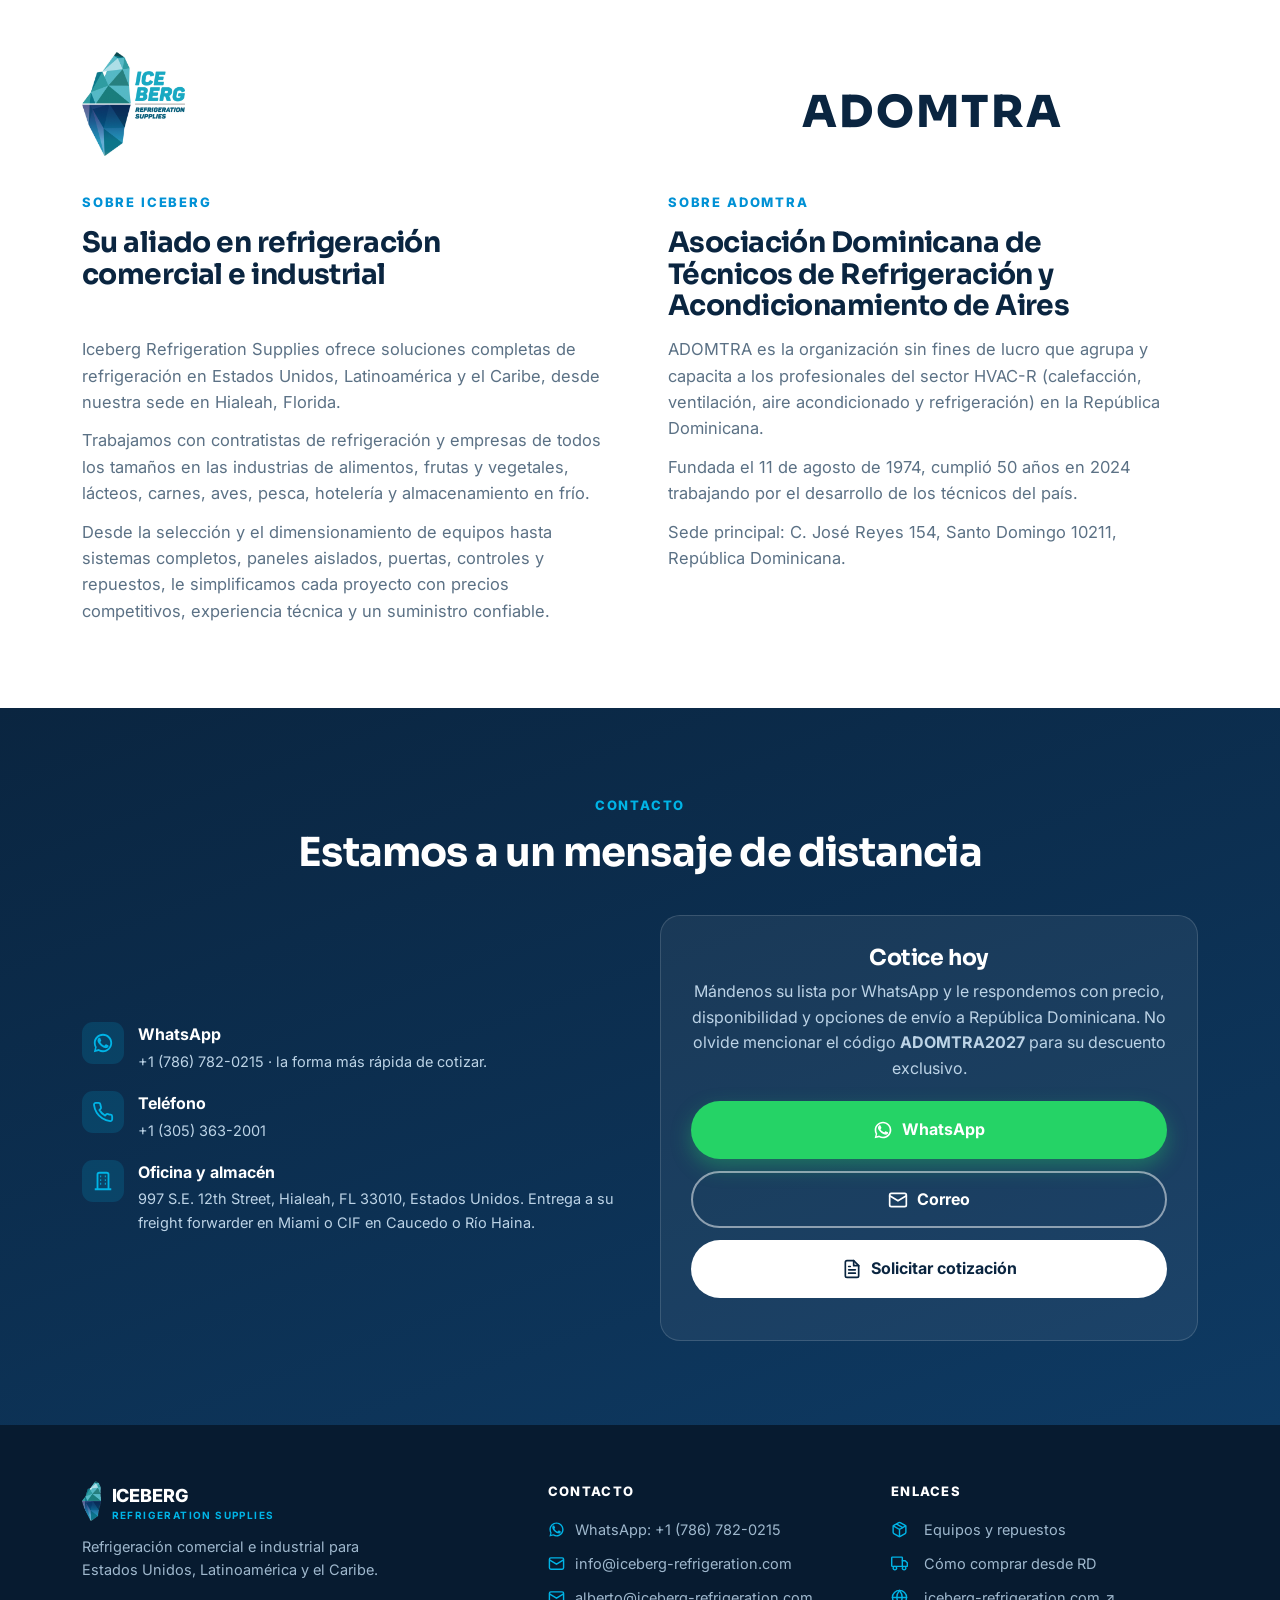
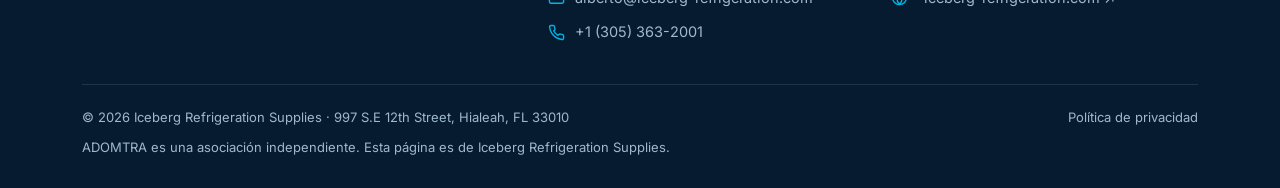
==== commit b8c097be: "Calendario a todo el ancho (horarios a la derecha) y nuevo enlace de Cal.com Co-Authored-By: Claude " ====
--- a/index.html
+++ b/index.html
@@ -330,6 +330,19 @@
      el iframe ya no hacen falta: ahi solo se ve el titulo y el boton. */
   /* Calendario de Cal.com: el embed ajusta su alto solo */
   .cal-inline{width:100%;min-width:0;min-height:560px;background:#fff;border-radius:12px;overflow:hidden}
+  /* Con Cal.com el calendario ocupa todo el ancho (y va primero) para que los
+     horarios se muestren a la derecha del mes; la tarjeta de contacto va debajo. */
+  .meet-grid.has-cal{grid-template-columns:1fr;gap:24px}
+  .meet-grid.has-cal #calendario{order:-1}
+  .meet-grid.has-cal .card{display:flex;flex-wrap:wrap;align-items:center;gap:8px 32px}
+  .meet-grid.has-cal .card > div:first-child{flex:1 1 320px}
+  .meet-grid.has-cal .card .muted{margin-bottom:0}
+  .meet-grid.has-cal .card .form-actions{flex:0 1 auto;margin-top:0;justify-content:flex-end}
+  .meet-grid.has-cal .card .form-actions .btn{flex:0 0 auto;min-width:0}
+  @media (max-width:900px){
+    .meet-grid.has-cal .card .form-actions{flex:1 1 100%;justify-content:stretch}
+    .meet-grid.has-cal .card .form-actions .btn{flex:1 1 170px}
+  }
   .cal-fallback{padding:26px 22px}
   .cal-fallback .btn{width:100%;justify-content:center}
 
@@ -1177,8 +1190,10 @@
     </div>
     <div class="meet-grid">
       <div class="card">
-        <h3>Escríbanos directamente</h3>
-        <p class="muted">Mándenos su lista de equipos, el modelo que necesita reemplazar o los datos de su proyecto.</p>
+        <div>
+          <h3>Escríbanos directamente</h3>
+          <p class="muted">Mándenos su lista de equipos, el modelo que necesita reemplazar o los datos de su proyecto.</p>
+        </div>
         <div class="form-actions">
           <a class="btn btn-wa" id="fbWa" target="_blank" rel="noopener">
             <svg viewBox="0 0 24 24"><use href="#i-wa"/></svg>
@@ -1433,7 +1448,7 @@
 </a>
 
 <!-- Sube el ?v= de config.js cada vez que lo edites para que el navegador no use una copia vieja. -->
-<script src="/config.js?v=20261104e"></script>
+<script src="/config.js?v=20261104f"></script>
 <script>
 /* ==========================================================================
    Toda la configuración editable vive en config.js (window.ICEBERG_CONFIG).
@@ -1491,8 +1506,9 @@
   const box=document.getElementById("calInline");
   const cal=document.getElementById("calBtn");
   const sub=document.getElementById("calSub");
-  if(sub) sub.textContent="Elija el día y la hora: una llamada de 15 minutos con Alberto, en español.";
+  if(sub) sub.textContent="Elija el día, la hora y la duración: una llamada con Alberto, en español.";
   if(cal){ cal.href=CAL_URL; cal.className="btn btn-ghost"; cal.textContent="Abrir el calendario en otra pestaña"; }
+  const grid=document.querySelector("#reunion .meet-grid"); if(grid) grid.classList.add("has-cal");
   if(box){
     box.style.display="";
     (function (C, A, L) { let p = function (a, ar) { a.q.push(ar); }; let d = C.document; C.Cal = C.Cal || function () { let cal = C.Cal; let ar = arguments; if (!cal.loaded) { cal.ns = {}; cal.q = cal.q || []; d.head.appendChild(d.createElement("script")).src = A; cal.loaded = true; } if (ar[0] === L) { const api = function () { p(api, arguments); }; const namespace = ar[1]; api.q = api.q || []; if(typeof namespace === "string"){cal.ns[namespace] = cal.ns[namespace] || api;p(cal.ns[namespace], ar);p(cal, ["initNamespace", namespace]);} else p(cal, ar); return;} p(cal, ar); }; })(window, "https://app.cal.com/embed/embed.js", "init");
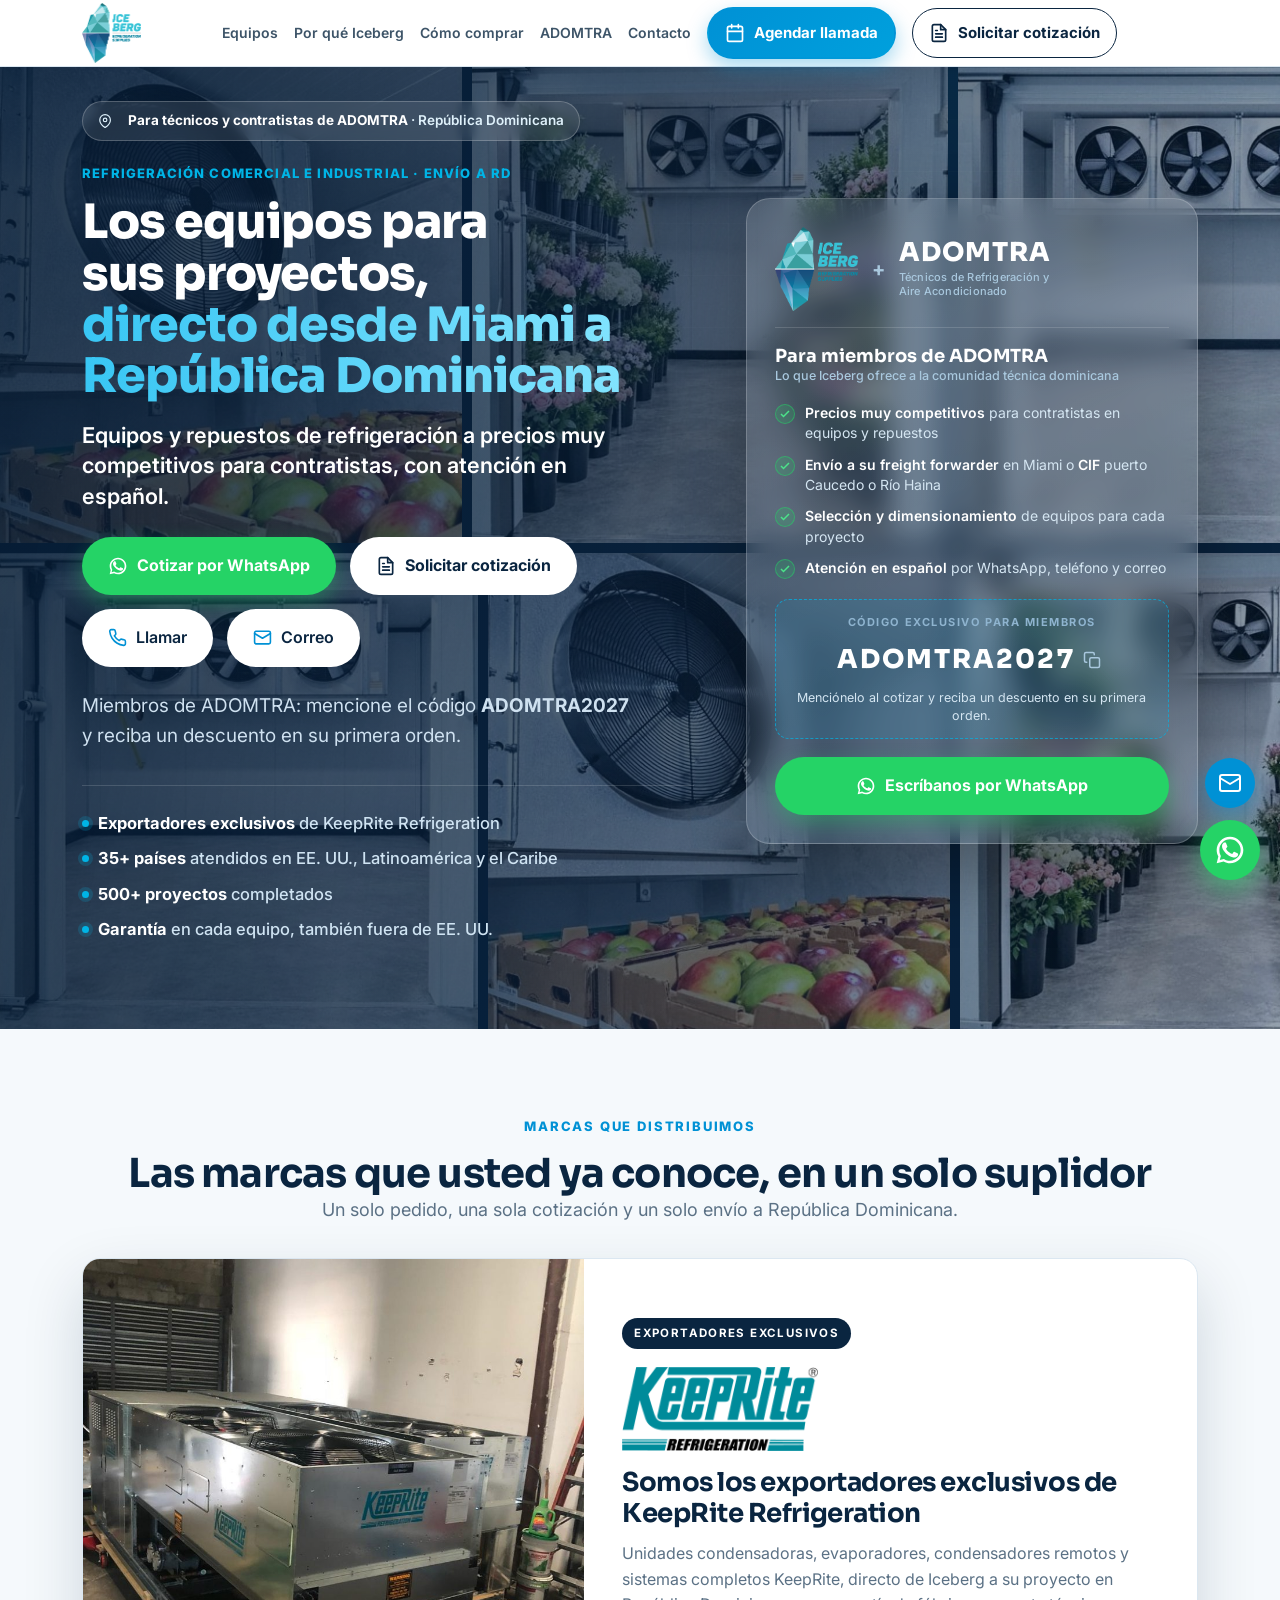
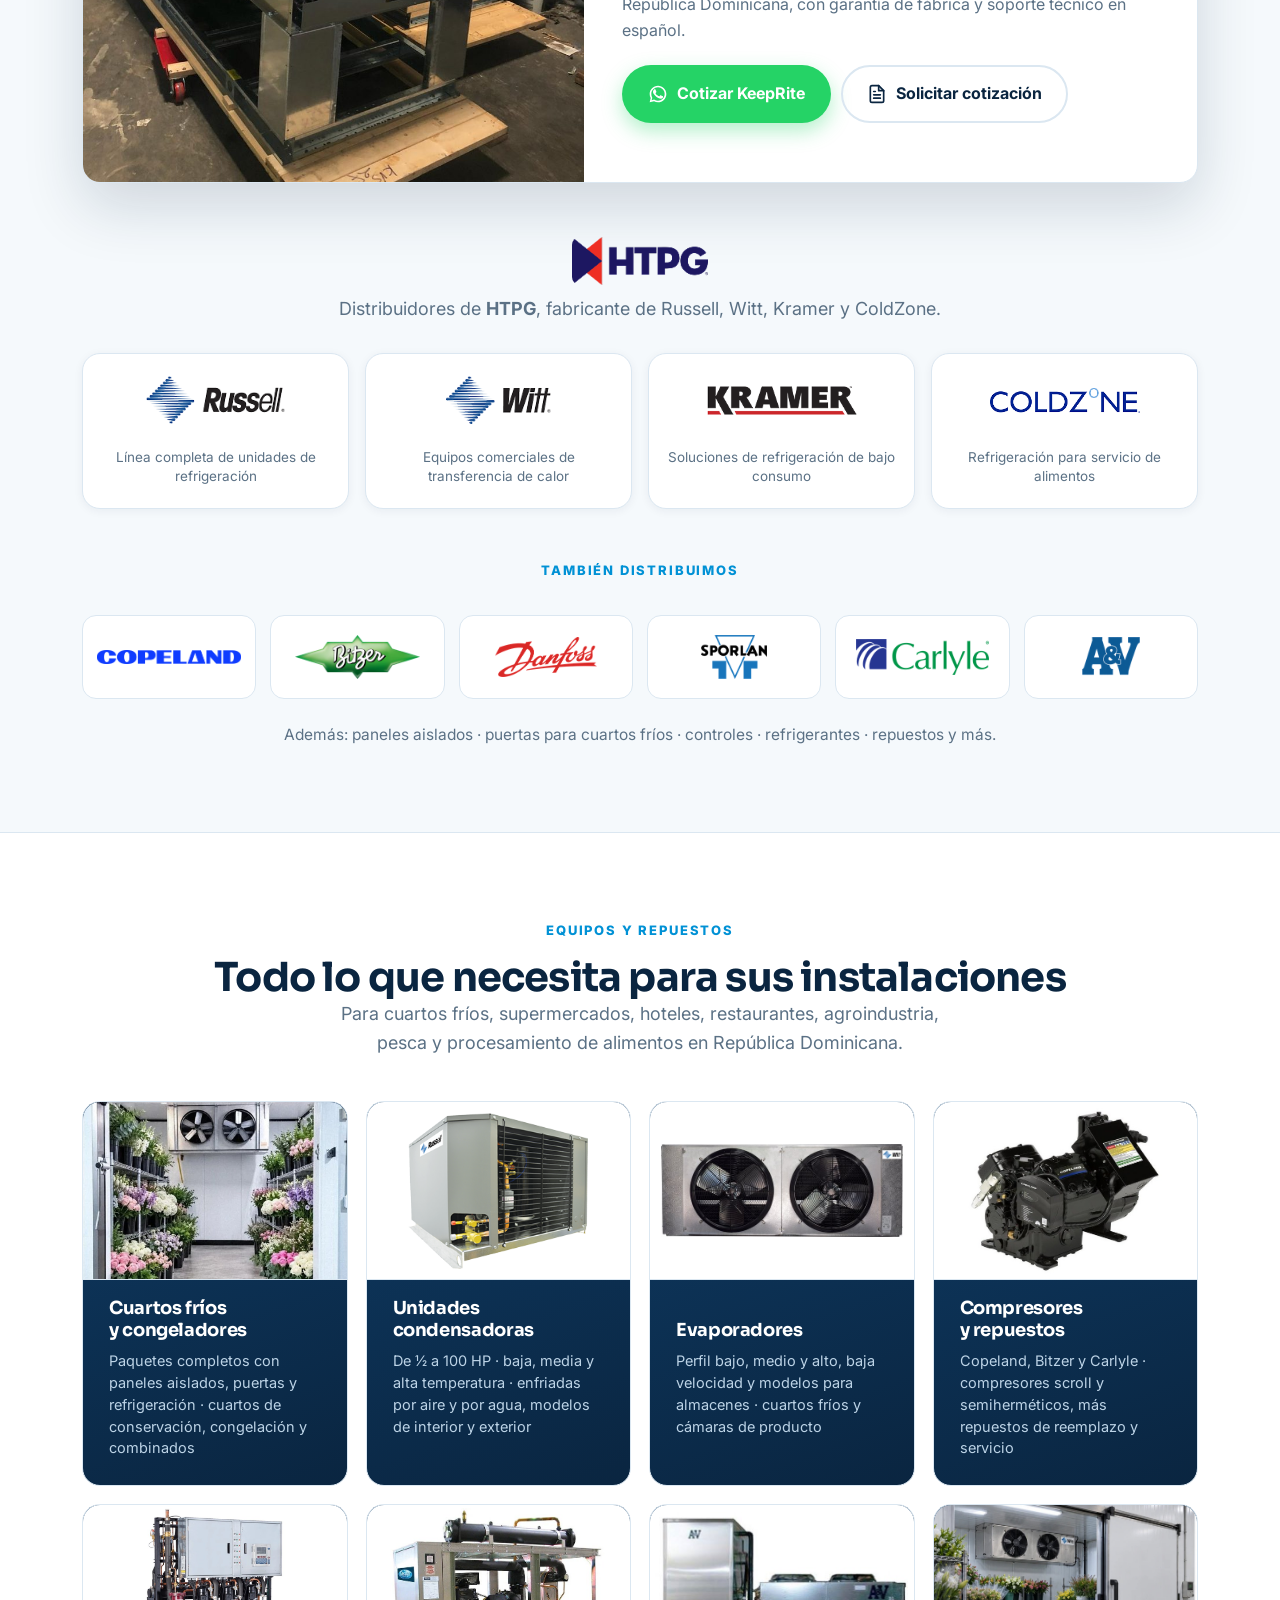
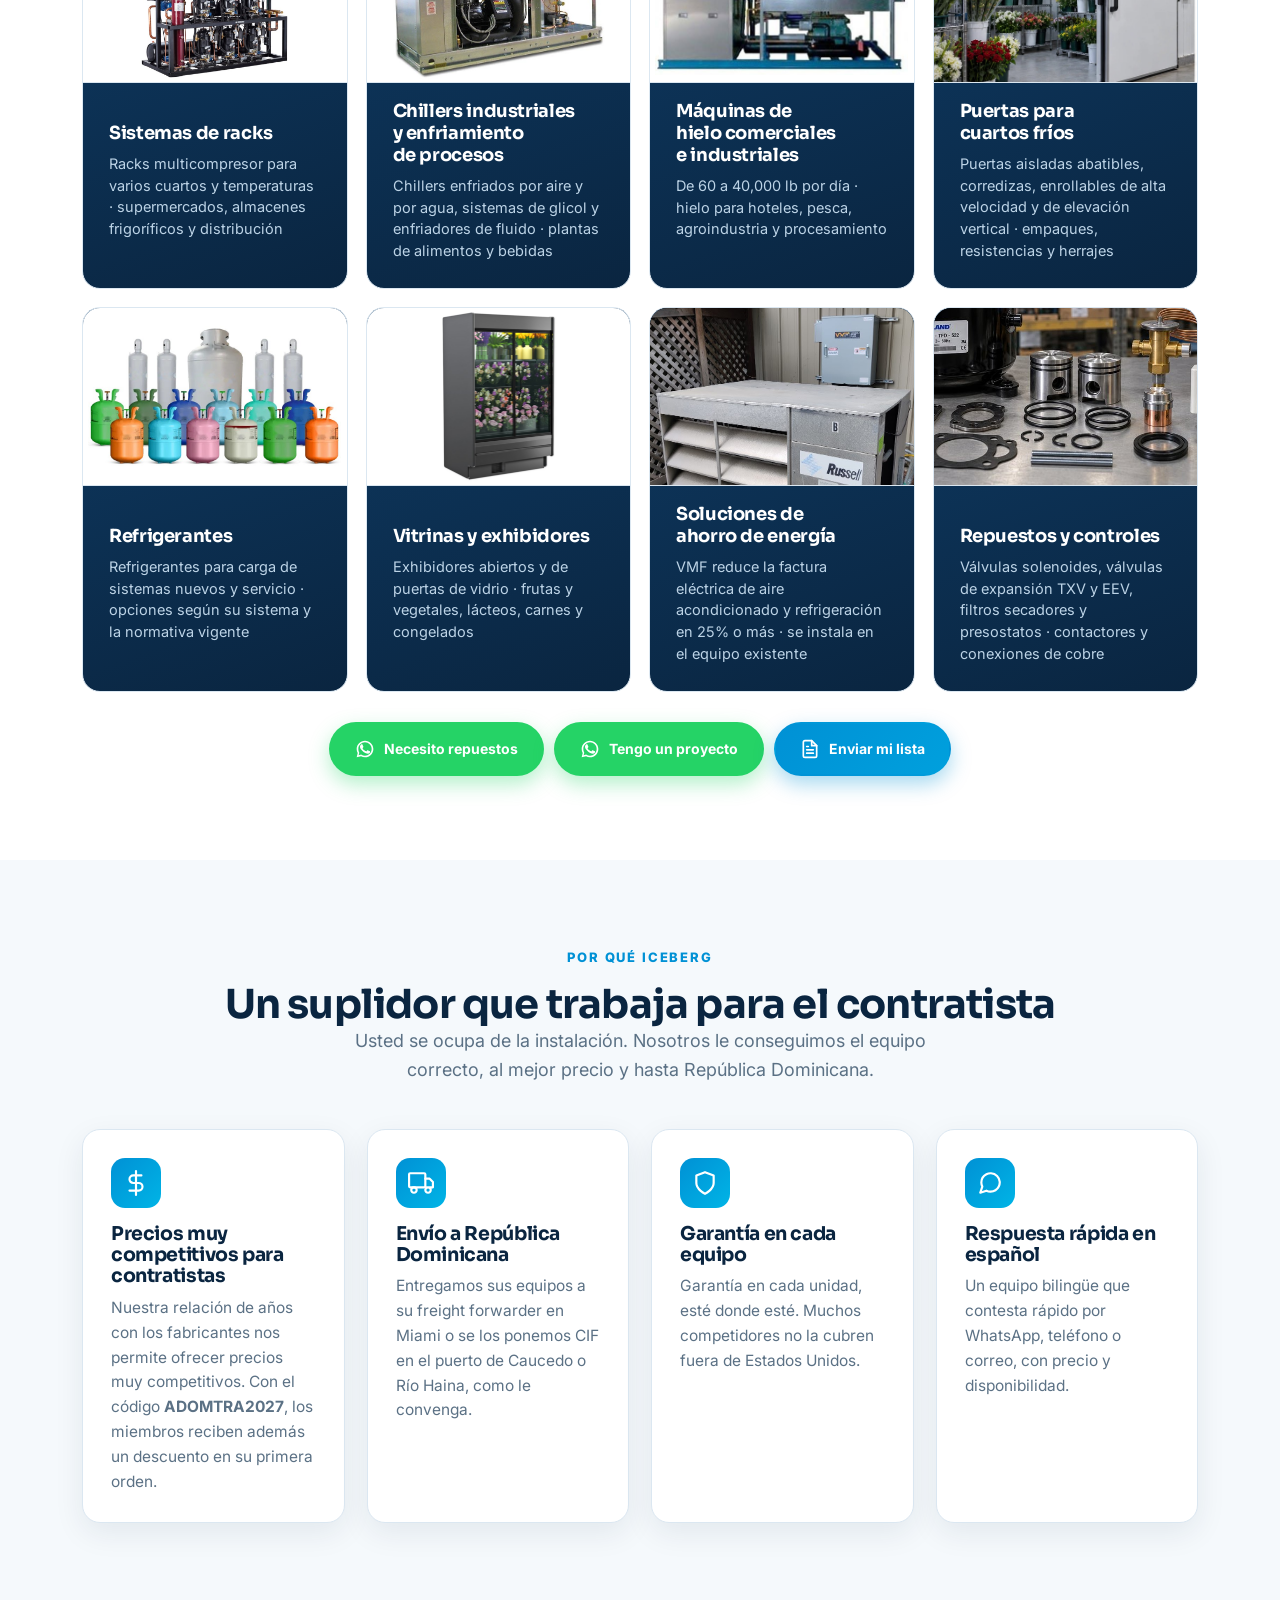
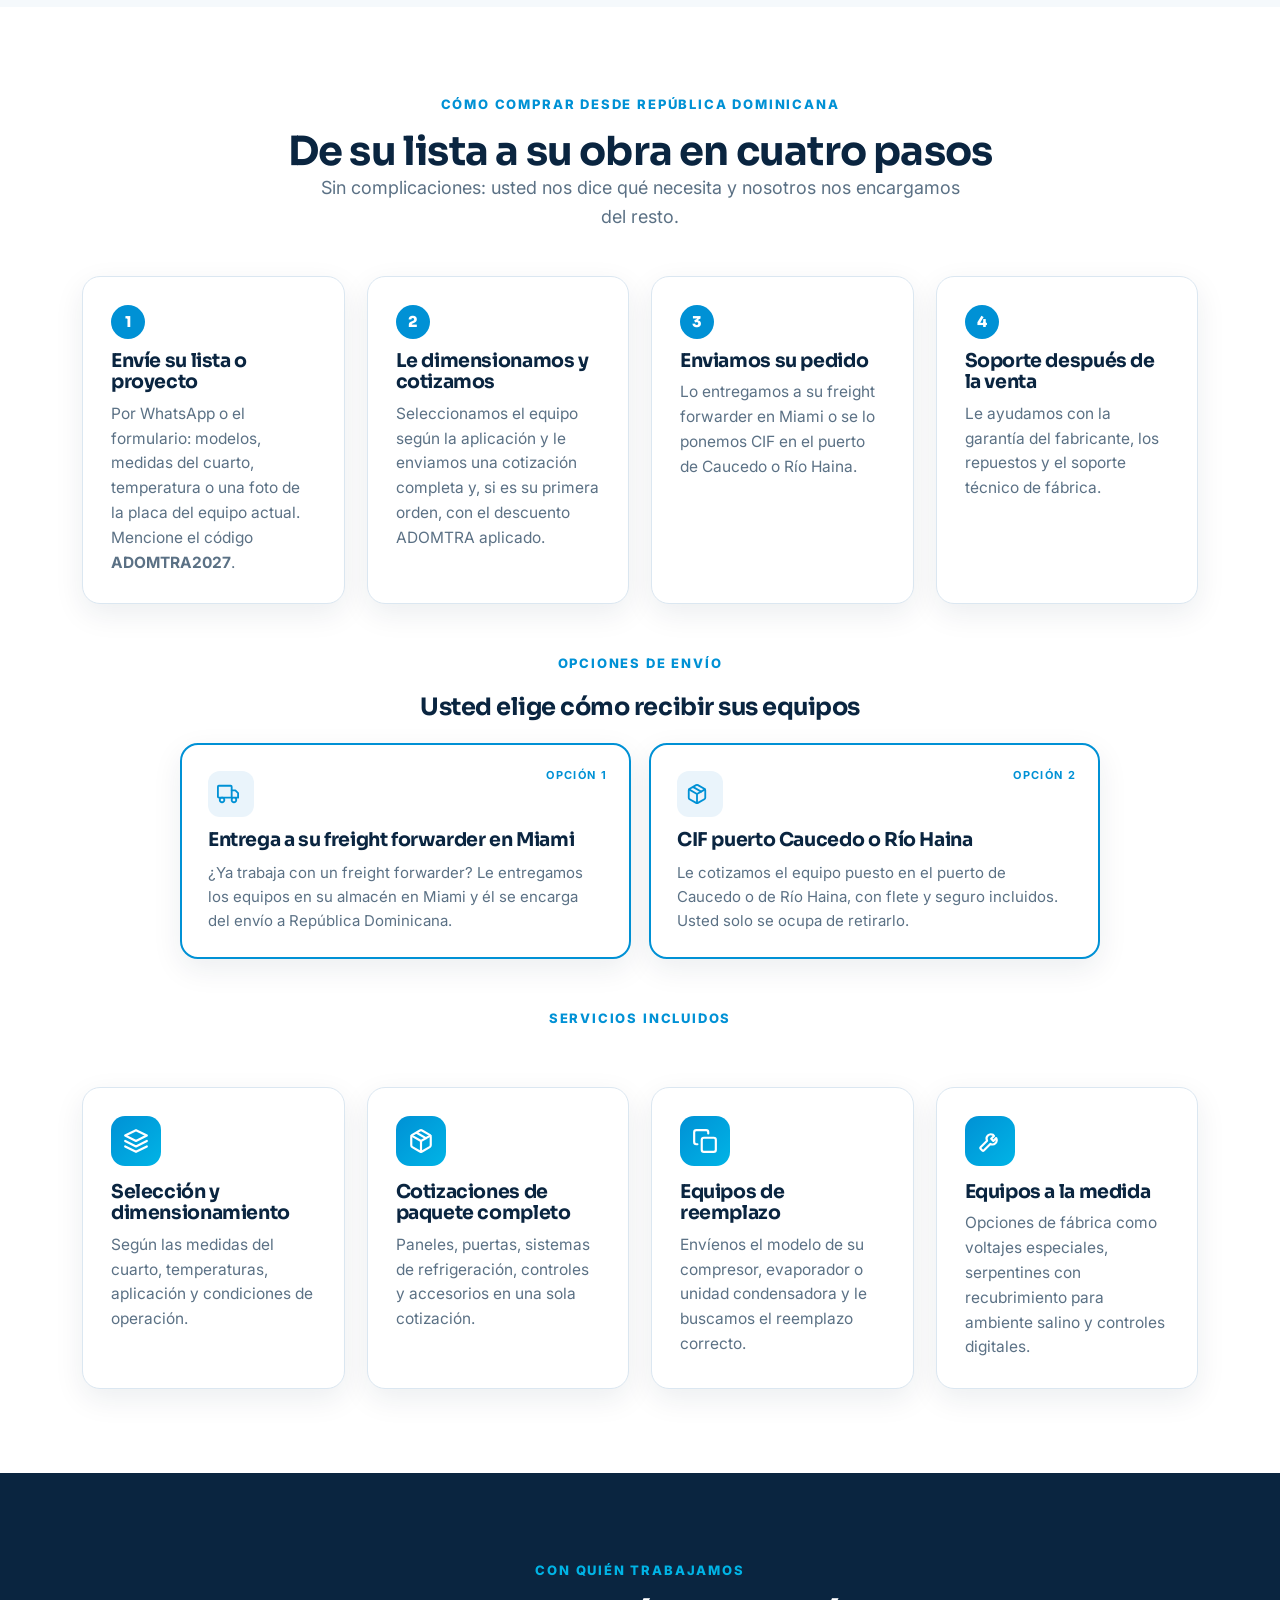
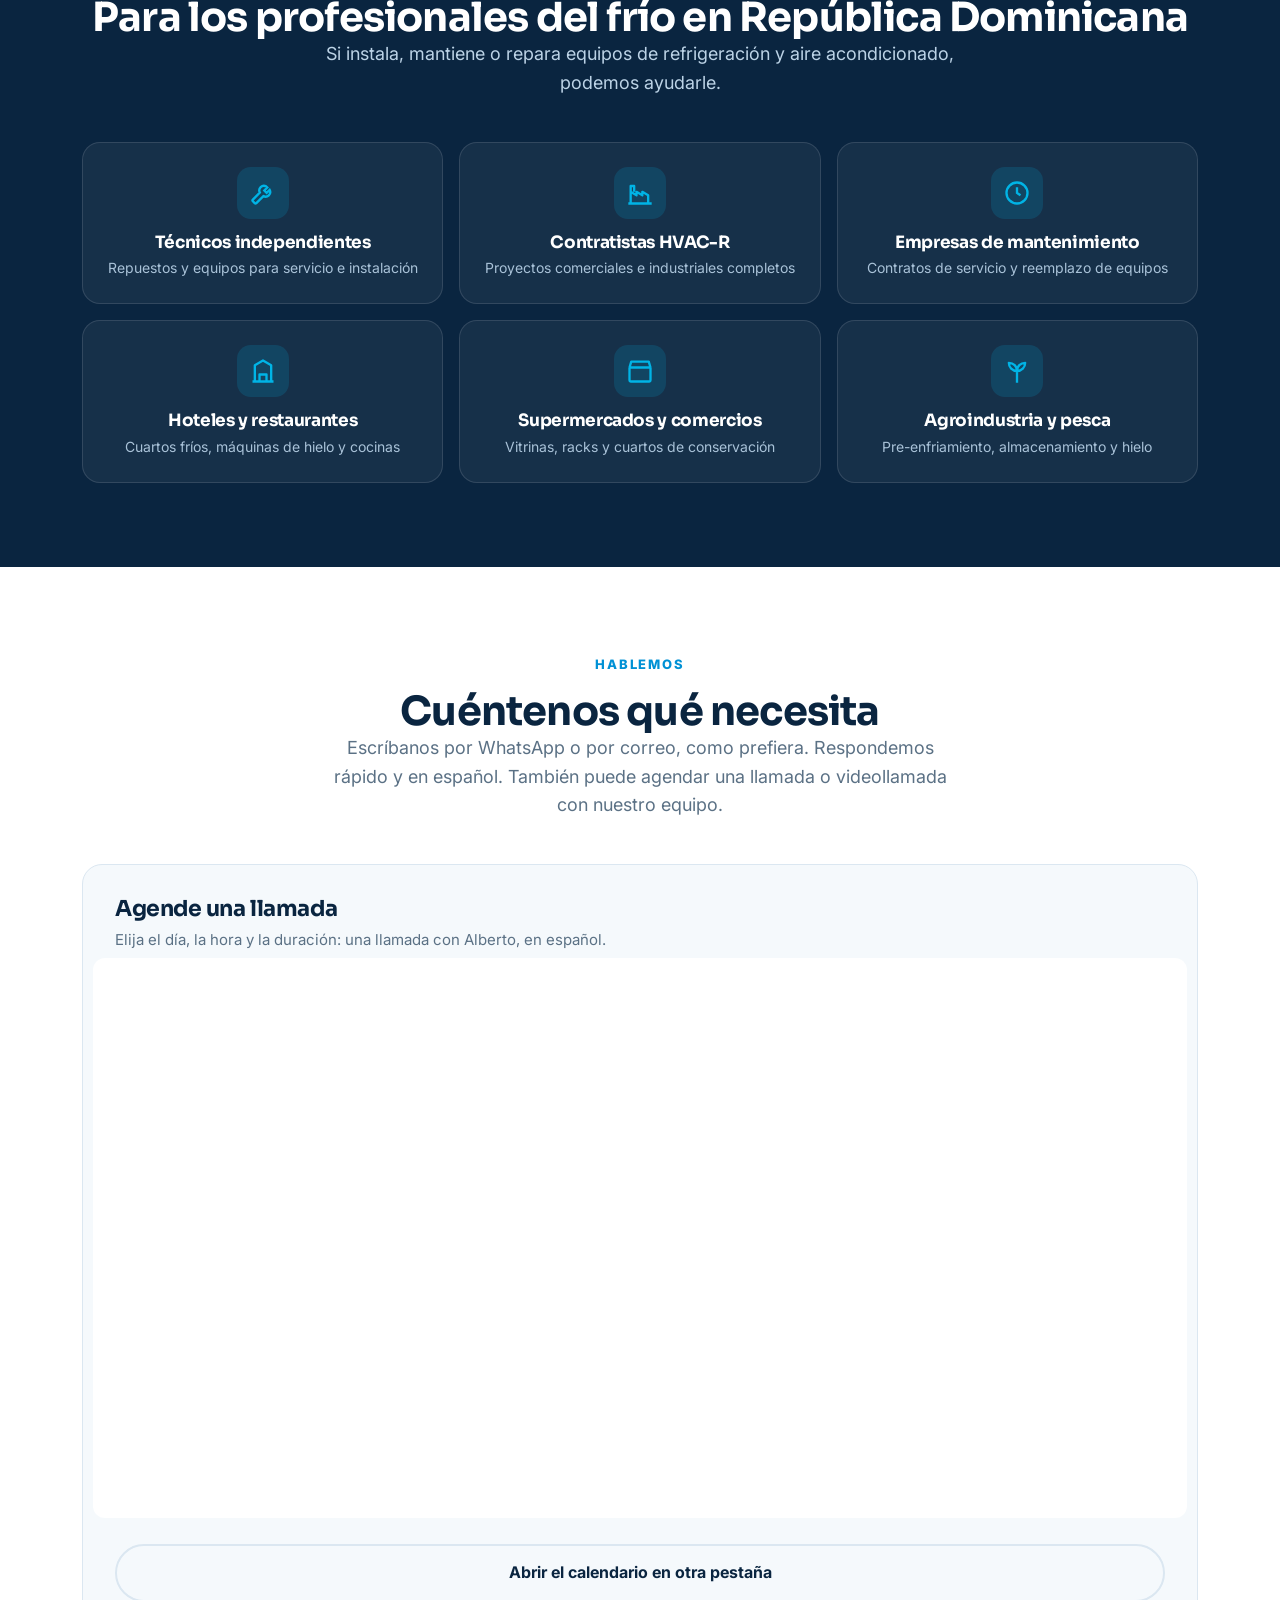
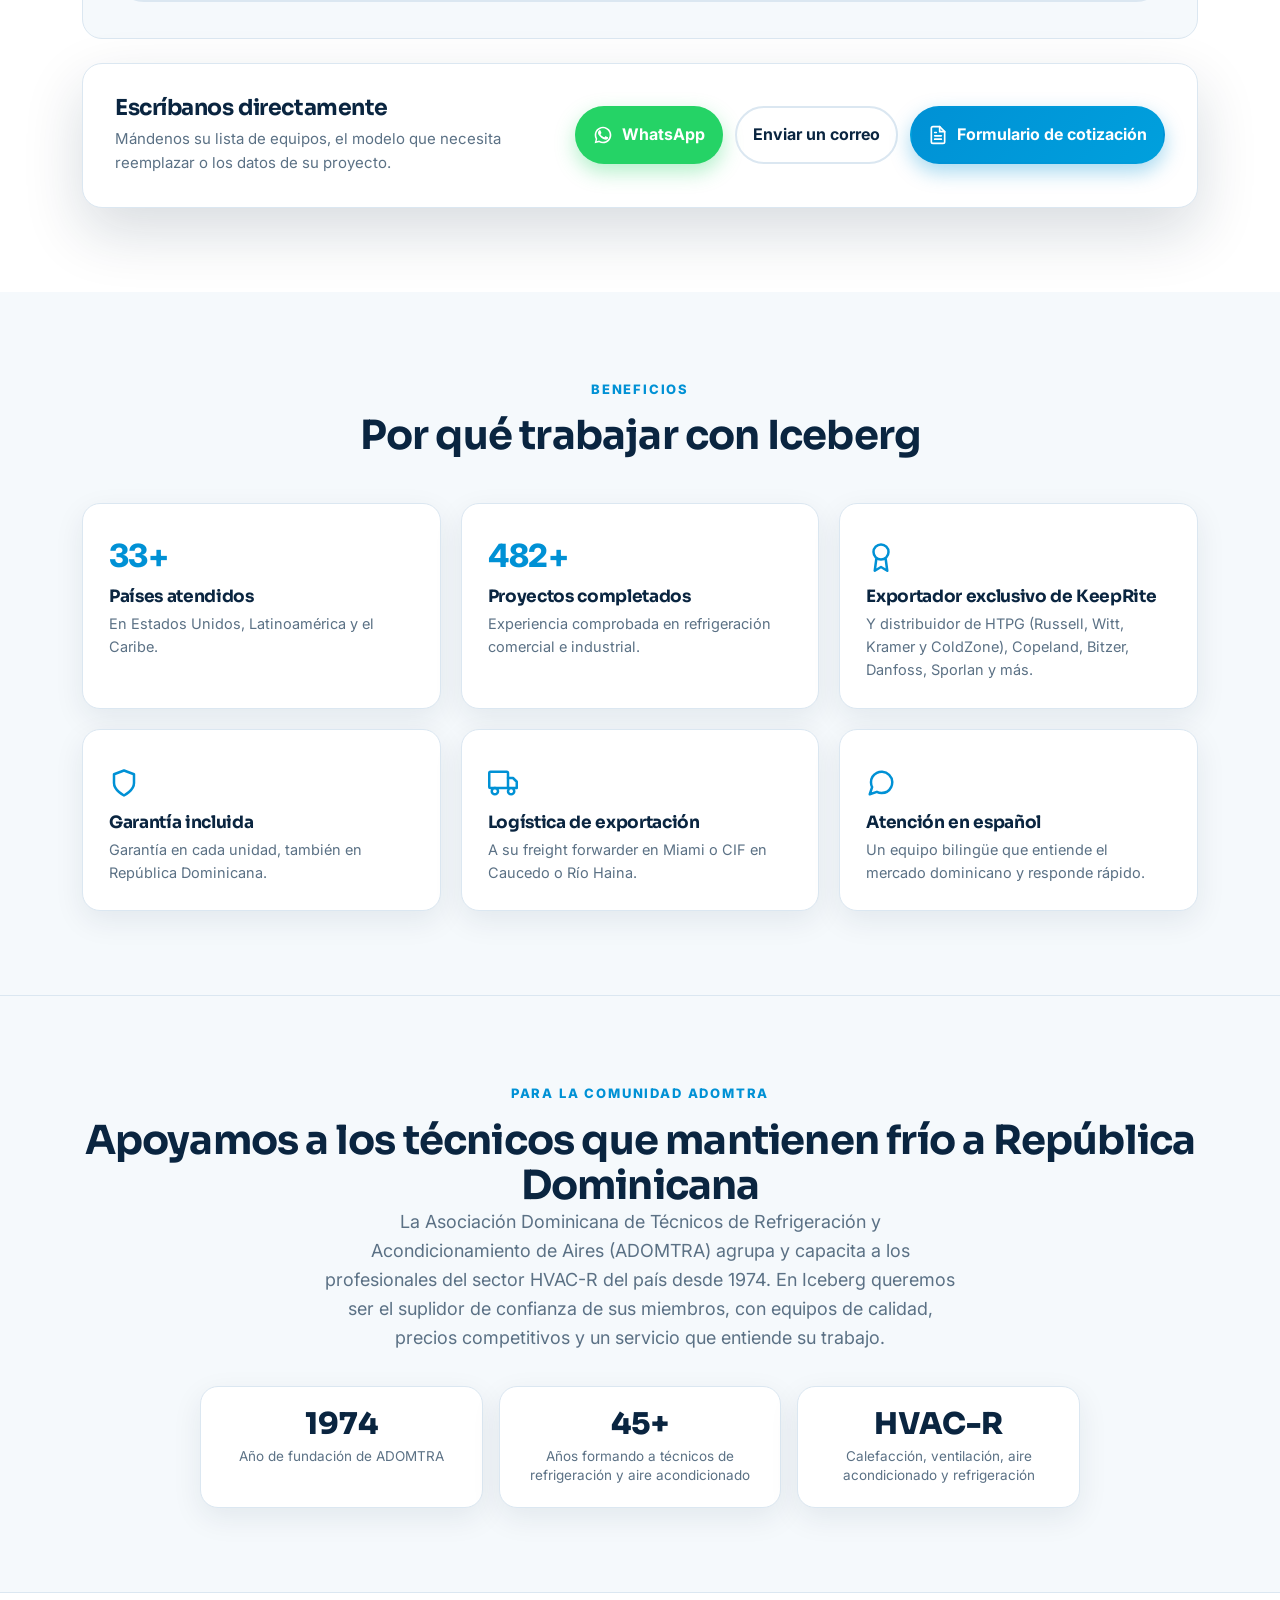
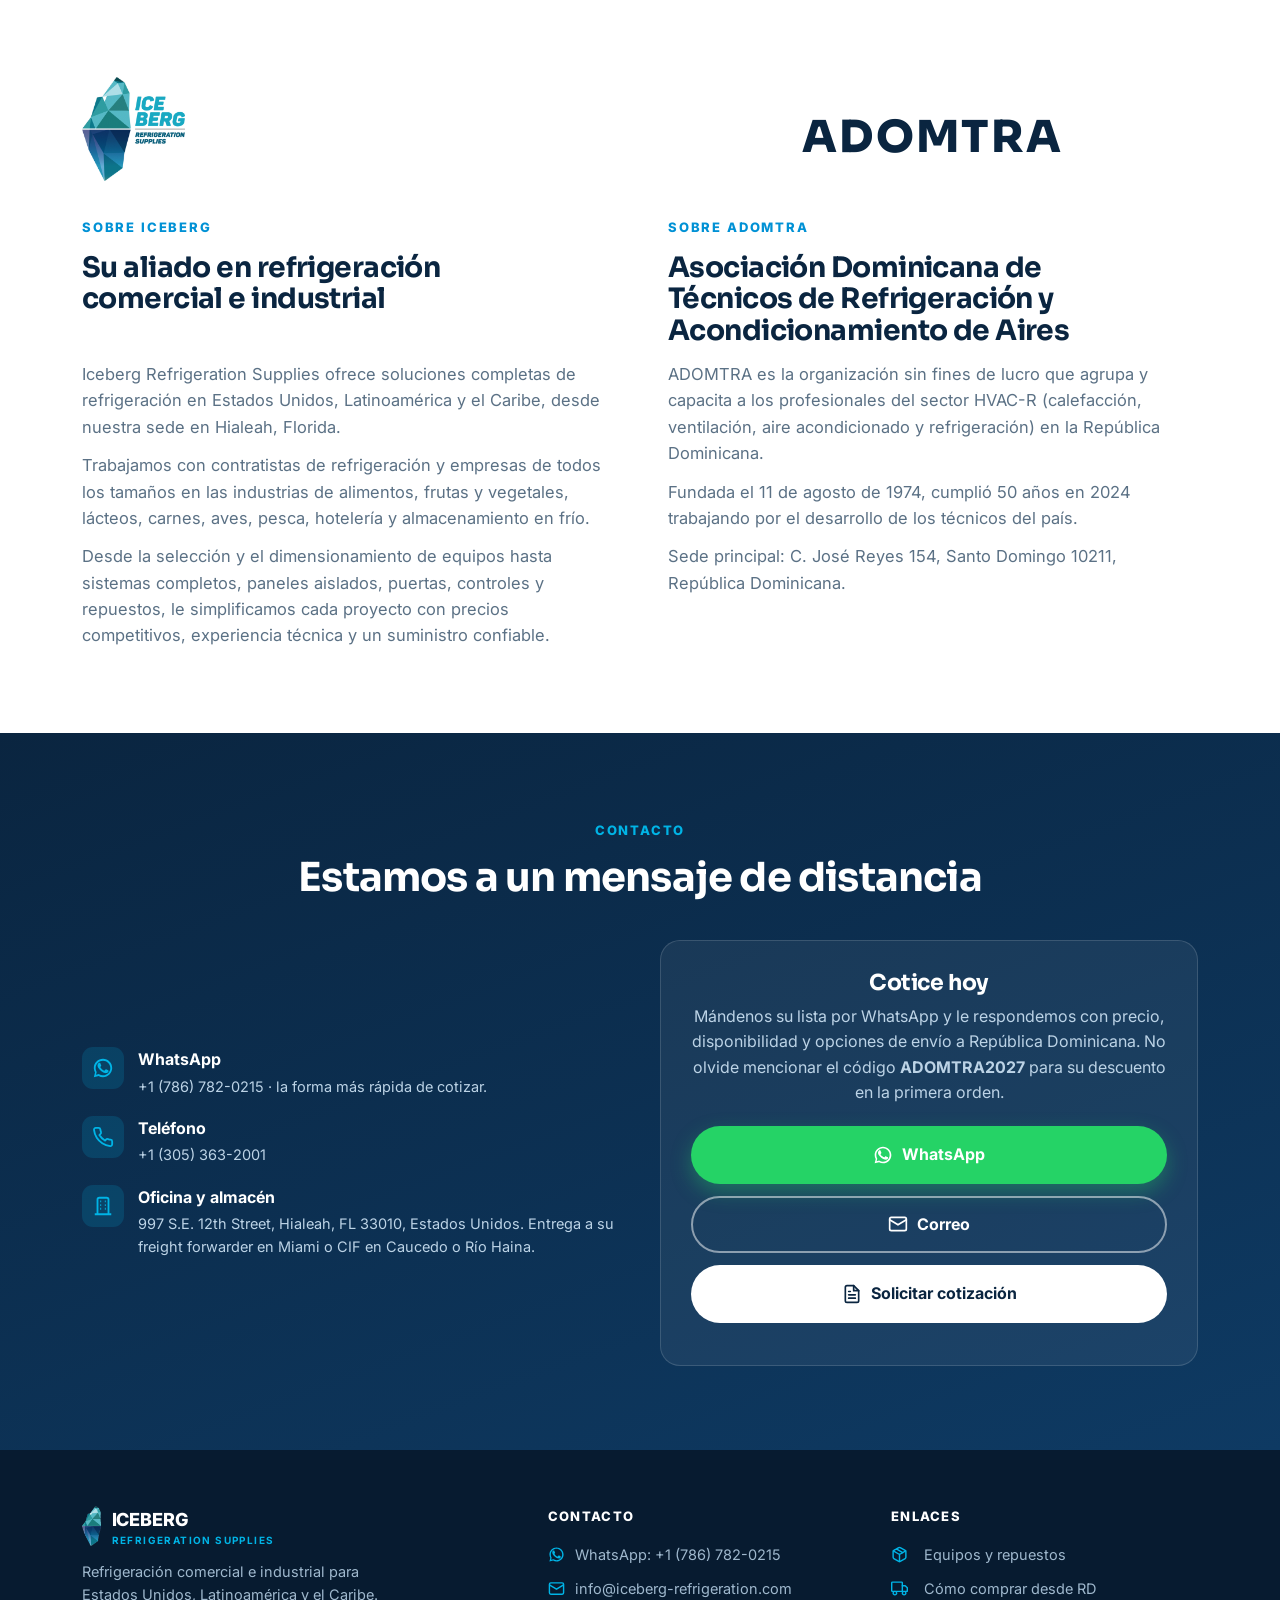
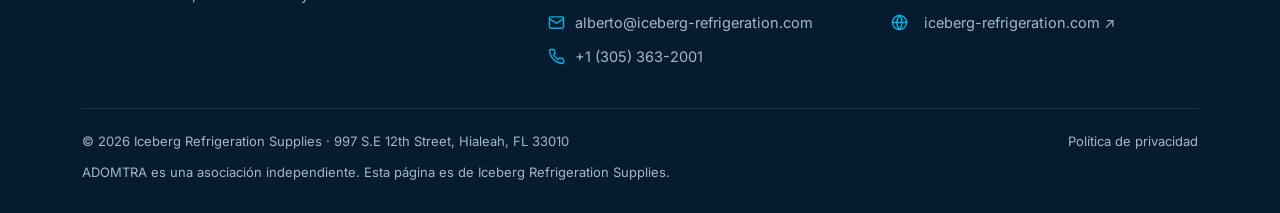
==== commit b898928c: "Código ADOMTRA2027: descuento en la primera orden Co-Authored-By: Claude Opus 5.5 <noreply@anthropic" ====
--- a/index.html
+++ b/index.html
@@ -14,7 +14,7 @@
 <title>Iceberg Refrigeration para técnicos y contratistas de ADOMTRA · República Dominicana</title>
 <meta name="description" content="Equipos y repuestos de refrigeración comercial e industrial para técnicos y contratistas de ADOMTRA en República Dominicana: unidades condensadoras, evaporadores, compresores, cuartos fríos, controles y refrigerantes, con envío a RD y atención en español. Cotice por WhatsApp.">
 <meta property="og:title" content="Iceberg Refrigeration · Para técnicos y contratistas de ADOMTRA">
-<meta property="og:description" content="Equipos y repuestos de refrigeración con envío a República Dominicana, precios muy competitivos para contratistas y descuento exclusivo para miembros de ADOMTRA con el código ADOMTRA2027.">
+<meta property="og:description" content="Equipos y repuestos de refrigeración con envío a República Dominicana, precios muy competitivos para contratistas y descuento en su primera orden para miembros de ADOMTRA con el código ADOMTRA2027.">
 <meta property="og:type" content="website">
 <meta property="og:site_name" content="Iceberg Refrigeration Supplies">
 <meta property="og:locale" content="es_DO">
@@ -837,7 +837,7 @@
       <span class="eyebrow">Refrigeración comercial e industrial · Envío a RD</span>
       <h1>Los equipos para sus proyectos, <span class="hl">directo desde Miami a República Dominicana</span></h1>
       <p class="lede">Equipos y repuestos de refrigeración a precios muy competitivos para contratistas, con atención en español.</p>
-      <p class="sub">Miembros de ADOMTRA: mencione el código <b>ADOMTRA2027</b> y reciba un descuento exclusivo.</p>
+      <p class="sub">Miembros de ADOMTRA: mencione el código <b>ADOMTRA2027</b> y reciba un descuento en su primera orden.</p>
       <div class="hero-cta">
         <a class="btn btn-wa" id="heroWa" data-wa="quote" target="_blank" rel="noopener">
           <svg viewBox="0 0 24 24"><use href="#i-wa"/></svg>
@@ -878,7 +878,7 @@
       <div class="promo-box">
         <span class="promo-label">Código exclusivo para miembros</span>
         <button type="button" class="promo-copy" title="Copiar código"><span class="promo-code">ADOMTRA2027</span><svg class="ico" aria-hidden="true"><use href="#i-copy"/></svg></button>
-        <small>Menciónelo al cotizar su proyecto y reciba un descuento exclusivo para contratistas de ADOMTRA.</small>
+        <small>Menciónelo al cotizar y reciba un descuento en su primera orden.</small>
       </div>
       <div class="hc-cta">
         <a class="btn btn-wa" data-wa="default" target="_blank" rel="noopener"><svg viewBox="0 0 24 24"><use href="#i-wa"/></svg><span>Escríbanos por WhatsApp</span></a>
@@ -1040,7 +1040,7 @@
       <div class="feature">
         <div class="ic"><svg viewBox="0 0 24 24" fill="none" stroke="currentColor" stroke-width="2" stroke-linecap="round"><path d="M12 1v22M17 5H9.5a3.5 3.5 0 000 7h5a3.5 3.5 0 010 7H6"/></svg></div>
         <h3>Precios muy competitivos para contratistas</h3>
-        <p>Nuestra relación de años con los fabricantes nos permite ofrecer precios muy competitivos. Con el código <b>ADOMTRA2027</b>, los miembros reciben además un descuento exclusivo.</p>
+        <p>Nuestra relación de años con los fabricantes nos permite ofrecer precios muy competitivos. Con el código <b>ADOMTRA2027</b>, los miembros reciben además un descuento en su primera orden.</p>
       </div>
       <div class="feature">
         <div class="ic"><svg class="ico" aria-hidden="true"><use href="#i-truck"/></svg></div>
@@ -1078,7 +1078,7 @@
       <div class="feature">
         <span class="step-n">2</span>
         <h3>Le dimensionamos y cotizamos</h3>
-        <p>Seleccionamos el equipo según la aplicación y le enviamos una cotización completa, con su descuento de miembro ADOMTRA aplicado.</p>
+        <p>Seleccionamos el equipo según la aplicación y le enviamos una cotización completa y, si es su primera orden, con el descuento ADOMTRA aplicado.</p>
       </div>
       <div class="feature">
         <span class="step-n">3</span>
@@ -1322,7 +1322,7 @@
       </div>
       <div class="log-cta">
         <h3>Cotice hoy</h3>
-        <p>Mándenos su lista por WhatsApp y le respondemos con precio, disponibilidad y opciones de envío a República Dominicana. No olvide mencionar el código <b>ADOMTRA2027</b> para su descuento exclusivo.</p>
+        <p>Mándenos su lista por WhatsApp y le respondemos con precio, disponibilidad y opciones de envío a República Dominicana. No olvide mencionar el código <b>ADOMTRA2027</b> para su descuento en la primera orden.</p>
         <a class="btn btn-wa" id="logWa" data-wa="quote" target="_blank" rel="noopener">
           <svg viewBox="0 0 24 24"><use href="#i-wa"/></svg>
           <span>WhatsApp</span>
@@ -1359,7 +1359,7 @@
           <div class="field"><label for="qEmail" class="req">Correo electrónico</label><input id="qEmail" name="correo" type="email" required autocomplete="email" maxlength="120"></div>
           <div class="field"><label for="qPhone" class="req">WhatsApp / teléfono</label><input id="qPhone" name="telefono" type="tel" required autocomplete="tel" maxlength="40" placeholder="+1 (809) ..."></div>
         </div>
-        <div class="field"><label for="qCode">Código de descuento</label><input id="qCode" name="codigo_descuento" value="ADOMTRA2027" maxlength="40" autocomplete="off"><small class="q-hint">Código exclusivo para contratistas miembros de ADOMTRA.</small></div>
+        <div class="field"><label for="qCode">Código de descuento</label><input id="qCode" name="codigo_descuento" value="ADOMTRA2027" maxlength="40" autocomplete="off"><small class="q-hint">Descuento en su primera orden para contratistas miembros de ADOMTRA.</small></div>
         <div class="field"><label for="qMember">¿Es miembro de ADOMTRA?</label>
           <select id="qMember" name="miembro_adomtra">
             <option value="Sí">Sí, soy miembro</option>
